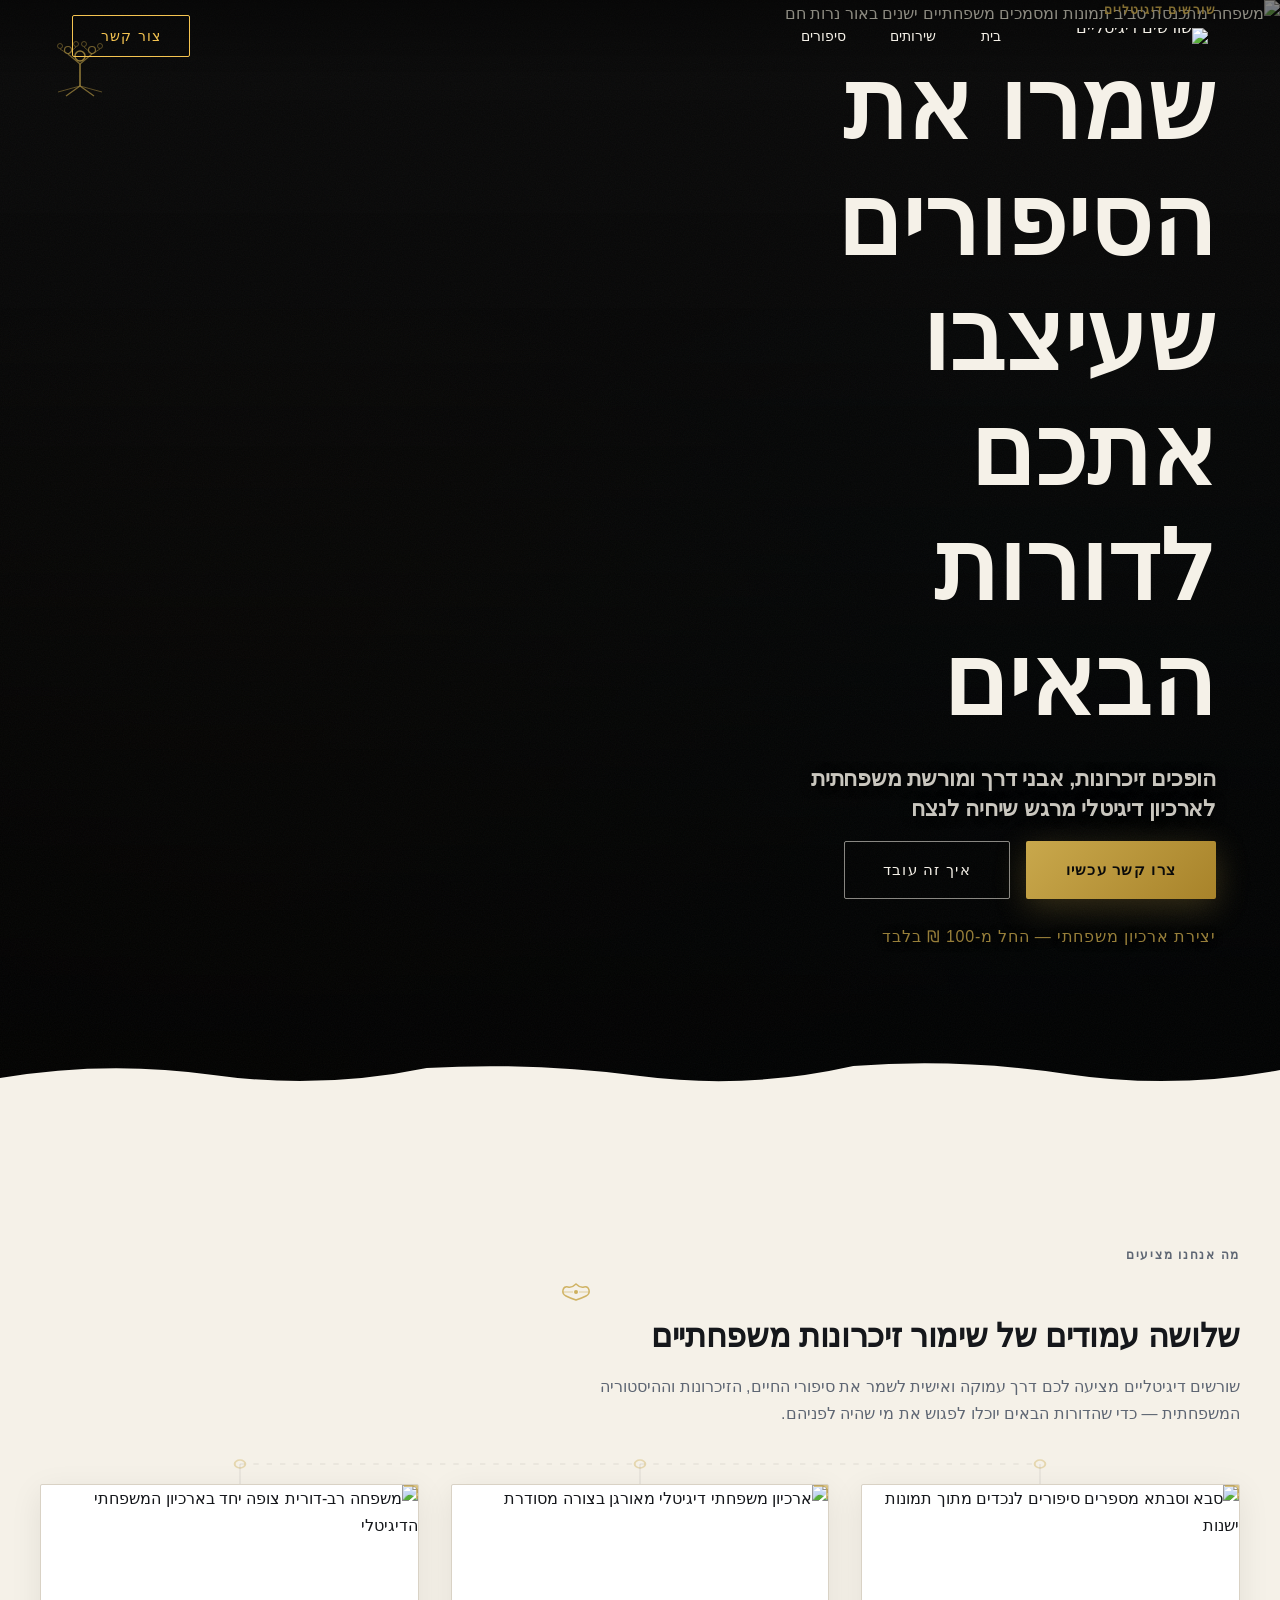
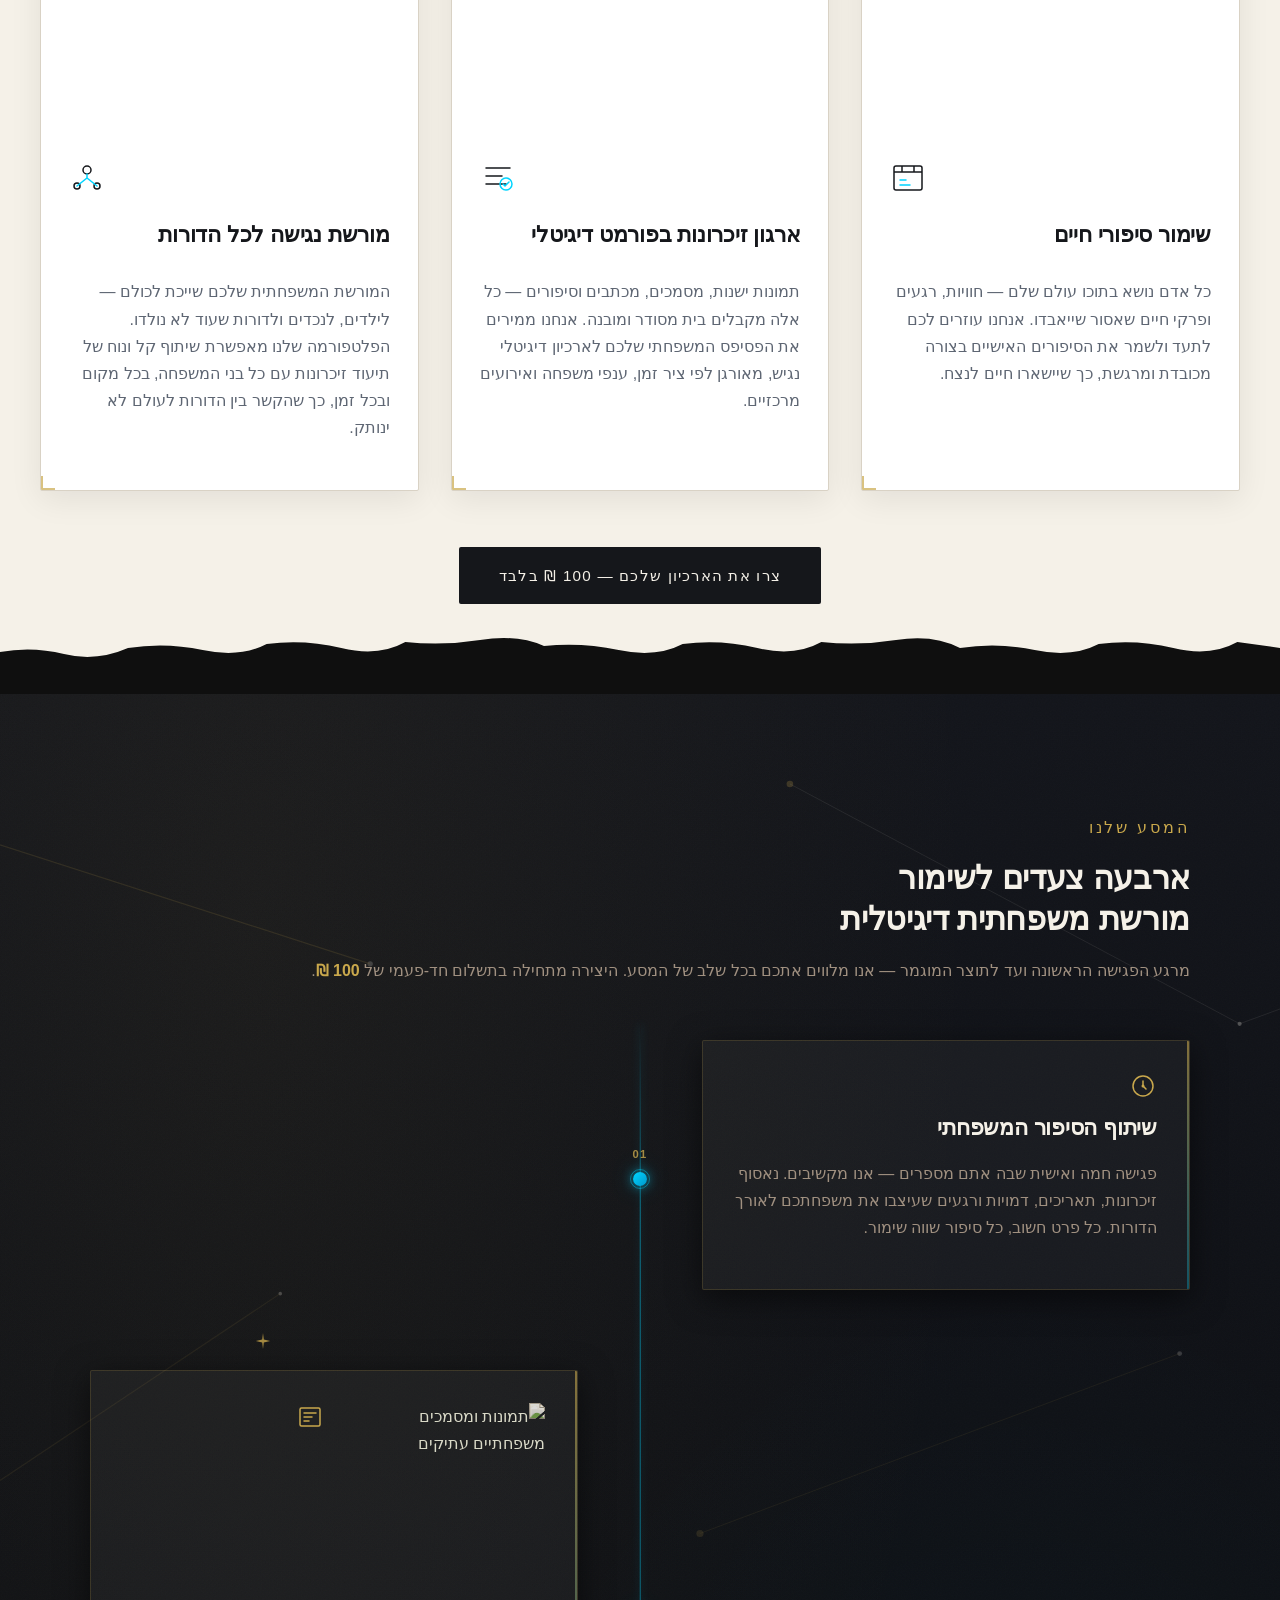
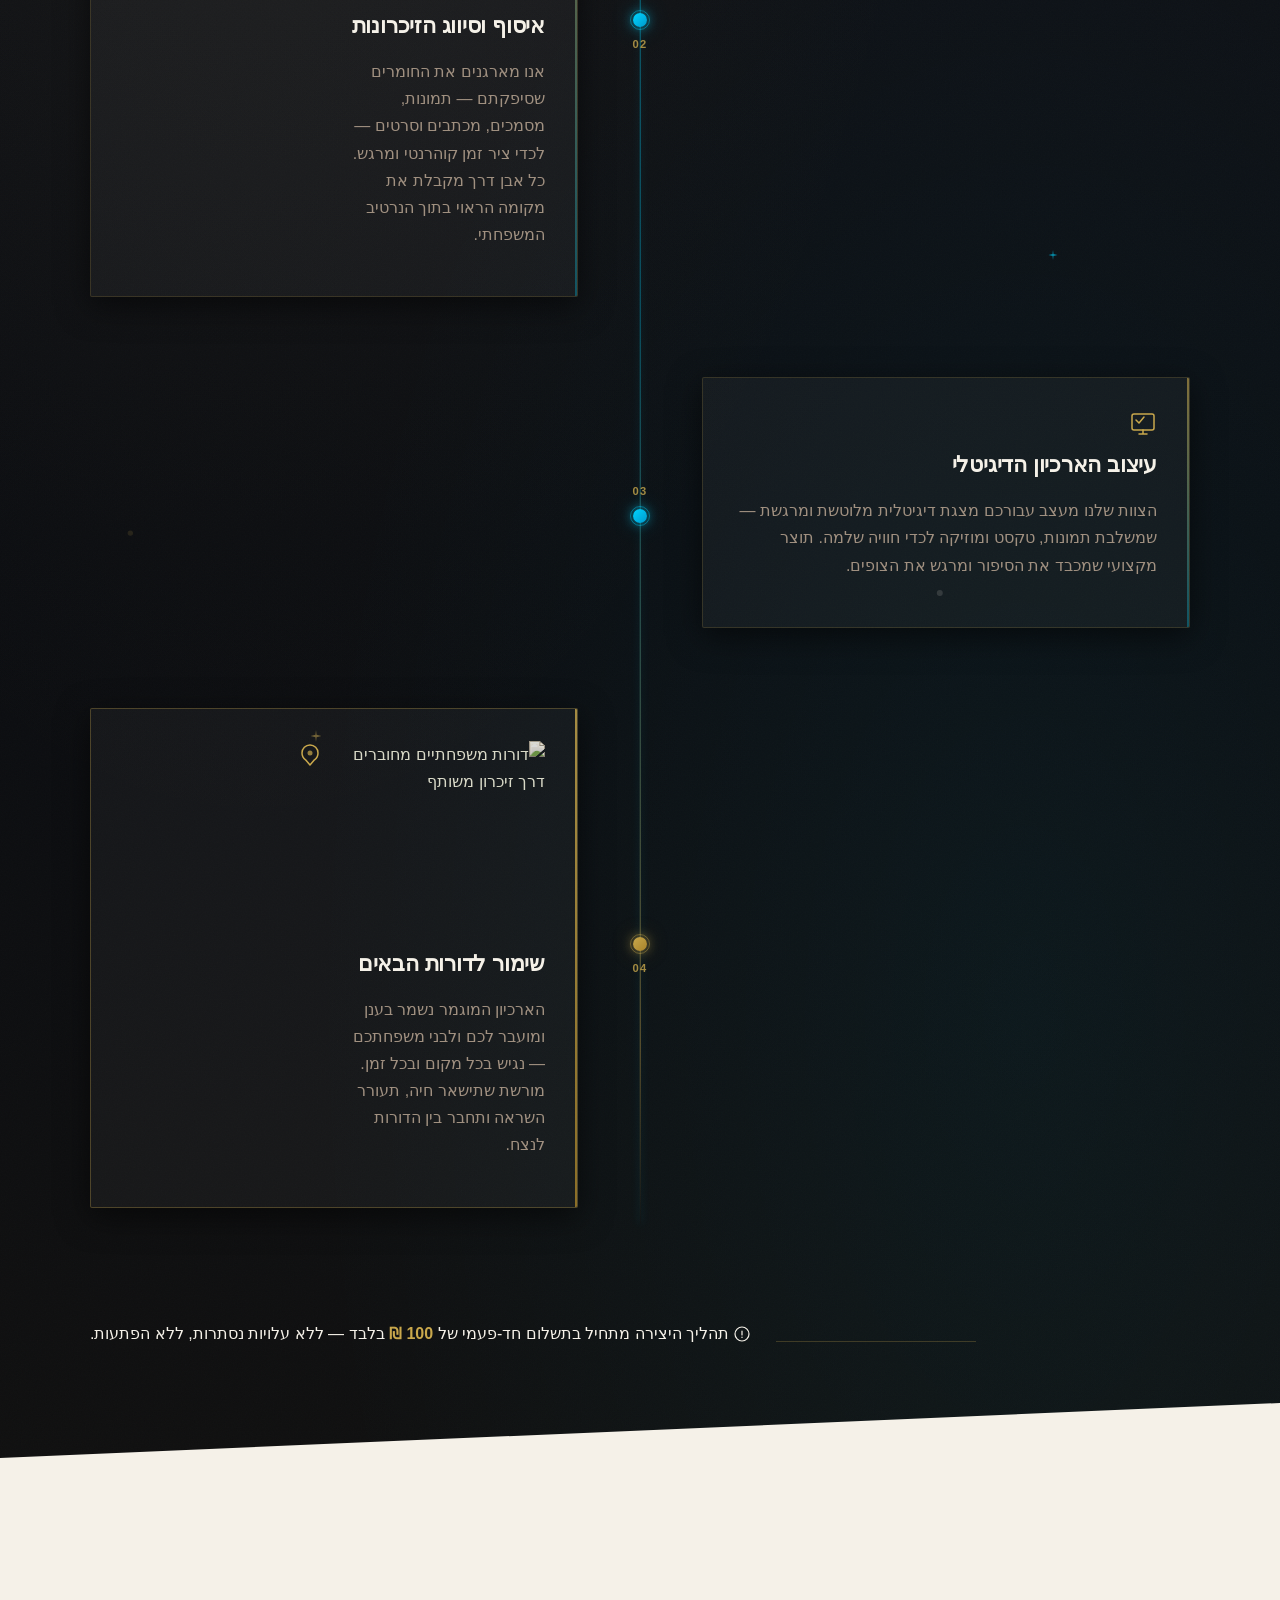
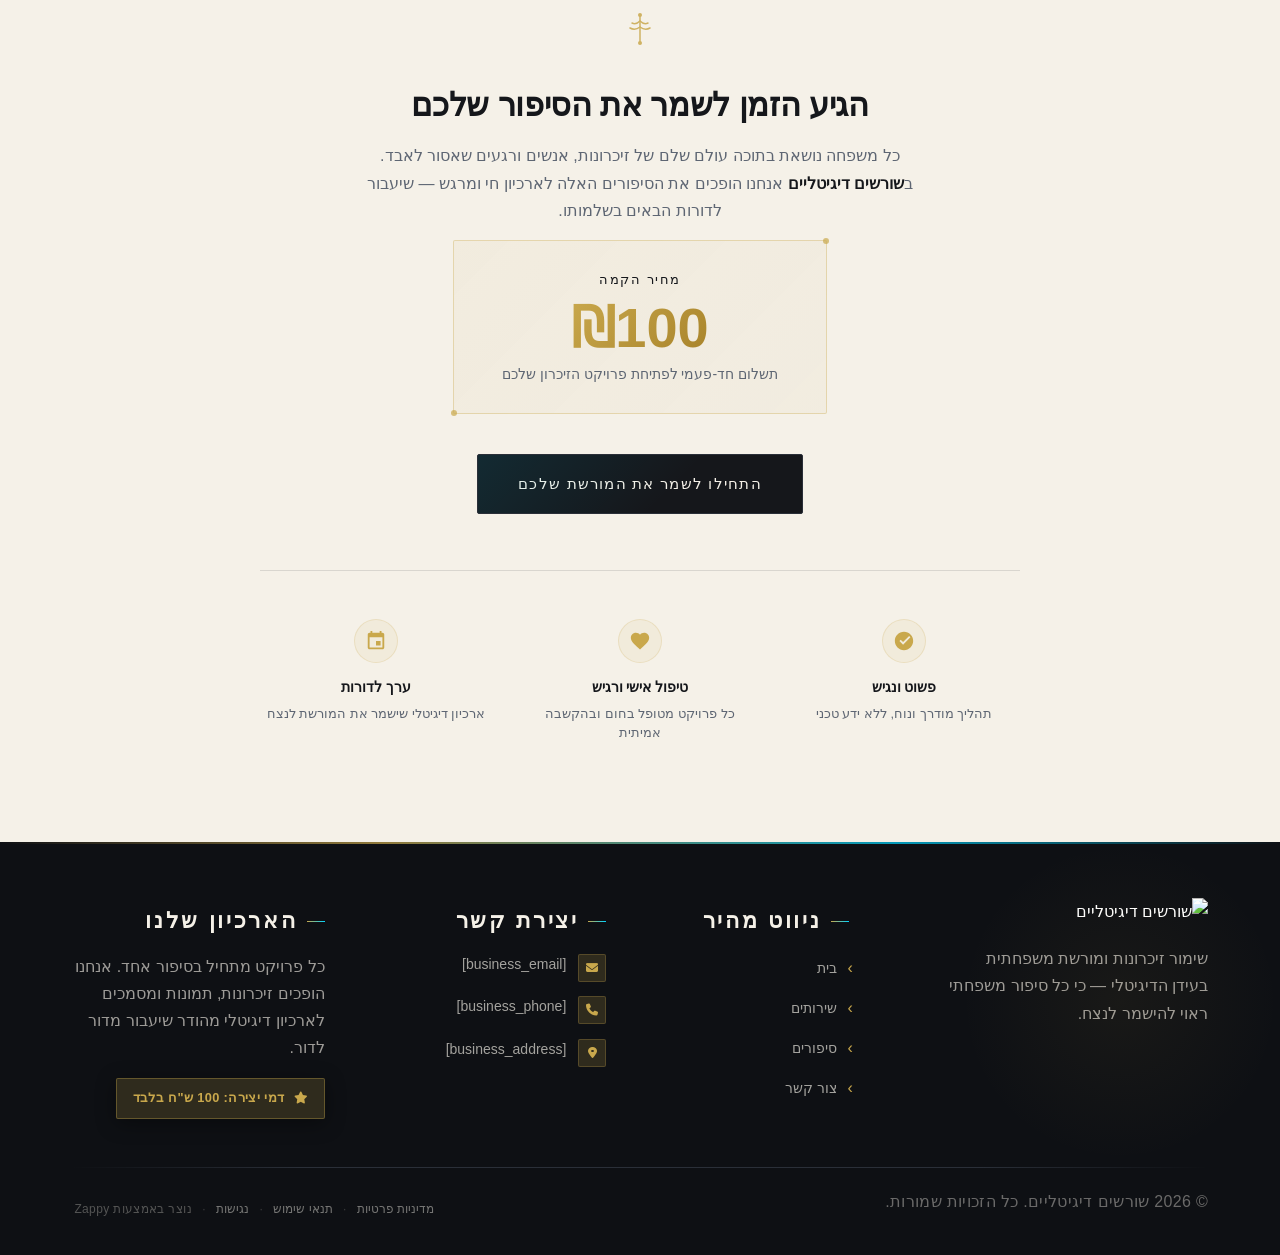
==== index.html @ 332e8a27 "Initial website commit" ====
<!DOCTYPE html>
<html lang="he" dir="rtl">
<head>
    <meta charset="UTF-8">
    <meta name="viewport" content="width=device-width, initial-scale=1.0">
    <meta name="robots" content="index, follow">
    <title>שורשים דיגיטליים — שורשים דיגיטליים</title>
    <meta name="description" content="שורשים דיגיטליים הופכת זיכרונות משפחתיים לאוצר דיגיטלי נצחי. גלו כיצד אנו שומרים על מורשת המשפחה שלכם לדורות הבאים בצורה חמה, אישית ונגישה.">
    <meta name="keywords" content="שורשים דיגיטליים, שימור זיכרונות משפחתיים דיגיטלי, מורשת משפחתית, תיעוד זיכרונות, גנאלוגיה ומורשת משפחתית בישראל">
    
    <!-- Favicons -->
    <link rel="icon" type="image/x-icon" href="/assets/favicon.ico">
    <link rel="icon" type="image/png" sizes="16x16" href="/assets/favicon-16x16.png">
    <link rel="icon" type="image/png" sizes="32x32" href="/assets/favicon-32x32.png">
    <link rel="icon" type="image/png" sizes="48x48" href="/assets/favicon-48x48.png">
    <link rel="icon" type="image/png" sizes="192x192" href="/assets/favicon-192x192.png">
    <link rel="icon" type="image/png" sizes="512x512" href="/assets/favicon-512x512.png">
    <link rel="apple-touch-icon" href="/assets/apple-touch-icon.png">
    <!-- Zappy Analytics -->
<script>
(function() {
  'use strict';
  
  // Configuration
  var config = {
    websiteId: '22e4fc38-8458-4682-b9a8-027683b38179',
    apiUrl: 'https://api.zappy5.com/api/analytics/track',
    sessionDuration: 30 * 60 * 1000, // 30 minutes
    visitorDuration: 30 * 24 * 60 * 60 * 1000, // 30 days
    trackPageViews: true,
    trackClicks: true,
    trackFormSubmissions: true
  };
  
  // Generate or retrieve persistent visitor ID (30 days)
  function getVisitorId() {
    var visitorKey = 'zappy_visitor_' + config.websiteId;
    var visitor = null;
    
    try {
      visitor = localStorage.getItem(visitorKey);
      if (visitor) {
        var visitorData = JSON.parse(visitor);
        var now = Date.now();
        
        // Check if visitor ID is still valid (30 days)
        if (now - visitorData.created < config.visitorDuration) {
          // Update last seen timestamp
          visitorData.lastSeen = now;
          localStorage.setItem(visitorKey, JSON.stringify(visitorData));
          return visitorData.id;
        }
      }
    } catch (e) {
      console.warn('Zappy Analytics: LocalStorage not available');
    }
    
    // Generate new visitor ID
    var newVisitorId = 'zv_' + Date.now() + '_' + Math.random().toString(36).substr(2, 9);
    
    try {
      localStorage.setItem(visitorKey, JSON.stringify({
        id: newVisitorId,
        created: Date.now(),
        lastSeen: Date.now()
      }));
    } catch (e) {
      // Continue without local storage
    }
    
    return newVisitorId;
  }
  
  // Generate or retrieve session ID (30 minutes)
  function getSessionId() {
    var sessionKey = 'zappy_session_' + config.websiteId;
    var session = null;
    
    try {
      session = sessionStorage.getItem(sessionKey);
      if (session) {
        var sessionData = JSON.parse(session);
        var now = Date.now();
        
        // Check if session is still valid
        if (now - sessionData.timestamp < config.sessionDuration) {
          // Update timestamp
          sessionData.timestamp = now;
          sessionStorage.setItem(sessionKey, JSON.stringify(sessionData));
          return sessionData.id;
        }
      }
    } catch (e) {
      console.warn('Zappy Analytics: SessionStorage not available');
    }
    
    // Generate new session ID
    var newSessionId = 'zs_' + Date.now() + '_' + Math.random().toString(36).substr(2, 9);
    
    try {
      sessionStorage.setItem(sessionKey, JSON.stringify({
        id: newSessionId,
        timestamp: Date.now()
      }));
    } catch (e) {
      // Continue without session storage
    }
    
    return newSessionId;
  }
  
  var visitorId = getVisitorId();
  var sessionId = getSessionId();
  
  // Track an event
  function trackEvent(eventType, data) {
    data = data || {};
    
    var eventData = {
      website_id: config.websiteId,
      event_type: eventType,
      page_path: window.location.pathname,
      referrer: document.referrer || 'direct',
      visitor_id: visitorId,
      session_id: sessionId,
      metadata: data
    };
    
    // Use sendBeacon if available (better for page unload events)
    if (navigator.sendBeacon) {
      var blob = new Blob([JSON.stringify(eventData)], { type: 'application/json' });
      navigator.sendBeacon(config.apiUrl, blob);
    } else {
      // Fallback to fetch
      fetch(config.apiUrl, {
        method: 'POST',
        headers: {
          'Content-Type': 'application/json'
        },
        body: JSON.stringify(eventData),
        keepalive: true
      }).catch(function(error) {
        console.warn('Zappy Analytics: Failed to track event', error);
      });
    }
  }
  
  // Track page view
  if (config.trackPageViews) {
    trackEvent('pageview', {
      title: document.title,
      url: window.location.href
    });
  }
  
  // Track clicks on important elements
  if (config.trackClicks) {
    document.addEventListener('click', function(e) {
      var target = e.target;
      
      // Track button clicks (counted as actions)
      if (target.tagName === 'BUTTON' || target.closest('button')) {
        var button = target.tagName === 'BUTTON' ? target : target.closest('button');
        trackEvent('click', {
          element: 'button',
          text: button.textContent.trim().substring(0, 100),
          id: button.id || null,
          class: button.className || null
        });
      }
      
      // Track link clicks (navigation - not counted as actions)
      else if (target.tagName === 'A' || target.closest('a')) {
        var link = target.tagName === 'A' ? target : target.closest('a');
        trackEvent('navigation', {
          element: 'link',
          text: link.textContent.trim().substring(0, 100),
          href: link.href,
          external: link.hostname !== window.location.hostname
        });
      }
    }, true);
  }
  
  // Track form submissions
  if (config.trackFormSubmissions) {
    document.addEventListener('submit', function(e) {
      var form = e.target;
      
      trackEvent('form_submit', {
        form_id: form.id || null,
        form_name: form.name || null,
        form_action: form.action || null,
        form_method: form.method || 'GET'
      });
    }, true);
  }
  
  // Track time on page (send on page unload)
  var pageLoadTime = Date.now();
  
  window.addEventListener('beforeunload', function() {
    var timeOnPage = Math.floor((Date.now() - pageLoadTime) / 1000); // in seconds
    
    trackEvent('page_unload', {
      time_on_page: timeOnPage,
      page_path: window.location.pathname
    });
  });
  
  // Expose tracking function globally for custom events
  window.zappyAnalytics = {
    track: trackEvent,
    getVisitorId: function() { return visitorId; },
    getSessionId: function() { return sessionId; }
  };
  
})();
</script>
<!-- End Zappy Analytics -->
    <meta property="og:title" content="שורשים דיגיטליים — שורשים דיגיטליים">
    <meta property="og:description" content="שורשים דיגיטליים הופכת זיכרונות משפחתיים לאוצר דיגיטלי נצחי. גלו כיצד אנו שומרים על מורשת המשפחה שלכם לדורות הבאים בצורה חמה, אישית ונגישה.">
    <meta name="twitter:card" content="summary_large_image">
    <meta name="twitter:title" content="שורשים דיגיטליים — שורשים דיגיטליים">
    <meta name="twitter:description" content="שורשים דיגיטליים הופכת זיכרונות משפחתיים לאוצר דיגיטלי נצחי. גלו כיצד אנו שומרים על מורשת המשפחה שלכם לדורות הבאים בצורה חמה, אישית ונגישה.">
    <meta property="og:type" content="website">
  <meta property="og:locale" content="he_IL">
  
  
  
  
  
  <link rel="stylesheet" href="https://cdnjs.cloudflare.com/ajax/libs/font-awesome/6.4.0/css/all.min.css">



  
    <!-- Favicons -->
    <link rel="icon" type="image/x-icon" href="/assets/favicon.ico">
    <link rel="icon" type="image/png" sizes="16x16" href="/assets/favicon-16x16.png">
    <link rel="icon" type="image/png" sizes="32x32" href="/assets/favicon-32x32.png">
    <link rel="icon" type="image/png" sizes="48x48" href="/assets/favicon-48x48.png">
    <link rel="icon" type="image/png" sizes="192x192" href="/assets/favicon-192x192.png">
    <link rel="icon" type="image/png" sizes="512x512" href="/assets/favicon-512x512.png">
    <link rel="apple-touch-icon" href="/assets/apple-touch-icon.png">
    <!-- Cookie Consent -->
    <link rel="stylesheet" href="https://cdn.jsdelivr.net/npm/vanilla-cookieconsent@3/dist/cookieconsent.css">
    <script src="https://cdn.jsdelivr.net/npm/vanilla-cookieconsent@3/dist/cookieconsent.umd.js"></script>
    <!-- Mickidum Accessibility Toolbar -->
    <script src="https://cdn.jsdelivr.net/gh/mickidum/acc_toolbar/acctoolbar/acctoolbar.min.js"></script>
    <link rel="stylesheet" href="/styles.css">

    <style id="zappy-dropdown-submenu-styles">
      /* ========== DESKTOP DROPDOWN SUBMENU STYLES ========== */
      /* Base styles for dropdown submenus - parent must be positioned */
      .nav-menu li:has(.sub-menu), nav li:has(.sub-menu), .navbar li:has(.sub-menu), #navMenu li:has(.sub-menu) { position: relative; }
      /* Submenu base - hidden by default */
      .nav-menu .sub-menu, nav .sub-menu, .navbar .sub-menu, #navMenu .sub-menu { display: block !important; position: absolute !important; top: 100%; left: 0; min-width: 220px; background: white; border-radius: 8px; box-shadow: 0 8px 25px rgba(0,0,0,0.15); padding: 8px 0; opacity: 0; visibility: hidden; transform: translateY(10px); transition: all 0.3s ease; z-index: 1000; list-style: none; pointer-events: none; }
      /* CRITICAL: Desktop hover styles to show dropdown */
      .nav-menu li:hover > .sub-menu, nav li:hover > .sub-menu, .navbar li:hover > .sub-menu, #navMenu li:hover > .sub-menu { opacity: 1 !important; visibility: visible !important; transform: translateY(0) !important; pointer-events: auto !important; }
      /* Submenu item styling */
      .sub-menu li { list-style: none; margin: 0; padding: 0; }
      .sub-menu a { display: block !important; padding: 10px 16px !important; color: var(--text-dark, #333) !important; font-weight: 500; text-decoration: none; white-space: nowrap; transition: background-color 0.2s; }
      .sub-menu .zappy-nav-child > a { padding-left: 28px !important; font-size: 0.9em !important; opacity: 0.85 !important; }
      [dir="rtl"] .sub-menu .zappy-nav-child > a, html[lang="he"] .sub-menu .zappy-nav-child > a, html[lang="ar"] .sub-menu .zappy-nav-child > a { padding-left: 10px !important; padding-right: 28px !important; }
      .sub-menu .zappy-nav-parent > a { font-weight: 600 !important; }
      .sub-menu a:hover { background-color: #f5f5f5; }
      /* RTL (Hebrew/Arabic) dropdown positioning */
      [dir="rtl"] .nav-menu .sub-menu, [dir="rtl"] nav .sub-menu, [dir="rtl"] .navbar .sub-menu, html[lang="he"] .nav-menu .sub-menu, html[lang="he"] nav .sub-menu, html[lang="he"] .navbar .sub-menu, html[lang="ar"] .nav-menu .sub-menu, html[lang="ar"] nav .sub-menu, html[lang="ar"] .navbar .sub-menu { left: auto !important; right: 0 !important; }
      /* Hide empty dropdown menus (exclude catalog sub-menus that use <a> children instead of <li>) */
      .sub-menu:empty, .sub-menu:not(:has(li:not(.zappy-hidden-menu-item))):not(:has(> a)), .sub-menu:not(:has(li)):not(:has(> a)) { display: none !important; opacity: 0 !important; visibility: hidden !important; pointer-events: none !important; }
      /* Desktop: show submenu on Menu Group hover */
      li:has(.menu-group-title):hover > .sub-menu { opacity: 1 !important; visibility: visible !important; transform: translateY(0) !important; pointer-events: auto !important; }
      /* Menu Group title styling */
      .nav-menu > li > .menu-group-title, #navMenu > li > .menu-group-title { display: inline-block; padding: 0.5rem 1rem; cursor: default; user-select: none; }
      
      /* ========== MOBILE SUBMENU STYLES ========== */
      @media (max-width: 768px) {
        .nav-menu .sub-menu, nav .sub-menu, .navbar .sub-menu, #navMenu .sub-menu { position: static !important; transform: none !important; box-shadow: none !important; background: transparent !important; max-height: 0; overflow: hidden; opacity: 0; visibility: hidden; transition: max-height 0.3s ease, opacity 0.3s ease; padding: 0 !important; border-radius: 0 !important; }
        .navbar .sub-menu.mobile-expanded, .nav-menu .sub-menu.mobile-expanded, #navMenu .sub-menu.mobile-expanded { max-height: none !important; overflow-y: visible !important; opacity: 1 !important; visibility: visible !important; padding: 8px 0 8px 16px !important; }
        [dir="rtl"] .sub-menu.mobile-expanded, html[lang="he"] .sub-menu.mobile-expanded { padding: 8px 16px 8px 0 !important; }
        /* Disable hover behavior on mobile */
        .nav-menu li:hover > .sub-menu, nav li:hover > .sub-menu, .navbar li:hover > .sub-menu, #navMenu li:hover > .sub-menu { opacity: 0; visibility: hidden; pointer-events: none; }
        .nav-menu li > .sub-menu.mobile-expanded, nav li > .sub-menu.mobile-expanded, .navbar li > .sub-menu.mobile-expanded, #navMenu li > .sub-menu.mobile-expanded { opacity: 1 !important; visibility: visible !important; pointer-events: auto !important; }
        .nav-menu li:has(.sub-menu), nav li:has(.sub-menu), .navbar li:has(.sub-menu), #navMenu li:has(.sub-menu) { display: flex !important; flex-wrap: wrap !important; align-items: center !important; position: relative !important; min-height: 44px !important; }
        .nav-menu li:has(.sub-menu) > a, nav li:has(.sub-menu) > a, .navbar li:has(.sub-menu) > a, #navMenu li:has(.sub-menu) > a { flex: 1 !important; min-width: 0 !important; }
        .nav-menu li:has(.sub-menu) > .menu-group-title, nav li:has(.sub-menu) > .menu-group-title, .navbar li:has(.sub-menu) > .menu-group-title, #navMenu li:has(.sub-menu) > .menu-group-title { flex: 1 !important; min-width: 0 !important; padding: 0 !important; line-height: inherit !important; }
        .nav-menu li:has(.sub-menu) > .sub-menu, nav li:has(.sub-menu) > .sub-menu, .navbar li:has(.sub-menu) > .sub-menu, #navMenu li:has(.sub-menu) > .sub-menu { flex-basis: 100% !important; width: 100% !important; }
        .nav-menu li:has(.sub-menu) > a [class*="chevron"], .nav-menu li:has(.sub-menu) > a [class*="arrow"], .nav-menu li:has(.sub-menu) > a .fa-chevron-down, .nav-menu li:has(.sub-menu) > a .fa-angle-down, nav li:has(.sub-menu) > a [class*="chevron"], nav li:has(.sub-menu) > a [class*="arrow"], #navMenu li:has(.sub-menu) > a [class*="chevron"], #navMenu li:has(.sub-menu) > a [class*="arrow"] { display: none !important; visibility: hidden !important; }
        .mobile-submenu-toggle { display: flex !important; align-items: center !important; justify-content: center !important; width: 44px !important; height: auto !important; background: transparent !important; border: none !important; cursor: pointer !important; color: var(--text-light) !important; position: static !important; flex-shrink: 0 !important; align-self: stretch !important; z-index: 2 !important; padding: 0 !important; margin: 0 !important; }
        .mobile-submenu-toggle::after { content: '' !important; width: 0 !important; height: 0 !important; border-left: 6px solid transparent !important; border-right: 6px solid transparent !important; border-top: 7px solid currentColor !important; transition: transform 0.3s ease !important; }
        .mobile-submenu-toggle.expanded::after { transform: rotate(180deg) !important; }
        .sub-menu a { padding: 10px 0 !important; display: block !important; color: var(--text-light) !important; white-space: normal !important; }
        .sub-menu .zappy-nav-child > a { padding-left: 28px !important; font-size: 0.9em !important; opacity: 0.85 !important; }
        [dir="rtl"] .sub-menu .zappy-nav-child > a, html[lang="he"] .sub-menu .zappy-nav-child > a, html[lang="ar"] .sub-menu .zappy-nav-child > a { padding-left: 0 !important; padding-right: 28px !important; }
        .sub-menu .zappy-nav-parent > a { font-weight: 600 !important; }
        .nav-menu.active, #navMenu.active { max-width: 100vw !important; overflow-x: hidden !important; box-sizing: border-box !important; }
        .navbar .sub-menu li a, nav.navbar .sub-menu li a, .zappy-products-dropdown .sub-menu a { color: var(--text-light) !important; }
      }
      @media (min-width: 769px) { .mobile-submenu-toggle { display: none !important; } }
    </style>

    <style id="zappy-widget-visibility">
      html[dir="rtl"] .whatsapp-float { right: 20px !important; left: auto !important; }
      html[dir="ltr"] .whatsapp-float, html:not([dir]) .whatsapp-float { left: 20px !important; right: auto !important; }
      html[dir="rtl"] #mic-access-tool-general-button, html[dir="rtl"] .mic-access-tool-general-button,
      html[dir="rtl"] #mic-init-access-tool .mic-access-tool-general-button,
      html[dir="rtl"] #mic-init-access-tool #mic-access-tool-general-button,
      html[dir="rtl"] ._access-icon { left: 20px !important; right: auto !important; }
      html[dir="ltr"] #mic-access-tool-general-button, html[dir="ltr"] .mic-access-tool-general-button,
      html[dir="ltr"] #mic-init-access-tool .mic-access-tool-general-button,
      html[dir="ltr"] #mic-init-access-tool #mic-access-tool-general-button,
      html[dir="ltr"] ._access-icon,
      html:not([dir]) #mic-access-tool-general-button, html:not([dir]) .mic-access-tool-general-button,
      html:not([dir]) #mic-init-access-tool .mic-access-tool-general-button,
      html:not([dir]) #mic-init-access-tool #mic-access-tool-general-button,
      html:not([dir]) ._access-icon { right: 20px !important; left: auto !important; }
      @media (max-width: 768px) { .whatsapp-float { display: flex !important; } }
      @media (min-width: 769px) { .whatsapp-float { display: flex !important; } }
      @media (max-width: 768px) {
        #mic-access-tool-general-button, .mic-access-tool-general-button,
        #mic-init-access-tool .mic-access-tool-general-button, #mic-init-access-tool #mic-access-tool-general-button,
        ._access-icon { display: flex !important; visibility: visible !important; opacity: 1 !important; pointer-events: auto !important; }
        #mic-access-tool-box.opened-mic-access-tool, .mic-access-tool-box.opened-mic-access-tool,
        #mic-init-access-tool #mic-access-tool-box.opened-mic-access-tool {
          visibility: visible !important; opacity: 1 !important; pointer-events: auto !important;
        }
      }
      @media (min-width: 769px) {
        #mic-access-tool-general-button, .mic-access-tool-general-button,
        #mic-init-access-tool .mic-access-tool-general-button, #mic-init-access-tool #mic-access-tool-general-button,
        ._access-icon { display: flex !important; visibility: visible !important; opacity: 1 !important; pointer-events: auto !important; }
        #mic-access-tool-box.opened-mic-access-tool, .mic-access-tool-box.opened-mic-access-tool,
        #mic-init-access-tool #mic-access-tool-box.opened-mic-access-tool {
          visibility: visible !important; opacity: 1 !important; pointer-events: auto !important;
        }
      }
    </style>
</head>
<body>
<nav class="navbar" dir="rtl">
  <button class="mobile-toggle" id="mobileToggle" aria-label="Menu">
    <svg class="hamburger-icon" width="24" height="24" viewBox="0 0 24 24" fill="none">
      <path d="M3 12h18M3 6h18M3 18h18" stroke="currentColor" stroke-width="2" stroke-linecap="round"></path>
    </svg>
    <svg class="close-icon" width="24" height="24" viewBox="0 0 24 24" fill="none" style="display: none;">
      <path d="M18 6L6 18M6 6l12 12" stroke="currentColor" stroke-width="2" stroke-linecap="round"></path>
    </svg>
  </button>

  <button class="phone-header-btn" data-phone="[business_phone]" aria-label="Call">
    <svg width="20" height="20" viewBox="0 0 24 24" fill="currentColor">
      <path d="M22 16.92v3a2 2 0 0 1-2.18 2 19.79 19.79 0 0 1-8.63-3.07 19.5 19.5 0 0 1-6-6 19.79 19.79 0 0 1-3.07-8.67A2 2 0 0 1 4.11 2h3a2 2 0 0 1 2 1.72 12.84 12.84 0 0 0 .7 2.81 2 2 0 0 1-.45 2.11L8.09 9.91a16 16 0 0 0 6 6l1.27-1.27a2 2 0 0 1 2.11-.45 12.84 12.84 0 0 0 2.81.7A2 2 0 0 1 22 16.92z"></path>
    </svg>
  </button>

  <div class="nav-container">
    <div class="nav-right-group"><div class="nav-brand">
      <a href="/" class="logo-link"><img class="logo" src="/assets/site-----image-1.webp" alt="שורשים דיגיטליים"></a>
    </div><ul class="nav-menu" id="navMenu"><li><a href="/">בית</a></li><li><a href="/services">שירותים</a></li><li><a href="/stories">סיפורים</a></li></ul></div>

    

    <div class="nav-cta-container">
      <a href="/contact" class="nav-cta-btn">צור קשר</a>
    </div>
  </div>
</nav>
<script>

// Navbar Mobile Menu Toggle and Contrast Fix
(function() {
  // Use 'load' event instead of 'DOMContentLoaded' to ensure we run AFTER all other scripts
  window.addEventListener('load', function() {
    
    // FIX MOBILE BUTTON CONTRAST
    // Detect navbar background color and apply contrasting color to mobile buttons
    const navbar = document.querySelector('.navbar, nav, header');
    if (!navbar) {
      console.log('[Navbar] Navbar element not found');
      return;
    }
    
    // DECLARE VARIABLES EARLY to avoid Temporal Dead Zone errors
    // These are used in multiple places below
    let mobileToggle = document.getElementById('mobileToggle') ||
                       document.querySelector('.mobile-toggle') ||
                       document.querySelector('.hamburger') ||
                       document.querySelector('.hamburger-menu') ||
                       document.querySelector('.menu-toggle') ||
                       document.querySelector('.burger-menu') ||
                       document.querySelector('[aria-label="Menu"]') ||
                       document.querySelector('[aria-label="תפריט"]');
    
    const phoneBtn = document.querySelector('.phone-header-btn');
    
    const computedStyle = window.getComputedStyle(navbar);
    let bgColor = computedStyle.backgroundColor;
    
    console.log('[Navbar] Initial navbar background:', bgColor);
    
    // Check if background is transparent or rgba with 0 alpha
    const isTransparent = bgColor === 'transparent' || 
                         bgColor === 'rgba(0, 0, 0, 0)' ||
                         (bgColor.startsWith('rgba') && bgColor.includes(', 0)'));
    
    if (isTransparent) {
      // Check for background-image or gradient
      const bgImage = computedStyle.backgroundImage;
      if (bgImage && bgImage !== 'none') {
        console.log('[Navbar] Navbar has background image/gradient, using dark text');
        bgColor = 'rgb(240, 240, 240)'; // Assume light background
      } else {
        // Transparent navbar - check body background
        const bodyBg = window.getComputedStyle(document.body).backgroundColor;
        console.log('[Navbar] Navbar transparent, using body background:', bodyBg);
        bgColor = bodyBg;
      }
    }
    
    // Calculate luminance to determine if background is light or dark
    const rgb = bgColor.match(/\d+/g);
    if (rgb && rgb.length >= 3) {
      const r = parseInt(rgb[0]);
      const g = parseInt(rgb[1]);
      const b = parseInt(rgb[2]);
      const luminance = (0.299 * r + 0.587 * g + 0.114 * b) / 255;
      
      // Mobile button colors are set by Claude's AI-generated CSS (same as .nav-menu a)
      // No dynamic color overrides needed - colors come from the generated navbar CSS
      console.log('[Navbar] Mobile button colors preserved from Claude CSS (luminance:', luminance.toFixed(2) + ')');
      
      // FIX ICON SIZES - Ensure SVGs are properly sized and visible
      // INJECT CRITICAL CSS TO OVERRIDE ANY CONFLICTING RULES
      const criticalCSS = document.createElement('style');
      criticalCSS.id = 'zappy-mobile-nav-fix';
      const htmlLang = document.documentElement.lang || 'en';
      const htmlDir = document.documentElement.dir || 'ltr';
      // Check both dir attribute AND lang for RTL detection
      // dir="rtl" is the most reliable indicator
      const isRTL = htmlDir === 'rtl' || htmlLang === 'he' || htmlLang === 'ar';
      
      criticalCSS.textContent = `
        /* Hide mobile buttons on desktop, show only on mobile */
        @media (min-width: 769px) {
          .mobile-toggle,
          .phone-header-btn {
            display: none !important;
          }
        }
        
        /* Show and position mobile buttons correctly on mobile */
        @media (max-width: 768px) {
          .mobile-toggle,
          .phone-header-btn {
            position: absolute !important;
            top: 0 !important;
            bottom: 0 !important;
            margin-top: auto !important;
            margin-bottom: auto !important;
            z-index: 1001 !important;
            display: flex !important;
            align-items: center !important;
            justify-content: center !important;
            width: 36px !important;
            height: 36px !important;
            border-radius: 50% !important;
            border: none !important;
            cursor: pointer !important;
            padding: 6px !important;
            background: none !important;
            color: var(--nav-text, var(--text-light)) !important;
            touch-action: manipulation !important;
            -webkit-tap-highlight-color: transparent !important;
          }
          
          /* LTR positioning (default): hamburger LEFT, phone RIGHT */
          html:not([dir="rtl"]):not([lang="he"]):not([lang="ar"]) .mobile-toggle,
          html[dir="ltr"] .mobile-toggle {
            left: 12px !important;
            right: auto !important;
          }
          html:not([dir="rtl"]):not([lang="he"]):not([lang="ar"]) .phone-header-btn,
          html[dir="ltr"] .phone-header-btn {
            right: 12px !important;
            left: auto !important;
          }
          
          /* RTL positioning: hamburger RIGHT, phone LEFT */
          html[dir="rtl"] .mobile-toggle,
          html[lang="he"] .mobile-toggle,
          html[lang="ar"] .mobile-toggle {
            right: 12px !important;
            left: auto !important;
          }
          html[dir="rtl"] .phone-header-btn,
          html[lang="he"] .phone-header-btn,
          html[lang="ar"] .phone-header-btn {
            left: 12px !important;
            right: auto !important;
          }
          
          /* CRITICAL: Ensure nav-container has min-height on mobile */
          /* All children are positioned absolutely/fixed on mobile, so height:auto collapses to 0 */
          .nav-container {
            min-height: 70px !important;
            position: relative !important;
          }
          
          /* Ensure SVG icons are properly sized and inherit color */
          .mobile-toggle svg,
          .phone-header-btn svg {
            width: 24px !important;
            height: 24px !important;
            /* Don't force display - let JavaScript control hamburger/close toggle */
          }
          
          /* Reset nav-cta-container on mobile - remove desktop box-shadow/padding */
          /* that creates a visible ghost box when CTA button is hidden */
          .nav-cta-container {
            box-shadow: none !important;
            padding: 0 !important;
          }
          
          /* Hide nav-cta-container entirely on mobile when there's no lang-switcher */
          /* (only the CTA button is inside, and it's hidden on mobile) */
          .nav-cta-container:not(:has(.lang-switcher)) {
            display: none !important;
          }
          
          /* CRITICAL: Prevent hero image fade gradient from bleeding over headline text */
          /* The .image-fade-gradient has bottom: -30px (extends below parent) */
          /* On mobile stacked layout, this overlaps the h1 text below the image */
          .hero-image-column {
            overflow: hidden !important;
          }
          .image-fade-gradient {
            bottom: 0 !important;
          }
          
          /* Hide desktop language switcher on mobile - hamburger menu handles it */
          /* High specificity to override stored CSS */
          .lang-switcher,
          .nav-cta-container .lang-switcher,
          .nav-container .lang-switcher,
          .navbar .lang-switcher,
          .navbar .nav-cta-container .lang-switcher {
            display: none !important;
          }
        }
      `;
      
      // Remove existing fix if present and inject new one
      const existing = document.getElementById('zappy-mobile-nav-fix');
      if (existing) existing.remove();
      document.head.appendChild(criticalCSS);
      
      console.log('[Navbar] Critical CSS injected for mobile nav positioning');
      
      // ONLY apply inline positioning styles on mobile viewport
      // On desktop, the CSS handles hiding these buttons with display: none
      // Inline styles were breaking desktop layout by overriding CSS
      const isMobileViewport = window.innerWidth <= 768;
      
      if (mobileToggle) {
        // Icon sizing applies to all viewports for consistency
        const hamburgerIcon = mobileToggle.querySelector('.hamburger-icon');
        const closeIcon = mobileToggle.querySelector('.close-icon');
        
        if (hamburgerIcon) {
          hamburgerIcon.style.setProperty('width', '24px', 'important');
          hamburgerIcon.style.setProperty('height', '24px', 'important');
          hamburgerIcon.style.setProperty('display', 'block', 'important'); // Show hamburger by default
        }
        if (closeIcon) {
          closeIcon.style.setProperty('width', '24px', 'important');
          closeIcon.style.setProperty('height', '24px', 'important');
          closeIcon.style.setProperty('display', 'none', 'important'); // Hide close icon by default
        }
        
        // ONLY set positioning inline styles on mobile
        if (isMobileViewport) {
          mobileToggle.style.setProperty('position', 'absolute', 'important');
          mobileToggle.style.setProperty('top', '0', 'important');
          mobileToggle.style.setProperty('bottom', '0', 'important');
          mobileToggle.style.setProperty('margin-top', 'auto', 'important');
          mobileToggle.style.setProperty('margin-bottom', 'auto', 'important');
          mobileToggle.style.setProperty('z-index', '1001', 'important');
          
          // Clear any inline left/right so CSS can take over based on html[dir]
          mobileToggle.style.removeProperty('left');
          mobileToggle.style.removeProperty('right');
          
          console.log('[Navbar] Mobile toggle positioning applied (mobile viewport)');
        } else {
          // On desktop, clear any positioning styles to let CSS handle it
          mobileToggle.style.removeProperty('position');
          mobileToggle.style.removeProperty('top');
          mobileToggle.style.removeProperty('transform');
          mobileToggle.style.removeProperty('z-index');
          mobileToggle.style.removeProperty('left');
          mobileToggle.style.removeProperty('right');
          console.log('[Navbar] Desktop viewport - cleared mobile toggle inline positioning');
        }
      }
      
      if (phoneBtn) {
        // Icon sizing applies to all viewports
        const phoneIcon = phoneBtn.querySelector('svg');
        if (phoneIcon) {
          phoneIcon.style.width = '24px';
          phoneIcon.style.height = '24px';
          phoneIcon.setAttribute('width', '24');
          phoneIcon.setAttribute('height', '24');
        }
        
        // ONLY set positioning inline styles on mobile
        if (isMobileViewport) {
          phoneBtn.style.setProperty('position', 'absolute', 'important');
          phoneBtn.style.setProperty('top', '0', 'important');
          phoneBtn.style.setProperty('bottom', '0', 'important');
          phoneBtn.style.setProperty('margin-top', 'auto', 'important');
          phoneBtn.style.setProperty('margin-bottom', 'auto', 'important');
          phoneBtn.style.setProperty('z-index', '1001', 'important');
          
          // Clear any inline left/right so CSS can take over based on html[dir]
          phoneBtn.style.removeProperty('left');
          phoneBtn.style.removeProperty('right');
          
          console.log('[Navbar] Phone button positioning applied (mobile viewport)');
        } else {
          // On desktop, clear any positioning styles to let CSS handle it
          phoneBtn.style.removeProperty('position');
          phoneBtn.style.removeProperty('top');
          phoneBtn.style.removeProperty('transform');
          phoneBtn.style.removeProperty('z-index');
          phoneBtn.style.removeProperty('left');
          phoneBtn.style.removeProperty('right');
          console.log('[Navbar] Desktop viewport - cleared phone button inline positioning');
        }
      }
    } else {
      console.log('[Navbar] Could not parse background color:', bgColor);
    }
    
    // MOBILE MENU TOGGLE
    // Re-query in case DOM changed (mobileToggle already declared at top of function)
    mobileToggle = document.getElementById('mobileToggle') ||
                   document.querySelector('.mobile-toggle') ||
                   document.querySelector('.hamburger') ||
                   document.querySelector('.hamburger-menu') ||
                   document.querySelector('.menu-toggle') ||
                   document.querySelector('.burger-menu') ||
                   document.querySelector('[aria-label="Menu"]') ||
                   document.querySelector('[aria-label="תפריט"]');
    
    // EXPANDED SEARCH: Find nav menu by ID or class
    const navMenu = document.getElementById('navMenu') ||
                  document.querySelector('.nav-menu') ||
                  document.querySelector('.nav-links') ||
                  document.querySelector('nav ul:not(.submenu)');
    
    if (!mobileToggle || !navMenu) {
      console.log('[Navbar] Mobile toggle or menu not found:', { toggle: !!mobileToggle, menu: !!navMenu });
      return;
    }
    
    // Ensure navMenu has ID for CSS targeting
    if (!navMenu.id) {
      navMenu.id = 'navMenu';
    }
    
    console.log('[Navbar] Initializing mobile menu...');
    
    // Remove any existing event listeners by cloning the button
    const newToggle = mobileToggle.cloneNode(true);
    mobileToggle.parentNode.replaceChild(newToggle, mobileToggle);
    
    // Toggle menu handler (shared by click and touchend)
    function handleToggle(e) {
      e.preventDefault();
      e.stopPropagation();
      
      const hamburgerIcon = newToggle.querySelector('.hamburger-icon');
      const closeIcon = newToggle.querySelector('.close-icon');
      const isActive = navMenu.classList.contains('active');
      
      if (isActive) {
        // Close menu
        navMenu.classList.remove('active');
        if (hamburgerIcon) hamburgerIcon.style.setProperty('display', 'block', 'important');
        if (closeIcon) closeIcon.style.setProperty('display', 'none', 'important');
        document.body.style.overflow = '';
        console.log('[Navbar] Menu closed');
      } else {
        // Open menu
        navMenu.classList.add('active');
        if (hamburgerIcon) hamburgerIcon.style.setProperty('display', 'none', 'important');
        if (closeIcon) closeIcon.style.setProperty('display', 'block', 'important');
        document.body.style.overflow = 'hidden';
        console.log('[Navbar] Menu opened');
      }
    }
    
    // Use click for desktop/emulation and touchend as iOS Safari fallback.
    // Prevent double-fire with a timestamp guard.
    var lastToggleTime = 0;
    function guardedToggle(e) {
      var now = Date.now();
      if (now - lastToggleTime < 300) return;
      lastToggleTime = now;
      handleToggle(e);
    }
    
    newToggle.addEventListener('click', guardedToggle);
    newToggle.addEventListener('touchend', guardedToggle);
    
    // Close menu when clicking nav links (but NOT dropdown toggles)
    const navLinks = navMenu.querySelectorAll('a');
    navLinks.forEach(function(link) {
      link.addEventListener('click', function() {
        // Don't close if it's a dropdown child (unless it's a real navigation link)
        if (this.getAttribute('href') === '#') return;
        
        const hamburgerIcon = newToggle.querySelector('.hamburger-icon');
        const closeIcon = newToggle.querySelector('.close-icon');
        
        navMenu.classList.remove('active');
        if (hamburgerIcon) hamburgerIcon.style.setProperty('display', 'block', 'important');
        if (closeIcon) closeIcon.style.setProperty('display', 'none', 'important');
        document.body.style.overflow = '';
        console.log('[Navbar] Menu closed (link clicked)');
      });
    });
    
    // DROPDOWN MENU TOGGLE (for mobile and touch devices)
    var dropdownToggles = navMenu.querySelectorAll('.dropdown-toggle');
    dropdownToggles.forEach(function(toggle) {
      toggle.addEventListener('click', function(e) {
        e.preventDefault();
        e.stopPropagation();
        var parent = this.closest('.nav-dropdown');
        if (!parent) return;
        
        // Close other open dropdowns at the same level
        var siblings = parent.parentNode.querySelectorAll('.nav-dropdown.open');
        siblings.forEach(function(sib) {
          if (sib !== parent) sib.classList.remove('open');
        });
        
        parent.classList.toggle('open');
        console.log('[Navbar] Dropdown toggled:', parent.classList.contains('open') ? 'open' : 'closed');
      });
    });
    
    // Close dropdowns when clicking outside
    document.addEventListener('click', function(e) {
      if (!e.target.closest('.nav-dropdown')) {
        var openDropdowns = document.querySelectorAll('.nav-dropdown.open');
        openDropdowns.forEach(function(dd) { dd.classList.remove('open'); });
      }
    });
    
    console.log('[Navbar] Dropdown handlers initialized for ' + dropdownToggles.length + ' dropdowns');
    
    // Phone button functionality (phoneBtn already declared at top of function)
    if (phoneBtn) {
      phoneBtn.addEventListener('click', function() {
        // Get phone number from placeholder in page or use default
        const phoneLinks = document.querySelectorAll('a[href^="tel:"]');
        const phoneNumber = phoneLinks.length > 0 
          ? phoneLinks[0].getAttribute('href').replace('tel:', '')
          : '[business_phone]';
        
        window.location.href = 'tel:' + phoneNumber;
        console.log('[Navbar] Phone button clicked');
      });
    }
    
    console.log('[Navbar] Mobile menu initialized successfully');
    
    // WhatsApp button visibility is now controlled via CSS (siteSettings).
    // No JS-based desktop hiding — the button is visible on both mobile and desktop by default.
  });
})();

</script>
  
  <main>
    <section data-band-index="0" class="index-hero-section" data-layout-spec="בית-hero" dir="rtl" data-hero-type="fullscreen-scrim">
  <!-- Background Image Layer -->
  <div class="index-hero-bg">
    <img data-hero-bg="true" data-placeholder="index-hero-image-1" data-context="A cinematic, low-light documentary photograph of a multigenerational Jewish family gathered around a wooden table covered with old sepia photographs, handwritten letters, and family documents. Warm candlelight illuminates their faces from below. The mood is intimate, reverent, and nostalgic. Monochromatic with subtle warm tones. Shot in the style of a fine art documentary photographer. The composition is wide and cinematic, suitable for a full-bleed hero background." width="1440" height="900" src="/assets/site-index-hero-image-1.webp" alt="משפחה מתכנסת סביב תמונות ומסמכים משפחתיים ישנים באור נרות חם">
  </div>

  <!-- Scrim Overlay -->
  <div class="index-hero-scrim" aria-hidden="true"></div>

  <!-- Grain Texture Overlay -->
  <div class="index-hero-grain" aria-hidden="true"></div>

  <!-- Decorative Family Tree Ornament -->
  <div class="index-hero-ornament" aria-hidden="true">
    <svg data-no-icon-edit="true" aria-hidden="true" width="64" height="64" viewBox="0 0 64 64" fill="none" xmlns="http://www.w3.org/2000/svg">
      <line x1="32" y1="50" x2="32" y2="28" stroke="#C9A84C" stroke-width="1.5" opacity="0.85"></line>
      <line x1="32" y1="50" x2="18" y2="60" stroke="#C9A84C" stroke-width="1.2" opacity="0.7"></line>
      <line x1="32" y1="50" x2="46" y2="60" stroke="#C9A84C" stroke-width="1.2" opacity="0.7"></line>
      <line x1="32" y1="50" x2="10" y2="56" stroke="#C9A84C" stroke-width="1" opacity="0.5"></line>
      <line x1="32" y1="50" x2="54" y2="56" stroke="#C9A84C" stroke-width="1" opacity="0.5"></line>
      <circle cx="32" cy="20" r="5" stroke="#C9A84C" stroke-width="1.5" opacity="0.9"></circle>
      <circle cx="20" cy="14" r="3.5" stroke="#C9A84C" stroke-width="1.2" opacity="0.75"></circle>
      <circle cx="44" cy="14" r="3.5" stroke="#C9A84C" stroke-width="1.2" opacity="0.75"></circle>
      <line x1="32" y1="28" x2="20" y2="18" stroke="#C9A84C" stroke-width="1.2" opacity="0.7"></line>
      <line x1="32" y1="28" x2="44" y2="18" stroke="#C9A84C" stroke-width="1.2" opacity="0.7"></line>
      <circle cx="12" cy="10" r="2.5" stroke="#C9A84C" stroke-width="1" opacity="0.55"></circle>
      <circle cx="28" cy="8" r="2.5" stroke="#C9A84C" stroke-width="1" opacity="0.55"></circle>
      <circle cx="36" cy="8" r="2.5" stroke="#C9A84C" stroke-width="1" opacity="0.55"></circle>
      <circle cx="52" cy="10" r="2.5" stroke="#C9A84C" stroke-width="1" opacity="0.55"></circle>
      <line x1="20" y1="18" x2="12" y2="13" stroke="#C9A84C" stroke-width="1" opacity="0.55"></line>
      <line x1="20" y1="18" x2="28" y2="11" stroke="#C9A84C" stroke-width="1" opacity="0.55"></line>
      <line x1="44" y1="18" x2="36" y2="11" stroke="#C9A84C" stroke-width="1" opacity="0.55"></line>
      <line x1="44" y1="18" x2="52" y2="13" stroke="#C9A84C" stroke-width="1" opacity="0.55"></line>
    </svg>
  </div>

  <!-- Hero Content Group -->
  <div class="index-hero-content-wrapper">
    <div class="index-hero-content">

      <!-- Label -->
      <span class="index-hero-label">שורשים דיגיטליים</span>

      <!-- H1 -->
      <h1 class="index-hero-h1">שמרו את הסיפורים שעיצבו אתכם<br>לדורות הבאים</h1>

      <!-- Subtitle -->
      <h3 class="index-hero-subtitle">הופכים זיכרונות, אבני דרך ומורשת משפחתית<br class="desktop-br"> לארכיון דיגיטלי מרגש שיחיה לנצח</h3>

      <!-- CTA Buttons -->
      <div class="index-hero-ctas">
        <a href="/contact" class="index-hero-btn-primary">צרו קשר עכשיו</a>
        <a href="/services" class="index-hero-btn-secondary">איך זה עובד</a>
      </div>

      <!-- Trust note -->
      <p class="index-hero-trust">יצירת ארכיון משפחתי — החל מ-100 ₪ בלבד</p>
    </div>
  </div>

  <!-- Bottom Divider -->
  <div class="index-hero-divider-wrapper">
    <svg data-no-icon-edit="true" aria-hidden="true" viewBox="0 0 1440 90" preserveAspectRatio="none" xmlns="http://www.w3.org/2000/svg">
      <path d="M0,90 L0,48 Q120,30 240,45 T480,38 Q600,32 720,46 T960,36 Q1080,28 1200,44 T1440,40 L1440,90 Z" fill="var(--bg-light)"></path>
    </svg>
  </div>
</section>

<section data-band-index="1" class="index-features-section" data-layout-spec="בית-features" dir="rtl">
  <div class="index-features-container">

    <!-- Intro Block -->
    <div class="index-features-intro">
      <span class="index-features-eyebrow">מה אנחנו מציעים</span>
      <div class="index-features-gold-ornament" aria-hidden="true">
        <svg data-no-icon-edit="true" aria-hidden="true" width="32" height="20" viewBox="0 0 32 20" xmlns="http://www.w3.org/2000/svg">
          <path d="M16 2 Q12 6 8 5 Q4 4 3 8 Q2 12 6 14 Q10 16 16 18 Q22 16 26 14 Q30 12 29 8 Q28 4 24 5 Q20 6 16 2Z" fill="none" stroke="#C9A84C" stroke-width="1.5" opacity="0.85"></path>
          <circle cx="16" cy="10" r="2" fill="#C9A84C" opacity="0.9"></circle>
          <line x1="3" y1="10" x2="13" y2="10" stroke="#C9A84C" stroke-width="1" opacity="0.5"></line>
          <line x1="19" y1="10" x2="29" y2="10" stroke="#C9A84C" stroke-width="1" opacity="0.5"></line>
        </svg>
      </div>
      <h2 class="index-features-title">שלושה עמודים של שימור זיכרונות משפחתיים</h2>
      <p class="index-features-subtitle">שורשים דיגיטליים מציעה לכם דרך עמוקה ואישית לשמר את סיפורי החיים, הזיכרונות וההיסטוריה המשפחתית — כדי שהדורות הבאים יוכלו לפגוש את מי שהיה לפניהם.</p>
    </div>

    <!-- Branch connector motif -->
    <div class="index-features-branch-connector" aria-hidden="true">
      <svg data-no-icon-edit="true" aria-hidden="true" viewBox="0 0 900 40" xmlns="http://www.w3.org/2000/svg" preserveAspectRatio="none">
        <line x1="150" y1="20" x2="750" y2="20" stroke="rgba(21,23,27,0.12)" stroke-width="1" stroke-dasharray="4 6"></line>
        <circle cx="150" cy="20" r="4" fill="none" stroke="rgba(201,168,76,0.45)" stroke-width="1.5"></circle>
        <circle cx="450" cy="20" r="4" fill="none" stroke="rgba(201,168,76,0.45)" stroke-width="1.5"></circle>
        <circle cx="750" cy="20" r="4" fill="none" stroke="rgba(201,168,76,0.45)" stroke-width="1.5"></circle>
        <line x1="150" y1="20" x2="150" y2="40" stroke="rgba(21,23,27,0.1)" stroke-width="1"></line>
        <line x1="450" y1="20" x2="450" y2="40" stroke="rgba(21,23,27,0.1)" stroke-width="1"></line>
        <line x1="750" y1="20" x2="750" y2="40" stroke="rgba(21,23,27,0.1)" stroke-width="1"></line>
      </svg>
    </div>

    <!-- Cards Grid -->
    <div class="index-features-grid">

      <!-- Card 1 -->
      <article class="index-features-card">
        <div class="index-features-card-corner index-features-card-corner--tl" aria-hidden="true"></div>
        <div class="index-features-card-corner index-features-card-corner--br" aria-hidden="true"></div>
        <div class="index-features-card-image-wrap">
          <img data-placeholder="index-features-image-1" data-context="An elderly grandparent and young grandchild sitting together at a warm wooden table, looking at old sepia photographs and handwritten letters. Soft golden light, nostalgic atmosphere, family connection across generations. Israeli family setting, heartfelt moment of storytelling." width="400" height="260" src="/assets/site-index-features-image-1.webp" alt="סבא וסבתא מספרים סיפורים לנכדים מתוך תמונות ישנות">
        </div>
        <div class="index-features-card-icon-wrap">
          <svg data-element-type="icon" data-icon-type="svg" xmlns="http://www.w3.org/2000/svg" width="36" height="36" viewBox="0 0 36 36" fill="none" aria-hidden="true">
            <rect x="4" y="6" width="28" height="24" rx="2" stroke="currentColor" stroke-width="1.5"></rect>
            <path d="M4 12h28" stroke="currentColor" stroke-width="1.5"></path>
            <path d="M12 6V12" stroke="currentColor" stroke-width="1.5"></path>
            <path d="M24 6V12" stroke="currentColor" stroke-width="1.5"></path>
            <path d="M10 20h6M10 25h10" stroke="#00D4FF" stroke-width="1.5" stroke-linecap="round"></path>
          </svg>
        </div>
        <div class="index-features-card-body">
          <h3 class="index-features-card-title">שימור סיפורי חיים</h3>
          <p class="index-features-card-text">כל אדם נושא בתוכו עולם שלם — חוויות, רגעים ופרקי חיים שאסור שייאבדו. אנחנו עוזרים לכם לתעד ולשמר את הסיפורים האישיים בצורה מכובדת ומרגשת, כך שיישארו חיים לנצח.</p>
        </div>
      </article>

      <!-- Card 2 -->
      <article class="index-features-card">
        <div class="index-features-card-corner index-features-card-corner--tl" aria-hidden="true"></div>
        <div class="index-features-card-corner index-features-card-corner--br" aria-hidden="true"></div>
        <div class="index-features-card-image-wrap">
          <img data-placeholder="index-features-image-2" data-context="A beautifully organized digital family archive displayed on a modern tablet screen, showing a structured timeline with old photographs, documents, and handwritten notes arranged chronologically. Clean, elegant interface design with warm tones. Concept of organizing family memories digitally." width="400" height="260" src="/assets/site-index-features-image-2.webp" alt="ארכיון משפחתי דיגיטלי מאורגן בצורה מסודרת">
        </div>
        <div class="index-features-card-icon-wrap">
          <svg data-element-type="icon" data-icon-type="svg" xmlns="http://www.w3.org/2000/svg" width="36" height="36" viewBox="0 0 36 36" fill="none" aria-hidden="true">
            <path d="M6 8h24M6 16h16M6 24h20" stroke="currentColor" stroke-width="1.5" stroke-linecap="round"></path>
            <circle cx="26" cy="24" r="6" stroke="#00D4FF" stroke-width="1.5"></circle>
            <path d="M23 24l2 2 4-4" stroke="#00D4FF" stroke-width="1.5" stroke-linecap="round" stroke-linejoin="round"></path>
          </svg>
        </div>
        <div class="index-features-card-body">
          <h3 class="index-features-card-title">ארגון זיכרונות בפורמט דיגיטלי</h3>
          <p class="index-features-card-text">תמונות ישנות, מסמכים, מכתבים וסיפורים — כל אלה מקבלים בית מסודר ומובנה. אנחנו ממירים את הפסיפס המשפחתי שלכם לארכיון דיגיטלי נגיש, מאורגן לפי ציר זמן, ענפי משפחה ואירועים מרכזיים.</p>
        </div>
      </article>

      <!-- Card 3 -->
      <article class="index-features-card">
        <div class="index-features-card-corner index-features-card-corner--tl" aria-hidden="true"></div>
        <div class="index-features-card-corner index-features-card-corner--br" aria-hidden="true"></div>
        <div class="index-features-card-image-wrap">
          <img data-placeholder="index-features-image-3" data-context="A multigenerational Israeli family gathered around a laptop or large screen, watching and sharing family history content together. Children, parents, and grandparents all engaged and emotional. Warm living room setting, sense of connection and heritage being passed down across generations." width="400" height="260" src="/assets/site-index-features-image-3.webp" alt="משפחה רב-דורית צופה יחד בארכיון המשפחתי הדיגיטלי">
        </div>
        <div class="index-features-card-icon-wrap">
          <svg data-element-type="icon" data-icon-type="svg" xmlns="http://www.w3.org/2000/svg" width="36" height="36" viewBox="0 0 36 36" fill="none" aria-hidden="true">
            <circle cx="18" cy="10" r="4" stroke="currentColor" stroke-width="1.5"></circle>
            <circle cx="8" cy="26" r="3" stroke="currentColor" stroke-width="1.5"></circle>
            <circle cx="28" cy="26" r="3" stroke="currentColor" stroke-width="1.5"></circle>
            <path d="M18 14v4M18 18l-10 8M18 18l10 8" stroke="#00D4FF" stroke-width="1.5" stroke-linecap="round"></path>
          </svg>
        </div>
        <div class="index-features-card-body">
          <h3 class="index-features-card-title">מורשת נגישה לכל הדורות</h3>
          <p class="index-features-card-text">המורשת המשפחתית שלכם שייכת לכולם — לילדים, לנכדים ולדורות שעוד לא נולדו. הפלטפורמה שלנו מאפשרת שיתוף קל ונוח של תיעוד זיכרונות עם כל בני המשפחה, בכל מקום ובכל זמן, כך שהקשר בין הדורות לעולם לא ינותק.</p>
        </div>
      </article>

    </div>
    <!-- End Cards Grid -->

    <!-- CTA -->
    <div class="index-features-cta-wrap">
      <a href="/contact" class="index-features-cta-btn">צרו את הארכיון שלכם — 100 ₪ בלבד</a>
    </div>

  </div>

  <!-- Bottom torn-paper SVG divider transitioning to dark section -->
  <div class="index-features-divider-wrapper">
    <svg data-no-icon-edit="true" aria-hidden="true" viewBox="0 0 1200 90" preserveAspectRatio="none" xmlns="http://www.w3.org/2000/svg">
      <path d="M0,90 L0,48 Q30,42 60,50 T120,44 Q155,38 190,46 T250,40 Q285,35 320,44 T380,38 Q415,42 450,36 T510,42 Q545,38 580,46 T640,40 Q675,35 710,44 T770,38 Q805,42 840,36 T900,44 Q935,38 970,46 T1030,40 Q1065,35 1100,44 T1160,38 L1200,44 L1200,90 Z" fill="#0F0F0F"></path>
      <filter id="torn-shadow">
        <feDropShadow dx="0" dy="-3" stdDeviation="4" flood-color="rgba(0,0,0,0.35)"></feDropShadow>
      </filter>
    </svg>
  </div>

</section>

<section data-band-index="2" class="index-timeline-section" data-layout-spec="בית-timeline" dir="rtl">
  <!-- Constellation background SVG -->
  <div class="index-timeline-section__constellation" aria-hidden="true">
    <svg data-no-icon-edit="true" aria-hidden="true" viewBox="0 0 1200 800" preserveAspectRatio="xMidYMid slice" xmlns="http://www.w3.org/2000/svg" style="position:absolute;inset:0;width:100%;height:100%;pointer-events:none;opacity:0.45;">
      <!-- Stars -->
      <circle cx="80" cy="60" r="1.2" fill="#C9A84C" opacity="0.7"></circle>
      <circle cx="220" cy="130" r="0.8" fill="#F5F1E8" opacity="0.5"></circle>
      <circle cx="370" cy="45" r="1.5" fill="#C9A84C" opacity="0.6"></circle>
      <circle cx="510" cy="90" r="0.9" fill="#F5F1E8" opacity="0.4"></circle>
      <circle cx="650" cy="30" r="1.1" fill="#C9A84C" opacity="0.5"></circle>
      <circle cx="800" cy="110" r="0.7" fill="#F5F1E8" opacity="0.6"></circle>
      <circle cx="950" cy="55" r="1.3" fill="#C9A84C" opacity="0.7"></circle>
      <circle cx="1100" cy="80" r="0.9" fill="#F5F1E8" opacity="0.4"></circle>
      <circle cx="140" cy="250" r="0.8" fill="#F5F1E8" opacity="0.3"></circle>
      <circle cx="300" cy="320" r="1.0" fill="#C9A84C" opacity="0.4"></circle>
      <circle cx="480" cy="200" r="0.6" fill="#F5F1E8" opacity="0.5"></circle>
      <circle cx="620" cy="280" r="1.2" fill="#C9A84C" opacity="0.3"></circle>
      <circle cx="780" cy="220" r="0.8" fill="#F5F1E8" opacity="0.4"></circle>
      <circle cx="920" cy="300" r="1.0" fill="#C9A84C" opacity="0.5"></circle>
      <circle cx="1060" cy="240" r="0.7" fill="#F5F1E8" opacity="0.3"></circle>
      <circle cx="50" cy="450" r="1.1" fill="#C9A84C" opacity="0.3"></circle>
      <circle cx="190" cy="520" r="0.8" fill="#F5F1E8" opacity="0.4"></circle>
      <circle cx="430" cy="480" r="0.9" fill="#C9A84C" opacity="0.3"></circle>
      <circle cx="700" cy="500" r="1.0" fill="#F5F1E8" opacity="0.3"></circle>
      <circle cx="880" cy="460" r="0.7" fill="#C9A84C" opacity="0.4"></circle>
      <circle cx="1130" cy="510" r="1.1" fill="#F5F1E8" opacity="0.3"></circle>
      <!-- Constellation lines -->
      <line x1="80" y1="60" x2="220" y2="130" stroke="#C9A84C" stroke-width="0.4" opacity="0.3"></line>
      <line x1="220" y1="130" x2="370" y2="45" stroke="#C9A84C" stroke-width="0.4" opacity="0.3"></line>
      <line x1="370" y1="45" x2="510" y2="90" stroke="#C9A84C" stroke-width="0.4" opacity="0.3"></line>
      <line x1="650" y1="30" x2="800" y2="110" stroke="#F5F1E8" stroke-width="0.3" opacity="0.2"></line>
      <line x1="800" y1="110" x2="950" y2="55" stroke="#F5F1E8" stroke-width="0.3" opacity="0.2"></line>
      <line x1="300" y1="320" x2="480" y2="200" stroke="#C9A84C" stroke-width="0.4" opacity="0.2"></line>
      <line x1="620" y1="280" x2="780" y2="220" stroke="#C9A84C" stroke-width="0.3" opacity="0.2"></line>
    </svg>
  </div>

  <!-- Film grain overlay -->
  <div class="index-timeline-section__grain" aria-hidden="true"></div>

  <div class="index-timeline-section__container">

    <!-- Section Header -->
    <header class="index-timeline-section__header">
      <p class="index-timeline-section__label">המסע שלנו</p>
      <h2 class="index-timeline-section__title">ארבעה צעדים לשימור<br>מורשת משפחתית דיגיטלית</h2>
      <p class="index-timeline-section__subtitle">מרגע הפגישה הראשונה ועד לתוצר המוגמר — אנו מלווים אתכם בכל שלב של המסע. היצירה מתחילה בתשלום חד-פעמי של <span class="index-timeline-section__price">100 ₪</span>.</p>
    </header>

    <!-- Timeline -->
    <div class="index-timeline-section__timeline">

      <!-- Vertical connector line -->
      <div class="index-timeline-section__spine" aria-hidden="true"></div>

      <!-- Step 1 — Right side -->
      <article class="index-timeline-section__node index-timeline-section__node--right">
        <div class="index-timeline-section__node-marker" aria-hidden="true">
          <span class="index-timeline-section__node-number">01</span>
          <div class="index-timeline-section__node-dot"></div>
          <div class="index-timeline-section__node-connector"></div>
        </div>
        <div class="index-timeline-section__node-card">
          <div class="index-timeline-section__node-icon" aria-hidden="true">
            <svg data-element-type="icon" data-icon-type="svg" width="28" height="28" viewBox="0 0 28 28" fill="none" xmlns="http://www.w3.org/2000/svg">
              <path d="M14 3C8.477 3 4 7.477 4 13s4.477 10 10 10 10-4.477 10-10S19.523 3 14 3z" stroke="currentColor" stroke-width="1.5" stroke-linecap="round"></path>
              <path d="M14 8v5l3 3" stroke="currentColor" stroke-width="1.5" stroke-linecap="round" stroke-linejoin="round"></path>
              <circle cx="14" cy="13" r="1.5" fill="currentColor"></circle>
            </svg>
          </div>
          <div class="index-timeline-section__node-content">
            <h3 class="index-timeline-section__node-title">שיתוף הסיפור המשפחתי</h3>
            <p class="index-timeline-section__node-text">פגישה חמה ואישית שבה אתם מספרים — אנו מקשיבים. נאסוף זיכרונות, תאריכים, דמויות ורגעים שעיצבו את משפחתכם לאורך הדורות. כל פרט חשוב, כל סיפור שווה שימור.</p>
          </div>
        </div>
      </article>

      <!-- Star accent -->
      <div class="index-timeline-section__star-accent index-timeline-section__star-accent--1" aria-hidden="true">
        <svg data-no-icon-edit="true" aria-hidden="true" width="16" height="16" viewBox="0 0 16 16" xmlns="http://www.w3.org/2000/svg"><path d="M8 0 L8.8 6.4 L15.2 8 L8.8 9.6 L8 16 L7.2 9.6 L0.8 8 L7.2 6.4 Z" fill="#C9A84C" opacity="0.8"></path></svg>
      </div>

      <!-- Step 2 — Left side (with image) -->
      <article class="index-timeline-section__node index-timeline-section__node--left">
        <div class="index-timeline-section__node-marker" aria-hidden="true">
          <div class="index-timeline-section__node-connector index-timeline-section__node-connector--left"></div>
          <div class="index-timeline-section__node-dot"></div>
          <span class="index-timeline-section__node-number">02</span>
        </div>
        <div class="index-timeline-section__node-card index-timeline-section__node-card--with-image">
          <div class="index-timeline-section__node-image-wrap">
            <img data-placeholder="index-timeline-image-1" data-context="Warm monochrome vintage photograph of old family photos, letters, and handwritten notes spread on a wooden table, sepia tones, archival documentary mood, memory curation concept for a family heritage preservation platform" width="280" height="180" src="/assets/site-index-timeline-image-1.webp" alt="תמונות ומסמכים משפחתיים עתיקים" class="index-timeline-section__node-image">
          </div>
          <div class="index-timeline-section__node-icon" aria-hidden="true">
            <svg data-element-type="icon" data-icon-type="svg" width="28" height="28" viewBox="0 0 28 28" fill="none" xmlns="http://www.w3.org/2000/svg">
              <rect x="4" y="5" width="20" height="18" rx="1.5" stroke="currentColor" stroke-width="1.5"></rect>
              <path d="M8 10h12M8 14h8M8 18h5" stroke="currentColor" stroke-width="1.5" stroke-linecap="round"></path>
            </svg>
          </div>
          <div class="index-timeline-section__node-content">
            <h3 class="index-timeline-section__node-title">איסוף וסיווג הזיכרונות</h3>
            <p class="index-timeline-section__node-text">אנו מארגנים את החומרים שסיפקתם — תמונות, מסמכים, מכתבים וסרטים — לכדי ציר זמן קוהרנטי ומרגש. כל אבן דרך מקבלת את מקומה הראוי בתוך הנרטיב המשפחתי.</p>
          </div>
        </div>
      </article>

      <!-- Star accent -->
      <div class="index-timeline-section__star-accent index-timeline-section__star-accent--2" aria-hidden="true">
        <svg data-no-icon-edit="true" aria-hidden="true" width="10" height="10" viewBox="0 0 16 16" xmlns="http://www.w3.org/2000/svg"><path d="M8 0 L8.8 6.4 L15.2 8 L8.8 9.6 L8 16 L7.2 9.6 L0.8 8 L7.2 6.4 Z" fill="#00D4FF" opacity="0.6"></path></svg>
      </div>

      <!-- Step 3 — Right side -->
      <article class="index-timeline-section__node index-timeline-section__node--right">
        <div class="index-timeline-section__node-marker" aria-hidden="true">
          <span class="index-timeline-section__node-number">03</span>
          <div class="index-timeline-section__node-dot"></div>
          <div class="index-timeline-section__node-connector"></div>
        </div>
        <div class="index-timeline-section__node-card">
          <div class="index-timeline-section__node-icon" aria-hidden="true">
            <svg data-element-type="icon" data-icon-type="svg" width="28" height="28" viewBox="0 0 28 28" fill="none" xmlns="http://www.w3.org/2000/svg">
              <rect x="3" y="4" width="22" height="16" rx="2" stroke="currentColor" stroke-width="1.5"></rect>
              <path d="M10 24h8M14 20v4" stroke="currentColor" stroke-width="1.5" stroke-linecap="round"></path>
              <path d="M7 10l3 3 5-6" stroke="currentColor" stroke-width="1.5" stroke-linecap="round" stroke-linejoin="round"></path>
            </svg>
          </div>
          <div class="index-timeline-section__node-content">
            <h3 class="index-timeline-section__node-title">עיצוב הארכיון הדיגיטלי</h3>
            <p class="index-timeline-section__node-text">הצוות שלנו מעצב עבורכם מצגת דיגיטלית מלוטשת ומרגשת — שמשלבת תמונות, טקסט ומוזיקה לכדי חוויה שלמה. תוצר מקצועי שמכבד את הסיפור ומרגש את הצופים.</p>
          </div>
        </div>
      </article>

      <!-- Star accent -->
      <div class="index-timeline-section__star-accent index-timeline-section__star-accent--3" aria-hidden="true">
        <svg data-no-icon-edit="true" aria-hidden="true" width="12" height="12" viewBox="0 0 16 16" xmlns="http://www.w3.org/2000/svg"><path d="M8 0 L8.8 6.4 L15.2 8 L8.8 9.6 L8 16 L7.2 9.6 L0.8 8 L7.2 6.4 Z" fill="#C9A84C" opacity="0.5"></path></svg>
      </div>

      <!-- Step 4 — Left side (with image) -->
      <article class="index-timeline-section__node index-timeline-section__node--left">
        <div class="index-timeline-section__node-marker" aria-hidden="true">
          <div class="index-timeline-section__node-connector index-timeline-section__node-connector--left"></div>
          <div class="index-timeline-section__node-dot index-timeline-section__node-dot--final"></div>
          <span class="index-timeline-section__node-number">04</span>
        </div>
        <div class="index-timeline-section__node-card index-timeline-section__node-card--with-image index-timeline-section__node-card--final">
          <div class="index-timeline-section__node-image-wrap">
            <img data-placeholder="index-timeline-image-2" data-context="Warm monochrome image of multiple generations of a family gathered together, grandparents and grandchildren, soft light, documentary style, emotional heritage preservation concept, sepia-tinted, timeless quality" width="280" height="180" src="/assets/site-index-timeline-image-2.webp" alt="דורות משפחתיים מחוברים דרך זיכרון משותף" class="index-timeline-section__node-image">
          </div>
          <div class="index-timeline-section__node-icon" aria-hidden="true">
            <svg data-element-type="icon" data-icon-type="svg" width="28" height="28" viewBox="0 0 28 28" fill="none" xmlns="http://www.w3.org/2000/svg">
              <path d="M14 4C9.582 4 6 7.582 6 12c0 2.8 1.4 5.28 3.54 6.8L14 24l4.46-5.2A8 8 0 0 0 22 12c0-4.418-3.582-8-8-8z" stroke="currentColor" stroke-width="1.5" stroke-linejoin="round"></path>
              <circle cx="14" cy="12" r="2.5" fill="currentColor" opacity="0.7"></circle>
            </svg>
          </div>
          <div class="index-timeline-section__node-content">
            <h3 class="index-timeline-section__node-title">שימור לדורות הבאים</h3>
            <p class="index-timeline-section__node-text">הארכיון המוגמר נשמר בענן ומועבר לכם ולבני משפחתכם — נגיש בכל מקום ובכל זמן. מורשת שתישאר חיה, תעורר השראה ותחבר בין הדורות לנצח.</p>
          </div>
        </div>
      </article>

    </div><!-- /.timeline -->

    <!-- Price note -->
    <div class="index-timeline-section__footnote">
      <div class="index-timeline-section__footnote-line" aria-hidden="true"></div>
      <p class="index-timeline-section__footnote-text">
        <svg data-element-type="icon" data-icon-type="svg" width="16" height="16" viewBox="0 0 16 16" fill="none" xmlns="http://www.w3.org/2000/svg" style="display:inline-block;vertical-align:middle;margin-inline-start:6px;"><circle cx="8" cy="8" r="7" stroke="currentColor" stroke-width="1.2"></circle><path d="M8 5v4M8 11v.5" stroke="currentColor" stroke-width="1.2" stroke-linecap="round"></path></svg>
        תהליך היצירה מתחיל בתשלום חד-פעמי של <strong>100 ₪</strong> בלבד — ללא עלויות נסתרות, ללא הפתעות.
      </p>
    </div>

  </div><!-- /.container -->

  <!-- Bottom diagonal divider -->
  <div class="index-timeline-section__divider-wrapper" aria-hidden="true">
    <svg data-no-icon-edit="true" aria-hidden="true" viewBox="0 0 1200 90" preserveAspectRatio="none" xmlns="http://www.w3.org/2000/svg">
      <path d="M0,90 L0,55 L1200,0 L1200,90 Z" fill="var(--bg-light)"></path>
    </svg>
  </div>

</section>

<section data-band-index="3" class="index-cta-section" data-layout-spec="בית-cta" dir="rtl">
  <div class="index-cta-container">

    <!-- Decorative gold ornament -->
    <div class="index-cta-ornament" aria-hidden="true">
      <svg data-no-icon-edit="true" aria-hidden="true" width="32" height="32" viewBox="0 0 32 32" fill="none" xmlns="http://www.w3.org/2000/svg">
        <path d="M16 2 L16 30" stroke="#C9A84C" stroke-width="1.5" stroke-linecap="round"></path>
        <path d="M16 8 Q20 12 24 10" stroke="#C9A84C" stroke-width="1.5" stroke-linecap="round" fill="none"></path>
        <path d="M16 8 Q12 12 8 10" stroke="#C9A84C" stroke-width="1.5" stroke-linecap="round" fill="none"></path>
        <path d="M16 14 Q21 18 26 15" stroke="#C9A84C" stroke-width="1.5" stroke-linecap="round" fill="none"></path>
        <path d="M16 14 Q11 18 6 15" stroke="#C9A84C" stroke-width="1.5" stroke-linecap="round" fill="none"></path>
        <circle cx="16" cy="30" r="2" fill="#C9A84C"></circle>
        <circle cx="16" cy="2" r="2" fill="#C9A84C"></circle>
      </svg>
    </div>

    <!-- Main content -->
    <div class="index-cta-content">
      <h2 class="index-cta-heading">הגיע הזמן לשמר את הסיפור שלכם</h2>
      <p class="index-cta-subtext">כל משפחה נושאת בתוכה עולם שלם של זיכרונות, אנשים ורגעים שאסור לאבד. ב<strong>שורשים דיגיטליים</strong> אנחנו הופכים את הסיפורים האלה לארכיון חי ומרגש — שיעבור לדורות הבאים בשלמותו.</p>

      <!-- Price line -->
      <div class="index-cta-price-line">
        <span class="index-cta-price-label">מחיר הקמה</span>
        <span class="index-cta-price-amount">₪100</span>
        <span class="index-cta-price-note">תשלום חד-פעמי לפתיחת פרויקט הזיכרון שלכם</span>
      </div>

      <!-- CTA Button -->
      <a href="/contact" class="index-cta-btn">התחילו לשמר את המורשת שלכם</a>
    </div>

    <!-- Hairline divider -->
    <div class="index-cta-rule" aria-hidden="true"></div>

    <!-- Reassurance row -->
    <div class="index-cta-reassurance">
      <div class="index-cta-reassurance-item">
        <span class="index-cta-reassurance-icon" aria-hidden="true">
          <svg data-element-type="icon" data-icon-type="svg" width="22" height="22" viewBox="0 0 24 24" fill="none" xmlns="http://www.w3.org/2000/svg">
            <path d="M12 2C6.48 2 2 6.48 2 12s4.48 10 10 10 10-4.48 10-10S17.52 2 12 2zm-1 14l-4-4 1.41-1.41L11 13.17l6.59-6.59L19 8l-8 8z" fill="#C9A84C"></path>
          </svg>
        </span>
        <div class="index-cta-reassurance-text">
          <strong>פשוט ונגיש</strong>
          <span>תהליך מודרך ונוח, ללא ידע טכני</span>
        </div>
      </div>

      <div class="index-cta-reassurance-item">
        <span class="index-cta-reassurance-icon" aria-hidden="true">
          <svg data-element-type="icon" data-icon-type="svg" width="22" height="22" viewBox="0 0 24 24" fill="none" xmlns="http://www.w3.org/2000/svg">
            <path d="M12 21.35l-1.45-1.32C5.4 15.36 2 12.28 2 8.5 2 5.42 4.42 3 7.5 3c1.74 0 3.41.81 4.5 2.09C13.09 3.81 14.76 3 16.5 3 19.58 3 22 5.42 22 8.5c0 3.78-3.4 6.86-8.55 11.54L12 21.35z" fill="#C9A84C"></path>
          </svg>
        </span>
        <div class="index-cta-reassurance-text">
          <strong>טיפול אישי ורגיש</strong>
          <span>כל פרויקט מטופל בחום ובהקשבה אמיתית</span>
        </div>
      </div>

      <div class="index-cta-reassurance-item">
        <span class="index-cta-reassurance-icon" aria-hidden="true">
          <svg data-element-type="icon" data-icon-type="svg" width="22" height="22" viewBox="0 0 24 24" fill="none" xmlns="http://www.w3.org/2000/svg">
            <path d="M17 12h-5v5h5v-5zM16 1v2H8V1H6v2H5c-1.11 0-1.99.9-1.99 2L3 19c0 1.1.89 2 2 2h14c1.1 0 2-.9 2-2V5c0-1.1-.9-2-2-2h-1V1h-2zm3 18H5V8h14v11z" fill="#C9A84C"></path>
          </svg>
        </span>
        <div class="index-cta-reassurance-text">
          <strong>ערך לדורות</strong>
          <span>ארכיון דיגיטלי שישמר את המורשת לנצח</span>
        </div>
      </div>
    </div>

  </div>
</section>
  </main>
  
  <footer class="site-footer" dir="rtl">
  <div class="footer-inner">
    <div class="footer-top">

      <!-- Column 1: Company Info -->
      <div class="footer-col footer-brand">
        <img src="/assets/logo.webp" alt="שורשים דיגיטליים" class="logo">
        <p class="footer-tagline">שימור זיכרונות ומורשת משפחתית בעידן הדיגיטלי — כי כל סיפור משפחתי ראוי להישמר לנצח.</p>
        <div class="footer-social">
          
          
          
        </div>
      </div>

      <!-- Column 2: Quick Links -->
      <div class="footer-col footer-links">
        <h3 class="footer-heading"><span class="heading-accent"></span>ניווט מהיר</h3>
        <ul class="footer-nav">
          <li><a href="/">בית</a></li>
          <li><a href="/services">שירותים</a></li>
          <li><a href="/stories">סיפורים</a></li>
          <li><a href="/contact">צור קשר</a></li>
        </ul>
      </div>

      <!-- Column 3: Contact Info -->
      <div class="footer-col footer-contact-col">
        <h3 class="footer-heading"><span class="heading-accent"></span>יצירת קשר</h3>
        <ul class="footer-contact">
          <li>
            <span class="contact-icon"><i class="fas fa-envelope"></i></span>
            <span class="contact-text"><a href="mailto:[business_email]">[business_email]</a></span>
          </li>
          <li>
            <span class="contact-icon"><i class="fas fa-phone"></i></span>
            <span class="contact-text"><a href="tel:[business_phone]">[business_phone]</a></span>
          </li>
          <li><a href="/"><span class="contact-icon"><i class="fas fa-map-marker-alt"></i></span>
            <span class="contact-text">[business_address]</span></a></li>
        </ul>
      </div>

      <!-- Column 4: About / Extra -->
      <div class="footer-col footer-extra">
        <h3 class="footer-heading"><span class="heading-accent"></span>הארכיון שלנו</h3>
        <p class="footer-extra-text">כל פרויקט מתחיל בסיפור אחד. אנחנו הופכים זיכרונות, תמונות ומסמכים לארכיון דיגיטלי מהודר שיעבור מדור לדור.</p>
        <div class="footer-badge">
          <span class="badge-icon"><i class="fas fa-star"></i></span>
          <span class="badge-text">דמי יצירה: 100 ש"ח בלבד</span>
        </div>
      </div>

    </div>

    <div class="footer-divider"></div>

    <!-- Bottom Bar -->
    <div class="footer-bottom">
      <p class="footer-copyright">© 2026 שורשים דיגיטליים. כל הזכויות שמורות.</p>
      <div class="footer-legal">
        <a href="/privacy">מדיניות פרטיות</a>
        <span class="legal-sep">·</span>
        <a href="/terms">תנאי שימוש</a>
        <span class="legal-sep">·</span>
        <a href="/accessibility">נגישות</a>
        <span class="legal-sep">·</span>
        <a href="https://zappy5.com" target="_blank" class="zappy-attribution">נוצר באמצעות Zappy</a>
      </div>
    </div>

  </div>
</footer>
  
  
  
  <div data-integration="accessibility:toolbar"></div>

    <script src="/script.js"></script>

    <script id="zappy-mobile-submenu-script">
    (function() {
      function initMobileSubmenuToggles() {
        if (window.innerWidth > 768) {
          document.querySelectorAll('.mobile-submenu-toggle').forEach(function(btn) { btn.remove(); });
          document.querySelectorAll('.sub-menu.mobile-expanded').forEach(function(menu) { menu.classList.remove('mobile-expanded'); });
          return;
        }
        var items = document.querySelectorAll('.nav-menu li:has(.sub-menu), nav li:has(.sub-menu), .navbar li:has(.sub-menu), #navMenu li:has(.sub-menu)');
        items.forEach(function(li) {
          if (li.querySelector('.mobile-submenu-toggle')) return;
          var submenu = li.querySelector('.sub-menu');
          var parentLink = li.querySelector(':scope > a');
          if (!submenu || !parentLink) return;
          var toggleBtn = document.createElement('button');
          toggleBtn.className = 'mobile-submenu-toggle';
          toggleBtn.setAttribute('aria-label', 'Toggle submenu');
          toggleBtn.setAttribute('type', 'button');
          parentLink.insertAdjacentElement('afterend', toggleBtn);
          toggleBtn.addEventListener('click', function(e) {
            e.preventDefault(); e.stopPropagation();
            document.querySelectorAll('.sub-menu.mobile-expanded').forEach(function(menu) {
              if (menu !== submenu) { menu.classList.remove('mobile-expanded'); var t = menu.parentElement.querySelector('.mobile-submenu-toggle'); if(t) t.classList.remove('expanded'); }
            });
            submenu.classList.toggle('mobile-expanded');
            toggleBtn.classList.toggle('expanded');
          });
        });
      }
      if (document.readyState === 'loading') { document.addEventListener('DOMContentLoaded', initMobileSubmenuToggles); }
      else { initMobileSubmenuToggles(); }
      var resizeTimer; window.addEventListener('resize', function() { clearTimeout(resizeTimer); resizeTimer = setTimeout(initMobileSubmenuToggles, 250); });
      // Re-initialize when mobile menu becomes visible (MutationObserver)
      var observer = new MutationObserver(function(mutations) {
        mutations.forEach(function(mutation) {
          if (mutation.type === 'attributes') {
            var target = mutation.target;
            if (target.classList && (target.classList.contains('active') || target.classList.contains('open'))) {
              setTimeout(initMobileSubmenuToggles, 100);
            }
          }
        });
      });
      setTimeout(function() {
        document.querySelectorAll('.mobile-menu, .nav-menu, #navMenu, nav').forEach(function(menu) {
          observer.observe(menu, { attributes: true, attributeFilter: ['class', 'style'] });
        });
      }, 500);
    })();
    </script>

    <script id="zappy-navbar-scroll-effect">
    (function(){
      var nb=document.querySelector('nav.navbar,.navbar:not(.zappy-catalog-menu)');
      var cm=document.querySelector('.zappy-catalog-menu,#zappy-catalog-menu');
      if(!nb)return;
      var fb='rgba(245,241,232,0.85)';
      var th=60;
      var rs=getComputedStyle(document.documentElement);
      var td=rs.getPropertyValue('--text-dark').trim()||'#1a1a1a';
      var tl=rs.getPropertyValue('--text-light').trim()||'#ffffff';
      var st=true?td:tl;
      nb.style.transition='background 0.3s ease,backdrop-filter 0.3s ease,-webkit-backdrop-filter 0.3s ease,box-shadow 0.3s ease';
      if(cm)cm.style.transition='background 0.3s ease,backdrop-filter 0.3s ease,-webkit-backdrop-filter 0.3s ease';
      var neSel='a,.navbar-brand,.navbar-brand a,.dropdown-toggle,.mobile-toggle,.phone-header-btn,.mobile-hamburger-btn,.mobile-close-btn,.mobile-submenu-toggle,.nav-link';
      var skipCls=['cart-link','login-link','nav-search-toggle','search-toggle'];
      function sTC(c,clr){var els=c.querySelectorAll(neSel);for(var i=0;i<els.length;i++){var sk=false;if(els[i].closest('.sub-menu')||els[i].closest('.dropdown-menu')){sk=true;}for(var j=0;j<skipCls.length;j++){if(els[i].classList.contains(skipCls[j])){sk=true;break;}}if(!sk)els[i].style.setProperty('color',clr,'important');}}
      function cTC(c){var els=c.querySelectorAll(neSel);for(var i=0;i<els.length;i++){if(els[i].closest('.sub-menu')||els[i].closest('.dropdown-menu'))continue;els[i].style.removeProperty('color');}}
      function applyScrolled(){
        nb.classList.add('scrolled');
        if(window.innerWidth>768){
          nb.style.setProperty('--frosted-text',st);
          nb.style.setProperty('background-image','none','important');
          nb.style.setProperty('background-color',fb,'important');
          nb.style.backdropFilter='blur(12px)';nb.style.webkitBackdropFilter='blur(12px)';nb.style.boxShadow='0 2px 16px rgba(0,0,0,0.12)';
          sTC(nb,st);
        }
        if(cm){cm.classList.add('scrolled');if(window.innerWidth>768){cm.style.setProperty('background',fb,'important');cm.style.setProperty('backdrop-filter','blur(12px)','important');cm.style.setProperty('-webkit-backdrop-filter','blur(12px)','important');sTC(cm,st);}}
      }
      function onS(){
        if(window._zappyNavNoDarkHero) return;
        if(window.innerWidth<=768){nb.classList.remove('scrolled');cTC(nb);if(cm){cm.classList.remove('scrolled');cTC(cm);}return;}
        var y=window.scrollY||window.pageYOffset;
        if(y>th){
          nb.classList.add('scrolled');nb.style.setProperty('background-color',fb,'important');nb.style.setProperty('background-image','none','important');
          nb.style.setProperty('--frosted-text',st);nb.style.backdropFilter='blur(12px)';nb.style.webkitBackdropFilter='blur(12px)';nb.style.boxShadow='0 2px 16px rgba(0,0,0,0.12)';
          sTC(nb,st);
          if(cm){cm.classList.add('scrolled');cm.style.setProperty('background',fb,'important');cm.style.setProperty('backdrop-filter','blur(12px)','important');cm.style.setProperty('-webkit-backdrop-filter','blur(12px)','important');sTC(cm,st);}
        }else{
          nb.classList.remove('scrolled');nb.style.setProperty('background-color','transparent','important');nb.style.removeProperty('background-image');
          nb.style.removeProperty('--frosted-text');nb.style.backdropFilter='none';nb.style.webkitBackdropFilter='none';nb.style.boxShadow='none';
          cTC(nb);
          if(cm){cm.classList.remove('scrolled');cm.style.setProperty('background','transparent','important');cm.style.setProperty('backdrop-filter','none','important');cm.style.setProperty('-webkit-backdrop-filter','none','important');cTC(cm);}
        }
      }
      function sLum(rv,gv,bv){rv/=255;gv/=255;bv/=255;rv=rv<=0.03928?rv/12.92:Math.pow((rv+0.055)/1.055,2.4);gv=gv<=0.03928?gv/12.92:Math.pow((gv+0.055)/1.055,2.4);bv=bv<=0.03928?bv/12.92:Math.pow((bv+0.055)/1.055,2.4);return 0.2126*rv+0.7152*gv+0.0722*bv;}
      window.addEventListener('scroll',onS,{passive:true});
      window.addEventListener('resize',onS,{passive:true});
      onS();
      var heroEl=document.querySelector('section[class*="hero"],[data-hero-type],main>section:first-child');
      var hasDH=false;
      if(heroEl){var hCs=getComputedStyle(heroEl);var hBI=hCs.backgroundImage;if(hBI&&hBI!=='none'){if(hBI.indexOf('url(')!==-1){var hM2=hCs.backgroundColor.match(/\d+/g);if(hM2&&hM2.length>=3){hasDH=sLum(parseInt(hM2[0]),parseInt(hM2[1]),parseInt(hM2[2]))<0.4;}else{hasDH=true;}}else if(hBI.indexOf('gradient')!==-1){var cM=hBI.match(/rgba?\(\s*(\d+)\s*,\s*(\d+)\s*,\s*(\d+)/g);if(cM&&cM.length>0){var tLm=0;for(var ci=0;ci<cM.length;ci++){var pts=cM[ci].match(/\d+/g);tLm+=sLum(parseInt(pts[0]),parseInt(pts[1]),parseInt(pts[2]));}hasDH=(tLm/cM.length)<0.4;}else{hasDH=true;}}else{hasDH=true;}}else{var hM=hCs.backgroundColor.match(/\d+/g);if(hM&&hM.length>=3){hasDH=sLum(parseInt(hM[0]),parseInt(hM[1]),parseInt(hM[2]))<0.4;}}}
      if(!hasDH){window.removeEventListener('scroll',onS);window.removeEventListener('resize',onS);applyScrolled();window._zappyNavNoDarkHero=true;}
    })();
    </script>
</body>
</html>
---- styles.css ----
/* Self-hosted fonts (Inter + Rubik for multi-language support) */

/* Inter font (English / LTR languages) */
@font-face {
  font-family: 'Inter';
  font-style: normal;
  font-weight: 400;
  font-display: swap;
  src: url('assets/fonts/Inter-Regular.woff2') format('woff2');
}

@font-face {
  font-family: 'Inter';
  font-style: normal;
  font-weight: 500;
  font-display: swap;
  src: url('assets/fonts/Inter-Medium.woff2') format('woff2');
}

@font-face {
  font-family: 'Inter';
  font-style: normal;
  font-weight: 600;
  font-display: swap;
  src: url('assets/fonts/Inter-SemiBold.woff2') format('woff2');
}

@font-face {
  font-family: 'Inter';
  font-style: normal;
  font-weight: 700;
  font-display: swap;
  src: url('assets/fonts/Inter-Bold.woff2') format('woff2');
}

/* Rubik font (Hebrew / RTL languages) */
@font-face {
  font-family: 'Rubik';
  font-style: normal;
  font-weight: 400;
  font-display: swap;
  src: url('assets/fonts/Rubik-Regular.woff2') format('woff2');
}

@font-face {
  font-family: 'Rubik';
  font-style: normal;
  font-weight: 500;
  font-display: swap;
  src: url('assets/fonts/Rubik-Medium.woff2') format('woff2');
}

@font-face {
  font-family: 'Rubik';
  font-style: normal;
  font-weight: 600;
  font-display: swap;
  src: url('assets/fonts/Rubik-SemiBold.woff2') format('woff2');
}

@font-face {
  font-family: 'Rubik';
  font-style: normal;
  font-weight: 700;
  font-display: swap;
  src: url('assets/fonts/Rubik-Bold.woff2') format('woff2');
}
@import url('https://fonts.googleapis.com/css2?family=Playfair+Display:wght@400;500;600;700;800&family=Inter:wght@300;400;500;600;700&display=swap');

:root {
  --primary: #15171B;
  --secondary: #F5F1E8;
  --accent: #00D4FF;
  --bg-light: #F5F1E8;
  --bg-dark: #15171B;
  --text-dark: #15171B;
  --text-light: #F5F1E8;
  --text-muted: #5E6673;
  --border-light: #D9D2C5;
  --border-dark: #2A2F38;
  --nav-bg: transparent;
  --nav-text: #F5F1E8;
  --nav-text-hover: #F5C451;

  --radius-sm: 2px;
  --radius-card: 2px;
  --radius-btn: 2px;
  --radius-img: 2px;
  --radius-badge: 2px;
  --radius-input: 2px;

  --shadow-subtle: 0 4px 20px rgba(0,0,0,0.4);
  --shadow-card: 0 8px 32px rgba(0,0,0,0.55);
  --shadow-elevated: 0 16px 60px rgba(0,0,0,0.7);
  --shadow-btn-hover: 0 8px 32px rgba(201,168,76,0.25);

  --spacing-section: 120px;
  --spacing-section-mobile: 64px;
  --spacing-card-padding: 40px;
  --spacing-card-gap: 32px;
  --spacing-element-gap: 24px;

  --transition-default: all 0.3s ease;
  --transition-hover: all 0.35s ease;

  --gradient-primary: linear-gradient(135deg, #C9A84C 0%, #A8832A 100%);
  --gradient-gold-shine: linear-gradient(90deg, #8B6914 0%, #C9A84C 40%, #F0D080 60%, #C9A84C 80%, #8B6914 100%);
  --gradient-secondary: linear-gradient(180deg, #1A1A1A 0%, #0A0A0A 100%);
  --gradient-gold-accent: linear-gradient(135deg, #D4A843 0%, #C9A84C 50%, #8B6914 100%);
  --gradient-dark-section: linear-gradient(180deg, #0A0A0A 0%, #111111 50%, #0A0A0A 100%);
  --gradient-overlay-dark: linear-gradient(to bottom, rgba(0,0,0,0.3) 0%, rgba(0,0,0,0.85) 100%);
  --gradient-light-section: linear-gradient(180deg, #1A1A1A 0%, #141414 100%);
  --gradient-overlay-light: linear-gradient(to top, rgba(10,10,10,0.95) 0%, rgba(10,10,10,0.4) 60%, transparent 100%);
}

*,
*::before,
*::after {
  box-sizing: border-box;
  margin: 0;
  padding: 0;
}

html {
  font-size: 16px !important;
  scroll-behavior: smooth;
  -webkit-text-size-adjust: 100%;
  direction: rtl;
}

body {
  font-size: 16px !important;
  line-height: 1.7 !important;
  font-family: 'Rubik', sans-serif;
  background-color: var(--bg-dark);
  color: var(--text-light);
  -webkit-font-smoothing: antialiased;
  -moz-osx-font-smoothing: grayscale;
  text-rendering: optimizeLegibility;
  overflow-x: clip;
}

img,
picture,
video,
canvas,
svg {
  display: block;
  max-width: 100%;
}

input,
button,
textarea,
select {
  font: inherit;
}

ul,
ol {
  list-style: none;
}

table {
  border-collapse: collapse;
  border-spacing: 0;
}

blockquote,
q {
  quotes: none;
}

h1,
h2,
h3,
h4,
h5,
h6 {
  font-family: 'Rubik', sans-serif;
  color: var(--text-light);
  font-weight: 700;
  letter-spacing: -0.01em;
}

h1 {
  font-size: 48px !important;
  font-weight: 700 !important;
  line-height: 1.2 !important;
  margin-bottom: 1rem !important;
  margin-top: 0.5rem !important;
}

h2 {
  font-size: 32px !important;
  font-weight: 600 !important;
  line-height: 1.3 !important;
  margin-bottom: 1rem !important;
  margin-top: 0.5rem !important;
}

h3 {
  font-size: 22px !important;
  font-weight: 600 !important;
  line-height: 1.4 !important;
  margin-bottom: 1rem !important;
  margin-top: 0.5rem !important;
}

h4 {
  font-size: 18px !important;
  font-weight: 600 !important;
  line-height: 1.4 !important;
  margin-bottom: 0.75rem !important;
  margin-top: 0.5rem !important;
}

h5 {
  font-size: 16px !important;
  font-weight: 600 !important;
  line-height: 1.5 !important;
  margin-bottom: 0.75rem !important;
  margin-top: 0.5rem !important;
}

h6 {
  font-size: 14px !important;
  font-weight: 600 !important;
  line-height: 1.5 !important;
  margin-bottom: 0.75rem !important;
  margin-top: 0.5rem !important;
}

p {
  font-size: 16px !important;
  font-weight: 400 !important;
  line-height: 1.7 !important;
  margin-bottom: 1rem !important;
  font-family: 'Rubik', sans-serif;
}

small,
.small-text {
  font-size: 14px !important;
  font-weight: 400 !important;
  line-height: 1.6 !important;
}

span,
div,
li,
td,
th,
label,
figcaption,
caption {
  font-family: 'Rubik', sans-serif;
}

a {
  color: var(--accent);
  text-decoration: none;
  transition: var(--transition-default);
}

a:hover {
  color: var(--nav-text-hover);
  text-decoration: none;
}

a:focus-visible {
  outline: 2px solid var(--accent);
  outline-offset: 3px;
  border-radius: var(--radius-sm);
}

.site-footer a {
  color: inherit;
}

.site-footer a:hover {
  color: var(--nav-text-hover);
}

@media (max-width: 1024px) {
  h1 {
    font-size: 36px !important;
  }

  h2 {
    font-size: 28px !important;
  }

  h3 {
    font-size: 20px !important;
  }

  p {
    font-size: 15px !important;
  }
}

@media (max-width: 768px) {
  h1 {
    font-size: 28px !important;
    margin-bottom: 1rem !important;
    margin-top: 0.5rem !important;
  }

  h2 {
    font-size: 22px !important;
    margin-bottom: 1rem !important;
    margin-top: 0.5rem !important;
  }

  h3 {
    font-size: 18px !important;
    margin-bottom: 1rem !important;
    margin-top: 0.5rem !important;
  }

  p {
    font-size: 14px !important;
  }
}

.container {
  max-width: 1200px;
  margin: 0 auto;
  padding: 0 20px;
  width: 100%;
}

@media (max-width: 768px) {
  .container {
    padding: 0 16px;
  }
}

@media (max-width: 480px) {
  .container {
    padding: 0 12px;
  }
}

.btn {
  display: inline-flex;
  align-items: center;
  justify-content: center;
  gap: 8px;
  border-radius: var(--radius-btn);
  padding: 16px 40px;
  font-weight: 500;
  font-size: 15px;
  text-transform: none;
  transition: var(--transition-hover);
  cursor: pointer;
  border: none;
  outline: none;
  text-decoration: none;
  font-family: 'Rubik', sans-serif;
  letter-spacing: 0.01em;
  position: relative;
  overflow: hidden;
  white-space: nowrap;
}

.btn:hover {
  box-shadow: var(--shadow-btn-hover);
  transform: translateY(-1px);
  text-decoration: none;
}

.btn:active {
  transform: translateY(0);
}

.btn:focus-visible {
  outline: 2px solid var(--accent);
  outline-offset: 3px;
}

.btn-primary {
  background: var(--gradient-primary);
  color: #fff;
  border: 1px solid transparent;
}

.btn-primary:hover {
  background: var(--gradient-gold-accent);
  color: #fff;
  box-shadow: var(--shadow-btn-hover);
}

.btn-secondary {
  background: transparent;
  color: var(--text-light);
  border: 1px solid var(--border-dark);
}

.btn-secondary:hover {
  background: rgba(255, 255, 255, 0.05);
  border-color: var(--accent);
  color: var(--accent);
  box-shadow: var(--shadow-btn-hover);
}

.btn-accent {
  background: var(--accent);
  color: var(--bg-dark);
  border: 1px solid transparent;
}

.btn-accent:hover {
  background: #00b8e0;
  color: var(--bg-dark);
}

.section {
  padding: var(--spacing-section) 0;
}

.section-light {
  background-color: var(--bg-light);
  color: var(--text-dark);
}

.section-light h1,
.section-light h2,
.section-light h3,
.section-light h4,
.section-light h5,
.section-light h6 {
  color: var(--text-dark);
}

.section-dark {
  background-color: var(--bg-dark);
  color: var(--text-light);
}

.text-center { text-align: center; }
.text-start { text-align: start; }
.text-end { text-align: end; }

.text-muted {
  color: var(--text-muted) !important;
}

.text-accent {
  color: var(--accent) !important;
}

.text-light-color {
  color: var(--text-light) !important;
}

.text-dark-color {
  color: var(--text-dark) !important;
}

.d-flex { display: flex; }
.d-grid { display: grid; }
.d-block { display: block; }
.d-none { display: none; }
.d-inline-flex { display: inline-flex; }

.align-center { align-items: center; }
.align-start { align-items: flex-start; }
.align-end { align-items: flex-end; }

.justify-center { justify-content: center; }
.justify-between { justify-content: space-between; }
.justify-start { justify-content: flex-start; }
.justify-end { justify-content: flex-end; }

.flex-wrap { flex-wrap: wrap; }
.flex-col { flex-direction: column; }

.gap-sm { gap: 8px; }
.gap-md { gap: var(--spacing-element-gap); }
.gap-lg { gap: var(--spacing-card-gap); }

.w-full { width: 100%; }
.h-full { height: 100%; }

.mt-0 { margin-top: 0 !important; }
.mb-0 { margin-bottom: 0 !important; }
.mt-1 { margin-top: 1rem !important; }
.mb-1 { margin-bottom: 1rem !important; }
.mt-2 { margin-top: 2rem !important; }
.mb-2 { margin-bottom: 2rem !important; }

.p-0 { padding: 0 !important; }
.p-card { padding: var(--spacing-card-padding) !important; }

.card {
  background: var(--bg-dark);
  border: 1px solid var(--border-dark);
  border-radius: var(--radius-card);
  padding: var(--spacing-card-padding);
  box-shadow: var(--shadow-card);
  transition: var(--transition-hover);
}

.card:hover {
  box-shadow: var(--shadow-elevated);
  transform: translateY(-2px);
}

.card-light {
  background: var(--bg-light);
  border-color: var(--border-light);
  color: var(--text-dark);
}

.badge {
  display: inline-flex;
  align-items: center;
  padding: 4px 12px;
  border-radius: var(--radius-badge);
  font-size: 12px;
  font-weight: 500;
  letter-spacing: 0.05em;
  text-transform: uppercase;
}

.badge-accent {
  background: rgba(0, 212, 255, 0.1);
  color: var(--accent);
  border: 1px solid rgba(0, 212, 255, 0.2);
}

.badge-gold {
  background: rgba(201, 168, 76, 0.1);
  color: #C9A84C;
  border: 1px solid rgba(201, 168, 76, 0.2);
}

input,
textarea,
select {
  border-radius: var(--radius-input);
  border: 1px solid var(--border-dark);
  background: rgba(255, 255, 255, 0.04);
  color: var(--text-light);
  padding: 12px 16px;
  font-size: 15px;
  font-family: 'Rubik', sans-serif;
  transition: var(--transition-default);
  width: 100%;
  outline: none;
}

input:focus,
textarea:focus,
select:focus {
  border-color: var(--accent);
  box-shadow: 0 0 0 3px rgba(0, 212, 255, 0.1);
}

input::placeholder,
textarea::placeholder {
  color: var(--text-muted);
}

.overlay-dark {
  background: var(--gradient-overlay-dark);
}

.overlay-light {
  background: var(--gradient-overlay-light);
}

.gradient-gold {
  background: var(--gradient-primary);
}

.gradient-gold-shine {
  background: var(--gradient-gold-shine);
}

.sr-only {
  position: absolute;
  width: 1px;
  height: 1px;
  padding: 0;
  margin: -1px;
  overflow: hidden;
  clip: rect(0, 0, 0, 0);
  white-space: nowrap;
  border-width: 0;
}

.whatsapp-float {
  position: fixed;
  bottom: 20px;
  width: 60px;
  height: 60px;
  background: #25D366;
  color: white;
  border-radius: 50%;
  display: flex;
  align-items: center;
  justify-content: center;
  font-size: 30px;
  z-index: 999;
  box-shadow: 0 4px 12px rgba(0, 0, 0, 0.15);
  text-decoration: none;
  transition: transform 0.3s, box-shadow 0.3s;
}

html[dir="rtl"] .whatsapp-float {
  right: 20px;
  left: auto;
}

html[dir="ltr"] .whatsapp-float,
html:not([dir]) .whatsapp-float {
  left: 20px;
  right: auto;
}

.whatsapp-float:hover {
  transform: scale(1.1);
  box-shadow: 0 6px 20px rgba(0, 0, 0, 0.2);
  color: white;
}

@media (max-width: 768px) {
  .section {
    padding: var(--spacing-section-mobile) 0;
  }

  .card {
    padding: 24px;
  }

  .btn {
    padding: 14px 28px;
    font-size: 14px;
  }

  .d-none-mobile {
    display: none !important;
  }
}

@media (min-width: 769px) {
  .d-none-desktop {
    display: none !important;
  }
}

@media (max-width: 480px) {
  .btn {
    padding: 12px 24px;
    font-size: 14px;
    width: 100%;
    justify-content: center;
  }

  .card {
    padding: 20px 16px;
  }

  .whatsapp-float {
    width: 52px;
    height: 52px;
    font-size: 26px;
    bottom: 16px;
  }

  html[dir="rtl"] .whatsapp-float {
    right: 16px;
  }

  html[dir="ltr"] .whatsapp-float,
  html:not([dir]) .whatsapp-float {
    left: 16px;
  }
}

@media (min-width: 1400px) {
  .container {
    max-width: 1320px;
  }
}

/* Navbar Styles */
:root {
  --nav-bg: transparent;
  --nav-text: #F5F1E8;
  --nav-text-hover: #F5C451;
  --primary: #15171B;
  --secondary: #F5F1E8;
  --accent: #00D4FF;
  --bg-light: #F5F1E8;
  --bg-dark: #15171B;
  --text-dark: #15171B;
  --text-light: #F5F1E8;
  --text-muted: #5E6673;
  --border-light: #D9D2C5;
  --border-dark: #2A2F38;
}

.navbar {
  position: fixed;
  top: 0;
  right: 0;
  left: 0;
  z-index: 1000;
  background: var(--nav-bg);
  background-image: linear-gradient(to bottom, rgba(21, 23, 27, 0.82) 0%, rgba(21, 23, 27, 0.0) 100%);
  padding: 0 24px;
  transition: background 0.4s ease, box-shadow 0.4s ease;
  direction: rtl;
}

.navbar.scrolled {
  background: rgba(21, 23, 27, 0.97);
  box-shadow: 0 2px 24px rgba(0, 0, 0, 0.45);
}

.nav-container {
  max-width: 1200px;
  margin: 0 auto;
  display: flex;
  align-items: center;
  height: 72px;
  gap: 0;
  direction: rtl;
}

.nav-brand {
  flex-shrink: 0;
  margin-left: 40px;
}

.logo-link {
  display: flex;
  align-items: center;
  text-decoration: none;
}

.logo {
  max-height: 40px;
  height: auto;
  width: auto;
  display: block;
}

.nav-menu {
  display: flex;
  align-items: center;
  list-style: none;
  margin: 0;
  padding: 0;
  gap: 8px;
  flex: 1;
}

.nav-item {
  position: relative;
}

.nav-link {
  display: inline-block;
  color: var(--nav-text);
  text-decoration: none;
  font-size: 0.95rem;
  font-weight: 400;
  letter-spacing: 0.04em;
  padding: 8px 16px;
  border-radius: 2px;
  transition: all 0.35s ease;
  position: relative;
}

.nav-link::after {
  content: '';
  position: absolute;
  bottom: 4px;
  right: 16px;
  left: 16px;
  height: 1px;
  background: var(--nav-text-hover);
  transform: scaleX(0);
  transform-origin: right center;
  transition: transform 0.35s ease;
}

.nav-link:hover {
  color: var(--nav-text-hover);
}

.nav-link:hover::after {
  transform: scaleX(1);
}

.nav-cta-container {
  margin-right: auto;
  margin-left: 0;
  flex-shrink: 0;
}

.nav-cta-btn {
  display: inline-block;
  background: transparent;
  color: var(--nav-text-hover);
  text-decoration: none;
  font-size: 0.9rem;
  font-weight: 500;
  letter-spacing: 0.08em;
  text-transform: none;
  padding: 10px 28px;
  border-radius: 2px;
  border: 1px solid var(--nav-text-hover);
  transition: all 0.35s ease;
  white-space: nowrap;
}

.nav-cta-btn:hover {
  background: var(--nav-text-hover);
  color: var(--primary);
  box-shadow: 0 8px 32px rgba(245, 196, 81, 0.25);
  border-color: var(--nav-text-hover);
}

.mobile-toggle {
  display: none;
  background: none;
  border: none;
  cursor: pointer;
  color: var(--nav-text);
  padding: 8px;
  border-radius: 4px;
  align-items: center;
  justify-content: center;
  transition: color 0.35s ease;
  position: absolute;
  left: 16px;
  top: 50%;
  transform: translateY(-50%);
  z-index: 1001;
}

.mobile-toggle:hover {
  color: var(--nav-text-hover);
}

.phone-header-btn {
  display: none;
  background: none;
  border: none;
  cursor: pointer;
  color: var(--nav-text);
  padding: 8px;
  border-radius: 4px;
  align-items: center;
  justify-content: center;
  transition: color 0.35s ease;
  position: absolute;
  left: 56px;
  top: 50%;
  transform: translateY(-50%);
  z-index: 1001;
}

.phone-header-btn:hover {
  color: var(--nav-text-hover);
}

@media (max-width: 768px) {
  .navbar {
    padding: 0 16px;
    background: rgba(21, 23, 27, 0.97);
  }

  .nav-container {
    height: 64px;
    justify-content: flex-end;
  }

  .nav-brand {
    margin-left: 0;
    flex: 1;
    display: flex;
    justify-content: center;
  }

  .mobile-toggle {
    display: flex;
  }

  .phone-header-btn {
    display: flex;
  }

  .nav-menu {
    display: none;
    position: absolute;
    top: 64px;
    right: 0;
    left: 0;
    background: rgba(21, 23, 27, 0.98);
    flex-direction: column;
    align-items: stretch;
    gap: 0;
    padding: 16px 0;
    border-top: 1px solid var(--border-dark);
    box-shadow: 0 8px 32px rgba(0, 0, 0, 0.5);
  }

  .nav-menu.is-open {
    display: flex;
  }

  .nav-item {
    width: 100%;
  }

  .nav-link {
    display: block;
    padding: 14px 24px;
    font-size: 1rem;
    border-radius: 0;
  }

  .nav-link::after {
    display: none;
  }

  .nav-cta-container {
    display: none;
  }
}

@media (max-width: 768px) {
  .navbar .nav-container .nav-cta-container {
    display: none;
  }
}
:root {
  --nav-bg: transparent;
  --nav-text: #F5F1E8;
  --nav-text-hover: #F5C451;
  --primary: #15171B;
  --secondary: #F5F1E8;
  --accent: #00D4FF;
  --bg-light: #F5F1E8;
  --bg-dark: #15171B;
  --text-dark: #15171B;
  --text-light: #F5F1E8;
  --text-muted: #5E6673;
  --border-light: #D9D2C5;
  --border-dark: #2A2F38;
}

.navbar {
  position: fixed;
  top: 0;
  right: 0;
  left: 0;
  z-index: 1000;
  background: var(--nav-bg);
  background-image: linear-gradient(to bottom, rgba(21, 23, 27, 0.82) 0%, rgba(21, 23, 27, 0.0) 100%);
  padding: 0 24px;
  transition: background 0.4s ease, box-shadow 0.4s ease;
  direction: rtl;
}

.navbar.scrolled {
  background: rgba(21, 23, 27, 0.97);
  box-shadow: 0 2px 24px rgba(0, 0, 0, 0.45);
}

.nav-container {
  max-width: 1200px;
  margin: 0 auto;
  display: flex;
  align-items: center;
  height: 72px;
  gap: 0;
  direction: rtl;
}

.nav-brand {
  flex-shrink: 0;
  margin-left: 40px;
}

.logo-link {
  display: flex;
  align-items: center;
  text-decoration: none;
}

.logo {
  max-height: 40px;
  height: auto;
  width: auto;
  display: block;
}

.nav-menu {
  display: flex;
  align-items: center;
  list-style: none;
  margin: 0;
  padding: 0;
  gap: 8px;
  flex: 1;
}

.nav-item {
  position: relative;
}

.nav-link {
  display: inline-block;
  color: var(--nav-text);
  text-decoration: none;
  font-size: 0.95rem;
  font-weight: 400;
  letter-spacing: 0.04em;
  padding: 8px 16px;
  border-radius: 2px;
  transition: all 0.35s ease;
  position: relative;
}

.nav-link::after {
  content: '';
  position: absolute;
  bottom: 4px;
  right: 16px;
  left: 16px;
  height: 1px;
  background: var(--nav-text-hover);
  transform: scaleX(0);
  transform-origin: right center;
  transition: transform 0.35s ease;
}

.nav-link:hover {
  color: var(--nav-text-hover);
}

.nav-link:hover::after {
  transform: scaleX(1);
}

.nav-cta-container {
  margin-right: auto;
  margin-left: 0;
  flex-shrink: 0;
}

.nav-cta-btn {
  display: inline-block;
  background: transparent;
  color: var(--nav-text-hover);
  text-decoration: none;
  font-size: 0.9rem;
  font-weight: 500;
  letter-spacing: 0.08em;
  text-transform: none;
  padding: 10px 28px;
  border-radius: 2px;
  border: 1px solid var(--nav-text-hover);
  transition: all 0.35s ease;
  white-space: nowrap;
}

.nav-cta-btn:hover {
  background: var(--nav-text-hover);
  color: var(--primary);
  box-shadow: 0 8px 32px rgba(245, 196, 81, 0.25);
  border-color: var(--nav-text-hover);
}

.mobile-toggle {
  display: none;
  background: none;
  border: none;
  cursor: pointer;
  color: var(--nav-text);
  padding: 8px;
  border-radius: 4px;
  align-items: center;
  justify-content: center;
  transition: color 0.35s ease;
  position: absolute;
  left: 16px;
  top: 50%;
  transform: translateY(-50%);
  z-index: 1001;
}

.mobile-toggle:hover {
  color: var(--nav-text-hover);
}

.phone-header-btn {
  display: none;
  background: none;
  border: none;
  cursor: pointer;
  color: var(--nav-text);
  padding: 8px;
  border-radius: 4px;
  align-items: center;
  justify-content: center;
  transition: color 0.35s ease;
  position: absolute;
  left: 56px;
  top: 50%;
  transform: translateY(-50%);
  z-index: 1001;
}

.phone-header-btn:hover {
  color: var(--nav-text-hover);
}

@media (max-width: 768px) {
  .navbar {
    padding: 0 16px;
    background: rgba(21, 23, 27, 0.97);
  }

  .nav-container {
    height: 64px;
    justify-content: flex-end;
  }

  .nav-brand {
    margin-left: 0;
    flex: 1;
    display: flex;
    justify-content: center;
  }

  .mobile-toggle {
    display: flex;
  }

  .phone-header-btn {
    display: flex;
  }

  .nav-menu {
    display: none;
    position: absolute;
    top: 64px;
    right: 0;
    left: 0;
    background: rgba(21, 23, 27, 0.98);
    flex-direction: column;
    align-items: stretch;
    gap: 0;
    padding: 16px 0;
    border-top: 1px solid var(--border-dark);
    box-shadow: 0 8px 32px rgba(0, 0, 0, 0.5);
  }

  .nav-menu.is-open {
    display: flex;
  }

  .nav-item {
    width: 100%;
  }

  .nav-link {
    display: block;
    padding: 14px 24px;
    font-size: 1rem;
    border-radius: 0;
  }

  .nav-link::after {
    display: none;
  }

  .nav-cta-container {
    display: none;
  }
}

@media (max-width: 768px) {
  .navbar .nav-container .nav-cta-container {
    display: none;
  }
}


/* ============================================
   NAVBAR LAYOUT - POST-GENERATION FIXES
   Structural layout only - colors from Claude
   ============================================ */

/* Base navbar styles - structural only, colors from AI */
.navbar {
  position: sticky;
  top: 0;
  width: 100%;
  z-index: 1000;
  /* Background color is set by Claude's CSS - don't override */
  box-shadow: 0 2px 4px rgba(0,0,0,0.1);
}

/* ============================================
   DESKTOP LAYOUT (>768px)
   ============================================ */

/* Nav container - constrains max width and provides padding */
.nav-container {
  display: flex;
  align-items: center;
  gap: 1rem;
  position: relative;
  max-width: 1400px;
  margin: 0 auto;
  padding: 1rem 2rem;
  width: 100%;
  box-sizing: border-box;
  min-height: 70px;
}

/* Logo styling (desktop) — mobile logo stays at 110px/35px, do not adjust */
.logo {
  max-height: 40px;
  max-width: 160px !important;
  height: auto;
  width: auto;
  display: block;
  object-fit: contain;
  transition: opacity 0.3s ease;
}

.logo:hover {
  opacity: 0.8;
}

.logo-link {
  display: inline-flex;
  align-items: center;
  text-decoration: none;
  line-height: 0;
}

.logo-link:focus {
  outline: none;
}

/* Remove browser default dark focus box on mouse-click; preserve for keyboard (:focus-visible). */
.navbar a:focus:not(:focus-visible),
.navbar button:focus:not(:focus-visible),
.nav-menu a:focus:not(:focus-visible) {
  outline: none;
}
.navbar a:focus-visible,
.navbar button:focus-visible,
.nav-menu a:focus-visible {
  outline: 2px solid var(--primary-color, var(--primary, #15171B));
  outline-offset: 2px;
}

/* Nav brand container */
.nav-brand {
  display: flex;
  align-items: center;
  flex-shrink: 0;
  margin: 0;
}

/* Navigation menu - positioned adjacent to logo */
.nav-menu {
  display: flex;
  list-style: none;
  gap: 0.2rem;
  margin: 0;
  padding: 0;
  align-items: center;
  flex-wrap: nowrap;
  flex: 1;
  min-width: 0;
}

.nav-menu li {
  margin: 0;
  padding: 0;
}

.nav-menu > li > a,
.nav-menu > .nav-item > a {
  text-decoration: none;
  transition: color 0.3s ease;
  font-weight: 500;
  font-size: 0.9rem;
  padding: 0.5rem 0.65rem;
  white-space: nowrap;
  color: var(--nav-text, var(--text-light)) !important;
}

.nav-menu > li > a:hover,
.nav-menu > .nav-item > a:hover {
  color: var(--nav-text-hover, var(--secondary)) !important;
}

/* CTA Container - pushed to end of navbar */
.nav-cta-container {
  margin-left: auto;
  display: flex;
  align-items: center;
  align-self: center;
  height: auto;
  max-height: none;
  padding-top: 0;
  padding-bottom: 0;
}

.nav-cta-item {
  list-style: none;
  margin: 0;
  padding: 0;
}

/* Search container inside CTA area — vertically center to match CTA button */
.nav-cta-container .zappy-search-container {
  align-self: center;
}
.nav-cta-container p {
  margin: 0 !important;
}

/* CTA button - prevent stretching to fill navbar height.
   AI CSS provides colors/gradients/etc - we only constrain sizing.
   display: inline-flex + max-height: 44px keeps it as a compact pill. */
.nav-cta-btn {
  display: inline-flex;
  align-items: center;
  align-self: center;
  height: auto;
  max-height: 44px;
  padding-top: 0.5rem;
  padding-bottom: 0.5rem;
  white-space: nowrap;
  box-sizing: border-box;
  overflow: hidden;
}

/* ============================================
   LTR DESKTOP LAYOUT (English, Spanish, French)
   ============================================ */
html[dir="ltr"] .nav-container,
html[lang="en"] .nav-container,
html[lang="es"] .nav-container,
html[lang="fr"] .nav-container {
  justify-content: flex-start;
}

html[dir="ltr"] .nav-menu,
html[lang="en"] .nav-menu,
html[lang="es"] .nav-menu,
html[lang="fr"] .nav-menu {
  margin-left: 0;
  margin-right: 0;
}

html[dir="ltr"] .nav-cta-container,
html[lang="en"] .nav-cta-container,
html[lang="es"] .nav-cta-container,
html[lang="fr"] .nav-cta-container {
  margin-left: auto;
  margin-right: 0;
}

/* ============================================
   RTL DESKTOP LAYOUT (Hebrew, Arabic)
   ============================================ */
html[dir="rtl"] .nav-container,
html[lang="he"] .nav-container,
html[lang="ar"] .nav-container {
  flex-direction: row-reverse;
  justify-content: space-between;
}

/* CTA on the left in RTL */
html[dir="rtl"] .nav-cta-container,
html[lang="he"] .nav-cta-container,
html[lang="ar"] .nav-cta-container {
  order: -1;
  margin: 0;
}

/* Wrapper groups menu and logo together on the right */
html[dir="rtl"] .nav-right-group,
html[lang="he"] .nav-right-group,
html[lang="ar"] .nav-right-group {
  display: flex;
  align-items: center;
  gap: 1rem;
  order: 1;
  flex: 1;
  min-width: 0;
  flex-direction: row-reverse;
}

/* Within wrapper: Logo on far right, menu to its left */
html[dir="rtl"] .nav-right-group .nav-brand,
html[lang="he"] .nav-right-group .nav-brand,
html[lang="ar"] .nav-right-group .nav-brand {
  order: 2;
}

html[dir="rtl"] .nav-right-group .nav-menu,
html[lang="he"] .nav-right-group .nav-menu,
html[lang="ar"] .nav-right-group .nav-menu {
  order: 1;
}

/* ============================================
   DROPDOWN MENUS (Desktop)
   ============================================ */
.nav-dropdown {
  position: relative;
}

.dropdown-toggle {
  background: none;
  border: none;
  cursor: pointer;
  font-family: 'Rubik', sans-serif;
  font-size: 0.9rem;
  font-weight: 500;
  display: inline-flex;
  align-items: center;
  gap: 4px;
  padding: 0.5rem 0.65rem;
  color: var(--nav-text, var(--text-light)) !important;
  transition: color 0.3s ease;
  white-space: nowrap;
}

.dropdown-toggle:hover {
  color: var(--nav-text-hover, var(--secondary)) !important;
}

.dropdown-arrow {
  width: 10px;
  height: 10px;
  flex-shrink: 0;
  transition: transform 0.2s ease;
}

.nav-dropdown:hover .dropdown-arrow,
.nav-dropdown.open .dropdown-arrow {
  transform: rotate(180deg);
}

.nav-dropdown {
  overflow: visible !important;
}

.dropdown-menu {
  display: none;
  position: absolute;
  top: calc(100% + 8px);
  min-width: 220px;
  background: var(--bg-light, #ffffff);
  box-shadow: 0 8px 24px rgba(0,0,0,0.15);
  border-radius: 8px;
  padding: 8px 0;
  z-index: 100001;
  list-style: none;
  margin: 0;
}

html[dir="rtl"] .dropdown-menu,
html[lang="he"] .dropdown-menu,
html[lang="ar"] .dropdown-menu {
  right: 0;
  left: auto;
}

html[dir="ltr"] .dropdown-menu,
html:not([dir="rtl"]):not([lang="he"]):not([lang="ar"]) .dropdown-menu {
  left: 0;
  right: auto;
}

@media (min-width: 769px) {
  .nav-dropdown:hover > .dropdown-menu {
    display: block;
  }
}

.dropdown-menu li {
  margin: 0;
  padding: 0;
}

.dropdown-menu li a {
  display: block;
  padding: 10px 20px;
  text-decoration: none;
  white-space: nowrap;
  font-weight: 400;
  font-size: 0.9em;
  color: var(--text-dark, #1a1a1a) !important;
  transition: background 0.2s ease, color 0.2s ease;
}

.dropdown-menu li a:hover {
  background: rgba(128,128,128,0.1);
  color: var(--nav-text-hover, var(--accent, var(--primary))) !important;
}

/* Desktop: Hide mobile-only elements */
@media (min-width: 769px) {
  .mobile-toggle,
  .phone-header-btn {
    display: none !important;
  }
  
  /* Hide Contact in nav-menu on desktop (it shows in CTA container instead) */
  .nav-menu .mobile-contact-link {
    display: none !important;
  }
  
  /* When .nav-right-group wrapper is absent, the nav-container has 3 direct
     children (brand, menu, CTA) with space-between. flex:1 makes the menu
     fill the gap, and justify-content:flex-start pushes items toward the
     logo side instead of centering them in the available space. */
  .nav-menu {
    flex: 1 !important;
    justify-content: flex-start !important;
  }
}

/* ============================================
   MOBILE RESPONSIVE (≤768px)
   ============================================ */
@media (max-width: 768px) {
  /* Reset nav-container for mobile */
  /* CRITICAL: Reset position properties to prevent conflict with AI-generated mobile CSS */
  /* Some AI generations set .nav-container to position:fixed for slide-out menus, */
  /* position:relative is needed so .nav-brand (position:absolute) centers within it */
  .nav-container {
    padding: 0.75rem 1rem;
    gap: 0;
    justify-content: center !important;
    position: relative !important;
    top: auto !important;
    right: auto !important;
    left: auto !important;
    height: auto !important;
    min-height: 70px !important; /* Ensure height for absolutely positioned mobile buttons */
    width: 100% !important;
  }
  
  /* Show mobile elements - positioned as direct children of navbar */
  .mobile-toggle {
    position: absolute;
    top: 0;
    bottom: 0;
    height: 36px !important;
    margin-top: auto;
    margin-bottom: auto;
    left: 12px; /* LTR default - hamburger on left */
    right: auto;
    display: flex !important;
    align-items: center;
    justify-content: center;
    background: none;
    border: none;
    cursor: pointer;
    padding: 6px;
    z-index: 1001;
    width: 36px !important;
    color: var(--nav-text, var(--text-light)) !important;
    touch-action: manipulation;
    -webkit-tap-highlight-color: transparent;
  }
  
  .phone-header-btn {
    position: absolute;
    top: 0;
    bottom: 0;
    height: 36px !important;
    margin-top: auto;
    margin-bottom: auto;
    right: 12px; /* LTR default - phone on right */
    left: auto;
    display: flex !important;
    align-items: center;
    justify-content: center;
    background: none;
    border: none;
    cursor: pointer;
    padding: 6px;
    z-index: 1001;
    width: 36px !important;
    color: var(--nav-text, var(--text-light)) !important;
    touch-action: manipulation;
    -webkit-tap-highlight-color: transparent;
  }
  
  /* Ensure logo-link is centered */
  .logo-link, .nav-brand a {
    display: flex !important;
    justify-content: center !important;
    margin: 0 auto !important;
  }
  
  .mobile-toggle svg,
  .phone-header-btn svg {
    width: 24px !important;
    height: 24px !important;
    color: inherit !important;
    fill: none !important;
    stroke: currentColor !important;
    stroke-width: 2 !important;
    transition: opacity 0.3s ease;
  }
  
  .mobile-toggle svg path,
  .phone-header-btn svg path {
    stroke: currentColor !important;
  }
  
  .mobile-toggle img,
  .phone-header-btn img {
    width: 24px !important;
    height: 24px !important;
    /* Filter removed - preserve original image colors */
    /* ColorContrastService will handle contrast adjustments */
  }
  
  .mobile-toggle:hover svg,
  .phone-header-btn:hover svg {
    opacity: 0.8;
  }
  
  /* Remove default button styles */
  .mobile-toggle:focus,
  .mobile-toggle:active,
  .phone-header-btn:focus,
  .phone-header-btn:active {
    outline: none;
    border: none;
    box-shadow: none;
  }
  
  /* Center logo on mobile - applies to both LTR and RTL */
  /* RTL selectors added for higher specificity to override desktop RTL rules */
  /* IMPORTANT: Do NOT use margin shorthand (margin: 0 auto) — it resets margin-top
     which breaks AI centering hacks (top:50% + margin-top:-Npx).
     Use explicit left/right + transform for robust vertical centering. */
  .nav-brand,
  html[dir="rtl"] .nav-brand,
  html[lang="he"] .nav-brand,
  html[lang="ar"] .nav-brand,
  html[dir="rtl"] .nav-right-group .nav-brand,
  html[lang="he"] .nav-right-group .nav-brand,
  html[lang="ar"] .nav-right-group .nav-brand {
    position: absolute !important;
    left: 50% !important;
    top: 50% !important;
    transform: translate(-50%, -50%) !important;
    margin: 0 !important;
    text-align: center;
    order: 0 !important;
  }
  
  /* Mobile logo size: fixed at 35px/110px — do not adjust, especially for e-commerce/catalog sites */
  .logo {
    max-height: 35px !important;
    max-width: 110px !important;
  }
  
  /* Hide RTL wrapper on mobile */
  .nav-right-group {
    display: contents !important;
  }
  
  /* Hide CTA container on mobile - Contact will be in hamburger menu */
  .nav-cta-container {
    display: none !important;
  }
  
  /* Mobile menu - hidden by default */
  /* CRITICAL: flex-direction: column must have !important to override any desktop rules */
  .nav-menu {
    position: fixed;
    top: 70px;
    width: 50%;
    max-width: 300px;
    /* Mobile menu is position:fixed so it CANNOT inherit background from navbar.
       When --nav-bg is transparent (hero-overlay navbars), the menu would be invisible.
       Always use a solid background derived from the palette. */
    background-color: var(--bg-dark, #1a1a1a) !important;
    flex-direction: column !important;
    gap: 0;
    padding: 20px 0;
    box-shadow: 0 4px 12px rgba(0,0,0,0.15);
    display: none;
    z-index: 999;
    margin: 0 !important;
    /* Align menu items to top, not center */
    align-items: stretch !important;
    justify-content: flex-start !important;
  }
  
  .nav-menu.active {
    display: flex !important;
    flex-direction: column !important;
  }
  
  .nav-menu li {
    width: 100%;
  }
  
  /* Show mobile-contact-link in hamburger menu */
  .nav-menu .mobile-contact-link {
    display: block !important;
  }
  
  /* LTR mobile menu text alignment - left aligned */
  html[dir="ltr"] .nav-menu a,
  html:not([dir="rtl"]):not([lang="he"]):not([lang="ar"]) .nav-menu a {
    text-align: left !important;
  }
  
  .nav-menu a {
    display: block;
    padding: 15px 30px;
    width: 100%;
    font-weight: 500;
  }
  
  /* Mobile dropdown menus */
  .nav-dropdown {
    position: static;
  }
  
  .dropdown-toggle {
    display: flex;
    width: 100%;
    padding: 15px 30px;
    font-weight: 500;
    justify-content: space-between;
  }
  
  .dropdown-menu {
    position: static !important;
    box-shadow: none !important;
    border-radius: 0 !important;
    padding: 0 !important;
    background: rgba(128,128,128,0.06) !important;
    min-width: auto !important;
    max-height: 0 !important;
    overflow: hidden !important;
    opacity: 1 !important;
    visibility: visible !important;
    transform: none !important;
    transition: max-height 0.3s ease !important;
  }
  
  .nav-dropdown .dropdown-menu {
    display: block;
    max-height: 0 !important;
    overflow: hidden !important;
  }
  
  .nav-dropdown.open > .dropdown-menu {
    display: block !important;
    max-height: none !important;
    overflow-y: visible !important;
    padding: 0.5rem 0 !important;
  }
  
  .dropdown-menu li a {
    padding: 12px 30px 12px 50px !important;
    font-size: 0.9em;
  }
  
  html[dir="rtl"] .dropdown-menu li a,
  html[lang="he"] .dropdown-menu li a,
  html[lang="ar"] .dropdown-menu li a {
    padding: 12px 50px 12px 30px !important;
  }

  /* Mobile submenu links: use nav panel text color instead of desktop submenu color.
     Desktop submenu uses light bg + dark text, but mobile submenu is inline (transparent)
     within the nav panel which may be dark. Cannot use 'inherit' because the container
     chain (.sub-menu, li) has dark color — only nav <a> tags get light color explicitly. */
  .navbar .sub-menu li a,
  nav.navbar .sub-menu li a,
  .nav-menu .sub-menu a,
  .zappy-products-dropdown .sub-menu a,
  .sub-menu a {
    color: var(--nav-text, var(--text-light)) !important;
    white-space: normal !important;
  }
  .mobile-submenu-toggle {
    color: var(--nav-text, var(--text-light)) !important;
  }

  /* Force sub-menu hidden by default on mobile */
  .navbar .zappy-products-dropdown .sub-menu,
  .navbar .zappy-products-dropdown > .sub-menu {
    display: none !important;
    position: static !important;
    max-height: 0 !important;
    overflow: hidden !important;
    
    visibility: hidden !important;
    pointer-events: none !important;
    box-shadow: none !important;
    border: none !important;
    padding: 0 !important;
    transform: none !important;
  }
  /* Disable hover-triggered dropdowns on mobile — only open via click (.open class) */
  .navbar .zappy-products-dropdown:hover .sub-menu,
  .navbar .zappy-products-dropdown:hover > .sub-menu,
  .navbar .zappy-products-dropdown:focus-within .sub-menu,
  .navbar .zappy-products-dropdown:focus-within > .sub-menu,
  .navbar .menu-item-has-children:hover > .sub-menu,
  .navbar .nav-dropdown:hover > .dropdown-menu {
    display: none !important;
    
    visibility: hidden !important;
    max-height: 0 !important;
    pointer-events: none !important;
  }
  .navbar .zappy-products-dropdown.open .sub-menu,
  .navbar .zappy-products-dropdown.open > .sub-menu,
  .navbar .zappy-products-dropdown .sub-menu.mobile-expanded,
  .navbar .zappy-products-dropdown > .sub-menu.mobile-expanded,
  .navbar .menu-item-has-children.open > .sub-menu,
  .navbar .menu-item-has-children > .sub-menu.mobile-expanded,
  .navbar .nav-dropdown.open > .dropdown-menu {
    display: block !important;
    opacity: 1 !important;
    visibility: visible !important;
    max-height: none !important;
    pointer-events: auto !important;
    position: static !important;
    overflow-y: visible !important;
    padding: 0.5rem 0 !important;
  }

  /* Prevent hero image fade gradient from bleeding over headline text below */
  /* The .image-fade-gradient has bottom: -30px which extends below parent; */
  /* on mobile stacked layout this overlaps the h1 text */
  .hero-image-column {
    overflow: hidden !important;
  }
  .image-fade-gradient {
    bottom: 0 !important;
  }
}

/* ============================================
   LTR POSITIONING (English, Spanish, French, etc.)
   For LTR mobile: hamburger on LEFT, phone on RIGHT
   Uses !important to override any inline styles
   ============================================ */
@media (max-width: 768px) {
  html[dir="ltr"] .mobile-toggle,
  html:not([dir="rtl"]):not([lang="he"]):not([lang="ar"]) .mobile-toggle {
    left: 12px !important;
    right: auto !important;
  }
  
  html[dir="ltr"] .phone-header-btn,
  html:not([dir="rtl"]):not([lang="he"]):not([lang="ar"]) .phone-header-btn {
    right: 12px !important;
    left: auto !important;
  }
  
  html[dir="ltr"] .nav-menu,
  html:not([dir="rtl"]):not([lang="he"]):not([lang="ar"]) .nav-menu {
    left: 0 !important;
    right: auto !important;
  }
}

/* ============================================
   RTL POSITIONING (Hebrew, Arabic)
   For RTL mobile: hamburger on RIGHT, phone on LEFT
   (natural mirror of LTR layout)
   Uses !important to override any inline styles
   ============================================ */
@media (max-width: 768px) {
  html[dir="rtl"] .mobile-toggle,
  html[lang="he"] .mobile-toggle,
  html[lang="ar"] .mobile-toggle {
    left: auto !important;
    right: 12px !important;
  }
  
  html[dir="rtl"] .phone-header-btn,
  html[lang="he"] .phone-header-btn,
  html[lang="ar"] .phone-header-btn {
    left: 12px !important;
    right: auto !important;
  }
  
  html[dir="rtl"] .nav-menu,
  html[lang="he"] .nav-menu,
  html[lang="ar"] .nav-menu {
    right: 0 !important;
    left: auto !important;
  }
  
  html[dir="rtl"] .nav-menu a,
  html[lang="he"] .nav-menu a,
  html[lang="ar"] .nav-menu a {
    text-align: right !important;
  }
  
  /* Hide desktop language switcher on mobile - hamburger menu handles it */
  /* High specificity to override stored CSS */
  .lang-switcher,
  .nav-cta-container .lang-switcher,
  .nav-container .lang-switcher,
  .navbar .lang-switcher,
  .navbar .nav-cta-container .lang-switcher {
    display: none !important;
  }
}

/* ============================================
   CLONED SITE NAVBAR FIXES
   For sites without nav-right-group wrapper
   ============================================ */

/* Force navbar to be truly full width */
header {
  width: 100% !important;
  max-width: 100% !important;
  margin: 0 !important;
  padding: 0 !important;
  box-sizing: border-box !important;
}

.navbar {
  width: 100% !important;
  max-width: 100% !important;
  margin: 0 !important;
  left: 0 !important;
  right: 0 !important;
}

nav.navbar {
  position: fixed;
  top: 0;
  left: 0;
  right: 0;
  width: 100% !important;
  max-width: none !important;
  overflow-x: clip !important;
  overflow-y: visible !important;
}

/* iOS Safari fix: When the page has hidden horizontal overflow (which iOS
   does not clip on the <html> element), width: 100% / 100vw on a fixed
   element resolves to the visual viewport width, which can exceed the
   actual layout viewport. This pushes children positioned with right:0
   off-screen to the right.

   Two-part fix:
   1. Navbar — left:0 + right:0 + width:auto + overflow-x:clip anchors
      the navbar to the real layout viewport on all mobile browsers.
      overflow-x:clip (instead of hidden) prevents Safari from creating
      a scroll container that intercepts touch events on child elements.
   2. Mobile dropdown menu — position:fixed + right:0 on the menu still
      anchors to the iOS visual viewport (regardless of its navbar parent).
      We use a CSS variable --ios-viewport-gap, set by a runtime JS snippet
      (see ensureIOSNavbarGapFix in githubService) to
      (window.innerWidth - document.documentElement.clientWidth). Shifting
      the menu's 'right' by that gap lands it on the real layout-viewport
      right edge on iOS, and is a no-op on every other browser (gap=0).  */
@media (max-width: 768px) {
  .navbar,
  nav.navbar {
    width: auto !important;
    max-width: none !important;
    left: 0 !important;
    right: 0 !important;
    overflow-x: clip !important;
    overflow-y: visible !important;
    box-sizing: border-box !important;
  }
  /* Selector list mirrors the RTL selectors used elsewhere in Zappy CSS so
     this rule wins the cascade via equal-or-higher specificity. */
  #navMenu,
  .nav-menu,
  html[dir="rtl"] .nav-menu,
  html[dir="rtl"] .navbar .nav-menu,
  html[dir="rtl"] nav .nav-menu,
  html[dir="rtl"] header .nav-menu,
  html[dir="rtl"] .nav-container .nav-menu,
  [dir="rtl"] .navbar .nav-menu,
  [dir="rtl"] nav .nav-menu,
  [dir="rtl"] header .nav-menu,
  [dir="rtl"] .nav-container .nav-menu,
  [dir="rtl"] .nav-menu,
  html[lang="he"] .nav-menu,
  html[lang="ar"] .nav-menu {
    position: fixed !important;
    top: var(--total-header-height, var(--zappy-navbar-bottom, 70px)) !important;
    right: var(--ios-viewport-gap, 0px) !important;
  }
}

/* Constrained nav-container - content limited to 1200px and centered */
.nav-container {
  width: 100% !important;
  max-width: 1200px !important;
  margin: 0 auto !important;
  padding: 0 2rem !important;
  box-sizing: border-box !important;
  display: flex !important;
  align-items: center !important;
  justify-content: space-between !important;
}

/* RTL layout for cloned sites (without nav-right-group) */
/* Base RTL styles - apply to all screens */
html[dir="rtl"] .nav-container,
html[lang="he"] .nav-container,
html[lang="ar"] .nav-container {
  justify-content: space-between !important;
}

/* Logo stays on right in RTL - DESKTOP ONLY */
/* On mobile, logo should be centered (handled by mobile media query) */
@media (min-width: 769px) {
  html[dir="rtl"] .nav-brand,
  html[dir="rtl"] .logo-link,
  html[lang="he"] .nav-brand,
  html[lang="he"] .logo-link,
  html[lang="ar"] .nav-brand,
  html[lang="ar"] .logo-link {
    order: 2 !important;
    margin-left: 1.5rem !important;
  }
}

/* Base RTL nav-menu styles - display:flex but NOT flex-direction (that's desktop-only) */
html[dir="rtl"] .nav-menu,
html[lang="he"] .nav-menu,
html[lang="ar"] .nav-menu {
  order: 1 !important;
  margin-right: 0 !important;
  margin-left: 0 !important;
}

/* CTA button pushed to far left in RTL */
html[dir="rtl"] .cta-button,
html[dir="rtl"] a.cta-button,
html[dir="rtl"] .nav-cta-btn,
html[lang="he"] .cta-button,
html[lang="he"] a.cta-button,
html[lang="he"] .nav-cta-btn,
html[lang="ar"] .cta-button,
html[lang="ar"] a.cta-button,
html[lang="ar"] .nav-cta-btn {
  order: 0 !important;
  margin-right: auto !important;
  margin-left: 0 !important;
}

/* DESKTOP ONLY: Horizontal flex layout for RTL navbar - prevents breaking mobile vertical menu */
@media (min-width: 769px) {
  html[dir="rtl"] .nav-container,
  html[lang="he"] .nav-container,
  html[lang="ar"] .nav-container {
    flex-direction: row-reverse !important;
  }
  
  html[dir="rtl"] .nav-menu,
  html[lang="he"] .nav-menu,
  html[lang="ar"] .nav-menu {
    display: flex !important;
    flex-direction: row !important;
    align-items: center !important;
    gap: 1.5rem !important;
    /* flex:1 ensures menu fills space between brand and CTA so items
       stay adjacent to the logo instead of centering when the
       .nav-right-group wrapper is absent (cloned sites, etc.).
       justify-content: flex-start pushes items toward the logo
       (in RTL, flex-start = right side, adjacent to the brand). */
    flex: 1 !important;
    justify-content: flex-start !important;
  }
}

/* ============================================
   END NAVBAR FIXES
   ============================================ */

/* Post-generation fix: Remove main element margin-top and padding-top */
main { margin-top: 0 !important; padding-top: 0 !important; }


/* Footer Styles */
.site-footer {
  --primary: #15171B;
  --secondary: #F5F1E8;
  --accent: #00D4FF;
  --bg-light: #F5F1E8;
  --bg-dark: #15171B;
  --text-dark: #15171B;
  --text-light: #F5F1E8;
  --text-muted: #5E6673;
  --border-light: #D9D2C5;
  --border-dark: #2A2F38;
  --gold: #C9A84C;
  --gold-muted: rgba(201,168,76,0.18);
  --footer-bg: #0E1014;
  --footer-bg-alt: #13161A;
  background-color: var(--footer-bg);
  color: var(--text-light);
  font-family: 'Rubik', sans-serif;
  direction: rtl;
  position: relative;
  overflow: hidden;
}

.site-footer::before {
  content: '';
  position: absolute;
  top: 0;
  right: 0;
  left: 0;
  height: 1.5px;
  background: linear-gradient(90deg, transparent 0%, var(--gold) 30%, var(--accent) 70%, transparent 100%);
  opacity: 0.7;
}

.site-footer::after {
  content: '';
  position: absolute;
  top: 0;
  right: 0;
  width: 320px;
  height: 320px;
  background: radial-gradient(circle, rgba(201,168,76,0.06) 0%, transparent 70%);
  pointer-events: none;
}

.footer-inner {
  max-width: 1200px;
  margin: 0 auto;
  padding: 3.5rem 2rem 0;
}

/* ── TOP GRID ── */
.footer-top {
  display: grid;
  grid-template-columns: 1.6fr 1fr 1.2fr 1.3fr;
  gap: 2.5rem 3rem;
  padding-bottom: 3rem;
}

/* ── COLUMN BASE ── */
.footer-col {}

/* ── BRAND COLUMN ── */
.footer-brand .logo {
  display: block;
  margin-bottom: 1.25rem;
  height: 40px;
  width: auto;
  max-width: 150px;
  object-fit: contain;
  filter: brightness(1.1);
}

.footer-tagline {
  font-size: 0.875rem;
  line-height: 1.75;
  color: rgba(245,241,232,0.62);
  margin: 0 0 1.5rem;
  max-width: 260px;
}

/* ── SOCIAL ── */
.footer-social {
  display: flex;
  gap: 0.75rem;
  flex-direction: row;
}

.footer-social a {
  display: inline-flex;
  align-items: center;
  justify-content: center;
  width: 38px;
  height: 38px;
  border-radius: 2px;
  background: var(--footer-bg-alt);
  border: 1px solid var(--border-dark);
  color: rgba(245,241,232,0.65);
  font-size: 0.9rem;
  text-decoration: none;
  transition: all 0.35s ease;
  box-shadow: 0 4px 20px rgba(0,0,0,0.4);
}

.footer-social a:hover {
  background: var(--gold-muted);
  border-color: var(--gold);
  color: var(--gold);
  transform: translateY(-2px);
  box-shadow: 0 6px 24px rgba(201,168,76,0.2);
}

/* ── HEADINGS ── */
.footer-heading {
  font-size: 0.8rem;
  font-weight: 700;
  letter-spacing: 0.12em;
  text-transform: uppercase;
  color: var(--text-light);
  margin: 0 0 1.25rem;
  display: flex;
  align-items: center;
  gap: 0.6rem;
}

.heading-accent {
  display: inline-block;
  width: 18px;
  height: 1.5px;
  background: linear-gradient(90deg, var(--gold), var(--accent));
  flex-shrink: 0;
}

/* ── NAV LINKS ── */
.footer-nav {
  list-style: none;
  margin: 0;
  padding: 0;
  display: flex;
  flex-direction: column;
  gap: 0.6rem;
}

.footer-nav li a {
  font-size: 0.9rem;
  color: rgba(245,241,232,0.65);
  text-decoration: none;
  border-radius: 2px;
  transition: all 0.35s ease;
  display: inline-flex;
  align-items: center;
  gap: 0.4rem;
  padding: 0.1rem 0;
  position: relative;
}

.footer-nav li a::before {
  content: '›';
  color: var(--gold);
  font-size: 1rem;
  
  transform: translateX(4px);
  transition: all 0.35s ease;
}

.footer-nav li a:hover {
  color: var(--text-light);
  padding-right: 0.3rem;
}

.footer-nav li a:hover::before {
  opacity: 1;
  transform: translateX(0);
}

/* ── CONTACT LIST ── */
.footer-contact {
  list-style: none;
  margin: 0;
  padding: 0;
  display: flex;
  flex-direction: column;
  gap: 0.85rem;
}

.footer-contact li {
  display: flex;
  align-items: flex-start;
  gap: 0.75rem;
}

.contact-icon {
  display: inline-flex;
  align-items: center;
  justify-content: center;
  width: 28px;
  height: 28px;
  border-radius: 2px;
  background: var(--gold-muted);
  border: 1px solid rgba(201,168,76,0.25);
  color: var(--gold);
  font-size: 0.75rem;
  flex-shrink: 0;
  margin-top: 1px;
}

.contact-text {
  font-size: 0.875rem;
  color: rgba(245,241,232,0.65);
  line-height: 1.6;
}

.contact-text a {
  color: rgba(245,241,232,0.65);
  text-decoration: none;
  border-radius: 2px;
  transition: all 0.35s ease;
}

.contact-text a:hover {
  color: var(--gold);
}

/* ── EXTRA COLUMN ── */
.footer-extra-text {
  font-size: 0.875rem;
  line-height: 1.75;
  color: rgba(245,241,232,0.62);
  margin: 0 0 1.25rem;
}

.footer-badge {
  display: inline-flex;
  align-items: center;
  gap: 0.6rem;
  padding: 0.55rem 1rem;
  background: var(--gold-muted);
  border: 1px solid rgba(201,168,76,0.35);
  border-radius: 2px;
  box-shadow: 0 4px 20px rgba(0,0,0,0.4);
}

.badge-icon {
  color: var(--gold);
  font-size: 0.75rem;
}

.badge-text {
  font-size: 0.8rem;
  font-weight: 600;
  color: var(--gold);
  letter-spacing: 0.03em;
}

/* ── DIVIDER ── */
.footer-divider {
  height: 1px;
  background: linear-gradient(90deg, transparent 0%, var(--border-dark) 20%, var(--border-dark) 80%, transparent 100%);
  margin: 0;
}

/* ── BOTTOM BAR ── */
.footer-bottom {
  display: flex;
  align-items: center;
  justify-content: space-between;
  flex-wrap: wrap;
  gap: 1rem;
  padding: 1.25rem 0 1.5rem;
}

.footer-copyright {
  font-size: 0.8rem;
  color: rgba(245,241,232,0.4);
  margin: 0;
  letter-spacing: 0.02em;
}

.footer-legal {
  display: flex;
  align-items: center;
  flex-wrap: wrap;
  gap: 0.5rem;
}

.footer-legal a {
  font-size: 0.78rem;
  color: rgba(245,241,232,0.45);
  text-decoration: none;
  border-radius: 2px;
  transition: all 0.35s ease;
  padding: 0.1rem 0.15rem;
}

.footer-legal a:hover {
  color: var(--gold);
}

.legal-sep {
  color: rgba(245,241,232,0.2);
  font-size: 0.75rem;
  user-select: none;
}

.zappy-attribution {
  font-size: 0.75rem !important;
  color: rgba(245,241,232,0.3) !important;
  letter-spacing: 0.03em;
}

.zappy-attribution:hover {
  color: var(--accent) !important;
}

/* ── RESPONSIVE ── */
@media (max-width: 1024px) {
  .footer-top {
    grid-template-columns: 1.4fr 1fr 1.2fr;
    gap: 2rem;
  }

  .footer-extra {
    grid-column: 1 / -1;
    display: flex;
    align-items: center;
    gap: 2rem;
  }

  .footer-extra-text {
    margin-bottom: 0;
    max-width: 480px;
  }
}

@media (max-width: 767px) {
  .footer-inner {
    padding: 2.5rem 1.25rem 0;
  }

  .footer-top {
    grid-template-columns: 1fr;
    gap: 2rem;
    padding-bottom: 2rem;
  }

  .footer-extra {
    flex-direction: column;
    align-items: flex-start;
    gap: 1rem;
  }

  .footer-tagline {
    max-width: 100%;
  }

  .footer-bottom {
    flex-direction: column;
    align-items: flex-start;
    gap: 0.75rem;
    padding: 1.25rem 0 1.25rem;
  }

  .footer-legal {
    gap: 0.4rem;
  }
}

/* Footer contact alignment fix */
.footer-contact li > a { display: flex; align-items: flex-start; gap: inherit; }
/* RTL footer contact: icon on the right (start) side, text on the left */
html[dir="rtl"] .footer-contact li,
html[dir="rtl"] .site-footer .footer-contact li,
html[dir="rtl"] .site-footer .footer-col:nth-child(3) .footer-contact li {
  flex-direction: row !important;
  justify-content: flex-start !important;
}
html[dir="rtl"] .footer-contact .contact-icon { order: 0 !important; }
html[dir="rtl"] .footer-contact .contact-text { order: 1 !important; }
html[dir="rtl"] .footer-contact li > a { flex-direction: row !important; }
/* hero */
.index-hero-section {
  position: relative;
  width: 100%;
  min-height: 100vh;
  overflow: visible;
  background-color: #0A0A0A;
  color: var(--text-light);
  direction: rtl;
  display: flex;
  align-items: flex-end;
  padding-bottom: 90px;
}

/* ── Background Image ── */
.index-hero-section .index-hero-bg {
  position: absolute;
  inset: 0;
  z-index: 0;
  overflow: hidden;
}

.index-hero-section .index-hero-bg img {
  width: 100%;
  height: 100%;
  object-fit: cover;
  object-position: center 30%;
  display: block;
  border-radius: 0;
  filter: sepia(20%) brightness(0.82) contrast(1.08) saturate(0.85);
}

/* ── Scrim Overlay ── */
.index-hero-section .index-hero-scrim {
  position: absolute;
  inset: 0;
  z-index: 1;
  pointer-events: none;
  background-image:
    linear-gradient(
      to top,
      rgba(0, 0, 0, 0.92) 0%,
      rgba(0, 0, 0, 0.78) 30%,
      rgba(0, 0, 0, 0.50) 60%,
      rgba(0, 0, 0, 0.20) 85%,
      rgba(0, 0, 0, 0.08) 100%
    ),
    radial-gradient(
      ellipse at 80% 90%,
      rgba(0, 212, 255, 0.04) 0%,
      transparent 55%
    ),
    radial-gradient(
      ellipse at 20% 80%,
      rgba(201, 168, 76, 0.06) 0%,
      transparent 50%
    );
}

/* ── Film Grain Texture ── */
.index-hero-section .index-hero-grain {
  position: absolute;
  inset: 0;
  z-index: 2;
  pointer-events: none;
  opacity: 0.04;
  background-image: url("data:image/svg+xml,%3Csvg xmlns='http://www.w3.org/2000/svg' width='200' height='200'%3E%3Cfilter id='noise'%3E%3CfeTurbulence type='fractalNoise' baseFrequency='0.85' numOctaves='4' stitchTiles='stitch'/%3E%3C/filter%3E%3Crect width='200' height='200' filter='url(%23noise)' opacity='1'/%3E%3C/svg%3E");
  background-repeat: repeat;
  background-size: 200px 200px;
}

/* ── Decorative Tree Ornament ── */
.index-hero-section .index-hero-ornament {
  position: absolute;
  top: 36px;
  inset-inline-end: 48px;
  z-index: 3;
  pointer-events: none;
  opacity: 0.85;
}

.index-hero-section .index-hero-ornament svg {
  display: block;
}

/* ── Content Wrapper ── */
.index-hero-section .index-hero-content-wrapper {
  position: relative;
  z-index: 10;
  width: 100%;
  max-width: 1200px;
  margin-inline-start: auto;
  margin-inline-end: auto;
  padding-inline-start: 24px;
  padding-inline-end: 24px;
  padding-bottom: 64px;
}

/* ── Content Block ── */
.index-hero-section .index-hero-content {
  max-width: 42%;
  display: flex;
  flex-direction: column;
  align-items: flex-start;
  gap: 0;
  text-align: right;
}

/* ── Label ── */
.index-hero-section .index-hero-label {
  display: inline-block;
  font-family: 'Rubik', sans-serif;
  font-size: 0.75rem;
  font-weight: 600;
  letter-spacing: 0.12em;
  text-transform: uppercase;
  color: #C9A84C;
  margin-bottom: 20px;
  opacity: 0.95;
  text-shadow: 0 1px 8px rgba(0,0,0,0.6);
}

/* ── H1 ── */
.index-hero-section .index-hero-h1 {font-family: 'Rubik', sans-serif;
  font-size: clamp(2.2rem, 4vw, 3.4rem);
  font-weight: 300;
  line-height: 1.18;
  letter-spacing: 0.01em;
  color: var(--text-light);
  margin: 0 0 24px 0;}

/* ── Subtitle ── */
.index-hero-section .index-hero-subtitle {
  font-family: 'Rubik', sans-serif;
  font-size: 1rem;
  font-weight: 400;
  line-height: 1.75;
  color: rgba(245, 241, 232, 0.82);
  margin: 0 0 36px 0;
  text-shadow: 0 1px 12px rgba(0,0,0,0.85);
}

.index-hero-section .index-hero-subtitle .desktop-br {
  display: none;
}

/* ── CTA Buttons ── */
.index-hero-section .index-hero-ctas {
  display: flex;
  flex-direction: row;
  align-items: center;
  gap: 16px;
  flex-wrap: wrap;
  margin-bottom: 24px;
}

.index-hero-section .index-hero-btn-primary {
  display: inline-block;
  background: linear-gradient(135deg, #C9A84C 0%, #A8832A 100%);
  color: #0A0A0A;
  padding: 16px 40px;
  border-radius: 2px;
  border: none;
  font-family: 'Rubik', sans-serif;
  font-size: 0.95rem;
  font-weight: 700;
  letter-spacing: 0.08em;
  text-decoration: none;
  cursor: pointer;
  transition: all 0.3s ease;
  box-shadow: 0 8px 32px rgba(201, 168, 76, 0.25);
  white-space: nowrap;
}

.index-hero-section .index-hero-btn-primary:hover {
  transform: translateY(-3px);
  box-shadow: 0 16px 40px rgba(201, 168, 76, 0.38);
  filter: brightness(1.08);
}

.index-hero-section .index-hero-btn-secondary {
  display: inline-block;
  background: transparent;
  color: #F5F1E8;
  padding: 15px 38px;
  border-radius: 2px;
  border: 1.5px solid rgba(245, 241, 232, 0.55);
  font-family: 'Rubik', sans-serif;
  font-size: 0.95rem;
  font-weight: 500;
  letter-spacing: 0.08em;
  text-decoration: none;
  cursor: pointer;
  transition: all 0.3s ease;
  white-space: nowrap;
}

.index-hero-section .index-hero-btn-secondary:hover {
  border-color: #C9A84C;
  color: #C9A84C;
  transform: translateY(-3px);
  box-shadow: 0 8px 32px rgba(0,0,0,0.4);
}

/* ── Trust Note ── */
.index-hero-section .index-hero-trust {
  font-family: 'Rubik', sans-serif;
  font-size: 0.8rem;
  color: rgba(201, 168, 76, 0.75);
  margin: 0;
  letter-spacing: 0.05em;
  text-shadow: 0 1px 8px rgba(0,0,0,0.7);
  line-height: 1.6;
}

/* ── Bottom Divider ── */
.index-hero-section .index-hero-divider-wrapper {
  position: absolute;
  bottom: 0;
  left: 0;
  width: 100%;
  height: 90px;
  pointer-events: none;
  z-index: 5;
}

.index-hero-section .index-hero-divider-wrapper svg {
  display: block;
  width: 100%;
  height: 100%;
}

/* ── RESPONSIVE: Tablet ── */
@media (min-width: 768px) {
  .index-hero-section .index-hero-subtitle .desktop-br {
    display: inline;
  }

  .index-hero-section .index-hero-ctas {
    flex-direction: row;
  }
}

/* ── RESPONSIVE: Mobile ── */
@media (max-width: 767px) {
  .index-hero-section {
    min-height: 100svh;
    align-items: flex-end;
    padding-bottom: 90px;
  }

  .index-hero-section .index-hero-ornament {
    top: 20px;
    inset-inline-end: 20px;
    opacity: 0.6;
    transform: scale(0.75);
    transform-origin: top right;
  }

  .index-hero-section .index-hero-content-wrapper {
    padding-inline-start: 20px;
    padding-inline-end: 20px;
    padding-bottom: 40px;
  }

  .index-hero-section .index-hero-content {
    max-width: 100%;
  }

  .index-hero-section .index-hero-h1 {
    font-size: clamp(1.8rem, 7vw, 2.6rem);
    margin-bottom: 18px;
  }

  .index-hero-section .index-hero-subtitle {
    font-size: 0.95rem;
    margin-bottom: 28px;
  }

  .index-hero-section .index-hero-ctas {
    flex-direction: column;
    align-items: stretch;
    gap: 12px;
    width: 100%;
  }

  .index-hero-section .index-hero-btn-primary,
  .index-hero-section .index-hero-btn-secondary {
    text-align: center;
    padding: 14px 24px;
  }

  .index-hero-section .index-hero-scrim {
    background-image:
      linear-gradient(
        to top,
        rgba(0, 0, 0, 0.96) 0%,
        rgba(0, 0, 0, 0.82) 35%,
        rgba(0, 0, 0, 0.55) 65%,
        rgba(0, 0, 0, 0.18) 100%
      );
  }
}
/* ZAPPY_POSTGEN_GUARD_HERO_FONT_CAP:index-hero */
.hero h1, .hero-section h1, [class*="hero-"] h1, [class~="hero"] h1, .hero .hero-title, .hero-title { font-size: min(var(--display-xl, 6rem), 6rem) !important; line-height: var(--leading-display, 1.05); }
@media (max-width: 768px) {
  .hero h1, .hero-section h1, [class*="hero-"] h1, [class~="hero"] h1, .hero .hero-title, .hero-title { font-size: clamp(2rem, 9vw, 3rem) !important; }
}

/* ZAPPY_POSTGEN_GUARD_HERO_TYPO:בית-hero (index-hero) — stripped 1 jarring hero headline effect(s) */


/* features */
.index-features-section {
  position: relative;
  overflow: visible;
  background: var(--bg-light);
  color: var(--text-dark);
  padding: 120px 24px 90px;
  direction: rtl;
}

.index-features-section .index-features-container {
  max-width: 1200px;
  margin: 0 auto;
  position: relative;
  z-index: 1;
}

/* ── Intro Block ── */
.index-features-section .index-features-intro {
  max-width: 680px;
  margin-inline-end: auto;
  margin-inline-start: 0;
  margin-bottom: 16px;
  text-align: right;
}

.index-features-section .index-features-eyebrow {
  display: inline-block;
  font-family: 'Rubik', sans-serif;
  font-size: 0.75rem;
  font-weight: 600;
  letter-spacing: 0.14em;
  text-transform: uppercase;
  color: var(--text-muted);
  margin-bottom: 16px;
}

.index-features-section .index-features-gold-ornament {
  display: flex;
  justify-content: flex-end;
  margin-bottom: 14px;
  pointer-events: none;
}

.index-features-section .index-features-title {
  font-family: 'Rubik', sans-serif;
  font-size: 2rem;
  font-weight: 600;
  line-height: 1.3;
  color: var(--text-dark);
  margin: 0 0 20px 0;
  text-align: right;
}

.index-features-section .index-features-subtitle {
  font-family: 'Rubik', sans-serif;
  font-size: 1rem;
  line-height: 1.7;
  color: var(--text-muted);
  margin: 0;
  text-align: right;
}

/* ── Branch Connector ── */
.index-features-section .index-features-branch-connector {
  width: 100%;
  height: 40px;
  margin-bottom: 0;
  pointer-events: none;
  opacity: 0.8;
}

.index-features-section .index-features-branch-connector svg {
  display: block;
  width: 100%;
  height: 40px;
}

/* ── Cards Grid ── */
.index-features-section .index-features-grid {
  display: grid;
  grid-template-columns: repeat(3, 1fr);
  gap: 32px;
  direction: rtl;
  margin-bottom: 56px;
}

/* ── Individual Card ── */
.index-features-section .index-features-card {
  position: relative;
  background: #FFFFFF;
  border: 1px solid var(--border-light);
  border-radius: 2px;
  padding: 0;
  box-shadow: 0 8px 32px rgba(0,0,0,0.08);
  display: flex;
  flex-direction: column;
  transition: transform 0.35s ease, box-shadow 0.35s ease;
  overflow: hidden;
}

.index-features-section .index-features-card:hover {
  transform: translateY(-4px);
  box-shadow: 0 16px 60px rgba(0,0,0,0.14);
}

/* Gold micro-highlights on card corners */
.index-features-section .index-features-card-corner {
  position: absolute;
  width: 14px;
  height: 14px;
  pointer-events: none;
  z-index: 2;
}

.index-features-section .index-features-card-corner--tl {
  top: 0;
  right: 0;
  border-top: 2px solid rgba(201,168,76,0.7);
  border-right: 2px solid rgba(201,168,76,0.7);
}

.index-features-section .index-features-card-corner--br {
  bottom: 0;
  left: 0;
  border-bottom: 2px solid rgba(201,168,76,0.7);
  border-left: 2px solid rgba(201,168,76,0.7);
}

/* Card Image */
.index-features-section .index-features-card-image-wrap {
  width: 100%;
  aspect-ratio: 3/2;
  overflow: hidden;
  flex-shrink: 0;
}

.index-features-section .index-features-card-image-wrap img {
  width: 100%;
  height: 100%;
  object-fit: cover;
  display: block;
  border-radius: 0;
  transition: transform 0.35s ease;
}

.index-features-section .index-features-card:hover .index-features-card-image-wrap img {
  transform: scale(1.03);
}

/* Card Icon */
.index-features-section .index-features-card-icon-wrap {
  display: flex;
  align-items: center;
  justify-content: flex-end;
  padding: 24px 28px 0 28px;
  color: var(--text-dark);
}

.index-features-section .index-features-card-icon-wrap svg {
  flex-shrink: 0;
}

/* Card Body */
.index-features-section .index-features-card-body {
  padding: 16px 28px 32px 28px;
  display: flex;
  flex-direction: column;
  gap: 12px;
  flex: 1;
  text-align: right;
}

.index-features-section .index-features-card-title {
  font-family: 'Rubik', sans-serif;
  font-size: 1.375rem;
  font-weight: 600;
  line-height: 1.4;
  color: var(--text-dark);
  margin: 0;
  text-align: right;
}

.index-features-section .index-features-card-text {
  font-family: 'Rubik', sans-serif;
  font-size: 1rem;
  line-height: 1.7;
  color: var(--text-muted);
  margin: 0;
  text-align: right;
}

/* ── CTA ── */
.index-features-section .index-features-cta-wrap {
  display: flex;
  justify-content: center;
  margin-top: 8px;
}

.index-features-section .index-features-cta-btn {
  display: inline-block;
  font-family: 'Rubik', sans-serif;
  font-size: 0.95rem;
  font-weight: 500;
  letter-spacing: 0.08em;
  color: var(--text-light);
  background: var(--bg-dark);
  border: none;
  border-radius: 2px;
  padding: 16px 40px;
  text-decoration: none;
  transition: all 0.3s ease;
  cursor: pointer;
}

.index-features-section .index-features-cta-btn:hover {
  background: #2A2F38;
  box-shadow: 0 8px 32px rgba(201,168,76,0.25);
  transform: translateY(-2px);
}

/* ── Bottom torn-paper SVG divider ── */
.index-features-section .index-features-divider-wrapper {
  position: absolute;
  bottom: 0;
  left: 0;
  width: 100%;
  height: 90px;
  pointer-events: none;
  z-index: 5;
}

.index-features-section .index-features-divider-wrapper svg {
  display: block;
  width: 100%;
  height: 100%;
}

/* ── Responsive ── */
@media (max-width: 1024px) {
  .index-features-section .index-features-grid {
    grid-template-columns: repeat(2, 1fr);
  }

  .index-features-section .index-features-grid .index-features-card:last-child {
    grid-column: span 1;
  }

  .index-features-section .index-features-branch-connector {
    display: none;
  }
}

@media (max-width: 768px) {
  .index-features-section {
    padding: 100px 16px 90px;
  }

  .index-features-section .index-features-intro {
    max-width: 100%;
    margin-inline-start: 0;
    margin-inline-end: 0;
  }

  .index-features-section .index-features-title {
    font-size: 1.6rem;
  }

  .index-features-section .index-features-grid {
    grid-template-columns: 1fr !important;
    gap: 20px;
  }

  .index-features-section .index-features-grid .index-features-card:last-child {
    grid-column: span 1;
  }

  .index-features-section .index-features-branch-connector {
    display: none;
  }

  .index-features-section .index-features-card-body {
    padding: 12px 20px 24px 20px;
  }

  .index-features-section .index-features-card-icon-wrap {
    padding: 20px 20px 0 20px;
  }

  .index-features-section .index-features-cta-btn {
    padding: 14px 28px;
    font-size: 0.9rem;
    letter-spacing: 0.05em;
  }
}

@media (min-width: 1200px) {
  .index-features-section .index-features-title {
    font-size: 2.2rem;
  }
}

/* timeline */
.index-timeline-section {
  position: relative;
  background-color: #0F0F0F;
  background-image:
    radial-gradient(ellipse at 20% 10%, rgba(201,168,76,0.06) 0%, transparent 50%),
    radial-gradient(ellipse at 80% 80%, rgba(0,212,255,0.05) 0%, transparent 50%),
    linear-gradient(180deg, #12141A 0%, #0A0C10 60%, #0F0F0F 100%);
  color: var(--text-light);
  padding: 120px 24px 130px;
  overflow: visible;
  direction: rtl;
}

/* Grain overlay */
.index-timeline-section__grain {
  position: absolute;
  inset: 0;
  background-image: url("data:image/svg+xml,%3Csvg xmlns='http://www.w3.org/2000/svg' width='300' height='300'%3E%3Cfilter id='n'%3E%3CfeTurbulence type='fractalNoise' baseFrequency='0.75' numOctaves='4' stitchTiles='stitch'/%3E%3C/filter%3E%3Crect width='300' height='300' filter='url(%23n)' opacity='0.04'/%3E%3C/svg%3E");
  pointer-events: none;
  z-index: 0;
  opacity: 0.6;
}

/* Constellation SVG container */
.index-timeline-section__constellation {
  position: absolute;
  inset: 0;
  pointer-events: none;
  z-index: 0;
  overflow: hidden;
}

/* Container */
.index-timeline-section__container {
  position: relative;
  z-index: 2;
  max-width: 1100px;
  margin: 0 auto;
  width: 100%;
}

/* ── HEADER ── */
.index-timeline-section__header {
  text-align: right;
  margin-bottom: 80px;
  max-width: 620px;
}

.index-timeline-section__label {
  font-family: 'Rubik', sans-serif;
  font-size: 0.75rem;
  font-weight: 600;
  letter-spacing: 0.18em;
  text-transform: uppercase;
  color: #C9A84C;
  margin-bottom: 14px;
  display: block;
}

.index-timeline-section__title {
  font-family: 'Rubik', sans-serif;
  font-size: 2rem;
  font-weight: 600;
  line-height: 1.3;
  color: var(--text-light);
  margin: 0 0 20px;
}

.index-timeline-section__subtitle {
  font-family: 'Rubik', sans-serif;
  font-size: 1rem;
  line-height: 1.75;
  color: #A09080;
  margin: 0;
}

.index-timeline-section__price {
  color: #C9A84C;
  font-weight: 700;
}

/* ── TIMELINE WRAPPER ── */
.index-timeline-section__timeline {
  position: relative;
  display: flex;
  flex-direction: column;
  gap: 0;
}

/* Vertical spine */
.index-timeline-section__spine {
  position: absolute;
  top: 24px;
  bottom: 24px;
  right: 50%;
  transform: translateX(50%);
  width: 1.5px;
  background: linear-gradient(
    to bottom,
    transparent 0%,
    rgba(0,212,255,0.5) 10%,
    rgba(0,212,255,0.4) 50%,
    rgba(201,168,76,0.5) 90%,
    transparent 100%
  );
  box-shadow: 0 0 8px rgba(0,212,255,0.3);
  pointer-events: none;
  z-index: 1;
}

/* ── TIMELINE NODE ── */
.index-timeline-section__node {
  display: grid;
  grid-template-columns: 1fr 60px 1fr;
  align-items: center;
  gap: 0;
  padding: 40px 0;
  position: relative;
  z-index: 2;
}

/* Right-side nodes: card on right, marker in center, empty on left */
.index-timeline-section__node--right .index-timeline-section__node-marker {
  order: 2;
  display: flex;
  flex-direction: column;
  align-items: center;
  gap: 8px;
  position: relative;
}

.index-timeline-section__node--right .index-timeline-section__node-card {
  order: 1;
  margin-inline-end: 32px;
}

.index-timeline-section__node--right::after {
  content: '';
  order: 3;
}

/* Left-side nodes: empty on right, marker in center, card on left */
.index-timeline-section__node--left .index-timeline-section__node-marker {
  order: 2;
  display: flex;
  flex-direction: column;
  align-items: center;
  gap: 8px;
  position: relative;
}

.index-timeline-section__node--left::before {
  content: '';
  order: 1;
}

.index-timeline-section__node--left .index-timeline-section__node-card {
  order: 3;
  margin-inline-start: 32px;
}

/* ── NODE MARKER ── */
.index-timeline-section__node-number {
  font-family: 'Rubik', sans-serif;
  font-size: 0.7rem;
  font-weight: 700;
  letter-spacing: 0.12em;
  color: #C9A84C;
  opacity: 0.8;
  display: block;
  text-align: center;
}

.index-timeline-section__node-dot {
  width: 14px;
  height: 14px;
  border-radius: 50%;
  background: linear-gradient(135deg, #00D4FF 0%, #0099CC 100%);
  box-shadow: 0 0 12px rgba(0,212,255,0.7), 0 0 24px rgba(0,212,255,0.3);
  position: relative;
  z-index: 3;
  flex-shrink: 0;
}

.index-timeline-section__node-dot--final {
  background: linear-gradient(135deg, #C9A84C 0%, #A8832A 100%);
  box-shadow: 0 0 12px rgba(201,168,76,0.7), 0 0 24px rgba(201,168,76,0.3);
}

.index-timeline-section__node-dot::after {
  content: '';
  position: absolute;
  inset: -3px;
  border-radius: 50%;
  border: 1px solid rgba(0,212,255,0.4);
}

.index-timeline-section__node-dot--final::after {
  border-color: rgba(201,168,76,0.4);
}

/* Connector from dot to card */
.index-timeline-section__node-connector {
  width: 32px;
  height: 1.5px;
  background: linear-gradient(to left, rgba(0,212,255,0.6), transparent);
  align-self: center;
  display: none;
}

.index-timeline-section__node-connector--left {
  background: linear-gradient(to right, rgba(0,212,255,0.6), transparent);
}

/* ── NODE CARD ── */
.index-timeline-section__node-card {
  background: rgba(255,255,255,0.04);
  border: 1px solid rgba(201,168,76,0.18);
  border-radius: 2px;
  padding: 32px;
  box-shadow: 0 8px 32px rgba(0,0,0,0.55);
  transition: all 0.35s ease;
  position: relative;
  overflow: hidden;
}

.index-timeline-section__node-card::before {
  content: '';
  position: absolute;
  inset-inline-start: 0;
  top: 0;
  bottom: 0;
  width: 2px;
  background: linear-gradient(to bottom, #C9A84C, rgba(0,212,255,0.5));
  opacity: 0.6;
}

.index-timeline-section__node-card:hover {
  transform: translateY(-4px);
  box-shadow: 0 16px 60px rgba(0,0,0,0.7);
  border-color: rgba(201,168,76,0.35);
}

.index-timeline-section__node-card--final {
  border-color: rgba(201,168,76,0.3);
}

.index-timeline-section__node-card--final::before {
  background: linear-gradient(to bottom, #C9A84C, #A8832A);
  opacity: 0.8;
}

/* Card with image */
.index-timeline-section__node-card--with-image {
  display: grid;
  grid-template-columns: 1fr;
  gap: 20px;
}

.index-timeline-section__node-image-wrap {
  border-radius: 2px;
  overflow: hidden;
  max-height: 160px;
}

.index-timeline-section__node-image {
  width: 100%;
  height: 160px;
  object-fit: cover;
  border-radius: 2px;
  display: block;
  filter: sepia(40%) contrast(1.05) brightness(0.85);
  box-shadow: 0 8px 32px rgba(0,0,0,0.7);
  transition: all 0.35s ease;
}

.index-timeline-section__node-card:hover .index-timeline-section__node-image {
  transform: scale(1.02);
}

/* Node icon */
.index-timeline-section__node-icon {
  color: #C9A84C;
  width: 28px;
  height: 28px;
  margin-bottom: 12px;
  flex-shrink: 0;
}

/* Node content */
.index-timeline-section__node-title {
  font-family: 'Rubik', sans-serif;
  font-size: 1.2rem;
  font-weight: 600;
  line-height: 1.4;
  color: var(--text-light);
  margin: 0 0 12px;
}

.index-timeline-section__node-text {
  font-family: 'Rubik', sans-serif;
  font-size: 1rem;
  line-height: 1.75;
  color: #A09080;
  margin: 0;
}

/* ── STAR ACCENTS ── */
.index-timeline-section__star-accent {
  position: absolute;
  pointer-events: none;
  z-index: 1;
}

.index-timeline-section__star-accent--1 {
  inset-inline-end: 15%;
  top: 18%;
}

.index-timeline-section__star-accent--2 {
  inset-inline-start: 12%;
  top: 46%;
}

.index-timeline-section__star-accent--3 {
  inset-inline-end: 20%;
  top: 72%;
}

/* ── FOOTNOTE ── */
.index-timeline-section__footnote {
  margin-top: 72px;
  display: flex;
  align-items: center;
  gap: 20px;
  justify-content: flex-end;
}

.index-timeline-section__footnote-line {
  flex: 1;
  height: 1px;
  background: rgba(201,168,76,0.25);
  max-width: 200px;
}

.index-timeline-section__footnote-text {
  font-family: 'Rubik', sans-serif;
  font-size: 0.875rem;
  line-height: 1.6;
  color: #7A7060;
  margin: 0;
  text-align: right;
}

.index-timeline-section__footnote-text strong {
  color: #C9A84C;
  font-weight: 700;
}

/* ── BOTTOM DIVIDER ── */
.index-timeline-section__divider-wrapper {
  position: absolute;
  bottom: 0;
  left: 0;
  width: 100%;
  height: 90px;
  pointer-events: none;
  z-index: 5;
}

.index-timeline-section__divider-wrapper svg {
  display: block;
  width: 100%;
  height: 100%;
}

/* ══════════════════════════════════════════════
   RESPONSIVE — TABLET
══════════════════════════════════════════════ */
@media (min-width: 769px) {
  .index-timeline-section__title {
    font-size: 2.2rem;
  }

  .index-timeline-section__node-card--with-image {
    grid-template-columns: 1fr 1fr;
    align-items: start;
  }

  .index-timeline-section__node-image-wrap {
    max-height: none;
  }

  .index-timeline-section__node-image {
    height: 180px;
  }
}

/* ══════════════════════════════════════════════
   RESPONSIVE — MOBILE
══════════════════════════════════════════════ */
@media (max-width: 768px) {
  .index-timeline-section {
    padding: 80px 16px 110px;
  }

  .index-timeline-section__header {
    margin-bottom: 48px;
  }

  .index-timeline-section__title {
    font-size: 1.5rem;
  }

  /* Spine hidden on mobile */
  .index-timeline-section__spine {
    display: none;
  }

  /* Nodes stack vertically, single column */
  .index-timeline-section__node {
    display: flex;
    flex-direction: column;
    gap: 0;
    padding: 0 0 40px;
  }

  .index-timeline-section__node--right .index-timeline-section__node-marker,
  .index-timeline-section__node--left .index-timeline-section__node-marker {
    order: 1;
    flex-direction: row;
    align-items: center;
    gap: 12px;
    margin-bottom: 16px;
  }

  .index-timeline-section__node--right .index-timeline-section__node-card,
  .index-timeline-section__node--left .index-timeline-section__node-card {
    order: 2;
    margin-inline-start: 0;
    margin-inline-end: 0;
    padding: 24px;
  }

  .index-timeline-section__node--right::after,
  .index-timeline-section__node--left::before {
    display: none;
  }

  .index-timeline-section__node-card--with-image {
    grid-template-columns: 1fr;
  }

  .index-timeline-section__node-image {
    height: 140px;
  }

  .index-timeline-section__star-accent {
    display: none;
  }

  .index-timeline-section__footnote {
    flex-direction: column;
    align-items: flex-end;
    gap: 12px;
    margin-top: 40px;
  }

  .index-timeline-section__footnote-line {
    width: 100%;
    max-width: none;
  }
}

/* cta */
.index-cta-section {
  background: var(--bg-light);
  color: var(--text-dark);
  padding: 120px 24px 100px;
  position: relative;
  overflow: visible;
  direction: rtl;
}

.index-cta-section .index-cta-container {
  max-width: 760px;
  margin: 0 auto;
  display: flex;
  flex-direction: column;
  align-items: center;
  gap: 0;
}

/* Ornament */
.index-cta-section .index-cta-ornament {
  display: flex;
  justify-content: center;
  margin-bottom: 32px;
  opacity: 0.85;
}

/* Main content */
.index-cta-section .index-cta-content {
  display: flex;
  flex-direction: column;
  align-items: center;
  text-align: center;
  width: 100%;
}

.index-cta-section .index-cta-heading {
  font-family: 'Rubik', sans-serif;
  font-size: clamp(1.75rem, 4vw, 2rem);
  font-weight: 700;
  line-height: 1.3;
  color: var(--text-dark);
  margin: 0 0 20px;
  text-align: center;
  max-width: none !important;
  letter-spacing: -0.01em;
}

.index-cta-section .index-cta-subtext {
  font-family: 'Rubik', sans-serif;
  font-size: 1rem;
  line-height: 1.8;
  color: var(--text-muted);
  text-align: center;
  max-width: 580px;
  margin: 0 auto 40px;
}

.index-cta-section .index-cta-subtext strong {
  color: var(--text-dark);
  font-weight: 600;
}

/* Price line */
.index-cta-section .index-cta-price-line {
  display: flex;
  flex-direction: column;
  align-items: center;
  gap: 6px;
  margin-bottom: 40px;
  padding: 28px 48px;
  border: 1px solid rgba(201, 168, 76, 0.35);
  border-radius: 2px;
  background: linear-gradient(135deg, rgba(201,168,76,0.06) 0%, rgba(168,131,42,0.04) 100%);
  position: relative;
}

.index-cta-section .index-cta-price-line::before,
.index-cta-section .index-cta-price-line::after {
  content: '';
  position: absolute;
  width: 6px;
  height: 6px;
  border-radius: 50%;
  background: #C9A84C;
  opacity: 0.7;
}

.index-cta-section .index-cta-price-line::before {
  top: -3px;
  inset-inline-start: -3px;
}

.index-cta-section .index-cta-price-line::after {
  bottom: -3px;
  inset-inline-end: -3px;
}

.index-cta-section .index-cta-price-label {
  font-family: 'Rubik', sans-serif;
  font-size: 0.8rem;
  font-weight: 500;
  letter-spacing: 0.12em;
  text-transform: uppercase;
  color: #C9A84C;
  text-align: center;
}

.index-cta-section .index-cta-price-amount {
  font-family: 'Rubik', sans-serif;
  font-size: clamp(2.5rem, 6vw, 3.5rem);
  font-weight: 700;
  line-height: 1.1;
  background: linear-gradient(135deg, #C9A84C 0%, #A8832A 100%);
  -webkit-background-clip: text;
  -webkit-text-fill-color: transparent;
  background-clip: text;
  text-align: center;
}

.index-cta-section .index-cta-price-note {
  font-family: 'Rubik', sans-serif;
  font-size: 0.875rem;
  color: var(--text-muted);
  text-align: center;
  line-height: 1.5;
}

/* CTA Button */
.index-cta-section .index-cta-btn {
  display: inline-block;
  background: var(--bg-dark);
  color: var(--text-light);
  font-family: 'Rubik', sans-serif;
  font-size: 0.95rem;
  font-weight: 500;
  letter-spacing: 0.08em;
  text-decoration: none;
  padding: 16px 40px;
  border-radius: 2px;
  border: 1px solid var(--border-dark);
  transition: all 0.3s ease;
  position: relative;
  overflow: hidden;
  margin-bottom: 0;
}

.index-cta-section .index-cta-btn::before {
  content: '';
  position: absolute;
  inset: 0;
  background: linear-gradient(135deg, rgba(0,212,255,0.1) 0%, transparent 60%);
  
  transition: opacity 0.3s ease;
}

.index-cta-section .index-cta-btn:hover {
  background: #1e2128;
  box-shadow: 0 8px 32px rgba(0,212,255,0.15), 0 4px 20px rgba(0,0,0,0.4);
  transform: translateY(-2px);
}

.index-cta-section .index-cta-btn:hover::before {
  opacity: 1;
}

/* Hairline rule */
.index-cta-section .index-cta-rule {
  width: 100%;
  height: 1px;
  background: rgba(21, 23, 27, 0.12);
  margin: 56px 0 48px;
}

/* Reassurance row */
.index-cta-section .index-cta-reassurance {
  display: grid;
  grid-template-columns: repeat(3, 1fr);
  gap: 32px;
  width: 100%;
  direction: rtl;
}

.index-cta-section .index-cta-reassurance-item {
  display: flex;
  flex-direction: column;
  align-items: center;
  text-align: center;
  gap: 12px;
}

.index-cta-section .index-cta-reassurance-icon {
  display: flex;
  align-items: center;
  justify-content: center;
  width: 44px;
  height: 44px;
  border-radius: 50%;
  background: rgba(201, 168, 76, 0.08);
  border: 1px solid rgba(201, 168, 76, 0.2);
  flex-shrink: 0;
}

.index-cta-section .index-cta-reassurance-text {
  display: flex;
  flex-direction: column;
  gap: 4px;
  align-items: center;
}

.index-cta-section .index-cta-reassurance-text strong {
  font-family: 'Rubik', sans-serif;
  font-size: 0.9rem;
  font-weight: 600;
  color: var(--text-dark);
  display: block;
}

.index-cta-section .index-cta-reassurance-text span {
  font-family: 'Rubik', sans-serif;
  font-size: 0.8rem;
  color: var(--text-muted);
  line-height: 1.5;
  display: block;
}

/* ── MOBILE ─────────────────────────────────────────── */
@media (max-width: 768px) {
  .index-cta-section {
    padding: 72px 16px 64px;
  }

  .index-cta-section .index-cta-container {
    gap: 0;
  }

  .index-cta-section .index-cta-heading {
    font-size: 1.6rem;
  }

  .index-cta-section .index-cta-subtext {
    font-size: 0.95rem;
    margin-bottom: 28px;
  }

  .index-cta-section .index-cta-price-line {
    padding: 20px 24px;
    margin-bottom: 28px;
    width: 100%;
    box-sizing: border-box;
  }

  .index-cta-section .index-cta-price-amount {
    font-size: 2.8rem;
  }

  .index-cta-section .index-cta-btn {
    width: 100%;
    text-align: center;
    padding: 16px 24px;
    box-sizing: border-box;
  }

  .index-cta-section .index-cta-rule {
    margin: 40px 0 36px;
  }

  .index-cta-section .index-cta-reassurance {
    grid-template-columns: 1fr !important;
    gap: 20px;
  }

  .index-cta-section .index-cta-reassurance-item {
    flex-direction: row;
    text-align: start;
    align-items: flex-start;
    gap: 14px;
  }

  .index-cta-section .index-cta-reassurance-text {
    align-items: flex-start;
  }
}

/* intro */
.services-intro-section {
  position: relative;
  overflow: visible;
  background-color: #0F0F0F;
  background-image:
    radial-gradient(ellipse at 70% 20%, rgba(201,168,76,0.07) 0%, transparent 55%),
    radial-gradient(ellipse at 20% 80%, rgba(0,212,255,0.04) 0%, transparent 50%),
    linear-gradient(180deg, #0A0A0A 0%, #111111 60%, #0F0F0F 100%);
  color: var(--text-light);
  direction: rtl;
  padding: 140px 24px 120px;
}

/* Film grain overlay */
.services-intro-section .services-intro-grain {
  position: absolute;
  inset: 0;
  background-image: url("data:image/svg+xml,%3Csvg xmlns='http://www.w3.org/2000/svg' width='200' height='200'%3E%3Cfilter id='noise'%3E%3CfeTurbulence type='fractalNoise' baseFrequency='0.9' numOctaves='4' stitchTiles='stitch'/%3E%3CfeColorMatrix type='saturate' values='0'/%3E%3C/filter%3E%3Crect width='200' height='200' filter='url(%23noise)' opacity='0.04'/%3E%3C/svg%3E");
  pointer-events: none;
  z-index: 0;
  opacity: 1;
}

/* Ambient glow decoration */
.services-intro-section .services-intro-glow {
  position: absolute;
  top: 0;
  inset-inline-start: 0;
  width: 100%;
  height: 100%;
  background: radial-gradient(ellipse 60% 40% at 65% 35%, rgba(201,168,76,0.06) 0%, transparent 70%);
  pointer-events: none;
  z-index: 0;
}

/* Main container */
.services-intro-section .services-intro-container {
  position: relative;
  z-index: 1;
  max-width: 1200px;
  margin: 0 auto;
  display: grid;
  grid-template-columns: 1fr 1fr;
  gap: 80px;
  align-items: center;
  direction: rtl;
}

/* ── CONTENT COLUMN (RIGHT / START) ── */
.services-intro-section .services-intro-content {
  display: flex;
  flex-direction: column;
  gap: 28px;
  text-align: right;
}

/* Eyebrow */
.services-intro-section .services-intro-eyebrow {
  display: flex;
  align-items: center;
  gap: 12px;
  flex-direction: row;
}

.services-intro-section .services-intro-eyebrow-line {
  display: block;
  width: 32px;
  height: 1.5px;
  background: linear-gradient(90deg, rgba(201,168,76,0.9), rgba(201,168,76,0.2));
  flex-shrink: 0;
}

.services-intro-section .services-intro-eyebrow-text {
  font-family: 'Rubik', sans-serif;
  font-size: 0.75rem;
  font-weight: 500;
  letter-spacing: 0.18em;
  text-transform: uppercase;
  color: #C9A84C;
}

/* Heading */
.services-intro-section .services-intro-heading {
  font-family: 'Rubik', sans-serif;
  font-size: 3rem;
  font-weight: 700;
  line-height: 1.2;
  color: var(--text-light);
  margin: 0;
  letter-spacing: -0.01em;
}

.services-intro-section .services-intro-heading em {
  font-style: italic;
  background: linear-gradient(135deg, #C9A84C 0%, #E8C96A 50%, #A8832A 100%);
  -webkit-background-clip: text;
  -webkit-text-fill-color: transparent;
  background-clip: text;
}

/* Body text */
.services-intro-section .services-intro-body {
  font-family: 'Rubik', sans-serif;
  font-size: 1rem !important;
  line-height: 1.8;
  color: rgba(240,232,216,0.7);
  margin: 0;
  max-width: 520px;
}

/* Tags */
.services-intro-section .services-intro-tags {
  display: flex;
  flex-wrap: wrap;
  gap: 10px;
  flex-direction: row;
}

.services-intro-section .services-intro-tag {
  font-family: 'Rubik', sans-serif;
  font-size: 0.75rem;
  font-weight: 500;
  letter-spacing: 0.06em;
  color: rgba(201,168,76,0.85);
  border: 1px solid rgba(201,168,76,0.25);
  border-radius: 2px;
  padding: 6px 14px;
  background: rgba(201,168,76,0.05);
}

/* CTA row */
.services-intro-section .services-intro-cta-row {
  display: flex;
  align-items: center;
  gap: 24px;
  flex-wrap: wrap;
  flex-direction: row;
}

.services-intro-section .services-intro-btn-primary {
  display: inline-block;
  font-family: 'Rubik', sans-serif;
  font-size: 0.9rem;
  font-weight: 500;
  letter-spacing: 0.08em;
  color: #0A0A0A;
  background: linear-gradient(135deg, #C9A84C 0%, #A8832A 100%);
  padding: 16px 40px;
  border-radius: 2px;
  text-decoration: none;
  transition: all 0.3s ease;
  white-space: nowrap;
}

.services-intro-section .services-intro-btn-primary:hover {
  box-shadow: 0 8px 32px rgba(201,168,76,0.35);
  transform: translateY(-2px);
  filter: brightness(1.08);
}

.services-intro-section .services-intro-price-note {
  font-family: 'Rubik', sans-serif;
  font-size: 0.875rem;
  color: rgba(240,232,216,0.5);
  line-height: 1.5;
}

.services-intro-section .services-intro-price-note strong {
  color: #C9A84C;
  font-weight: 600;
}

/* ── COLLAGE COLUMN (LEFT / END) ── */
.services-intro-section .services-intro-collage {
  position: relative;
  display: flex;
  align-items: center;
  justify-content: center;
  min-height: 440px;
}

/* Backplate — peeking from bottom-end corner */
.services-intro-section .services-intro-backplate {
  position: absolute;
  bottom: -20px;
  inset-inline-start: -20px;
  z-index: 1;
  opacity: 0.32;
  transform: rotate(-4deg);
}

.services-intro-section .services-intro-backplate img {
  display: block;
  width: 260px;
  height: 185px;
  object-fit: cover;
  border-radius: 2px;
  box-shadow: 0 8px 32px rgba(0,0,0,0.7);
  filter: sepia(0.3) brightness(0.75);
}

/* Main tile */
.services-intro-section .services-intro-main-tile {
  position: relative;
  z-index: 2;
}

.services-intro-section .services-intro-tile-glow {
  position: absolute;
  inset: -16px;
  border-radius: 2px;
  background: radial-gradient(ellipse at 50% 50%, rgba(201,168,76,0.12) 0%, transparent 70%);
  pointer-events: none;
  z-index: 0;
}

.services-intro-section .services-intro-main-tile img {
  display: block;
  width: 100%;
  max-width: 520px;
  height: auto;
  aspect-ratio: 3/2;
  object-fit: cover;
  border-radius: 2px;
  box-shadow: 0 16px 60px rgba(0,0,0,0.75), 0 0 0 1px rgba(201,168,76,0.15);
  position: relative;
  z-index: 1;
  filter: brightness(0.92) contrast(1.05);
  transition: all 0.35s ease;
}

.services-intro-section .services-intro-main-tile img:hover {
  transform: scale(1.02);
  box-shadow: 0 20px 70px rgba(0,0,0,0.8), 0 0 0 1px rgba(201,168,76,0.25);
}

/* Corner ornament SVG */
.services-intro-section .services-intro-corner-ornament {
  position: absolute;
  top: -8px;
  inset-inline-end: -8px;
  width: 48px;
  height: 48px;
  z-index: 3;
  pointer-events: none;
}

/* Scan label */
.services-intro-section .services-intro-scan-label {
  position: absolute;
  bottom: 14px;
  inset-inline-end: 14px;
  z-index: 3;
  display: flex;
  align-items: center;
  gap: 8px;
  flex-direction: row;
  background: rgba(10,10,10,0.75);
  border: 1px solid rgba(201,168,76,0.2);
  border-radius: 2px;
  padding: 6px 12px;
  font-family: 'Rubik', sans-serif;
  font-size: 0.7rem;
  font-weight: 500;
  letter-spacing: 0.1em;
  color: rgba(201,168,76,0.8);
  text-transform: uppercase;
}

.services-intro-section .services-intro-scan-dot {
  display: block;
  width: 6px;
  height: 6px;
  border-radius: 50%;
  background: #C9A84C;
  flex-shrink: 0;
  box-shadow: 0 0 6px rgba(201,168,76,0.6);
}

/* Accent tile (decorative document lines) */
.services-intro-section .services-intro-accent-tile {
  position: absolute;
  top: -28px;
  inset-inline-start: -28px;
  z-index: 1;
  opacity: 0.65;
  pointer-events: none;
}

/* ── BOTTOM DIVIDER ── */
.services-intro-section .services-intro-divider-wrapper {
  position: absolute;
  bottom: 0;
  left: 0;
  width: 100%;
  height: 100px;
  pointer-events: none;
  z-index: 5;
}

.services-intro-section .services-intro-divider-wrapper svg {
  display: block;
  width: 100%;
  height: 100%;
}

/* ── RESPONSIVE ── */
@media (max-width: 1024px) {
  .services-intro-section .services-intro-container {
    gap: 48px;
  }

  .services-intro-section .services-intro-heading {
    font-size: 2.4rem;
  }
}

@media (max-width: 768px) {
  .services-intro-section {
    padding: 100px 16px 100px;
  }

  .services-intro-section .services-intro-container {
    grid-template-columns: 1fr;
    gap: 40px;
  }

  .services-intro-section .services-intro-heading {
    font-size: 2rem;
  }

  .services-intro-section .services-intro-body {
    max-width: 100%;
  }

  .services-intro-section .services-intro-collage {
    min-height: 280px;
    order: -1;
  }

  .services-intro-section .services-intro-backplate {
    inset-inline-start: -10px;
    bottom: -10px;
    opacity: 0.25;
  }

  .services-intro-section .services-intro-backplate img {
    width: 160px;
    height: 115px;
  }

  .services-intro-section .services-intro-main-tile img {
    max-width: 100%;
  }

  .services-intro-section .services-intro-accent-tile {
    display: none;
  }

  .services-intro-section .services-intro-cta-row {
    flex-direction: column;
    align-items: flex-start;
    gap: 14px;
  }

  .services-intro-section .services-intro-btn-primary {
    width: 100%;
    text-align: center;
  }

  .services-intro-section .services-intro-tags {
    gap: 8px;
  }
}

/* services */
.services-services-section {
  position: relative;
  overflow: visible;
  background-color: var(--bg-light);
  color: var(--text-dark);
  padding: 120px 24px 100px;
  direction: rtl;
  font-family: 'Rubik', sans-serif;
}

.services-services-section .services-container {
  max-width: 1200px;
  margin: 0 auto;
  position: relative;
  z-index: 1;
}

/* ── SECTION HEADER ── */
.services-services-section .services-header {
  text-align: center;
  margin-bottom: 64px;
}

.services-services-section .services-eyebrow {
  display: inline-block;
  font-size: 0.75rem;
  font-weight: 600;
  letter-spacing: 0.18em;
  text-transform: uppercase;
  color: var(--text-muted);
  margin-bottom: 16px;
  border-bottom: 1px solid rgba(201, 168, 76, 0.4);
  padding-bottom: 6px;
}

.services-services-section .services-title {
  font-family: 'Rubik', sans-serif;
  font-size: 2rem;
  font-weight: 600;
  line-height: 1.3;
  color: var(--text-dark);
  margin: 0 0 20px;
  max-width: none !important;
}

.services-services-section .services-ornament {
  display: flex;
  justify-content: center;
  margin-bottom: 20px;
}

.services-services-section .services-subtitle {
  font-size: 1rem;
  line-height: 1.7;
  color: var(--text-muted);
  max-width: 600px;
  margin: 0 auto;
  text-align: center;
}

/* ── SERVICE GRID ── */
.services-services-section .services-grid {
  display: grid;
  grid-template-columns: 1fr 1fr;
  gap: 32px;
  direction: rtl;
}

/* ── SERVICE CARD ── */
.services-services-section .service-card {
  background: #FFFFFF;
  border-radius: 2px;
  border: 1px solid var(--border-light);
  box-shadow: 0 8px 32px rgba(0, 0, 0, 0.08);
  overflow: hidden;
  display: flex;
  flex-direction: column;
  transition: all 0.35s ease;
  min-width: 280px;
}

.services-services-section .service-card:hover {
  transform: translateY(-4px);
  box-shadow: 0 16px 60px rgba(0, 0, 0, 0.14);
}

/* ── CARD IMAGE ── */
.services-services-section .service-card-image-wrap {
  width: 100%;
  height: 200px;
  overflow: hidden;
  position: relative;
  background-color: var(--border-light);
}

.services-services-section .service-card-image-wrap img {
  width: 100%;
  height: 100%;
  object-fit: cover;
  border-radius: 2px 2px 0 0;
  display: block;
  transition: all 0.35s ease;
}

.services-services-section .service-card:hover .service-card-image-wrap img {
  transform: scale(1.02);
}

/* ── CARD BODY ── */
.services-services-section .service-card-body {
  padding: 32px;
  display: flex;
  flex-direction: column;
  gap: 14px;
  flex: 1;
  text-align: right;
}

/* ── CARD ICON ── */
.services-services-section .service-icon {
  width: 44px;
  height: 44px;
  border-radius: 2px;
  background-color: var(--bg-light);
  border: 1px solid var(--border-light);
  display: flex;
  align-items: center;
  justify-content: center;
  color: #C9A84C;
  flex-shrink: 0;
  margin-inline-start: auto;
}

/* ── CARD TITLE ── */
.services-services-section .service-card-title {
  font-family: 'Rubik', sans-serif;
  font-size: 1.375rem;
  font-weight: 600;
  line-height: 1.4;
  color: var(--text-dark);
  margin: 0;
}

/* ── CARD DESCRIPTION ── */
.services-services-section .service-card-desc {
  font-size: 1rem;
  line-height: 1.7;
  color: var(--text-muted);
  margin: 0;
  flex: 1;
}

/* ── CARD PRICE BADGE ── */
.services-services-section .service-card-price {
  display: inline-block;
  font-size: 0.8rem;
  font-weight: 600;
  letter-spacing: 0.06em;
  color: #C9A84C;
  border: 1px solid rgba(201, 168, 76, 0.35);
  border-radius: 2px;
  padding: 5px 12px;
  align-self: flex-start;
  margin-inline-start: auto;
  background: rgba(201, 168, 76, 0.05);
}

/* ── BOTTOM DIVIDER ── */
.services-services-section .services-divider-wrapper {
  position: absolute;
  bottom: 0;
  left: 0;
  width: 100%;
  height: 100px;
  pointer-events: none;
  z-index: 5;
}

.services-services-section .services-divider-wrapper svg {
  display: block;
  width: 100%;
  height: 100%;
}

/* ── RESPONSIVE ── */
@media (max-width: 768px) {
  .services-services-section {
    padding: 64px 16px 100px;
  }

  .services-services-section .services-title {
    font-size: 1.6rem;
  }

  .services-services-section .services-subtitle {
    font-size: 0.95rem;
  }

  .services-services-section .services-header {
    margin-bottom: 40px;
  }

  .services-services-section .services-grid {
    grid-template-columns: 1fr !important;
    gap: 24px;
  }

  .services-services-section .service-card-body {
    padding: 24px 20px;
    gap: 12px;
  }

  .services-services-section .service-card-image-wrap {
    height: 180px;
  }

  .services-services-section .service-card-title {
    font-size: 1.2rem;
  }
}

@media (min-width: 769px) and (max-width: 1024px) {
  .services-services-section .services-grid {
    grid-template-columns: 1fr 1fr;
    gap: 24px;
  }

  .services-services-section .service-card-body {
    padding: 28px;
  }
}

/* benefits */
.services-benefits-section {
  position: relative;
  overflow: visible;
  background-color: #0F0F0F;
  background-image:
    radial-gradient(ellipse at 20% 0%, rgba(201,168,76,0.06) 0%, transparent 55%),
    radial-gradient(ellipse at 80% 100%, rgba(0,212,255,0.04) 0%, transparent 50%),
    linear-gradient(180deg, #111111 0%, #0A0A0A 100%);
  color: var(--text-light);
  padding: 120px 0 80px;
  direction: rtl;
}

/* Grain overlay */
.services-benefits-section .services-benefits-grain {
  position: absolute;
  inset: 0;
  background-image: url("data:image/svg+xml,%3Csvg xmlns='http://www.w3.org/2000/svg' width='200' height='200'%3E%3Cfilter id='noise'%3E%3CfeTurbulence type='fractalNoise' baseFrequency='0.9' numOctaves='4' stitchTiles='stitch'/%3E%3C/filter%3E%3Crect width='200' height='200' filter='url(%23noise)' opacity='0.04'/%3E%3C/svg%3E");
  pointer-events: none;
  z-index: 0;
  opacity: 0.5;
}

/* Container */
.services-benefits-section .services-benefits-container {
  max-width: 1200px;
  margin: 0 auto;
  padding: 0 40px;
  position: relative;
  z-index: 1;
}

/* Header */
.services-benefits-section .services-benefits-header {
  text-align: center;
  max-width: 720px;
  margin: 0 auto 80px;
}

.services-benefits-section .services-benefits-label {
  display: inline-block;
  font-family: 'Rubik', sans-serif;
  font-size: 0.75rem;
  font-weight: 500;
  letter-spacing: 0.2em;
  text-transform: uppercase;
  color: #C9A84C;
  margin-bottom: 20px;
  opacity: 0.9;
}

.services-benefits-section .services-benefits-title {
  font-family: 'Rubik', sans-serif;
  font-size: 2rem;
  font-weight: 600;
  line-height: 1.3;
  color: var(--text-light);
  margin: 0 0 24px;
  text-align: center;
}

.services-benefits-section .services-benefits-intro {
  font-family: 'Rubik', sans-serif;
  font-size: 1rem;
  line-height: 1.8;
  color: rgba(240,232,216,0.65);
  margin: 0;
  text-align: center;
}

/* Rows container */
.services-benefits-section .services-benefits-rows {
  display: flex;
  flex-direction: column;
  gap: 0;
}

/* Individual row */
.services-benefits-section .services-benefits-row {
  padding: 48px 0;
}

.services-benefits-section .services-benefits-row-inner {
  display: grid;
  grid-template-columns: 320px 1fr;
  gap: 48px;
  align-items: start;
}

/* Row with image */
.services-benefits-section .services-benefits-row--with-image {
  display: grid;
  grid-template-columns: 1fr 400px;
  gap: 56px;
  align-items: center;
}

.services-benefits-section .services-benefits-row--with-image .services-benefits-row-inner {
  display: flex;
  flex-direction: column;
  gap: 0;
}

/* Row heading */
.services-benefits-section .services-benefits-row-heading {
  display: flex;
  flex-direction: column;
  gap: 12px;
  align-items: flex-end;
  text-align: end;
}

.services-benefits-section .services-benefits-number {
  font-family: 'Rubik', sans-serif;
  font-size: 0.75rem;
  font-weight: 400;
  letter-spacing: 0.2em;
  color: #C9A84C;
  opacity: 0.7;
}

.services-benefits-section .services-benefits-h3 {
  font-family: 'Rubik', sans-serif;
  font-size: 1.375rem;
  font-weight: 600;
  line-height: 1.4;
  color: var(--text-light);
  margin: 0;
  text-align: end;
}

/* Row body */
.services-benefits-section .services-benefits-row-body {
  padding-inline-start: 0;
  border-inline-start: 1.5px solid rgba(201,168,76,0.2);
  padding-inline-start: 40px;
}

.services-benefits-section .services-benefits-row-body p {
  font-family: 'Rubik', sans-serif;
  font-size: 1rem;
  line-height: 1.8;
  color: rgba(240,232,216,0.6);
  margin: 0;
  text-align: start;
}

/* Thin luminous divider */
.services-benefits-section .services-benefits-divider {
  height: 1px;
  background: linear-gradient(to left, transparent 0%, rgba(201,168,76,0.3) 30%, rgba(201,168,76,0.3) 70%, transparent 100%);
  width: 100%;
}

/* Image wrap */
.services-benefits-section .services-benefits-image-wrap {
  position: relative;
  flex-shrink: 0;
}

.services-benefits-section .services-benefits-image-wrap img {
  width: 100%;
  height: auto;
  aspect-ratio: 3/2;
  object-fit: cover;
  border-radius: 2px;
  box-shadow: 0 8px 32px rgba(0,0,0,0.7);
  display: block;
  transition: transform 0.35s ease;
}

.services-benefits-section .services-benefits-image-wrap img:hover {
  transform: scale(1.02);
}

/* Image ornament */
.services-benefits-section .services-benefits-img-ornament {
  position: absolute;
  bottom: -16px;
  inset-inline-end: -16px;
  pointer-events: none;
  z-index: 2;
  opacity: 0.8;
}

/* CTA Strip */
.services-benefits-section .services-benefits-cta-strip {
  display: flex;
  align-items: center;
  justify-content: space-between;
  gap: 32px;
  margin-top: 72px;
  padding: 36px 48px;
  border: 1px solid rgba(201,168,76,0.25);
  border-radius: 2px;
  background: rgba(201,168,76,0.04);
  flex-wrap: wrap;
}

.services-benefits-section .services-benefits-cta-text {
  font-family: 'Rubik', sans-serif;
  font-size: 1rem;
  line-height: 1.6;
  color: rgba(240,232,216,0.75);
  margin: 0;
  text-align: end;
}

.services-benefits-section .services-benefits-cta-text strong {
  color: #C9A84C;
  font-weight: 700;
  font-size: 1.1rem;
}

.services-benefits-section .services-benefits-cta-btn {
  display: inline-block;
  font-family: 'Rubik', sans-serif;
  font-size: 0.9rem;
  font-weight: 500;
  letter-spacing: 0.08em;
  color: #0A0A0A;
  background: linear-gradient(135deg, #C9A84C 0%, #A8832A 100%);
  padding: 16px 40px;
  border-radius: 2px;
  text-decoration: none;
  transition: all 0.3s ease;
  white-space: nowrap;
  flex-shrink: 0;
  box-shadow: 0 8px 32px rgba(201,168,76,0.25);
}

.services-benefits-section .services-benefits-cta-btn:hover {
  box-shadow: 0 16px 60px rgba(201,168,76,0.4);
  transform: translateY(-2px);
}

/* Bottom angled divider */
.services-benefits-section .services-benefits-divider-wrapper {
  position: absolute;
  bottom: 0;
  left: 0;
  width: 100%;
  height: 80px;
  pointer-events: none;
  z-index: 5;
}

.services-benefits-section .services-benefits-divider-wrapper svg {
  display: block;
  width: 100%;
  height: 100%;
}

/* ─── RESPONSIVE ─── */
@media (max-width: 1024px) {
  .services-benefits-section .services-benefits-row-inner {
    grid-template-columns: 260px 1fr;
    gap: 32px;
  }

  .services-benefits-section .services-benefits-row--with-image {
    grid-template-columns: 1fr 320px;
    gap: 40px;
  }
}

@media (max-width: 768px) {
  .services-benefits-section {
    padding: 64px 0 80px;
  }

  .services-benefits-section .services-benefits-container {
    padding: 0 20px;
  }

  .services-benefits-section .services-benefits-header {
    margin-bottom: 48px;
  }

  .services-benefits-section .services-benefits-title {
    font-size: 1.6rem;
  }

  .services-benefits-section .services-benefits-row {
    padding: 36px 0;
  }

  .services-benefits-section .services-benefits-row-inner {
    grid-template-columns: 1fr !important;
    gap: 20px;
  }

  .services-benefits-section .services-benefits-row-heading {
    flex-direction: row;
    align-items: center;
    gap: 16px;
    text-align: end;
  }

  .services-benefits-section .services-benefits-h3 {
    font-size: 1.2rem;
  }

  .services-benefits-section .services-benefits-row-body {
    border-inline-start: none;
    border-top: 1px solid rgba(201,168,76,0.2);
    padding-inline-start: 0;
    padding-top: 20px;
  }

  .services-benefits-section .services-benefits-row--with-image {
    display: flex !important;
    flex-direction: column;
    gap: 28px;
  }

  .services-benefits-section .services-benefits-image-wrap {
    width: 100%;
  }

  .services-benefits-section .services-benefits-img-ornament {
    display: none;
  }

  .services-benefits-section .services-benefits-cta-strip {
    flex-direction: column;
    align-items: flex-end;
    padding: 24px;
    gap: 20px;
    margin-top: 48px;
  }

  .services-benefits-section .services-benefits-cta-btn {
    width: 100%;
    text-align: center;
  }
}

/* pricing */
.services-pricing-section {
  position: relative;
  overflow: visible;
  background: var(--bg-light);
  color: var(--text-dark);
  padding: 120px 24px 80px;
  direction: rtl;
  font-family: 'Rubik', sans-serif;
}

/* ── Container ── */
.services-pricing-section .services-pricing-container {
  max-width: 680px;
  margin: 0 auto;
  display: flex;
  flex-direction: column;
  align-items: center;
  text-align: center;
}

/* ── Ornament ── */
.services-pricing-section .services-pricing-ornament {
  margin-bottom: 24px;
  display: flex;
  justify-content: center;
  pointer-events: none;
}

/* ── Section label ── */
.services-pricing-section .services-pricing-label {
  font-size: 0.75rem;
  font-weight: 600;
  letter-spacing: 0.18em;
  text-transform: uppercase;
  color: #C9A84C;
  margin: 0 0 16px 0;
  text-align: center;
}

/* ── Heading ── */
.services-pricing-section .services-pricing-heading {
  font-family: 'Rubik', sans-serif;
  font-size: 2rem;
  font-weight: 600;
  line-height: 1.3;
  color: var(--text-dark);
  margin: 0 0 20px 0;
  text-align: center;
  letter-spacing: -0.01em;
}

/* ── Sub paragraph ── */
.services-pricing-section .services-pricing-sub {
  color: var(--text-muted);
  line-height: 1.75;
  margin: 0 0 48px 0;
  max-width: 520px;
  text-align: center;
}

/* ── Pricing Card ── */
.services-pricing-section .services-pricing-card {
  width: 100%;
  background: #FFFFFF;
  border: 1px solid var(--border-light);
  border-radius: 2px;
  padding: 48px 48px 40px;
  box-shadow: 0 8px 32px rgba(0, 0, 0, 0.08);
  display: flex;
  flex-direction: column;
  align-items: center;
  gap: 0;
  transition: all 0.35s ease;
  position: relative;
}

.services-pricing-section .services-pricing-card::before {
  content: '';
  position: absolute;
  top: 0;
  left: 50%;
  transform: translateX(-50%);
  width: 60px;
  height: 2px;
  background: linear-gradient(135deg, #C9A84C 0%, #A8832A 100%);
  border-radius: 0 0 2px 2px;
}

/* ── Price block ── */
.services-pricing-section .services-pricing-price-block {
  display: flex;
  align-items: flex-start;
  justify-content: center;
  gap: 4px;
  margin-bottom: 32px;
  line-height: 1;
}

.services-pricing-section .services-pricing-currency {
  font-family: 'Rubik', sans-serif;
  font-size: 1.6rem;
  font-weight: 600;
  color: #C9A84C;
  margin-top: 10px;
  line-height: 1;
}

.services-pricing-section .services-pricing-amount {
  font-family: 'Rubik', sans-serif;
  font-size: 5rem;
  font-weight: 700;
  line-height: 1;
  background: linear-gradient(135deg, #C9A84C 0%, #A8832A 100%);
  -webkit-background-clip: text;
  -webkit-text-fill-color: transparent;
  background-clip: text;
  letter-spacing: -0.02em;
}

.services-pricing-section .services-pricing-period {
  font-size: 0.8rem;
  color: var(--text-muted);
  font-weight: 500;
  letter-spacing: 0.02em;
  margin-top: 14px;
  max-width: 80px;
  line-height: 1.4;
  text-align: start;
  align-self: flex-end;
  margin-bottom: 6px;
}

/* ── Card internal divider ── */
.services-pricing-section .services-pricing-card-divider {
  width: 100%;
  height: 1px;
  background: rgba(21, 23, 27, 0.1);
  margin-bottom: 32px;
}

/* ── Includes block ── */
.services-pricing-section .services-pricing-includes {
  width: 100%;
  text-align: right;
}

.services-pricing-section .services-pricing-includes-title {
  font-size: 0.8rem;
  font-weight: 600;
  letter-spacing: 0.08em;
  text-transform: uppercase;
  color: var(--text-muted);
  margin: 0 0 20px 0;
  text-align: right;
}

/* ── List ── */
.services-pricing-section .services-pricing-list {
  list-style: none;
  padding: 0;
  margin: 0 0 32px 0;
  display: flex;
  flex-direction: column;
  gap: 14px;
}

.services-pricing-section .services-pricing-list-item {
  display: flex;
  flex-direction: row;
  align-items: flex-start;
  gap: 12px;
  text-align: right;
  color: var(--text-dark);
  font-size: 0.9rem;
  line-height: 1.6;
}

.services-pricing-section .services-pricing-check {
  flex-shrink: 0;
  width: 20px;
  height: 20px;
  border: 1px solid rgba(201, 168, 76, 0.35);
  border-radius: 50%;
  display: flex;
  align-items: center;
  justify-content: center;
  background: rgba(201, 168, 76, 0.06);
  margin-top: 2px;
}

/* ── Supporting note ── */
.services-pricing-section .services-pricing-note {
  font-size: 0.8rem;
  color: var(--text-muted);
  line-height: 1.7;
  margin: 0 0 36px 0;
  text-align: center;
  padding: 16px 20px;
  background: rgba(201, 168, 76, 0.04);
  border: 1px solid rgba(201, 168, 76, 0.15);
  border-radius: 2px;
  width: 100%;
  box-sizing: border-box;
}

/* ── CTA wrapper ── */
.services-pricing-section .services-pricing-cta-wrap {
  display: flex;
  justify-content: center;
  width: 100%;
}

/* ── CTA Button ── */
.services-pricing-section .services-pricing-cta {
  display: inline-block;
  background: linear-gradient(135deg, #C9A84C 0%, #A8832A 100%);
  color: #15171B;
  text-decoration: none;
  font-size: 0.95rem;
  font-weight: 600;
  letter-spacing: 0.08em;
  padding: 16px 40px;
  border-radius: 2px;
  border: none;
  cursor: pointer;
  transition: all 0.3s ease;
  box-shadow: 0 4px 20px rgba(201, 168, 76, 0.2);
  white-space: nowrap;
}

.services-pricing-section .services-pricing-cta:hover {
  box-shadow: 0 8px 32px rgba(201, 168, 76, 0.35);
  transform: translateY(-2px);
  color: #15171B;
}

/* ── Bottom gradient band divider ── */
.services-pricing-section .services-pricing-divider-wrapper {
  position: absolute;
  bottom: 0;
  left: 0;
  width: 100%;
  height: 60px;
  pointer-events: none;
  z-index: 5;
}

.services-pricing-section .services-pricing-divider-wrapper svg {
  display: block;
  width: 100%;
  height: 100%;
}

/* ── Responsive ── */
@media (max-width: 768px) {
  .services-pricing-section {
    padding: 80px 16px 60px;
  }

  .services-pricing-section .services-pricing-heading {
    font-size: 1.6rem;
  }

  .services-pricing-section .services-pricing-card {
    padding: 32px 20px 28px;
  }

  .services-pricing-section .services-pricing-amount {
    font-size: 4rem;
  }

  .services-pricing-section .services-pricing-currency {
    font-size: 1.3rem;
    margin-top: 8px;
  }

  .services-pricing-section .services-pricing-period {
    max-width: 70px;
    font-size: 0.75rem;
  }

  .services-pricing-section .services-pricing-list-item {
    font-size: 0.875rem;
  }

  .services-pricing-section .services-pricing-cta {
    width: 100%;
    text-align: center;
    padding: 16px 24px;
  }
}

@media (min-width: 769px) {
  .services-pricing-section .services-pricing-heading {
    font-size: 2.2rem;
  }
}

/* faq */
.services-faq-section {
  background-color: #0A0A0A;
  background-image:
    radial-gradient(ellipse at 70% 20%, rgba(201,168,76,0.04) 0%, transparent 55%),
    radial-gradient(ellipse at 20% 80%, rgba(0,212,255,0.03) 0%, transparent 50%),
    linear-gradient(180deg, #0A0A0A 0%, #111111 100%);
  color: var(--text-light);
  padding: 120px 24px 100px;
  direction: rtl;
  position: relative;
  overflow: visible;
}

/* Grain texture overlay */
.services-faq-section::before {
  content: '';
  position: absolute;
  inset: 0;
  background-image: url("data:image/svg+xml,%3Csvg xmlns='http://www.w3.org/2000/svg' width='200' height='200'%3E%3Cfilter id='noise'%3E%3CfeTurbulence type='fractalNoise' baseFrequency='0.85' numOctaves='4' stitchTiles='stitch'/%3E%3CfeColorMatrix type='saturate' values='0'/%3E%3C/filter%3E%3Crect width='200' height='200' filter='url(%23noise)' opacity='0.04'/%3E%3C/svg%3E");
  pointer-events: none;
  z-index: 0;
  opacity: 0.5;
}

.services-faq-section .services-faq-container {
  max-width: 800px;
  margin: 0 auto;
  position: relative;
  z-index: 1;
}

/* ── Header ── */
.services-faq-section .services-faq-header {
  text-align: center;
  margin-block-end: 72px;
}

.services-faq-section .services-faq-accent-line {
  width: 48px;
  height: 1.5px;
  background: linear-gradient(90deg, transparent 0%, rgba(201,168,76,0.9) 40%, rgba(0,212,255,0.6) 100%);
  margin: 0 auto 28px;
  display: block;
}

.services-faq-section .services-faq-title {
  font-family: 'Rubik', sans-serif;
  font-size: 2rem;
  font-weight: 600;
  line-height: 1.3;
  color: var(--text-light);
  letter-spacing: 0.01em;
  margin: 0 0 16px;
  text-align: center;
}

.services-faq-section .services-faq-subtitle {
  font-family: 'Rubik', sans-serif;
  font-size: 1rem;
  line-height: 1.7;
  color: var(--text-muted);
  max-width: 520px;
  margin: 0 auto;
  text-align: center;
}

/* ── FAQ List ── */
.services-faq-section .services-faq-list {
  display: flex;
  flex-direction: column;
  gap: 0;
}

.services-faq-section .services-faq-item {
  border-top: 1px solid rgba(201,168,76,0.18);
  padding: 40px 0;
  position: relative;
}

.services-faq-section .services-faq-item--last {
  border-bottom: 1px solid rgba(201,168,76,0.18);
}

.services-faq-section .services-faq-item-inner {
  display: flex;
  flex-direction: column;
  gap: 16px;
}

/* ── Question Row ── */
.services-faq-section .services-faq-question-row {
  display: flex;
  flex-direction: row;
  align-items: baseline;
  gap: 20px;
}

.services-faq-section .services-faq-number {
  font-family: 'Rubik', sans-serif;
  font-size: 0.75rem;
  font-weight: 400;
  letter-spacing: 0.12em;
  color: rgba(201,168,76,0.55);
  flex-shrink: 0;
  line-height: 1;
  padding-top: 4px;
  min-width: 24px;
  text-align: right;
}

.services-faq-section .services-faq-question {
  font-family: 'Rubik', sans-serif;
  font-size: 1.375rem;
  font-weight: 600;
  line-height: 1.4;
  color: var(--text-light);
  margin: 0;
  flex: 1;
  text-align: right;
}

/* ── Answer ── */
.services-faq-section .services-faq-answer {
  padding-inline-start: 44px;
}

.services-faq-section .services-faq-answer p {
  font-family: 'Rubik', sans-serif;
  font-size: 1rem;
  line-height: 1.8;
  color: var(--text-muted);
  margin: 0;
  text-align: right;
}

/* ── Price Highlight ── */
.services-faq-section .services-faq-price {
  font-weight: 700;
  background: linear-gradient(135deg, #C9A84C 0%, #A8832A 100%);
  -webkit-background-clip: text;
  -webkit-text-fill-color: transparent;
  background-clip: text;
  font-family: 'Rubik', sans-serif;
  font-size: 1.05rem;
  letter-spacing: 0.02em;
}

/* ── Responsive ── */
@media (max-width: 768px) {
  .services-faq-section {
    padding: 80px 16px 64px;
  }

  .services-faq-section .services-faq-header {
    margin-block-end: 48px;
  }

  .services-faq-section .services-faq-title {
    font-size: 1.6rem;
  }

  .services-faq-section .services-faq-item {
    padding: 28px 0;
  }

  .services-faq-section .services-faq-question-row {
    gap: 14px;
  }

  .services-faq-section .services-faq-question {
    font-size: 1.15rem;
  }

  .services-faq-section .services-faq-answer {
    padding-inline-start: 0;
  }

  .services-faq-section .services-faq-number {
    display: none;
  }
}

@media (min-width: 769px) {
  .services-faq-section .services-faq-title {
    font-size: 2.2rem;
  }
}

/* story-intro */
.stories-story-intro-section {
  position: relative;
  background-color: var(--bg-light);
  color: var(--text-dark);
  padding: 140px 0 90px;
  overflow: visible;
  direction: rtl;
}

/* Paper texture overlay */
.stories-story-intro-section::before {
  content: '';
  position: absolute;
  inset: 0;
  background-image: url("data:image/svg+xml,%3Csvg xmlns='http://www.w3.org/2000/svg' width='300' height='300'%3E%3Cfilter id='n'%3E%3CfeTurbulence type='fractalNoise' baseFrequency='0.75' numOctaves='4' stitchTiles='stitch'/%3E%3C/filter%3E%3Crect width='300' height='300' filter='url(%23n)' opacity='0.04'/%3E%3C/svg%3E");
  opacity: 0.035;
  pointer-events: none;
  z-index: 0;
}

.stories-story-intro-section .stories-intro-container {
  max-width: 1200px;
  margin: 0 auto;
  padding: 0 32px;
  position: relative;
  z-index: 1;
}

/* ── Header ── */
.stories-story-intro-section .stories-intro-header {
  text-align: center;
  max-width: 720px;
  margin: 0 auto 60px;
}

.stories-story-intro-section .stories-intro-label {
  display: inline-block;
  font-family: 'Rubik', sans-serif;
  font-size: 0.75rem;
  font-weight: 600;
  letter-spacing: 0.18em;
  text-transform: uppercase;
  color: var(--text-muted);
  margin-bottom: 18px;
  border-bottom: 1px solid rgba(201, 168, 76, 0.4);
  padding-bottom: 6px;
}

.stories-story-intro-section .stories-intro-title {
  font-family: 'Rubik', sans-serif;
  font-size: 3rem;
  font-weight: 700;
  line-height: 1.2;
  color: var(--text-dark);
  margin: 0 0 20px;
  text-align: center;
}

.stories-story-intro-section .stories-intro-ornament {
  display: flex;
  justify-content: center;
  margin: 0 0 22px;
}

.stories-story-intro-section .stories-intro-lead {
  font-family: 'Rubik', sans-serif;
  font-size: 1rem;
  line-height: 1.8;
  color: var(--text-muted);
  text-align: center;
  max-width: none !important;
  margin: 0;
}

/* ── Mosaic ── */
.stories-story-intro-section .stories-mosaic {
  display: grid;
  grid-template-columns: 1fr 1.45fr 1fr;
  gap: 16px;
  align-items: end;
  direction: rtl;
  margin-bottom: 36px;
}

/* Side tiles */
.stories-story-intro-section .stories-tile {
  margin: 0;
  padding: 0;
  position: relative;
  overflow: hidden;
  border-radius: 2px;
  box-shadow: 0 8px 32px rgba(0, 0, 0, 0.55);
  transition: all 0.35s ease;
  background: var(--bg-dark);
}

.stories-story-intro-section .stories-tile:hover {
  transform: translateY(-4px);
  box-shadow: 0 16px 60px rgba(0, 0, 0, 0.7);
}

.stories-story-intro-section .stories-tile--side {
  height: 320px;
}

.stories-story-intro-section .stories-tile img {
  width: 100%;
  height: 100%;
  object-fit: cover;
  display: block;
  border-radius: 2px;
  filter: grayscale(30%) sepia(15%);
  transition: all 0.35s ease;
}

.stories-story-intro-section .stories-tile:hover img {
  transform: scale(1.02);
  filter: grayscale(15%) sepia(10%);
}

/* Caption overlay */
.stories-story-intro-section .stories-tile-caption {
  position: absolute;
  bottom: 0;
  right: 0;
  left: 0;
  padding: 28px 16px 14px;
  background: linear-gradient(to top, rgba(21,23,27,0.82) 0%, transparent 100%);
  font-family: 'Rubik', sans-serif;
  font-size: 0.8rem;
  font-weight: 500;
  letter-spacing: 0.08em;
  color: var(--text-light);
  text-align: center;
}

.stories-story-intro-section .stories-tile-caption--center {
  font-size: 0.875rem;
}

/* Center tile wrap */
.stories-story-intro-section .stories-tile-center-wrap {
  position: relative;
}

/* Backplate — peeks from end-bottom corner */
.stories-story-intro-section .stories-backplate {
  position: absolute;
  bottom: -18px;
  left: -22px;
  width: 55%;
  height: 65%;
  background: linear-gradient(135deg, #C9A84C 0%, #A8832A 100%);
  border-radius: 2px;
  opacity: 0.22;
  z-index: 0;
  pointer-events: none;
}

.stories-story-intro-section .stories-tile--center {
  height: 480px;
  position: relative;
  z-index: 1;
}

.stories-story-intro-section .stories-tile--center img {
  width: 100%;
  height: 100%;
  object-fit: cover;
  filter: grayscale(25%) sepia(18%);
}

/* ── Story types row ── */
.stories-story-intro-section .stories-types-row {
  display: flex;
  flex-wrap: wrap;
  justify-content: center;
  gap: 8px 32px;
  padding: 24px 0 0;
  border-top: 1px solid rgba(21,23,27,0.15);
}

.stories-story-intro-section .stories-type-item {
  display: flex;
  flex-direction: row;
  align-items: center;
  gap: 8px;
}

.stories-story-intro-section .stories-type-dot {
  display: inline-block;
  width: 6px;
  height: 6px;
  border-radius: 50%;
  background: #C9A84C;
  flex-shrink: 0;
}

.stories-story-intro-section .stories-type-label {
  font-family: 'Rubik', sans-serif;
  font-size: 0.875rem;
  font-weight: 500;
  color: var(--text-muted);
  white-space: nowrap;
}

/* ── Bottom ink-wash divider ── */
.stories-story-intro-section .stories-intro-divider-wrapper {
  position: absolute;
  bottom: 0;
  left: 0;
  width: 100%;
  height: 90px;
  pointer-events: none;
  z-index: 5;
}

.stories-story-intro-section .stories-intro-divider-wrapper svg {
  display: block;
  width: 100%;
  height: 100%;
}

/* ── RESPONSIVE ── */
@media (max-width: 900px) {
  .stories-story-intro-section .stories-mosaic {
    grid-template-columns: 1fr 1.3fr 1fr;
    gap: 12px;
  }
  .stories-story-intro-section .stories-tile--side {
    height: 260px;
  }
  .stories-story-intro-section .stories-tile--center {
    height: 380px;
  }
}

@media (max-width: 768px) {
  .stories-story-intro-section {
    padding: 100px 0 90px;
  }

  .stories-story-intro-section .stories-intro-container {
    padding: 0 16px;
  }

  .stories-story-intro-section .stories-intro-header {
    margin-bottom: 36px;
  }

  .stories-story-intro-section .stories-intro-title {
    font-size: 2rem;
  }

  .stories-story-intro-section .stories-mosaic {
    grid-template-columns: 1fr !important;
    gap: 12px;
  }

  .stories-story-intro-section .stories-tile--side {
    height: 220px;
  }

  .stories-story-intro-section .stories-tile--center {
    height: 280px;
  }

  .stories-story-intro-section .stories-backplate {
    display: none;
  }

  .stories-story-intro-section .stories-tile--start {
    order: 2;
  }

  .stories-story-intro-section .stories-tile-center-wrap {
    order: 1;
  }

  .stories-story-intro-section .stories-tile--end {
    order: 3;
  }

  .stories-story-intro-section .stories-types-row {
    gap: 8px 20px;
  }

  .stories-story-intro-section .stories-type-label {
    font-size: 0.8rem;
  }
}

/* showcase */
.stories-showcase-section {
  position: relative;
  background-color: #0F0F0F;
  background-image:
    radial-gradient(ellipse at 15% 20%, rgba(201,168,76,0.06) 0%, transparent 55%),
    radial-gradient(ellipse at 85% 75%, rgba(0,212,255,0.04) 0%, transparent 50%),
    linear-gradient(180deg, #111111 0%, #0A0A0A 100%);
  color: var(--text-light);
  padding: 120px 24px 100px;
  overflow: visible;
  direction: rtl;
}

/* Film grain texture */
.stories-showcase-section .stories-grain-overlay {
  position: absolute;
  inset: 0;
  background-image: url("data:image/svg+xml,%3Csvg xmlns='http://www.w3.org/2000/svg' width='200' height='200'%3E%3Cfilter id='n'%3E%3CfeTurbulence type='fractalNoise' baseFrequency='0.75' numOctaves='4' stitchTiles='stitch'/%3E%3C/filter%3E%3Crect width='200' height='200' filter='url(%23n)' opacity='0.04'/%3E%3C/svg%3E");
  background-size: 200px 200px;
  opacity: 1;
  pointer-events: none;
  z-index: 0;
}

/* ── Intro block ── */
.stories-showcase-section .stories-intro-container {
  position: relative;
  z-index: 1;
  max-width: 1200px;
  margin: 0 auto;
  margin-bottom: 72px;
}

.stories-showcase-section .stories-intro-inner {
  max-width: 680px;
}

.stories-showcase-section .stories-label-tag {
  display: inline-block;
  font-family: 'Rubik', sans-serif;
  font-size: 0.75rem;
  font-weight: 600;
  letter-spacing: 0.18em;
  text-transform: uppercase;
  color: #C9A84C;
  border: 1px solid rgba(201,168,76,0.35);
  border-radius: 2px;
  padding: 5px 14px;
  margin-bottom: 24px;
}

.stories-showcase-section .stories-heading {
  font-family: 'Rubik', sans-serif;
  font-size: 2.2rem;
  font-weight: 600;
  line-height: 1.25;
  color: var(--text-light);
  margin: 0 0 20px;
  text-align: right;
}

.stories-showcase-section .stories-ornament {
  display: block;
  margin-bottom: 22px;
  text-align: right;
}

.stories-showcase-section .stories-subheading {
  font-family: 'Rubik', sans-serif;
  font-size: 1rem;
  line-height: 1.8;
  color: rgba(240,232,216,0.7);
  margin: 0;
  text-align: right;
}

.stories-showcase-section .stories-subheading strong {
  color: var(--text-light);
  font-weight: 600;
}

/* ── Cards container ── */
.stories-showcase-section .stories-cards-container {
  position: relative;
  z-index: 1;
  max-width: 1200px;
  margin: 0 auto;
}

.stories-showcase-section .stories-grid {
  display: grid;
  grid-template-columns: 1fr 1fr;
  gap: 32px;
  direction: rtl;
  align-items: start;
}

/* ── Story card base ── */
.stories-showcase-section .story-card {
  background: rgba(255,255,255,0.04);
  border: 1px solid rgba(201,168,76,0.18);
  border-radius: 2px;
  overflow: hidden;
  box-shadow: 0 8px 32px rgba(0,0,0,0.55);
  transition: all 0.35s ease;
  display: flex;
  flex-direction: column;
}

.stories-showcase-section .story-card:hover {
  transform: translateY(-4px);
  box-shadow: 0 16px 60px rgba(0,0,0,0.7);
  border-color: rgba(201,168,76,0.4);
}

/* Asymmetric heights */
.stories-showcase-section .story-card--tall {
  /* taller by virtue of more content + taller image */
}

.stories-showcase-section .story-card--short {
  margin-top: 48px;
}

/* ── Image frame ── */
.stories-showcase-section .story-card-image-frame {
  position: relative;
  overflow: hidden;
  border-radius: 2px 2px 0 0;
  flex-shrink: 0;
}

.stories-showcase-section .story-card--tall .story-card-image-frame {
  height: 340px;
}

.stories-showcase-section .story-card--short .story-card-image-frame {
  height: 260px;
}

.stories-showcase-section .story-card-image-frame img {
  width: 100%;
  height: 100%;
  object-fit: cover;
  display: block;
  border-radius: 2px 2px 0 0;
  box-shadow: 0 8px 32px rgba(0,0,0,0.7);
  transition: transform 0.35s ease;
}

.stories-showcase-section .story-card:hover .story-card-image-frame img {
  transform: scale(1.02);
}

/* Luminous edge on image */
.stories-showcase-section .story-card-image-overlay {
  position: absolute;
  inset: 0;
  background: linear-gradient(
    to bottom,
    transparent 40%,
    rgba(10,10,10,0.75) 100%
  );
  pointer-events: none;
  z-index: 1;
}

/* Cyan edge glow on card 2 */
.stories-showcase-section .story-card--short {
  box-shadow: 0 8px 32px rgba(0,0,0,0.55), 0 0 0 1px rgba(0,212,255,0.08), inset 0 1px 0 rgba(0,212,255,0.12);
}

.stories-showcase-section .story-card--short:hover {
  box-shadow: 0 16px 60px rgba(0,0,0,0.7), 0 0 0 1px rgba(0,212,255,0.2), inset 0 1px 0 rgba(0,212,255,0.2);
}

/* Badge */
.stories-showcase-section .story-card-badge {
  position: absolute;
  top: 16px;
  right: 16px;
  z-index: 2;
  font-family: 'Rubik', sans-serif;
  font-size: 0.7rem;
  font-weight: 600;
  letter-spacing: 0.12em;
  text-transform: uppercase;
  color: #0A0A0A;
  background: linear-gradient(135deg, #C9A84C 0%, #A8832A 100%);
  padding: 4px 12px;
  border-radius: 2px;
}

.stories-showcase-section .story-card-badge--cyan {
  background: var(--accent);
  color: #0A0A0A;
}

/* ── Card body ── */
.stories-showcase-section .story-card-body {
  padding: 32px 32px 28px;
  display: flex;
  flex-direction: column;
  gap: 14px;
  flex: 1;
}

.stories-showcase-section .story-card-meta {
  display: flex;
  flex-direction: row;
  align-items: center;
  gap: 10px;
}

.stories-showcase-section .story-meta-dot {
  display: inline-block;
  width: 6px;
  height: 6px;
  border-radius: 50%;
  background: #C9A84C;
  flex-shrink: 0;
}

.stories-showcase-section .story-meta-dot--cyan {
  background: var(--accent);
}

.stories-showcase-section .story-meta-label {
  font-family: 'Rubik', sans-serif;
  font-size: 0.75rem;
  font-weight: 500;
  letter-spacing: 0.1em;
  text-transform: uppercase;
  color: rgba(240,232,216,0.45);
}

.stories-showcase-section .story-card-title {
  font-family: 'Rubik', sans-serif;
  font-size: 1.375rem;
  font-weight: 600;
  line-height: 1.4;
  color: var(--text-light);
  margin: 0;
  text-align: right;
}

.stories-showcase-section .story-card-desc {
  font-family: 'Rubik', sans-serif;
  font-size: 1rem;
  line-height: 1.75;
  color: rgba(240,232,216,0.65);
  margin: 0;
  text-align: right;
}

/* Card footer */
.stories-showcase-section .story-card-footer {
  margin-top: auto;
  padding-top: 20px;
  display: flex;
  flex-direction: column;
  gap: 10px;
}

.stories-showcase-section .story-card-accent-line {
  width: 48px;
  height: 1.5px;
  background: linear-gradient(90deg, #C9A84C, rgba(201,168,76,0.2));
  margin-inline-start: auto;
}

.stories-showcase-section .story-card-accent-line--cyan {
  background: linear-gradient(90deg, var(--accent), rgba(0,212,255,0.15));
}

.stories-showcase-section .story-card-cta-hint {
  font-family: 'Rubik', sans-serif;
  font-size: 0.8rem;
  color: rgba(201,168,76,0.7);
  text-align: right;
  letter-spacing: 0.04em;
}

/* ── Bottom curved divider ── */
.stories-showcase-section .stories-showcase-divider-wrapper {
  position: absolute;
  bottom: 0;
  left: 0;
  width: 100%;
  height: 80px;
  pointer-events: none;
  z-index: 5;
}

.stories-showcase-section .stories-showcase-divider-wrapper svg {
  display: block;
  width: 100%;
  height: 100%;
}

/* ── RESPONSIVE ── */
@media (max-width: 960px) {
  .stories-showcase-section .stories-grid {
    grid-template-columns: 1fr;
  }

  .stories-showcase-section .story-card--short {
    margin-top: 0;
  }

  .stories-showcase-section .story-card--tall .story-card-image-frame {
    height: 280px;
  }

  .stories-showcase-section .story-card--short .story-card-image-frame {
    height: 240px;
  }
}

@media (max-width: 768px) {
  .stories-showcase-section {
    padding: 80px 16px 90px;
  }

  .stories-showcase-section .stories-intro-container {
    margin-bottom: 48px;
  }

  .stories-showcase-section .stories-intro-inner {
    max-width: 100%;
  }

  .stories-showcase-section .stories-heading {
    font-size: 1.7rem;
  }

  .stories-showcase-section .stories-grid {
    grid-template-columns: 1fr;
    gap: 24px;
  }

  .stories-showcase-section .story-card--tall .story-card-image-frame {
    height: 220px;
  }

  .stories-showcase-section .story-card--short .story-card-image-frame {
    height: 200px;
  }

  .stories-showcase-section .story-card-body {
    padding: 24px 20px 20px;
  }

  .stories-showcase-section .story-card-title {
    font-size: 1.2rem;
  }
}

/* testimonials */
.stories-testimonials-section {
  position: relative;
  overflow: visible;
  background-color: var(--bg-light);
  color: var(--text-dark);
  padding: 120px 24px 90px;
  direction: rtl;
}

.stories-testimonials-section .stories-testimonials-container {
  max-width: 1200px;
  margin: 0 auto;
  position: relative;
  z-index: 1;
}

/* ── Header ── */
.stories-testimonials-section .stories-testimonials-header {
  text-align: center;
  margin-bottom: 64px;
}

.stories-testimonials-section .stories-testimonials-label {
  display: inline-block;
  font-family: 'Rubik', sans-serif;
  font-size: 0.75rem;
  font-weight: 600;
  letter-spacing: 0.18em;
  text-transform: uppercase;
  color: #C9A84C;
  margin-bottom: 16px;
}

.stories-testimonials-section .stories-testimonials-title {
  font-family: 'Rubik', sans-serif;
  font-size: 2rem;
  font-weight: 600;
  line-height: 1.3;
  color: var(--text-dark);
  margin: 0 auto 24px;
  max-width: 600px;
}

.stories-testimonials-section .stories-testimonials-rule {
  width: 64px;
  height: 1px;
  background: rgba(201, 168, 76, 0.5);
  margin: 0 auto;
}

/* ── Grid ── */
.stories-testimonials-section .stories-testimonials-grid {
  display: grid;
  grid-template-columns: repeat(3, 1fr);
  gap: 32px;
  direction: rtl;
}

/* ── Card ── */
.stories-testimonials-section .stories-testimonials-card {
  background: #FFFFFF;
  border: 1px solid var(--border-light);
  border-radius: 2px;
  padding: 40px;
  box-shadow: 0 8px 32px rgba(0, 0, 0, 0.07);
  display: flex;
  flex-direction: column;
  gap: 0;
  transition: all 0.35s ease;
  position: relative;
}

.stories-testimonials-section .stories-testimonials-card:hover {
  transform: translateY(-4px);
  box-shadow: 0 16px 60px rgba(0, 0, 0, 0.13);
}

/* ── Decorative line motif above title ── */
.stories-testimonials-section .stories-card-motif {
  display: flex;
  justify-content: flex-end;
  margin-bottom: 20px;
}

/* ── Opening quote icon ── */
.stories-testimonials-section .stories-card-quote-icon {
  display: flex;
  justify-content: flex-end;
  margin-bottom: 16px;
}

/* ── Quote title (H3) ── */
.stories-testimonials-section .stories-card-quote-title {
  font-family: 'Rubik', sans-serif;
  font-size: 1.25rem;
  font-weight: 600;
  line-height: 1.4;
  color: var(--text-dark);
  text-align: right;
  margin: 0 0 16px;
}

/* ── Body ── */
.stories-testimonials-section .stories-card-body {
  font-family: 'Rubik', sans-serif;
  font-size: 1rem !important;
  line-height: 1.75;
  color: var(--text-muted);
  text-align: right;
  margin: 0 0 32px;
  flex: 1;
}

/* ── Footer / Author ── */
.stories-testimonials-section .stories-card-footer {
  display: flex;
  flex-direction: row;
  align-items: center;
  gap: 14px;
  margin-top: auto;
  padding-top: 24px;
  border-top: 1px solid rgba(21, 23, 27, 0.1);
}

.stories-testimonials-section .stories-card-avatar {
  width: 44px;
  height: 44px;
  border-radius: 50%;
  background: linear-gradient(135deg, #C9A84C 0%, #A8832A 100%);
  display: flex;
  align-items: center;
  justify-content: center;
  font-family: 'Rubik', sans-serif;
  font-size: 0.75rem;
  font-weight: 700;
  color: #15171B;
  flex-shrink: 0;
  letter-spacing: 0.04em;
}

.stories-testimonials-section .stories-card-author-info {
  display: flex;
  flex-direction: column;
  gap: 3px;
  text-align: right;
}

.stories-testimonials-section .stories-card-author-name {
  font-family: 'Rubik', sans-serif;
  font-size: 0.9rem;
  font-weight: 600;
  color: var(--text-dark);
  line-height: 1.3;
}

.stories-testimonials-section .stories-card-author-role {
  font-family: 'Rubik', sans-serif;
  font-size: 0.8rem;
  color: var(--text-muted);
  line-height: 1.4;
}

/* ── Bottom Paper-Rip Divider ── */
.stories-testimonials-section .stories-testimonials-divider-wrapper {
  position: absolute;
  bottom: 0;
  left: 0;
  width: 100%;
  height: 90px;
  pointer-events: none;
  z-index: 5;
}

.stories-testimonials-section .stories-testimonials-divider-wrapper svg {
  display: block;
  width: 100%;
  height: 100%;
}

/* ── Responsive ── */
@media (max-width: 1024px) {
  .stories-testimonials-section .stories-testimonials-grid {
    grid-template-columns: repeat(2, 1fr);
  }

  .stories-testimonials-section .stories-testimonials-card:last-child {
    grid-column: span 2;
    max-width: 520px;
    margin-inline-start: auto;
    margin-inline-end: auto;
    width: 100%;
  }
}

@media (max-width: 768px) {
  .stories-testimonials-section {
    padding: 80px 16px 90px;
  }

  .stories-testimonials-section .stories-testimonials-header {
    margin-bottom: 40px;
  }

  .stories-testimonials-section .stories-testimonials-title {
    font-size: 1.6rem;
  }

  .stories-testimonials-section .stories-testimonials-grid {
    grid-template-columns: 1fr !important;
    gap: 24px;
  }

  .stories-testimonials-section .stories-testimonials-card:last-child {
    grid-column: span 1 !important;
    max-width: 100%;
    margin-inline-start: 0;
    margin-inline-end: 0;
  }

  .stories-testimonials-section .stories-testimonials-card {
    padding: 28px 20px;
  }
}

/* gallery */
.stories-gallery-section {
  position: relative;
  background-color: #0A0A0A;
  background-image:
    radial-gradient(ellipse at 20% 0%, rgba(201,168,76,0.06) 0%, transparent 55%),
    radial-gradient(ellipse at 80% 100%, rgba(201,168,76,0.04) 0%, transparent 50%),
    linear-gradient(180deg, #0A0A0A 0%, #111111 50%, #0A0A0A 100%);
  color: var(--text-light);
  padding: 120px 24px;
  overflow: visible;
  direction: rtl;
}

/* Grain texture overlay */
.stories-gallery-section .stories-gallery-grain {
  position: absolute;
  inset: 0;
  pointer-events: none;
  z-index: 0;
  opacity: 0.04;
  background-image: url("data:image/svg+xml,%3Csvg viewBox='0 0 256 256' xmlns='http://www.w3.org/2000/svg'%3E%3Cfilter id='noise'%3E%3CfeTurbulence type='fractalNoise' baseFrequency='0.9' numOctaves='4' stitchTiles='stitch'/%3E%3C/filter%3E%3Crect width='100%25' height='100%25' filter='url(%23noise)' opacity='1'/%3E%3C/svg%3E");
  background-size: 200px 200px;
}

.stories-gallery-section .stories-gallery-container {
  position: relative;
  z-index: 1;
  max-width: 1200px;
  margin: 0 auto;
}

/* ── Header ── */
.stories-gallery-section .stories-gallery-header {
  text-align: center;
  margin-bottom: 64px;
}

.stories-gallery-section .stories-gallery-eyebrow {
  display: inline-block;
  font-family: 'Rubik', sans-serif;
  font-size: 0.75rem;
  font-weight: 500;
  letter-spacing: 0.18em;
  text-transform: uppercase;
  color: #C9A84C;
  margin-bottom: 16px;
  opacity: 0.9;
}

.stories-gallery-section .stories-gallery-title {
  font-family: 'Rubik', sans-serif;
  font-size: 2rem;
  font-weight: 700;
  line-height: 1.3;
  color: var(--text-light);
  margin: 0 0 20px 0;
  text-align: center;
  max-width: none !important;
}

.stories-gallery-section .stories-gallery-ornament {
  display: flex;
  justify-content: center;
  margin-bottom: 24px;
}

.stories-gallery-section .stories-gallery-subtitle {
  font-family: 'Rubik', sans-serif;
  font-size: 1rem;
  line-height: 1.7;
  color: var(--text-muted);
  max-width: 640px;
  margin: 0 auto;
  text-align: center;
}

/* ── Gallery Grid ── */
.stories-gallery-section .stories-gallery-grid {
  display: grid;
  grid-template-columns: repeat(3, 1fr);
  grid-template-rows: auto auto;
  gap: 32px;
  direction: rtl;
  margin-bottom: 48px;
}

/* ── Tile ── */
.stories-gallery-section .stories-gallery-tile {
  position: relative;
  border-radius: 2px;
  overflow: hidden;
  cursor: pointer;
  transition: all 0.35s ease;
}

.stories-gallery-section .stories-gallery-tile:hover {
  transform: translateY(-4px);
  box-shadow: 0 16px 60px rgba(0,0,0,0.7);
}

.stories-gallery-section .stories-gallery-img-wrap {
  position: relative;
  width: 100%;
  aspect-ratio: 3 / 2;
  overflow: hidden;
  border-radius: 2px;
  border: 1px solid rgba(201,168,76,0.2);
  box-shadow: 0 8px 32px rgba(0,0,0,0.7);
}

.stories-gallery-section .stories-gallery-img-wrap img {
  display: block;
  width: 100%;
  height: 100%;
  object-fit: cover;
  border-radius: 2px;
  filter: sepia(20%) brightness(0.88) contrast(1.06) saturate(0.85);
  transition: transform 0.35s ease, filter 0.35s ease;
  background-color: #1a1a1a;
}

.stories-gallery-section .stories-gallery-tile:hover .stories-gallery-img-wrap img {
  transform: scale(1.04);
  filter: sepia(10%) brightness(0.95) contrast(1.04) saturate(0.9);
}

/* Tile overlay — muted glow at edges */
.stories-gallery-section .stories-gallery-tile-overlay {
  position: absolute;
  inset: 0;
  background:
    linear-gradient(
      to top,
      rgba(0,0,0,0.72) 0%,
      rgba(0,0,0,0.18) 45%,
      transparent 70%
    );
  border-radius: 2px;
  pointer-events: none;
  z-index: 2;
  transition: opacity 0.35s ease;
}

/* Subtle gold edge glow on hover */
.stories-gallery-section .stories-gallery-tile:hover .stories-gallery-tile-overlay {
  box-shadow: inset 0 0 0 1px rgba(201,168,76,0.35);
}

/* Tile label */
.stories-gallery-section .stories-gallery-tile-label {
  position: absolute;
  bottom: 0;
  right: 0;
  left: 0;
  z-index: 3;
  display: flex;
  flex-direction: row;
  align-items: center;
  justify-content: flex-end;
  gap: 8px;
  padding: 14px 16px;
  font-family: 'Rubik', sans-serif;
  font-size: 0.8rem;
  font-weight: 500;
  letter-spacing: 0.06em;
  color: var(--text-light);
  
  transform: translateY(6px);
  transition: opacity 0.3s ease, transform 0.3s ease;
}

.stories-gallery-section .stories-gallery-tile:hover .stories-gallery-tile-label {
  opacity: 1;
  transform: translateY(0);
}

.stories-gallery-section .stories-gallery-tile-label i {
  color: #C9A84C;
  font-size: 0.85rem;
  flex-shrink: 0;
}

.stories-gallery-section .stories-gallery-tile-label span {
  color: var(--text-light);
}

/* ── Timeline dots ── */
.stories-gallery-section .stories-gallery-timeline {
  margin: 0 auto 56px auto;
  max-width: 800px;
  display: flex;
  align-items: center;
  pointer-events: none;
  opacity: 0.85;
}

.stories-gallery-section .stories-gallery-timeline svg {
  width: 100%;
  height: 24px;
}

/* ── Bottom CTA ── */
.stories-gallery-section .stories-gallery-cta {
  text-align: center;
  display: flex;
  flex-direction: column;
  align-items: center;
  gap: 24px;
  padding-top: 8px;
  border-top: 1px solid rgba(201,168,76,0.15);
  padding-top: 40px;
}

.stories-gallery-section .stories-gallery-cta-text {
  font-family: 'Rubik', sans-serif;
  font-size: 1rem;
  line-height: 1.7;
  color: var(--text-muted);
  max-width: 560px;
  margin: 0;
  text-align: center;
}

.stories-gallery-section .stories-gallery-btn {
  display: inline-block;
  font-family: 'Rubik', sans-serif;
  font-size: 0.9rem;
  font-weight: 500;
  letter-spacing: 0.08em;
  color: var(--text-light);
  background: linear-gradient(135deg, #C9A84C 0%, #A8832A 100%);
  border-radius: 2px;
  padding: 16px 40px;
  text-decoration: none;
  transition: all 0.3s ease;
  box-shadow: 0 8px 32px rgba(201,168,76,0.25);
  border: none;
}

.stories-gallery-section .stories-gallery-btn:hover {
  transform: translateY(-3px);
  box-shadow: 0 12px 40px rgba(201,168,76,0.4);
  filter: brightness(1.08);
}

/* ── Responsive ── */
@media (max-width: 1024px) {
  .stories-gallery-section .stories-gallery-grid {
    grid-template-columns: repeat(2, 1fr);
    gap: 24px;
  }
}

@media (max-width: 768px) {
  .stories-gallery-section {
    padding: 64px 16px;
  }

  .stories-gallery-section .stories-gallery-header {
    margin-bottom: 40px;
  }

  .stories-gallery-section .stories-gallery-title {
    font-size: 1.6rem;
  }

  .stories-gallery-section .stories-gallery-grid {
    grid-template-columns: 1fr !important;
    gap: 20px;
  }

  .stories-gallery-section .stories-gallery-tile-label {
    opacity: 1;
    transform: translateY(0);
  }

  .stories-gallery-section .stories-gallery-timeline {
    margin-bottom: 36px;
  }

  .stories-gallery-section .stories-gallery-cta {
    padding-top: 28px;
    gap: 16px;
  }

  .stories-gallery-section .stories-gallery-btn {
    padding: 14px 28px;
    font-size: 0.85rem;
  }
}

/* contact-intro */
.contact-contact-intro-section {
  position: relative;
  overflow: visible;
  background-color: #15171B;
  background-image:
    radial-gradient(ellipse at 70% 20%, rgba(0,212,255,0.04) 0%, transparent 55%),
    radial-gradient(ellipse at 10% 80%, rgba(201,168,76,0.05) 0%, transparent 50%),
    linear-gradient(180deg, #0A0A0A 0%, #15171B 60%, #1A1D22 100%);
  color: var(--text-light);
  direction: rtl;
  padding: 140px 24px 100px;
  padding-bottom: 100px;
}

/* Film grain overlay */
.contact-contact-intro-section .contact-intro-grain {
  position: absolute;
  inset: 0;
  pointer-events: none;
  z-index: 0;
  opacity: 0.04;
  background-image: url("data:image/svg+xml,%3Csvg xmlns='http://www.w3.org/2000/svg' width='200' height='200'%3E%3Cfilter id='noise'%3E%3CfeTurbulence type='fractalNoise' baseFrequency='0.85' numOctaves='4' stitchTiles='stitch'/%3E%3C/filter%3E%3Crect width='200' height='200' filter='url(%23noise)'/%3E%3C/svg%3E");
  background-repeat: repeat;
  background-size: 200px 200px;
}

/* Cyan accent line */
.contact-contact-intro-section .contact-intro-accent-line {
  position: absolute;
  top: 0;
  inset-inline-start: 0;
  width: 100%;
  height: 1.5px;
  background: linear-gradient(to left, transparent 0%, rgba(0,212,255,0.5) 40%, rgba(0,212,255,0.8) 60%, transparent 100%);
  pointer-events: none;
  z-index: 1;
}

/* Container */
.contact-contact-intro-section .contact-intro-container {
  position: relative;
  z-index: 2;
  max-width: 1200px;
  margin: 0 auto;
  display: grid;
  grid-template-columns: 1fr 480px;
  gap: 80px;
  align-items: center;
  direction: rtl;
}

/* ── CONTENT COLUMN ── */
.contact-contact-intro-section .contact-intro-content {
  display: flex;
  flex-direction: column;
  gap: 24px;
}

/* Eyebrow */
.contact-contact-intro-section .contact-intro-eyebrow {
  display: flex;
  flex-direction: row;
  align-items: center;
  gap: 10px;
  font-family: 'Rubik', sans-serif;
  font-size: 0.8rem;
  font-weight: 500;
  letter-spacing: 0.14em;
  text-transform: uppercase;
  color: #C9A84C;
  direction: rtl;
}

.contact-contact-intro-section .contact-intro-eyebrow-dot {
  display: inline-block;
  width: 6px;
  height: 6px;
  border-radius: 50%;
  background: #00D4FF;
  flex-shrink: 0;
}

/* Heading */
.contact-contact-intro-section .contact-intro-heading {
  font-family: 'Rubik', sans-serif;
  font-size: clamp(2.4rem, 4vw, 3.4rem);
  font-weight: 700;
  line-height: 1.18;
  color: var(--text-light);
  margin: 0;
  direction: rtl;
  text-align: start;
}

/* Ornament divider */
.contact-contact-intro-section .contact-intro-divider-ornament {
  display: flex;
  flex-direction: row;
  justify-content: flex-start;
  margin-block: -4px;
}

/* Body paragraphs */
.contact-contact-intro-section .contact-intro-body {
  font-family: 'Rubik', sans-serif;
  font-size: 1rem;
  font-weight: 400;
  line-height: 1.8;
  color: rgba(240,232,216,0.72);
  margin: 0;
  direction: rtl;
  text-align: start;
  max-width: 520px;
}

/* Price note */
.contact-contact-intro-section .contact-intro-price-note {
  display: flex;
  flex-direction: row;
  align-items: flex-start;
  gap: 10px;
  background: rgba(201,168,76,0.07);
  border: 1px solid rgba(201,168,76,0.25);
  border-radius: 2px;
  padding: 14px 18px;
  font-family: 'Rubik', sans-serif;
  font-size: 0.875rem;
  line-height: 1.6;
  color: rgba(240,232,216,0.85);
  direction: rtl;
  text-align: start;
  max-width: 480px;
}

.contact-contact-intro-section .contact-intro-price-note strong {
  color: #C9A84C;
  font-weight: 700;
}

.contact-contact-intro-section .contact-intro-price-icon {
  flex-shrink: 0;
  margin-top: 1px;
  color: #C9A84C;
}

/* CTA row */
.contact-contact-intro-section .contact-intro-cta-row {
  display: flex;
  flex-direction: row;
  justify-content: flex-start;
  margin-top: 8px;
}

.contact-contact-intro-section .contact-intro-btn-primary {
  display: inline-block;
  background: linear-gradient(135deg, #C9A84C 0%, #A8832A 100%);
  color: #0A0A0A;
  font-family: 'Rubik', sans-serif;
  font-size: 0.95rem;
  font-weight: 700;
  letter-spacing: 0.06em;
  padding: 16px 40px;
  border-radius: 2px;
  text-decoration: none;
  transition: all 0.3s ease;
  box-shadow: 0 8px 32px rgba(201,168,76,0.25);
  white-space: nowrap;
}

.contact-contact-intro-section .contact-intro-btn-primary:hover {
  transform: translateY(-2px);
  box-shadow: 0 12px 40px rgba(201,168,76,0.4);
  background: linear-gradient(135deg, #D4B55A 0%, #B8922F 100%);
}

/* ── IMAGE COLUMN ── */
.contact-contact-intro-section .contact-intro-image-col {
  position: relative;
  display: flex;
  flex-direction: column;
  align-items: center;
}

.contact-contact-intro-section .contact-intro-image-frame {
  position: relative;
  width: 100%;
  max-width: 480px;
  border-radius: 2px;
  overflow: hidden;
  box-shadow: 0 16px 60px rgba(0,0,0,0.7);
}

.contact-contact-intro-section .contact-intro-img {
  display: block;
  width: 100%;
  height: auto;
  aspect-ratio: 3/4;
  object-fit: cover;
  border-radius: 2px;
  filter: sepia(0.15) brightness(0.88) contrast(1.05);
  transition: all 0.35s ease;
}

.contact-contact-intro-section .contact-intro-image-frame:hover .contact-intro-img {
  transform: scale(1.02);
  filter: sepia(0.1) brightness(0.92) contrast(1.05);
}

/* Corner accent decorations */
.contact-contact-intro-section .contact-intro-img-corner {
  position: absolute;
  width: 32px;
  height: 32px;
  pointer-events: none;
  z-index: 3;
}

.contact-contact-intro-section .contact-intro-img-corner--tl {
  top: 12px;
  inset-inline-start: 12px;
  border-top: 1.5px solid rgba(201,168,76,0.7);
  border-inline-start: 1.5px solid rgba(201,168,76,0.7);
}

.contact-contact-intro-section .contact-intro-img-corner--br {
  bottom: 12px;
  inset-inline-end: 12px;
  border-bottom: 1.5px solid rgba(201,168,76,0.7);
  border-inline-end: 1.5px solid rgba(201,168,76,0.7);
}

/* Floating label */
.contact-contact-intro-section .contact-intro-img-label {
  position: absolute;
  bottom: -16px;
  inset-inline-end: -16px;
  background: rgba(201,168,76,0.12);
  border: 1px solid rgba(201,168,76,0.3);
  border-radius: 2px;
  padding: 8px 16px;
  font-family: 'Rubik', sans-serif;
  font-size: 0.75rem;
  font-weight: 500;
  letter-spacing: 0.1em;
  color: #C9A84C;
  white-space: nowrap;
  direction: rtl;
  pointer-events: none;
}

/* ── BOTTOM DIVIDER ── */
.contact-contact-intro-section .contact-intro-divider-wrapper {
  position: absolute;
  bottom: 0;
  left: 0;
  width: 100%;
  height: 80px;
  pointer-events: none;
  z-index: 5;
}

.contact-contact-intro-section .contact-intro-divider-wrapper svg {
  display: block;
  width: 100%;
  height: 100%;
}

/* ── RESPONSIVE: TABLET ── */
@media (max-width: 1024px) {
  .contact-contact-intro-section .contact-intro-container {
    grid-template-columns: 1fr 380px;
    gap: 48px;
  }

  .contact-contact-intro-section .contact-intro-img-label {
    inset-inline-end: 0;
    bottom: -12px;
  }
}

/* ── RESPONSIVE: MOBILE ── */
@media (max-width: 768px) {
  .contact-contact-intro-section {
    padding: 100px 16px 100px;
  }

  .contact-contact-intro-section .contact-intro-container {
    grid-template-columns: 1fr;
    gap: 40px;
  }

  .contact-contact-intro-section .contact-intro-content {
    gap: 20px;
    order: 1;
  }

  .contact-contact-intro-section .contact-intro-image-col {
    order: 2;
  }

  .contact-contact-intro-section .contact-intro-heading {
    font-size: 2rem;
  }

  .contact-contact-intro-section .contact-intro-body {
    max-width: 100%;
  }

  .contact-contact-intro-section .contact-intro-price-note {
    max-width: 100%;
  }

  .contact-contact-intro-section .contact-intro-btn-primary {
    width: 100%;
    text-align: center;
    padding: 16px 24px;
  }

  .contact-contact-intro-section .contact-intro-cta-row {
    justify-content: center;
  }

  .contact-contact-intro-section .contact-intro-image-frame {
    max-width: 100%;
  }

  .contact-contact-intro-section .contact-intro-img-label {
    position: static;
    margin-top: 12px;
    align-self: flex-end;
  }
}

/* contact-form */
.contact-contact-form-section {
  position: relative;
  overflow: visible;
  background-color: var(--bg-light);
  color: var(--text-dark);
  padding: 120px 24px 100px;
  direction: rtl;
}

.contact-contact-form-section .contact-cform-container {
  max-width: 1200px;
  margin: 0 auto;
  display: grid;
  grid-template-columns: 1fr 1fr;
  gap: 64px;
  align-items: start;
  direction: rtl;
}

/* ── FORM COLUMN ───────────────────────────────────────────── */
.contact-contact-form-section .contact-cform-form-col {
  width: 100%;
}

.contact-contact-form-section .contact-cform-form-card {
  background: #FFFFFF;
  border: 1px solid var(--border-light);
  border-radius: 2px;
  padding: 40px;
  box-shadow: 0 8px 32px rgba(0,0,0,0.08);
}

.contact-contact-form-section .contact-cform-form-title {
  font-family: 'Rubik', sans-serif;
  font-size: 1.375rem;
  font-weight: 600;
  line-height: 1.4;
  color: var(--text-dark);
  margin: 0 0 8px 0;
  text-align: right;
}

.contact-contact-form-section .contact-cform-form-subtitle {
  font-size: 0.875rem;
  line-height: 1.6;
  color: var(--text-muted);
  margin: 0 0 32px 0;
  text-align: right;
}

/* ── FORM FIELDS ───────────────────────────────────────────── */
.contact-contact-form-section .contact-cform-field {
  margin-bottom: 24px;
}

.contact-contact-form-section .contact-cform-label {
  display: block;
  font-size: 0.875rem;
  font-weight: 500;
  color: var(--text-dark);
  margin-bottom: 8px;
  text-align: right;
  letter-spacing: 0.02em;
}

.contact-contact-form-section .contact-cform-input {
  width: 100%;
  background: #FAFAF8;
  border: 1px solid var(--border-light);
  border-radius: 2px;
  padding: 14px 16px;
  font-size: 1rem;
  line-height: 1.5;
  color: var(--text-dark);
  direction: rtl;
  text-align: right;
  transition: border-color 0.3s ease, box-shadow 0.3s ease;
  outline: none;
  box-sizing: border-box;
  font-family: 'Rubik', sans-serif;
}

.contact-contact-form-section .contact-cform-input::placeholder {
  color: var(--text-muted);
  opacity: 0.7;
}

.contact-contact-form-section .contact-cform-input:focus {
  border-color: #C9A84C;
  box-shadow: 0 0 0 3px rgba(201, 168, 76, 0.12);
  background: #FFFFFF;
}

.contact-contact-form-section .contact-cform-textarea {
  resize: vertical;
  min-height: 130px;
}

/* ── PRIVACY CONSENT ───────────────────────────────────────── */
.contact-contact-form-section .privacy-consent {
  margin-bottom: 24px;
  color: var(--text-dark);
}

.contact-contact-form-section .privacy-consent-label {
  display: flex;
  flex-direction: row;
  align-items: flex-start;
  gap: 10px;
  cursor: pointer;
  font-size: 0.875rem;
  line-height: 1.6;
  color: var(--text-dark);
  text-align: right;
}

.contact-contact-form-section .privacy-consent-checkbox {
  margin-top: 3px;
  flex-shrink: 0;
  accent-color: #C9A84C;
  width: 16px;
  height: 16px;
  cursor: pointer;
}

.contact-contact-form-section .privacy-consent-label a {
  color: #C9A84C;
  text-decoration: underline;
  text-underline-offset: 2px;
  transition: opacity 0.2s ease;
}

.contact-contact-form-section .privacy-consent-label a:hover {
  opacity: 0.8;
}

/* ── SUBMIT BUTTON ─────────────────────────────────────────── */
.contact-contact-form-section .contact-cform-submit {
  width: 100%;
  background: linear-gradient(135deg, #C9A84C 0%, #A8832A 100%);
  color: #15171B;
  border: none;
  border-radius: 2px;
  padding: 16px 40px;
  font-size: 1rem;
  font-weight: 600;
  letter-spacing: 0.08em;
  cursor: pointer;
  transition: all 0.3s ease;
  font-family: 'Rubik', sans-serif;
  text-align: center;
}

.contact-contact-form-section .contact-cform-submit:hover {
  box-shadow: 0 8px 32px rgba(201, 168, 76, 0.35);
  transform: translateY(-2px);
  background: linear-gradient(135deg, #D4B45C 0%, #B8922F 100%);
}

/* ── TEXT COLUMN ───────────────────────────────────────────── */
.contact-contact-form-section .contact-cform-text-col {
  width: 100%;
}

.contact-contact-form-section .contact-cform-text-inner {
  padding-top: 8px;
}

.contact-contact-form-section .contact-cform-eyebrow {
  display: inline-block;
  font-size: 0.75rem;
  font-weight: 600;
  letter-spacing: 0.18em;
  text-transform: uppercase;
  color: #C9A84C;
  margin-bottom: 16px;
  text-align: right;
}

.contact-contact-form-section .contact-cform-heading {
  font-family: 'Rubik', sans-serif;
  font-size: 2rem;
  font-weight: 600;
  line-height: 1.3;
  color: var(--text-dark);
  margin: 0 0 20px 0;
  text-align: right;
}

.contact-contact-form-section .contact-cform-gold-divider {
  margin-bottom: 24px;
  text-align: right;
}

.contact-contact-form-section .contact-cform-desc {
  font-size: 1rem;
  line-height: 1.7;
  color: var(--text-muted);
  margin: 0 0 40px 0;
  text-align: right;
}

/* ── REASSURANCE LIST ──────────────────────────────────────── */
.contact-contact-form-section .contact-cform-reassurances {
  list-style: none;
  padding: 0;
  margin: 0 0 40px 0;
  display: flex;
  flex-direction: column;
  gap: 28px;
}

.contact-contact-form-section .contact-cform-reassurance-item {
  display: grid;
  grid-template-columns: 36px 1fr;
  gap: 16px;
  align-items: flex-start;
  direction: rtl;
}

.contact-contact-form-section .contact-cform-reassurance-icon {
  width: 36px;
  height: 36px;
  display: flex;
  align-items: center;
  justify-content: center;
  background: rgba(201, 168, 76, 0.08);
  border: 1px solid rgba(201, 168, 76, 0.2);
  border-radius: 2px;
  flex-shrink: 0;
}

.contact-contact-form-section .contact-cform-reassurance-content {
  text-align: right;
}

.contact-contact-form-section .contact-cform-reassurance-title {
  font-family: 'Rubik', sans-serif;
  font-size: 1rem;
  font-weight: 600;
  line-height: 1.4;
  color: var(--text-dark);
  margin: 0 0 6px 0;
  text-align: right;
}

.contact-contact-form-section .contact-cform-reassurance-text {
  font-size: 0.875rem;
  line-height: 1.65;
  color: var(--text-muted);
  margin: 0;
  text-align: right;
}

/* ── CONTACT INFO ──────────────────────────────────────────── */
.contact-contact-form-section .contact-cform-contact-info {
  display: flex;
  flex-direction: column;
  gap: 12px;
  padding-top: 32px;
  border-top: 1px solid rgba(21, 23, 27, 0.12);
}

.contact-contact-form-section .contact-cform-contact-link {
  display: flex;
  flex-direction: row;
  align-items: center;
  gap: 12px;
  color: var(--text-muted);
  text-decoration: none;
  font-size: 0.875rem;
  line-height: 1.5;
  transition: color 0.3s ease;
  text-align: right;
  justify-content: flex-end;
}

.contact-contact-form-section .contact-cform-contact-link i {
  color: #C9A84C;
  font-size: 0.875rem;
  flex-shrink: 0;
  
}

.contact-contact-form-section .contact-cform-contact-link span {
  
}

.contact-contact-form-section .contact-cform-contact-link:hover {
  color: var(--text-dark);
}

/* ── DIAGONAL DIVIDER ──────────────────────────────────────── */
.contact-contact-form-section .contact-cform-divider-wrapper {
  position: absolute;
  bottom: 0;
  left: 0;
  width: 100%;
  height: 80px;
  pointer-events: none;
  z-index: 5;
}

.contact-contact-form-section .contact-cform-divider-wrapper svg {
  display: block;
  width: 100%;
  height: 100%;
}

/* ── RESPONSIVE ────────────────────────────────────────────── */
@media (max-width: 900px) {
  .contact-contact-form-section .contact-cform-container {
    grid-template-columns: 1fr;
    gap: 48px;
  }

  .contact-contact-form-section .contact-cform-text-col {
    
  }
}

@media (max-width: 768px) {
  .contact-contact-form-section {
    padding: 100px 16px 90px;
  }

  .contact-contact-form-section .contact-cform-container {
    gap: 36px;
  }

  .contact-contact-form-section .contact-cform-form-card {
    padding: 28px 20px;
  }

  .contact-contact-form-section .contact-cform-heading {
    font-size: 1.6rem;
  }

  .contact-contact-form-section .contact-cform-reassurance-item {
    grid-template-columns: 32px 1fr;
    gap: 12px;
  }

  .contact-contact-form-section .contact-cform-reassurance-icon {
    width: 32px;
    height: 32px;
  }

  .contact-contact-form-section .contact-cform-contact-link {
    justify-content: flex-start;
    flex-direction: row-reverse;
  }

  .contact-contact-form-section .contact-cform-contact-link i {
    
  }

  .contact-contact-form-section .contact-cform-contact-link span {
    
  }
}
/* ZAPPY_POSTGEN_GUARD_RTL_ORDER:צור קשר-contact-form — stripped 5 order declaration(s) conflicting with RTL grid */


/* contact-details */
.contact-contact-details-section {
  position: relative;
  overflow: visible;
  background-color: #0A0A0A;
  background-image:
    radial-gradient(ellipse at 20% 0%, rgba(0,212,255,0.04) 0%, transparent 55%),
    radial-gradient(ellipse at 80% 100%, rgba(201,168,76,0.05) 0%, transparent 55%),
    linear-gradient(180deg, #111111 0%, #0A0A0A 60%, #0F0F0F 100%);
  color: var(--text-light);
  padding: 120px 24px 100px;
  direction: rtl;
}

/* Noise texture */
.contact-contact-details-section .ccd-noise {
  position: absolute;
  inset: 0;
  background-image: url("data:image/svg+xml,%3Csvg viewBox='0 0 256 256' xmlns='http://www.w3.org/2000/svg'%3E%3Cfilter id='noise'%3E%3CfeTurbulence type='fractalNoise' baseFrequency='0.9' numOctaves='4' stitchTiles='stitch'/%3E%3C/filter%3E%3Crect width='100%25' height='100%25' filter='url(%23noise)' opacity='0.04'/%3E%3C/svg%3E");
  background-size: 256px 256px;
  pointer-events: none;
  z-index: 0;
  opacity: 0.04;
}

/* Container */
.contact-contact-details-section .ccd-container {
  position: relative;
  z-index: 1;
  max-width: 1200px;
  margin: 0 auto;
}

/* Header */
.contact-contact-details-section .ccd-header {
  text-align: center;
  margin-block-end: 56px;
}

.contact-contact-details-section .ccd-title {
  font-family: 'Rubik', sans-serif;
  font-size: 2rem;
  font-weight: 600;
  line-height: 1.3;
  color: var(--text-light);
  margin: 0 0 16px;
  letter-spacing: 0.01em;
}

.contact-contact-details-section .ccd-gold-ornament {
  display: flex;
  justify-content: center;
  margin-block-end: 20px;
}

.contact-contact-details-section .ccd-subtitle {
  font-family: 'Rubik', sans-serif;
  font-size: 1rem;
  line-height: 1.75;
  color: var(--text-muted);
  max-width: 560px;
  margin: 0 auto;
  text-align: center;
}

/* Cards grid */
.contact-contact-details-section .ccd-cards-grid {
  display: grid;
  grid-template-columns: repeat(3, 1fr);
  gap: 32px;
  direction: rtl;
}

/* Individual card */
.contact-contact-details-section .ccd-card {
  position: relative;
  background: rgba(255,255,255,0.04);
  border: 1px solid rgba(0,212,255,0.12);
  border-radius: 2px;
  padding: 40px;
  box-shadow: 0 8px 32px rgba(0,0,0,0.55);
  transition: all 0.35s ease;
  overflow: hidden;
  display: flex;
  flex-direction: column;
  gap: 20px;
}

.contact-contact-details-section .ccd-card:hover {
  transform: translateY(-4px);
  box-shadow: 0 16px 60px rgba(0,0,0,0.7);
  border-color: rgba(0,212,255,0.25);
}

.contact-contact-details-section .ccd-card:hover .ccd-card-glow {
  opacity: 1;
}

/* Subtle glow behind card on hover */
.contact-contact-details-section .ccd-card-glow {
  position: absolute;
  inset-inline-start: 0;
  top: 0;
  width: 100%;
  height: 100%;
  background: radial-gradient(ellipse at 50% 0%, rgba(0,212,255,0.06) 0%, transparent 70%);
  pointer-events: none;
  
  transition: opacity 0.35s ease;
  z-index: 0;
}

/* Icon wrap */
.contact-contact-details-section .ccd-card-icon-wrap {
  position: relative;
  z-index: 1;
  width: 52px;
  height: 52px;
  background: rgba(0,212,255,0.06);
  border: 1px solid rgba(0,212,255,0.2);
  border-radius: 2px;
  display: flex;
  align-items: center;
  justify-content: center;
  flex-shrink: 0;
}

/* Card body */
.contact-contact-details-section .ccd-card-body {
  position: relative;
  z-index: 1;
  display: flex;
  flex-direction: column;
  gap: 12px;
}

.contact-contact-details-section .ccd-card-title {
  font-family: 'Rubik', sans-serif;
  font-size: 1.375rem;
  font-weight: 600;
  line-height: 1.4;
  color: var(--text-light);
  margin: 0;
}

.contact-contact-details-section .ccd-card-text {
  font-family: 'Rubik', sans-serif;
  font-size: 1rem;
  line-height: 1.75;
  color: var(--text-muted);
  margin: 0;
}

.contact-contact-details-section .ccd-contact-link {
  font-family: 'Rubik', sans-serif;
  font-size: 0.9rem;
  color: #00D4FF;
  text-decoration: none;
  letter-spacing: 0.03em;
  transition: all 0.3s ease;
  border-block-end: 1px solid rgba(0,212,255,0.3);
  padding-block-end: 2px;
  display: inline-block;
}

.contact-contact-details-section .ccd-contact-link:hover {
  color: #66E5FF;
  border-block-end-color: rgba(0,212,255,0.7);
}

.contact-contact-details-section .ccd-response-badge {
  display: inline-block;
  background: rgba(201,168,76,0.1);
  border: 1px solid rgba(201,168,76,0.35);
  color: #C9A84C;
  font-family: 'Rubik', sans-serif;
  font-size: 0.875rem;
  font-weight: 500;
  letter-spacing: 0.06em;
  padding: 6px 14px;
  border-radius: 2px;
}

/* Hairline divider */
.contact-contact-details-section .ccd-hairline {
  width: 100%;
  height: 1px;
  background: rgba(201,168,76,0.3);
  margin: 56px 0 28px;
}

/* Bottom note */
.contact-contact-details-section .ccd-bottom-note {
  font-family: 'Rubik', sans-serif;
  font-size: 0.875rem;
  line-height: 1.6;
  color: var(--text-muted);
  text-align: center;
  margin: 0;
  opacity: 0.75;
}

/* Bottom gradient fade to light section */
.contact-contact-details-section .ccd-bottom-divider {
  position: absolute;
  bottom: 0;
  left: 0;
  width: 100%;
  height: 80px;
  background: linear-gradient(to bottom, transparent 0%, var(--bg-light) 100%);
  pointer-events: none;
  z-index: 5;
}

/* ── RESPONSIVE ──────────────────────────────────────── */
@media (max-width: 900px) {
  .contact-contact-details-section .ccd-cards-grid {
    grid-template-columns: 1fr;
    gap: 24px;
  }
}

@media (max-width: 768px) {
  .contact-contact-details-section {
    padding: 100px 16px 80px;
  }

  .contact-contact-details-section .ccd-title {
    font-size: 1.6rem;
  }

  .contact-contact-details-section .ccd-header {
    margin-block-end: 40px;
  }

  .contact-contact-details-section .ccd-cards-grid {
    grid-template-columns: 1fr !important;
    gap: 20px;
  }

  .contact-contact-details-section .ccd-card {
    padding: 28px 24px;
  }

  .contact-contact-details-section .ccd-hairline {
    margin: 40px 0 20px;
  }
}

/* final-cta */
.contact-final-cta-section {
  background: var(--bg-light);
  color: var(--text-dark);
  padding: 120px 24px;
  position: relative;
  direction: rtl;
  text-align: center;
}

.contact-final-cta-section .contact-final-cta-container {
  max-width: 680px;
  margin: 0 auto;
  display: flex;
  flex-direction: column;
  align-items: center;
  gap: 0;
}

/* Top ornament */
.contact-final-cta-section .cta-top-ornament {
  margin-bottom: 32px;
  display: flex;
  align-items: center;
  justify-content: center;
}

/* Heading */
.contact-final-cta-section .cta-heading {
  font-family: 'Rubik', sans-serif;
  font-size: 2rem;
  font-weight: 700;
  line-height: 1.3;
  color: var(--text-dark);
  text-align: center;
  margin: 0 0 24px 0;
  letter-spacing: -0.01em;
}

/* Subtext */
.contact-final-cta-section .cta-subtext {
  font-family: 'Rubik', sans-serif;
  font-size: 1rem;
  line-height: 1.7;
  color: var(--text-muted);
  text-align: center;
  margin: 0 0 48px 0;
  max-width: 560px;
}

/* Pricing block */
.contact-final-cta-section .cta-price-block {
  display: flex;
  align-items: center;
  justify-content: center;
  gap: 20px;
  margin-bottom: 20px;
  width: 100%;
}

.contact-final-cta-section .cta-price-rule {
  flex: 1;
  height: 1px;
  background: linear-gradient(90deg, transparent, rgba(201,168,76,0.5), transparent);
  max-width: 160px;
}

.contact-final-cta-section .cta-price-text {
  display: flex;
  flex-direction: column;
  align-items: center;
  gap: 4px;
  margin: 0;
  padding: 16px 28px;
  border: 1px solid rgba(201,168,76,0.35);
  border-radius: 2px;
  background: rgba(201,168,76,0.05);
  white-space: nowrap;
}

.contact-final-cta-section .cta-price-label {
  font-family: 'Rubik', sans-serif;
  font-size: 0.75rem;
  font-weight: 500;
  letter-spacing: 0.12em;
  text-transform: uppercase;
  color: var(--text-muted);
  display: block;
}

.contact-final-cta-section .cta-price-amount {
  font-family: 'Rubik', sans-serif;
  font-size: 1.75rem;
  font-weight: 700;
  color: #C9A84C;
  display: block;
  line-height: 1.2;
  letter-spacing: 0.02em;
}

/* Footnote */
.contact-final-cta-section .cta-footnote {
  font-family: 'Rubik', sans-serif;
  font-size: 0.875rem;
  line-height: 1.6;
  color: var(--text-muted);
  text-align: center;
  margin: 0 0 48px 0;
}

/* CTA Button */
.contact-final-cta-section .cta-btn-primary {
  display: inline-block;
  background: linear-gradient(135deg, #C9A84C 0%, #A8832A 100%);
  color: #15171B;
  font-family: 'Rubik', sans-serif;
  font-size: 1rem;
  font-weight: 600;
  letter-spacing: 0.08em;
  padding: 16px 40px;
  border-radius: 2px;
  text-decoration: none;
  border: none;
  cursor: pointer;
  transition: all 0.3s ease;
  box-shadow: 0 4px 20px rgba(0,0,0,0.15);
}

.contact-final-cta-section .cta-btn-primary:hover {
  box-shadow: 0 8px 32px rgba(201,168,76,0.35);
  transform: translateY(-2px);
  filter: brightness(1.05);
}

/* Hairline divider at top of section */
.contact-final-cta-section::before {
  content: '';
  display: block;
  position: absolute;
  top: 0;
  left: 0;
  width: 100%;
  height: 1px;
  background: rgba(21,23,27,0.12);
}

/* ── RESPONSIVE ── */
@media (max-width: 768px) {
  .contact-final-cta-section {
    padding: 64px 20px;
  }

  .contact-final-cta-section .cta-heading {
    font-size: 1.5rem;
  }

  .contact-final-cta-section .cta-subtext {
    font-size: 1rem;
    margin-bottom: 36px;
  }

  .contact-final-cta-section .cta-price-block {
    gap: 12px;
  }

  .contact-final-cta-section .cta-price-rule {
    max-width: 60px;
  }

  .contact-final-cta-section .cta-price-text {
    padding: 12px 20px;
  }

  .contact-final-cta-section .cta-price-amount {
    font-size: 1.5rem;
  }

  .contact-final-cta-section .cta-btn-primary {
    padding: 14px 28px;
    font-size: 0.95rem;
    width: 100%;
    text-align: center;
  }
}



/* Global font override - exclude icon fonts and special elements */
*:not(.fas):not(.far):not(.fab):not(.fa):not([class*="fa-"]):not(.iconify):not([class*="icon"]):not(code):not(pre):not(i[class*="fa"]) {
  font-family: 'Rubik', sans-serif !important;
}


/* Logo size constraint - enforce max-height only */
.logo, img.logo, .logo img, .logo-link img, .nav-brand img {
  max-height: 40px !important;
  height: auto !important;
  width: auto !important;
  object-fit: contain !important;
}


/* Footer contact alignment fix */
.footer-contact li > a { display: flex; align-items: flex-start; gap: inherit; }

/* RTL footer contact: icon on the right (start) side, text on the left */
html[dir="rtl"] .footer-contact li, html[dir="rtl"] .site-footer .footer-contact li, html[dir="rtl"] .site-footer .footer-col:nth-child(3) .footer-contact li { flex-direction: row !important; justify-content: flex-start !important; }
html[dir="rtl"] .footer-contact .contact-icon { order: 0 !important; }
html[dir="rtl"] .footer-contact .contact-text { order: 1 !important; }
html[dir="rtl"] .footer-contact li > a { flex-direction: row !important; }


/* ============================================
   MOBILE RESPONSIVE FIXES (Auto-generated)
   Safe, minimal fixes for common overflow issues
   ============================================ */

@media (max-width: 768px) {
  
  /* 1. GLOBAL FIXES - Essential for preventing horizontal scroll */
  html, body {
    width: 100% !important;
    max-width: 100vw !important;
    overflow-x: clip !important;
    box-sizing: border-box !important;
  }
  
  *, *::before, *::after {
    box-sizing: border-box !important;
  }

  /* 2. FORM FIXES - Forms often have fixed widths */
  input[type="text"],
  input[type="email"],
  input[type="tel"],
  input[type="number"],
  input[type="url"],
  input[type="search"],
  select,
  textarea {
    width: 100% !important;
    max-width: 100% !important;
    min-width: 0 !important;
    box-sizing: border-box !important;
  }

  .form-field,
  .form-group,
  .input-group {
    width: 100% !important;
    max-width: 100% !important;
    box-sizing: border-box !important;
  }

  /* 3. GRID TO COLUMN CONVERSION */
  /* Only convert grids that don't have proper mobile handling */
  [style*="display: grid"]:not([data-zappy-auto-grid="true"]):not(.zappy-preserve-css-grid),
  [style*="display:grid"]:not([data-zappy-auto-grid="true"]):not(.zappy-preserve-css-grid),
  .grid:not([data-zappy-auto-grid="true"]):not(.zappy-preserve-css-grid) {
    display: flex !important;
    flex-direction: column !important;
    gap: 1rem !important;
  }
  
  /* Ensure auto-grids use single column on mobile */
  [data-zappy-auto-grid="true"] {
    display: grid !important;
    grid-template-columns: 1fr !important;
    gap: 1.5rem !important;
  }
  
  /* Force single-column for AI-generated grids with class names like gallery-grid, features-grid, etc. */
  /* These often have fixed column counts (repeat(3, 1fr) or repeat(4, 1fr)) that don't fit mobile */
  [class*="-grid"]:not([data-zappy-auto-grid="true"]):not([data-zappy-explicit-columns="true"]) {
    grid-template-columns: 1fr !important;
  }
  
  /* Reset any column/row spanning items on mobile - they cause overflow */
  [class*="-grid"] > [class*="-large"],
  [class*="-grid"] > [class*="-item-large"],
  [class*="-grid"] > [style*="grid-column: span"],
  [class*="-grid"] > [style*="grid-row: span"] {
    grid-column: span 1 !important;
    grid-row: span 1 !important;
  }
  
  /* Fix zoom wrapper images to be responsive on mobile */
  [data-zappy-zoom-wrapper="true"] {
    width: 100% !important;
    max-width: 100% !important;
    height: auto !important;
  }
  
  [data-zappy-zoom-wrapper="true"] img {
    position: relative !important;
    width: 100% !important;
    height: auto !important;
    max-height: 300px !important;
    object-fit: cover !important;
    top: 0 !important;
    left: 0 !important;
  }

  /* Hero sections need extra padding-top to clear the sticky navbar */
  /* The navbar is ~70px tall, so hero needs at least 100px padding-top */
  /* IMPORTANT: Use section tag to avoid matching child elements like buttons that contain "-hero-section" in their BEM class */
  section[class*="-hero-section"]:first-of-type,
  main > section:first-child {
    padding-top: 100px !important;
  }

  /* 4. TYPOGRAPHY SCALING - Only headings, NOT spans (breaks icons) */
  h1 {
    font-size: clamp(28px, 8vw, 48px) !important;
  }
  
  h2 {
    font-size: clamp(24px, 6vw, 36px) !important;
  }
  
  h3 {
    font-size: clamp(20px, 5vw, 28px) !important;
  }
  
  h4 {
    font-size: clamp(18px, 4vw, 24px) !important;
  }

  /* Body text scaling - exclude spans to avoid breaking icons */
  p, li {
    font-size: clamp(14px, 4vw, 18px) !important;
  }

  /* 5. IMAGE RESPONSIVENESS */
  img {
    max-width: 100% !important;
    height: auto !important;
  }

  /* 5b. HERO BG IMAGE EXCEPTION - fullscreen hero backgrounds must fill their
     absolute-positioned wrapper, not shrink to natural aspect-ratio height.
     data-hero-bg is added deterministically by sectionGenerationService. */
  img[data-hero-bg] {
    height: 100% !important;
    width: 100% !important;
    object-fit: cover !important;
  }

  /* 6. MULTI-COLUMN LAYOUTS */
  .columns,
  [style*="column-count"],
  [style*="columns:"] {
    column-count: 1 !important;
    columns: 1 !important;
  }

  /* 7. TABLES */
  table {
    width: 100% !important;
    display: block !important;
    overflow-x: auto !important;
  }

  /* 8. CARDS/BLOCKS */
  .card,
  .block,
  .box {
    width: 100% !important;
    max-width: 100% !important;
  }

  /* 9. HERO SECTIONS - Targeted selectors only */
  section.hero,
  section.hero-section,
  section[class*="hero-section"] {
    min-height: auto !important;
    height: auto !important;
    padding: 2rem 1rem !important;
  }

  /* 9b. HERO SECTION CHILDREN - prevent 100vh min-height on inner wrappers
     AI often sets content-wrappers / scrim divs to min-height:100vh which
     creates huge empty space on mobile. Reset direct children so the section
     sizes to its content. Absolute-positioned backgrounds are unaffected. */
  section.hero > *,
  section.hero-section > *,
  section[class*="hero-section"] > * {
    min-height: auto !important;
  }

  /* 9c. FULLSCREEN HERO EXCEPTION — from sharedMobileCss.js */

  section[data-hero-type*="fullscreen"] {
    height: auto !important;
    min-height: 100svh !important;
    padding: 0 0 90px 0 !important;
  }
  section[data-hero-type*="fullscreen"] > [class*="-container"]:not([class*="bg"]):not([class*="scrim"]):not([class*="divider"]),
  section[data-hero-type*="fullscreen"] > .container {
    padding-bottom: 100px !important;
    min-height: auto !important;
  }

  /* 10. HERO TITLE ACCENTS - ensure inline display for proper text flow */
  h1 span[class*="accent"],
  h2 span[class*="accent"],
  .hero-title span,
  .hero-heading span {
    display: inline !important;
  }

  /* 11. PACKAGES/CARDS GRIDS - Specific class targeting */
  .packages-grid,
  .cards-grid,
  .pricing-grid {
    display: flex !important;
    flex-direction: column !important;
    width: 100% !important;
  }

  /* 12. PREVENT HORIZONTAL SCROLL - Safety net */
  body > * {
    max-width: 100vw !important;
  }
}

/* END MOBILE RESPONSIVE FIXES */

/* === NAVBAR STYLE OVERRIDES START === */
.navbar { background-color: transparent !important; background-image: linear-gradient(to bottom, rgba(0,0,0,var(--nav-overlay-opacity,0.35)), transparent) !important; transition: background-color 0.3s ease, background-image 0.3s ease, backdrop-filter 0.3s ease, -webkit-backdrop-filter 0.3s ease, box-shadow 0.3s ease !important; }
.zappy-catalog-menu, #zappy-catalog-menu { background-image: linear-gradient(to bottom, rgba(0,0,0,var(--nav-overlay-opacity,0.35)), transparent) !important; transition: background 0.3s ease, background-image 0.3s ease, backdrop-filter 0.3s ease, -webkit-backdrop-filter 0.3s ease !important;}
.navbar .nav-menu > li > a,
.navbar .nav-menu > .nav-item > a,
.navbar .nav-link,
.navbar .navbar-nav .nav-link,
.navbar a:not(.nav-cta-btn) { color: #F5F1E8 !important; }
.navbar .nav-menu > li > a:hover,
.navbar .nav-menu > .nav-item > a:hover,
.navbar .nav-link:hover,
.navbar a:not(.nav-cta-btn):hover { color: #F5C451 !important; }
.navbar .navbar-brand, .navbar .navbar-brand a { color: #F5F1E8 !important; }
.navbar .dropdown-toggle { color: #F5F1E8 !important; }
.navbar .dropdown-toggle:hover { color: #F5C451 !important; }
.navbar .mobile-hamburger-btn, .navbar .mobile-close-btn { color: #F5F1E8 !important; }
.navbar-toggler { color: #F5F1E8 !important; border-color: #F5F1E844 !important; }
.navbar-toggler-icon { background-image: url("data:image/svg+xml,%3csvg xmlns='http://www.w3.org/2000/svg' viewBox='0 0 30 30'%3e%3cpath stroke='%23F5F1E8' stroke-linecap='round' stroke-miterlimit='10' stroke-width='2' d='M4 7h22M4 15h22M4 23h22'/%3e%3c/svg%3e") !important; }
.navbar .dropdown-menu { background-color: #15171B !important; }
.navbar .dropdown-menu li a,
.navbar .dropdown-menu .dropdown-item { color: #F5F1E8 !important; }
.navbar .dropdown-menu li a:hover,
.navbar .dropdown-menu .dropdown-item:hover { color: #F5C451 !important; background-color: rgba(128,128,128,0.1) !important; }
.navbar .sub-menu,
.navbar ul.sub-menu,
nav.navbar .sub-menu { background-color: #15171B !important; }
.navbar .sub-menu a,
.navbar .sub-menu li a,
.navbar .nav-menu .sub-menu a,
.navbar .nav-menu .sub-menu li a,
.navbar .zappy-products-dropdown .sub-menu a,
nav.navbar .sub-menu li a { color: #F5F1E8 !important; }
.navbar .sub-menu a:hover,
.navbar .sub-menu li a:hover,
nav.navbar .sub-menu li a:hover { color: #F5C451 !important; background-color: rgba(128,128,128,0.1) !important; }
.navbar .mobile-submenu-toggle { color: #F5F1E8 !important; }
.navbar .phone-header-btn { color: #F5F1E8 !important; }
.navbar .nav-search-input,
.navbar .nav-search-box .nav-search-input { color: #15171B !important; }
.navbar .nav-search-input::placeholder { color: var(--text-muted, rgba(128,128,128,0.6)) !important; }
@media (min-width: 769px) {
  .navbar .nav-search-box .nav-search-btn { color: #15171B !important; }
  .navbar .nav-search-box .nav-search-btn svg { stroke: #15171B !important; fill: none !important; }
}
.navbar .nav-search-result-name { color: #15171B !important; }
.navbar .nav-search-result-item a { color: #15171B !important; }
.navbar .nav-search-result-price { color: var(--accent, var(--primary)) !important; }
.navbar .nav-search-no-results,
.navbar .search-no-results { color: var(--text-muted, rgba(128,128,128,0.6)) !important; }
.zappy-catalog-menu, #zappy-catalog-menu { background: transparent !important; }
.zappy-catalog-menu .catalog-menu-item,
.zappy-catalog-menu .catalog-menu-all { color: #F5F1E8 !important; }
.zappy-catalog-menu .catalog-menu-item:hover,
.zappy-catalog-menu .catalog-menu-all:hover { color: #F5C451 !important; background: rgba(128,128,128,0.1) !important; }
.navbar .cart-link.nav-cart,
.navbar .login-link.nav-login,
.navbar .nav-search-toggle,
.navbar .search-toggle { background: var(--bg-light, #ffffff) !important; color: var(--text-dark, #1a1a1a) !important; }
.navbar .cart-link.nav-cart:hover,
.navbar .login-link.nav-login:hover,
.navbar .nav-search-toggle:hover,
.navbar .search-toggle:hover { background: rgba(128,128,128,0.15) !important; color: var(--text-dark, #1a1a1a) !important; }
.navbar .cart-link.nav-cart svg, .navbar .login-link.nav-login svg, .navbar .nav-search-toggle svg, .navbar .search-toggle svg { color: inherit !important; fill: none !important; stroke: currentColor !important; }

@media (min-width: 769px) {
  .navbar:not(.scrolled) .dropdown-menu { background-color: #15171B !important; }
  .navbar:not(.scrolled) .dropdown-menu li a,
  .navbar:not(.scrolled) .dropdown-menu .dropdown-item { color: #F5F1E8 !important; }
  .navbar:not(.scrolled) .dropdown-menu li a:hover,
  .navbar:not(.scrolled) .dropdown-menu .dropdown-item:hover { color: var(--nav-text-hover, var(--accent)) !important; }
  .navbar:not(.scrolled) .sub-menu { background-color: #15171B !important; }
  .navbar:not(.scrolled) .sub-menu a,
  .navbar:not(.scrolled) .sub-menu li a,
  .navbar:not(.scrolled) .nav-menu .sub-menu a,
  .navbar:not(.scrolled) .zappy-products-dropdown .sub-menu a { color: #F5F1E8 !important; }
  .navbar:not(.scrolled) .sub-menu a:hover,
  .navbar:not(.scrolled) .sub-menu li a:hover { color: var(--nav-text-hover, var(--accent)) !important; }
}
.navbar.scrolled { background-color: rgba(21,23,27,0.85) !important; background-image: none !important; backdrop-filter: blur(12px) !important; -webkit-backdrop-filter: blur(12px) !important; box-shadow: 0 2px 16px rgba(0,0,0,0.12) !important; }
.navbar.scrolled::before, .navbar.scrolled::after { background: transparent !important; opacity: 0 !important; }
.navbar.scrolled ~ .zappy-catalog-menu, .navbar.scrolled ~ #zappy-catalog-menu, .zappy-catalog-menu.scrolled, #zappy-catalog-menu.scrolled { background: rgba(21,23,27,0.85) !important; background-image: none !important; backdrop-filter: blur(12px) !important; -webkit-backdrop-filter: blur(12px) !important; }
.zappy-catalog-menu.scrolled .catalog-menu-item,
.zappy-catalog-menu.scrolled .catalog-menu-all,
#zappy-catalog-menu.scrolled .catalog-menu-item,
#zappy-catalog-menu.scrolled .catalog-menu-all,
.navbar.scrolled ~ .zappy-catalog-menu .catalog-menu-item,
.navbar.scrolled ~ .zappy-catalog-menu .catalog-menu-all,
.navbar.scrolled ~ #zappy-catalog-menu .catalog-menu-item,
.navbar.scrolled ~ #zappy-catalog-menu .catalog-menu-all { color: var(--frosted-text, #F5F1E8) !important; }
.zappy-catalog-menu.scrolled .catalog-menu-item:hover,
.zappy-catalog-menu.scrolled .catalog-menu-all:hover,
#zappy-catalog-menu.scrolled .catalog-menu-item:hover,
#zappy-catalog-menu.scrolled .catalog-menu-all:hover,
.navbar.scrolled ~ .zappy-catalog-menu .catalog-menu-item:hover,
.navbar.scrolled ~ .zappy-catalog-menu .catalog-menu-all:hover,
.navbar.scrolled ~ #zappy-catalog-menu .catalog-menu-item:hover,
.navbar.scrolled ~ #zappy-catalog-menu .catalog-menu-all:hover { color: var(--nav-text-hover, var(--accent)) !important; }
.navbar.scrolled .nav-menu > li > a,
.navbar.scrolled .nav-menu > .nav-item > a,
.navbar.scrolled .nav-link,
.navbar.scrolled a:not(.nav-cta-btn) { color: var(--frosted-text, #F5F1E8) !important; }
.navbar.scrolled .nav-menu > li > a:hover,
.navbar.scrolled .nav-menu > .nav-item > a:hover,
.navbar.scrolled .nav-link:hover,
.navbar.scrolled a:not(.nav-cta-btn):hover { color: var(--nav-text-hover, var(--accent)) !important; }
.navbar.scrolled .navbar-brand, .navbar.scrolled .navbar-brand a { color: var(--frosted-text, #F5F1E8) !important; }
.navbar.scrolled .dropdown-toggle { color: var(--frosted-text, #F5F1E8) !important; }
.navbar.scrolled .mobile-hamburger-btn, .navbar.scrolled .mobile-close-btn { color: var(--frosted-text, #F5F1E8) !important; }
.navbar.scrolled .phone-header-btn { color: var(--frosted-text, #F5F1E8) !important; }
.navbar.scrolled .mobile-toggle { color: var(--frosted-text, #F5F1E8) !important; }
.navbar.scrolled .mobile-toggle svg { color: inherit !important; }
.navbar.scrolled .mobile-toggle svg path { stroke: currentColor !important; }
.navbar.scrolled .mobile-hamburger-btn svg,
.navbar.scrolled .mobile-close-btn svg,
.navbar.scrolled .phone-header-btn svg,
.navbar.scrolled .navbar-brand svg,
.navbar.scrolled .logo-link svg { color: inherit !important; stroke: currentColor !important; }
.navbar.scrolled .mobile-hamburger-btn svg path,
.navbar.scrolled .mobile-close-btn svg path,
.navbar.scrolled .phone-header-btn svg path,
.navbar.scrolled .navbar-brand svg path,
.navbar.scrolled .logo-link svg path { stroke: currentColor !important; }
.navbar.scrolled .nav-search-btn { color: var(--frosted-text, #F5F1E8) !important; }
.navbar.scrolled .nav-search-btn svg { stroke: var(--frosted-text, #F5F1E8) !important; fill: none !important; }
@media (min-width: 769px) {
  .navbar.scrolled .sub-menu,
  .navbar.scrolled ul.sub-menu,
  nav.navbar.scrolled .sub-menu { background-color: var(--bg-light, #ffffff) !important; border-radius: 8px !important; box-shadow: 0 4px 20px rgba(0,0,0,0.15) !important; }
  .navbar.scrolled .sub-menu a,
  .navbar.scrolled .sub-menu li a,
  .navbar.scrolled .nav-menu .sub-menu a,
  .navbar.scrolled .nav-menu .sub-menu li a,
  .navbar.scrolled .zappy-products-dropdown .sub-menu a,
  nav.navbar.scrolled .sub-menu li a { color: #15171B !important; }
  .navbar.scrolled .sub-menu a:hover,
  .navbar.scrolled .sub-menu li a:hover,
  .navbar.scrolled .nav-menu .sub-menu a:hover,
  nav.navbar.scrolled .sub-menu li a:hover { color: #F5C451 !important; background-color: rgba(128,128,128,0.1) !important; }
  .navbar.scrolled .dropdown-menu { background-color: var(--bg-light, #ffffff) !important; }
  .navbar.scrolled .dropdown-menu li a,
  .navbar.scrolled .dropdown-menu .dropdown-item { color: #15171B !important; }
  .navbar.scrolled .dropdown-menu li a:hover,
  .navbar.scrolled .dropdown-menu .dropdown-item:hover { color: #F5C451 !important; background-color: rgba(128,128,128,0.1) !important; }
  .navbar.scrolled .mobile-submenu-toggle { color: #15171B !important; }
}

.navbar.scrolled .cart-link.nav-cart,
.navbar.scrolled .login-link.nav-login,
.navbar.scrolled .nav-search-toggle,
.navbar.scrolled .search-toggle { background: var(--bg-light, #ffffff) !important; color: var(--text-dark, #1a1a1a) !important; }
@media (max-width: 768px) {
  .navbar { background-color: transparent !important; background-image: none !important; backdrop-filter: none !important; -webkit-backdrop-filter: none !important; box-shadow: none !important; }
  .zappy-catalog-menu, #zappy-catalog-menu { background-image: none !important; }
  .navbar::before, .navbar::after { background: transparent !important; opacity: 0 !important; }
  body.menu-open .navbar, body.nav-open .navbar, body.mobile-menu-open .navbar, .navbar.scrolled, .navbar.active, .navbar.open, .navbar.show, .navbar.menu-open, .navbar:has(.nav-menu.active), .navbar:has(#navMenu.active), .navbar:has(.mobile-menu.active), .navbar:has(.mobile-toggle.active), .navbar:has(#mobileToggle.active) { background-color: #15171B !important; }
  .nav-menu, .nav-menu.active, .nav-menu.nav-menu-active, #navMenu, #navMenu.active, .mobile-menu, .mobile-menu.active, .mobile-nav, .mobile-nav.active { background-color: #15171B !important; background: #15171B !important; }
  .nav-menu.active, .nav-menu.nav-menu-active, #navMenu.active, .mobile-menu.active, .mobile-nav.active { max-height: calc(100dvh - 70px) !important; overflow-y: auto !important; }
  .nav-menu a, .nav-menu > li > a, #navMenu a, #navMenu > li > a { color: #F5F1E8 !important; }
  .nav-menu a:hover, .nav-menu > li > a:hover { color: #F5C451 !important; }
  .nav-menu .dropdown-menu { background: rgba(128,128,128,0.06) !important; }
  .nav-menu .dropdown-menu a, .nav-menu .dropdown-menu li a { color: #F5F1E8 !important; }
  .nav-menu .dropdown-menu a:hover { color: #F5C451 !important; }
  .nav-menu .sub-menu a { color: #F5F1E8 !important; white-space: normal !important; }
  .nav-menu .sub-menu a:hover { color: #F5C451 !important; }
  .nav-menu > li { position: relative !important; }
  .navbar .nav-menu .mobile-submenu-toggle { color: #F5F1E8 !important; position: static !important; height: auto !important; flex-shrink: 0 !important; align-self: stretch !important; }
  .mobile-toggle { color: #F5F1E8 !important; }
  .mobile-toggle svg { color: inherit !important; }
  .mobile-toggle svg path { stroke: currentColor !important; }
  
  /* When menu is open or navbar is scrolled in mobile, the background is dropdownBg, so text should be mobileMenuText */
  .navbar.scrolled .mobile-toggle, .navbar.scrolled .mobile-hamburger-btn, .navbar.scrolled .mobile-close-btn,
  .navbar.scrolled .navbar-brand, .navbar.scrolled .dropdown-toggle, .navbar.scrolled .phone-header-btn,
  body.menu-open .navbar .mobile-toggle, body.nav-open .navbar .mobile-toggle, body.mobile-menu-open .navbar .mobile-toggle,
  .navbar.active .mobile-toggle, .navbar.open .mobile-toggle, .navbar.show .mobile-toggle, .navbar.menu-open .mobile-toggle,
  .navbar:has(.nav-menu.active) .mobile-toggle, .navbar:has(#navMenu.active) .mobile-toggle, .navbar:has(.mobile-menu.active) .mobile-toggle, .navbar:has(.mobile-toggle.active) .mobile-toggle,
  body.menu-open .navbar .navbar-brand, body.nav-open .navbar .navbar-brand, body.mobile-menu-open .navbar .navbar-brand,
  .navbar.active .navbar-brand, .navbar.open .navbar-brand, .navbar.show .navbar-brand, .navbar.menu-open .navbar-brand,
  .navbar:has(.nav-menu.active) .navbar-brand, .navbar:has(#navMenu.active) .navbar-brand, .navbar:has(.mobile-menu.active) .navbar-brand, .navbar:has(.mobile-toggle.active) .navbar-brand,
  body.menu-open .navbar .phone-header-btn, body.nav-open .navbar .phone-header-btn, body.mobile-menu-open .navbar .phone-header-btn,
  .navbar.active .phone-header-btn, .navbar.open .phone-header-btn, .navbar.show .phone-header-btn, .navbar.menu-open .phone-header-btn,
  .navbar:has(.nav-menu.active) .phone-header-btn, .navbar:has(#navMenu.active) .phone-header-btn, .navbar:has(.mobile-menu.active) .phone-header-btn, .navbar:has(.mobile-toggle.active) .phone-header-btn {
    color: #F5F1E8 !important;
  }
  .navbar.scrolled .mobile-toggle svg, .navbar.scrolled .mobile-hamburger-btn svg, .navbar.scrolled .mobile-close-btn svg,
  .navbar.scrolled .navbar-brand svg, .navbar.scrolled .dropdown-toggle svg, .navbar.scrolled .phone-header-btn svg,
  body.menu-open .navbar .mobile-toggle svg, body.nav-open .navbar .mobile-toggle svg, body.mobile-menu-open .navbar .mobile-toggle svg,
  .navbar.active .mobile-toggle svg, .navbar.open .mobile-toggle svg, .navbar.show .mobile-toggle svg, .navbar.menu-open .mobile-toggle svg,
  .navbar:has(.nav-menu.active) .mobile-toggle svg, .navbar:has(#navMenu.active) .mobile-toggle svg, .navbar:has(.mobile-menu.active) .mobile-toggle svg, .navbar:has(.mobile-toggle.active) .mobile-toggle svg,
  body.menu-open .navbar .phone-header-btn svg, body.nav-open .navbar .phone-header-btn svg, body.mobile-menu-open .navbar .phone-header-btn svg,
  .navbar.active .phone-header-btn svg, .navbar.open .phone-header-btn svg, .navbar.show .phone-header-btn svg, .navbar.menu-open .phone-header-btn svg,
  .navbar:has(.nav-menu.active) .phone-header-btn svg, .navbar:has(#navMenu.active) .phone-header-btn svg, .navbar:has(.mobile-menu.active) .phone-header-btn svg, .navbar:has(.mobile-toggle.active) .phone-header-btn svg,
  body.menu-open .navbar .navbar-brand svg, body.nav-open .navbar .navbar-brand svg, body.mobile-menu-open .navbar .navbar-brand svg,
  .navbar.active .navbar-brand svg, .navbar.open .navbar-brand svg, .navbar.show .navbar-brand svg, .navbar.menu-open .navbar-brand svg,
  .navbar:has(.nav-menu.active) .navbar-brand svg, .navbar:has(#navMenu.active) .navbar-brand svg, .navbar:has(.mobile-menu.active) .navbar-brand svg, .navbar:has(.mobile-toggle.active) .navbar-brand svg {
    color: #F5F1E8 !important;
    stroke: currentColor !important;
  }
  .navbar.scrolled .mobile-toggle svg path, .navbar.scrolled .mobile-hamburger-btn svg path, .navbar.scrolled .mobile-close-btn svg path,
  .navbar.scrolled .navbar-brand svg path, .navbar.scrolled .dropdown-toggle svg path, .navbar.scrolled .phone-header-btn svg path,
  body.menu-open .navbar .mobile-toggle svg path, body.nav-open .navbar .mobile-toggle svg path, body.mobile-menu-open .navbar .mobile-toggle svg path,
  .navbar.active .mobile-toggle svg path, .navbar.open .mobile-toggle svg path, .navbar.show .mobile-toggle svg path, .navbar.menu-open .mobile-toggle svg path,
  .navbar:has(.nav-menu.active) .mobile-toggle svg path, .navbar:has(#navMenu.active) .mobile-toggle svg path, .navbar:has(.mobile-menu.active) .mobile-toggle svg path, .navbar:has(.mobile-toggle.active) .mobile-toggle svg path,
  body.menu-open .navbar .phone-header-btn svg path, body.nav-open .navbar .phone-header-btn svg path, body.mobile-menu-open .navbar .phone-header-btn svg path,
  .navbar.active .phone-header-btn svg path, .navbar.open .phone-header-btn svg path, .navbar.show .phone-header-btn svg path, .navbar.menu-open .phone-header-btn svg path,
  .navbar:has(.nav-menu.active) .phone-header-btn svg path, .navbar:has(#navMenu.active) .phone-header-btn svg path, .navbar:has(.mobile-menu.active) .phone-header-btn svg path, .navbar:has(.mobile-toggle.active) .phone-header-btn svg path,
  body.menu-open .navbar .navbar-brand svg path, body.nav-open .navbar .navbar-brand svg path, body.mobile-menu-open .navbar .navbar-brand svg path,
  .navbar.active .navbar-brand svg path, .navbar.open .navbar-brand svg path, .navbar.show .navbar-brand svg path, .navbar.menu-open .navbar-brand svg path,
  .navbar:has(.nav-menu.active) .navbar-brand svg path, .navbar:has(#navMenu.active) .navbar-brand svg path, .navbar:has(.mobile-menu.active) .navbar-brand svg path, .navbar:has(.mobile-toggle.active) .navbar-brand svg path {
    stroke: currentColor !important;
  }
  
  .navbar.scrolled .mobile-toggle svg { color: inherit !important; }
  .navbar.scrolled .mobile-toggle svg path { stroke: currentColor !important; }
  
  .navbar.scrolled .nav-menu > li > a,
  .navbar.scrolled .nav-menu > .nav-item > a,
  .navbar.scrolled .nav-link,
  .navbar.scrolled a:not(.nav-cta-btn) { color: #F5F1E8 !important; }
  .cart-link.nav-cart,
  .login-link.nav-login,
  .nav-search-toggle,
  .search-toggle { background: var(--bg-light, #ffffff) !important; color: var(--text-dark, #1a1a1a) !important; }
  .cart-link.nav-cart svg,
  .login-link.nav-login svg,
  .nav-search-toggle svg,
  .search-toggle svg { stroke: var(--text-dark, #1a1a1a) !important; color: var(--text-dark, #1a1a1a) !important; }
  .mobile-search-panel { color: #F5F1E8 !important; }
  .mobile-search-panel input { color: #F5F1E8 !important; background: rgba(255,255,255,0.12) !important; }
  .mobile-search-panel .close-search { color: #F5F1E8 !important; background: rgba(255,255,255,0.15) !important; }
  .mobile-search-panel .close-search svg { stroke: #F5F1E8 !important; color: #F5F1E8 !important; }
  .mobile-search-panel .close-search:hover { color: #F5F1E8 !important; background: rgba(255,255,255,0.25) !important; }
  .mobile-search-panel .close-search:hover svg { stroke: #F5F1E8 !important; color: #F5F1E8 !important; }
  .navbar .zappy-products-dropdown .sub-menu,
  .navbar .zappy-products-dropdown > .sub-menu {
    display: none !important; position: static !important; max-height: 0 !important;
    overflow: hidden !important; opacity: 0 !important; visibility: hidden !important;
    pointer-events: none !important; box-shadow: none !important; border: none !important;
    padding: 0 !important; transform: none !important;
  }
  .navbar .zappy-products-dropdown:hover .sub-menu,
  .navbar .zappy-products-dropdown:hover > .sub-menu,
  .navbar .zappy-products-dropdown:focus-within .sub-menu,
  .navbar .zappy-products-dropdown:focus-within > .sub-menu,
  .navbar .menu-item-has-children:hover > .sub-menu,
  .navbar .nav-dropdown:hover > .dropdown-menu {
    display: none !important; opacity: 0 !important; visibility: hidden !important;
    max-height: 0 !important; pointer-events: none !important;
  }
  .navbar .zappy-products-dropdown.open .sub-menu,
  .navbar .zappy-products-dropdown.open > .sub-menu,
  .navbar .zappy-products-dropdown .sub-menu.mobile-expanded,
  .navbar .zappy-products-dropdown > .sub-menu.mobile-expanded,
  .navbar .menu-item-has-children.open > .sub-menu,
  .navbar .menu-item-has-children > .sub-menu.mobile-expanded,
  .navbar .nav-dropdown.open > .dropdown-menu {
    display: block !important; opacity: 1 !important; visibility: visible !important;
    max-height: none !important; pointer-events: auto !important; position: static !important;
    overflow-y: visible !important; padding: 0.5rem 0 !important;
  }
}
/* === NAVBAR STYLE OVERRIDES END === */

/* Legal Pages Content Styles */

/* Legal Pages Content Styles */
.legal-page-content {
  padding: 120px 0 60px;
  min-height: 60vh;
  color: #f5f5f5;
}

.legal-page-content .container {
  max-width: 800px;
  margin: 0 auto;
  padding: 0 20px;
}

.legal-page-content h1 {
  font-size: 2.5rem;
  margin-bottom: 1rem;
  color: inherit;
}

.legal-page-content .last-updated {
  color: #999;
  margin-bottom: 2rem;
  font-style: italic;
}

.legal-page-content h2 {
  font-size: 1.5rem;
  margin-top: 2rem;
  margin-bottom: 1rem;
  color: inherit;
}

.legal-page-content p {
  margin-bottom: 1rem;
  line-height: 1.7;
}

.legal-page-content ul {
  margin-bottom: 1.5rem;
  padding-left: 1.5rem;
}

[dir="rtl"] .legal-page-content ul {
  padding-left: 0;
  padding-right: 1.5rem;
}

.legal-page-content li {
  margin-bottom: 0.5rem;
  line-height: 1.6;
}

.legal-page-content .contact-box,
.legal-page-content .contact-info {
  background: rgba(255, 255, 255, 0.05);
  padding: 1.5rem;
  border-radius: 8px;
  margin-top: 1.5rem;
  border: 1px solid rgba(255, 255, 255, 0.1);
}

.legal-page-content .contact-box a,
.legal-page-content .contact-info a {
  color: inherit;
  text-decoration: underline;
}

.legal-page-content .contact-box a:hover,
.legal-page-content .contact-info a:hover {
  opacity: 0.8;
}

.legal-page-content .important-notice,
.legal-page-content .legal-reference {
  background: rgba(255, 255, 255, 0.05);
  padding: 1rem 1.5rem;
  border-radius: 8px;
  margin: 1.5rem 0;
  border-left: 4px solid currentColor;
}

[dir="rtl"] .legal-page-content .important-notice,
[dir="rtl"] .legal-page-content .legal-reference {
  border-left: none;
  border-right: 4px solid currentColor;
}

/* Cookie Consent Styles */

/* Cookie Consent Customizations ccCssV13 */
:root {
  /* --cc-bg has to STAY translucent (with the matching backdrop-filter on
   * the bar below) so the slim bar reads as a frosted overlay rather than
   * a solid horizontal stripe slapped on top of the page. The preferences
   * modal — which doesn't use backdrop-filter — overrides this to a solid
   * white below so it doesn't render see-through against the page. */
  --cc-bg: rgba(255, 255, 255, 0.96);
  --cc-modal-bg: #ffffff;
  --cc-primary-color: #1f2937;
  --cc-secondary-color: #4b5563;
  --cc-btn-primary-bg: #15171b;
  --cc-btn-primary-color: #ffffff;
  --cc-btn-primary-border: #15171b;
  --cc-btn-primary-hover-bg: #000002;
  --cc-btn-primary-hover-border: #000002;
  --cc-btn-primary-hover-color: #ffffff;
  /* --cc-btn-secondary-* are used by BOTH the bar's "Customize" link and
   * the preferences modal's "Accept Necessary" / "Save Preferences" pills.
   * We keep the token defaults sensible (light grey fill, dark text) so
   * the preferences-modal buttons stay visible, then override only
   * .zappy-cookie-banner__button--customize directly to render the
   * Customize link as a transparent underlined text. */
  --cc-btn-secondary-bg: #f3f4f6;
  --cc-btn-secondary-color: #1f2937;
  --cc-btn-secondary-border: #e5e7eb;
  --cc-btn-secondary-hover-bg: #e5e7eb;
  --cc-btn-secondary-hover-color: #111827;
  --cc-btn-secondary-hover-border: #d1d5db;
  --cc-toggle-on-bg: #15171b;
}

#cc-main,
#cc--main {
  font-family: inherit !important;
  color: var(--cc-primary-color);
}

/* === Zappy-owned slim bottom bar ===
 * Single-row inline layout: [description text] ......... [Customize] [Accept]
 * The banner is our DOM (#zappy-cookie-banner), not the library's #cm
 * consent modal. That avoids vanilla-cookieconsent's internal
 * <button><span>Label</span></button> structure entirely.
 */
#zappy-cookie-banner {
  position: fixed !important;
  inset: auto 0 0 0 !important;
  width: 100% !important;
  max-width: 100% !important;
  margin: 0 !important;
  padding: 10px 56px 10px 20px !important;
  background: var(--cc-bg) !important;
  -webkit-backdrop-filter: saturate(180%) blur(12px);
  backdrop-filter: saturate(180%) blur(12px);
  border: none !important;
  border-top: 1px solid rgba(21, 23, 27, 0.18) !important;
  border-radius: 0 !important;
  box-shadow: 0 -1px 12px rgba(0, 0, 0, 0.04) !important;
  display: flex !important;
  align-items: center !important;
  min-height: 52px !important;
  font-size: 13px !important;
  line-height: 1.4 !important;
  z-index: 2147483646;
}

#zappy-cookie-banner .zappy-cookie-banner__inner {
  display: flex !important;
  flex-direction: row !important;
  align-items: center !important;
  flex-wrap: nowrap !important;
  gap: 16px !important;
  max-width: 1200px;
  width: 100% !important;
  margin: 0 auto;
  padding: 0 !important;
  min-height: 32px !important;
}

#zappy-cookie-banner .zappy-cookie-banner__text {
  flex: 1 1 auto;
  min-width: 0;
  padding: 0 !important;
  margin: 0 !important;
  display: block !important;
  font-size: 13px !important;
  font-weight: 400 !important;
  color: var(--cc-primary-color) !important;
  height: 32px !important;
  min-height: 32px !important;
  line-height: 32px !important;
  white-space: nowrap;
  overflow: hidden;
  text-overflow: ellipsis;
}

#zappy-cookie-banner .zappy-cookie-banner__actions {
  display: flex !important;
  flex-direction: row !important;
  align-items: center !important;
  gap: 8px !important;
  flex: 0 0 auto;
  border: none !important;
  padding: 0 !important;
  background: transparent !important;
}

#zappy-cookie-banner .zappy-cookie-banner__button {
  display: inline-flex !important;
  align-items: center !important;
  justify-content: center !important;
  font-size: 13px !important;
  font-weight: 500 !important;
  padding: 0 16px !important;
  height: 32px !important;
  min-height: 0 !important;
  line-height: 1 !important;
  border-radius: 999px !important;
  transition: background-color 0.15s ease, color 0.15s ease;
  cursor: pointer;
}

/* Primary "Accept" — filled pill in site primary color */
#zappy-cookie-banner .zappy-cookie-banner__button--accept {
  background-color: var(--cc-btn-primary-bg) !important;
  color: var(--cc-btn-primary-color) !important;
  border: 1px solid var(--cc-btn-primary-border) !important;
}

#zappy-cookie-banner .zappy-cookie-banner__button--accept:hover {
  background-color: var(--cc-btn-primary-hover-bg) !important;
  border-color: var(--cc-btn-primary-hover-border) !important;
}

/* Secondary "Customize" — borderless underlined text link.
 * Same height as the Accept pill so the row stays perfectly aligned, but
 * with no fill, no border, and an underline that sits 3px below the
 * baseline (text-underline-offset). Hard-coded brand color so this rule
 * doesn't depend on --cc-btn-secondary-* (which have to stay sensible
 * defaults for the preferences modal's two secondary pills). */
#zappy-cookie-banner .zappy-cookie-banner__button--customize {
  background-color: transparent !important;
  color: #15171b !important;
  border: none !important;
  padding: 0 8px !important;
  height: 32px !important;
  text-decoration: underline;
  text-underline-offset: 3px;
  border-radius: 6px !important;
}

#zappy-cookie-banner .zappy-cookie-banner__button--customize:hover {
  color: #000002 !important;
  background-color: transparent !important;
}

#zappy-cookie-banner .zappy-cookie-banner__close {
  position: absolute !important;
  top: 8px !important;
  right: 12px !important;
  width: 28px !important;
  height: 28px !important;
  padding: 0 !important;
  margin: 0 !important;
  display: inline-flex !important;
  align-items: center !important;
  justify-content: center !important;
  background: transparent !important;
  border: none !important;
  border-radius: 999px !important;
  color: var(--cc-secondary-color) !important;
  font-size: 20px !important;
  font-weight: 400 !important;
  line-height: 1 !important;
  cursor: pointer;
  transition: background-color 0.15s ease, color 0.15s ease;
}
#zappy-cookie-banner .zappy-cookie-banner__close:hover {
  background-color: rgba(0, 0, 0, 0.06) !important;
  color: var(--cc-primary-color) !important;
}
#zappy-cookie-banner .zappy-cookie-banner__button:focus-visible,
#zappy-cookie-banner .zappy-cookie-banner__close:focus-visible {
  outline: 2px solid var(--cc-btn-primary-bg) !important;
  outline-offset: 2px;
}
/* RTL: anchor the X to the top-LEFT and shift body padding accordingly. */
[dir="rtl"] #zappy-cookie-banner {
  padding: 10px 20px 10px 56px !important;
}
[dir="rtl"] #zappy-cookie-banner .zappy-cookie-banner__close {
  right: auto !important;
  left: 12px !important;
}

/* === Preferences modal — minimalist restyle ===
 * The modal opens when "Customize" is clicked. It MUST render as a solid
 * card — pre-fix it inherited the bar's translucent --cc-bg without the
 * matching backdrop-filter, leaving the page footer visibly bleeding
 * through the modal box, the title, the toggle rows, and the bottom
 * button row. Solid white box + clean shadow + an explicit slightly
 * darker scrim on the overlay restores proper modal hierarchy. */
/* The scrim belongs on wrapper layers only. In vanilla-cookieconsent v3,
 * .pm / #pm is the preferences card itself, so styling .pm as the dark
 * overlay makes the card look transparent. */
#cc-main .pm-wrapper,
#cc--main .pm-wrapper,
#cc-main .pm-wrapper.pm--box,
#cc--main .pm-wrapper.pm--box {
  background: rgba(0, 0, 0, 0.32) !important;
}

#cc-main #pm,
#cc--main #pm,
#cc-main .pm,
#cc--main .pm,
#cc-main .pm .pm__box,
#cc--main .pm .pm__box,
#cc-main .pm__box,
#cc--main .pm__box {
  background: var(--cc-modal-bg) !important;
  -webkit-backdrop-filter: none !important;
  backdrop-filter: none !important;
  border-radius: 14px !important;
  border: 1px solid rgba(0, 0, 0, 0.06) !important;
  box-shadow: 0 12px 48px rgba(0, 0, 0, 0.18) !important;
}

#cc-main .pm__header,
#cc--main .pm__header,
#cc-main .pm__body,
#cc--main .pm__body,
#cc-main .pm__footer,
#cc--main .pm__footer,
#cc-main .pm__section,
#cc--main .pm__section {
  background: var(--cc-modal-bg) !important;
}

#cc-main .pm__title,
#cc--main .pm__title {
  font-weight: 600 !important;
  color: var(--cc-primary-color) !important;
}

#cc-main .pm__btn[data-role="accept-all"],
#cc--main .pm__btn[data-role="accept-all"] {
  background-color: var(--cc-btn-primary-bg) !important;
  border-color: var(--cc-btn-primary-border) !important;
  color: var(--cc-btn-primary-color) !important;
  border-radius: 999px !important;
}

#cc-main .pm__btn[data-role="accept-all"]:hover,
#cc--main .pm__btn[data-role="accept-all"]:hover {
  background-color: var(--cc-btn-primary-hover-bg) !important;
  border-color: var(--cc-btn-primary-hover-border) !important;
}

/* Secondary modal pills — "Accept Necessary" + "Save Preferences".
 * Must be a visible solid fill (light grey on white card) so users can
 * actually find them. Pre-fix these inherited --cc-btn-secondary-bg:
 * transparent (used by the bar's Customize text link), making them
 * invisible against the modal background. */
#cc-main .pm__btn,
#cc--main .pm__btn {
  border-radius: 999px !important;
}
#cc-main .pm__btn[data-role="necessary"],
#cc--main .pm__btn[data-role="necessary"],
#cc-main .pm__btn[data-role="save"],
#cc--main .pm__btn[data-role="save"] {
  background-color: var(--cc-btn-secondary-bg) !important;
  color: var(--cc-btn-secondary-color) !important;
  border: 1px solid var(--cc-btn-secondary-border) !important;
}
#cc-main .pm__btn[data-role="necessary"]:hover,
#cc--main .pm__btn[data-role="necessary"]:hover,
#cc-main .pm__btn[data-role="save"]:hover,
#cc--main .pm__btn[data-role="save"]:hover {
  background-color: var(--cc-btn-secondary-hover-bg) !important;
  color: var(--cc-btn-secondary-hover-color) !important;
  border-color: var(--cc-btn-secondary-hover-border) !important;
}

/* Toggle thumbs in brand color when on */
#cc-main .section__toggle:checked + .toggle__icon,
#cc--main .section__toggle:checked + .toggle__icon,
#cc-main .section__toggle:checked ~ .toggle__icon,
#cc--main .section__toggle:checked ~ .toggle__icon {
  background-color: var(--cc-toggle-on-bg) !important;
}

/* Mobile fallback: two rows (description on top, buttons below) */
@media (max-width: 640px) {
  #zappy-cookie-banner {
    padding: 10px 14px !important;
  }
  #zappy-cookie-banner .zappy-cookie-banner__inner {
    flex-direction: column !important;
    align-items: stretch !important;
    gap: 8px !important;
  }
  #zappy-cookie-banner .zappy-cookie-banner__text {
    white-space: normal;
    overflow: visible;
    text-overflow: clip;
    height: auto !important;
    min-height: 0 !important;
    line-height: 1.4 !important;
  }
  #zappy-cookie-banner .zappy-cookie-banner__actions {
    width: 100%;
    justify-content: space-between;
  }
  #zappy-cookie-banner .zappy-cookie-banner__button--accept {
    flex: 1 1 auto;
    text-align: center;
  }
}

/* Cookie preferences button in legal footer keeps default behavior */
.cookie-preferences-btn:hover {
  text-decoration: none !important;
}

/* Accessibility Styles */

/* Basic Accessibility Enhancements */
:root {
  --accessibility-focus: #c9a84c;
}

/* Skip link styles */
.skip-link:focus {
  position: absolute !important;
  top: 6px !important;
  left: 6px !important;
  background: #000 !important;
  color: white !important;
  padding: 8px !important;
  text-decoration: none !important;
  z-index: 10000 !important;
  border-radius: 4px !important;
}

/* Enhanced focus indicators */
*:focus {
  outline: 2px solid var(--accessibility-focus) !important;
  outline-offset: 2px !important;
}

/* High contrast mode support */
@media (prefers-contrast: high) {
  * {
    border-color: currentColor !important;
  }
}

/* Reduced motion support */
@media (prefers-reduced-motion: reduce) {
  *,
  *::before,
  *::after {
    animation-duration: 0.01ms !important;
    animation-iteration-count: 1 !important;
    transition-duration: 0.01ms !important;
    scroll-behavior: auto !important;
  }
}

/* Screen reader only content */
.sr-only {
  position: absolute !important;
  width: 1px !important;
  height: 1px !important;
  padding: 0 !important;
  margin: -1px !important;
  overflow: hidden !important;
  clip: rect(0, 0, 0, 0) !important;
  white-space: nowrap !important;
  border: 0 !important;
}


/* Custom Accessibility Toolbar Styling - Zappy Style */

/* Main button icon - ONLY target the floating button, not menu elements */
#mic-access-tool-general-button {
  background-color: transparent !important;
  background: transparent !important;
  border: none !important;
  width: 32px !important;
  height: 32px !important;
  min-width: 32px !important;
  min-height: 32px !important;
  display: flex !important;
  align-items: center !important;
  justify-content: center !important;
  padding: 0 !important;
  line-height: 0 !important;
  position: relative !important;
  overflow: hidden !important;
}

/* AGGRESSIVELY hide all text in the button */
#mic-access-tool-general-button,
#mic-access-tool-general-button *:not(svg):not(path):not(circle):not(rect):not(polygon):not(ellipse):not(line):not(polyline):not(g) {
  font-size: 0 !important;
  color: transparent !important;
  text-indent: -9999px !important;
  line-height: 0 !important;
  letter-spacing: -999em !important;
  white-space: nowrap !important;
}

/* Hide text nodes specifically */

/* Hover state - keep text hidden */
#mic-access-tool-general-button:hover {
  background-color: rgba(201, 168, 76, 0.1) !important;
  background: rgba(201, 168, 76, 0.1) !important;
  box-shadow: 0 2px 8px rgba(201, 168, 76, 0.2) !important;
  font-size: 0 !important;
  color: transparent !important;
  text-indent: -9999px !important;
}

/* Target the SVG and make it the selected color */
#mic-access-tool-general-button svg {
  width: 18px !important;
  height: 18px !important;
  max-width: 18px !important;
  max-height: 18px !important;
  position: absolute !important;
  top: 50% !important;
  left: 50% !important;
  transform: translate(-50%, -50%) !important;
  margin: 0 !important;
  /* Convert green to selected color using dynamic CSS filter */
  filter: invert(50%) sepia(100%) saturate(500%) hue-rotate(0deg) brightness(100%) contrast(100%) !important;
}

/* Also directly target all SVG elements to be the selected color */
#mic-access-tool-general-button svg,
#mic-access-tool-general-button svg *,
#mic-access-tool-general-button svg path,
#mic-access-tool-general-button svg circle,
#mic-access-tool-general-button svg rect,
#mic-access-tool-general-button svg polygon,
#mic-access-tool-general-button svg ellipse,
#mic-access-tool-general-button svg line,
#mic-access-tool-general-button svg polyline,
#mic-access-tool-general-button svg g {
  fill: #c9a84c !important;
  stroke: #c9a84c !important;
  color: #c9a84c !important;
}

/* Target images if the icon is an img instead of SVG */
#mic-access-tool-general-button img,
#mic-access-tool-general-button i {
  width: 18px !important;
  height: 18px !important;
  position: absolute !important;
  top: 50% !important;
  left: 50% !important;
  transform: translate(-50%, -50%) !important;
  /* Convert green to selected color using dynamic filter */
  filter: invert(50%) sepia(100%) saturate(500%) hue-rotate(0deg) brightness(100%) contrast(100%) !important;
}

/* Menu header with selected color */
#mic-access-tool-box .mic-access-tool-box-header,
.mic-access-tool-box-header,
div[id*="mic-access-tool-box"] header,
div[id*="mic-access-tool-box"] .header {
  background: #c9a84c !important;
  color: white !important;
}

/* Make header text white - title and close button */
#mic-access-tool-box .mic-access-tool-box-header *,
.mic-access-tool-box-header *,
div[id*="mic-access-tool-box"] header *,
div[id*="mic-access-tool-box"] .header * {
  color: white !important;
}

/* Close button text */
#mic-access-tool-box .mic-access-tool-box-header button,
#mic-access-tool-box .mic-access-tool-box-header a,
#mic-access-tool-box [class*="close"],
#mic-access-tool-box button[title*="close"],
#mic-access-tool-box button[title*="Close"] {
  color: white !important;
  background: transparent !important;
}

/* Active buttons and highlights in menu */
#mic-access-tool-box button.active,
#mic-access-tool-box button:hover,
div[id*="mic-access-tool-box"] button.active,
div[id*="mic-access-tool-box"] button:hover {
  border-color: #c9a84c !important;
  color: #c9a84c !important;
  background-color: rgba(201, 168, 76, 0.1) !important;
}

/* Reset button */
#mic-access-tool-box button[title*="reset"],
#mic-access-tool-box button[title*="Reset"],
#mic-access-tool-box [class*="reset"],
div[id*="mic-access-tool-box"] button[class*="reset"] {
  background: #c9a84c !important;
  color: white !important;
}

/* Reset button text and icon */
#mic-access-tool-box button[title*="reset"] *,
#mic-access-tool-box button[title*="Reset"] *,
#mic-access-tool-box [class*="reset"] *,
div[id*="mic-access-tool-box"] button[class*="reset"] * {
  color: white !important;
}

/* Accessibility widget - displayed by default on both mobile and desktop */
/* Position: opposite side from WhatsApp button (RTL sites → left, LTR sites → right) */
#mic-access-tool-general-button,
.mic-access-tool-general-button,
#mic-init-access-tool .mic-access-tool-general-button,
#mic-init-access-tool #mic-access-tool-general-button,
._access-icon {
  display: flex !important;
}
/* mobile-submenu-overflow-fix */
@media (max-width: 768px) {
  .navbar .sub-menu.mobile-expanded,
  .nav-menu .sub-menu.mobile-expanded,
  #navMenu .sub-menu.mobile-expanded,
  .zappy-products-dropdown .sub-menu.mobile-expanded,
  .zappy-products-dropdown > .sub-menu.mobile-expanded,
  .menu-item-has-children > .sub-menu.mobile-expanded {
    max-height: none !important;
    overflow-y: visible !important;
  }
  .menu-item-has-children,
  .zappy-products-dropdown,
  .nav-menu > li.menu-item-has-children {
    flex-shrink: 0 !important;
  }
  .sub-menu a,
  .navbar .sub-menu a,
  .navbar .sub-menu li a,
  nav.navbar .sub-menu li a,
  .zappy-products-dropdown .sub-menu a {
    white-space: normal !important;
  }
}


/* zappy-nav-child-indent */
.zappy-products-dropdown .zappy-nav-child > a,
.sub-menu .zappy-nav-child > a {
  padding-left: 28px !important;
  font-size: 0.9em !important;
  opacity: 0.85 !important;
}
[dir="rtl"] .zappy-products-dropdown .zappy-nav-child > a,
[dir="rtl"] .sub-menu .zappy-nav-child > a,
html[lang="he"] .zappy-products-dropdown .zappy-nav-child > a,
html[lang="he"] .sub-menu .zappy-nav-child > a,
html[lang="ar"] .zappy-products-dropdown .zappy-nav-child > a,
html[lang="ar"] .sub-menu .zappy-nav-child > a {
  padding-left: 0 !important;
  padding-right: 28px !important;
}
.zappy-products-dropdown .zappy-nav-parent > a,
.sub-menu .zappy-nav-parent > a {
  font-weight: 600 !important;
}
@media (max-width: 768px) {
  .nav-menu.active,
  #navMenu.active {
    max-width: 100vw !important;
    overflow-x: hidden !important;
    box-sizing: border-box !important;
  }
}


/* ========== EMPTY SUBMENU HIDING (Auto-added by Zappy) ========== */
.sub-menu:empty,
.dropdown-menu:empty,
.sub-menu.zappy-empty-submenu,
.dropdown-menu.zappy-empty-submenu,
.nav-menu .sub-menu.zappy-empty-submenu,
nav .sub-menu.zappy-empty-submenu,
.navbar .sub-menu.zappy-empty-submenu,
#navMenu .sub-menu.zappy-empty-submenu,
#navMenu .dropdown-menu.zappy-empty-submenu {
  display: none !important;
}


/* ========== RTL MOBILE NAVBAR FIX (zappy-rtl-mobile-fix) ========== */
/* High-specificity rules to ensure RTL positioning wins over any [lang="en"] conflicts */
/* For RTL sites: hamburger on RIGHT, phone on LEFT (mirror of LTR layout) */
/* NOTE: Includes both html[dir="rtl"] AND [dir="rtl"] selectors as fallback */
/* because some pages may be wrapped with <html lang="en"> (missing dir="rtl" on html) */
/* but still have dir="rtl" on <body> or other ancestor elements */

@media (max-width: 768px) {
  /* RTL Mobile Toggle (hamburger) - positioned on RIGHT */
  /* Using multiple parent selectors for higher specificity */
  html[dir="rtl"] .navbar .mobile-toggle,
  html[dir="rtl"] nav .mobile-toggle,
  html[dir="rtl"] header .mobile-toggle,
  html[dir="rtl"] .nav-container .mobile-toggle,
  html[dir="rtl"] .mobile-toggle,
  [dir="rtl"] .navbar .mobile-toggle,
  [dir="rtl"] nav .mobile-toggle,
  [dir="rtl"] header .mobile-toggle,
  [dir="rtl"] .nav-container .mobile-toggle,
  [dir="rtl"] .mobile-toggle,
  html[lang="he"] .mobile-toggle,
  html[lang="ar"] .mobile-toggle {
    left: auto !important;
    right: 15px !important;
  }
  
  /* RTL Phone Button - positioned on LEFT */
  html[dir="rtl"] .navbar .phone-header-btn,
  html[dir="rtl"] nav .phone-header-btn,
  html[dir="rtl"] header .phone-header-btn,
  html[dir="rtl"] .nav-container .phone-header-btn,
  html[dir="rtl"] .phone-header-btn,
  [dir="rtl"] .navbar .phone-header-btn,
  [dir="rtl"] nav .phone-header-btn,
  [dir="rtl"] header .phone-header-btn,
  [dir="rtl"] .nav-container .phone-header-btn,
  [dir="rtl"] .phone-header-btn,
  html[lang="he"] .phone-header-btn,
  html[lang="ar"] .phone-header-btn {
    left: 15px !important;
    right: auto !important;
  }
  
  /* RTL Mobile Menu - slides from RIGHT */
  html[dir="rtl"] .navbar .nav-menu,
  html[dir="rtl"] nav .nav-menu,
  html[dir="rtl"] header .nav-menu,
  html[dir="rtl"] .nav-container .nav-menu,
  html[dir="rtl"] .nav-menu,
  [dir="rtl"] .navbar .nav-menu,
  [dir="rtl"] nav .nav-menu,
  [dir="rtl"] header .nav-menu,
  [dir="rtl"] .nav-container .nav-menu,
  [dir="rtl"] .nav-menu,
  html[lang="he"] .nav-menu,
  html[lang="ar"] .nav-menu {
    left: auto !important;
    right: 0 !important;
  }
  
  /* RTL Mobile Menu Links - text align right */
  html[dir="rtl"] .nav-menu a,
  html[dir="rtl"] .nav-menu li,
  [dir="rtl"] .nav-menu a,
  [dir="rtl"] .nav-menu li,
  html[lang="he"] .nav-menu a,
  html[lang="he"] .nav-menu li,
  html[lang="ar"] .nav-menu a,
  html[lang="ar"] .nav-menu li {
    text-align: right !important;
  }
}

/* ========== END RTL MOBILE NAVBAR FIX ========== */


/* ========== NAV CONTAINER MIN-HEIGHT FIX (nav-container-min-height-fix) ========== */
/* On mobile, all nav children are position:absolute/fixed (out of flow), */
/* so height:auto collapses to 0px. min-height ensures the navbar is visible. */

/* DEFENSIVE: Ensure CTA container is visible on desktop */
/* This guards against CSS minifiers (CleanCSS level 2) that may pull */
/* the mobile display:none rule out of its @media query */
@media (min-width: 769px) {
  .nav-cta-container,
  .nav-cta-container:not(:has(.lang-switcher)) {
    display: flex !important;
    align-items: center !important;
  }
}

@media (max-width: 768px) {
  .nav-container {
    min-height: 70px !important;
    position: relative !important;
  }
  /* Reset nav-cta-container desktop styling (box-shadow/padding) on mobile */
  .nav-cta-container {
    box-shadow: none !important;
    padding: 0 !important;
  }
  /* Hide nav-cta-container when no lang-switcher (only CTA btn, which is hidden on mobile) */
  .nav-cta-container:not(:has(.lang-switcher)) {
    display: none !important;
  }
}

/* ========== END NAV CONTAINER MIN-HEIGHT FIX ========== */


/* ========== HERO IMAGE GRADIENT FIX (hero-image-gradient-fix) ========== */
/* Prevent hero image fade gradient from bleeding over headline text below. */
/* The .image-fade-gradient has bottom: -30px which extends below its parent; */
/* on mobile stacked layout this overlaps the h1 text. */

@media (max-width: 768px) {
  .hero-image-column {
    overflow: hidden !important;
  }
  .image-fade-gradient {
    bottom: 0 !important;
  }
}

/* ========== END HERO IMAGE GRADIENT FIX ========== */


/* ========== FULLSCREEN HERO OVERFLOW FIX (fullscreen-hero-overflow-fix) ========== */
@media (max-width: 768px) {

  section[data-hero-type*="fullscreen"] {
    height: auto !important;
    min-height: 100svh !important;
    padding: 0 0 90px 0 !important;
  }
  section[data-hero-type*="fullscreen"] > [class*="-container"]:not([class*="bg"]):not([class*="scrim"]):not([class*="divider"]),
  section[data-hero-type*="fullscreen"] > .container {
    padding-bottom: 100px !important;
    min-height: auto !important;
  }
}
/* ========== END FULLSCREEN HERO OVERFLOW FIX ========== */


/* ========== PRODUCT ICON STYLES (product-icon-styles) ========== */
.product-title-row { display: flex; align-items: flex-start; justify-content: space-between; gap: 16px; width: 100%; }
.product-title-row h1 { flex: 1; min-width: 0; }
.product-icon-actions { display: flex; gap: 8px; flex-shrink: 0; padding-top: 6px; }
.icon-btn { width: 36px; height: 36px; border: none; background: transparent; cursor: pointer; display: flex; align-items: center; justify-content: center; transition: color 0.2s; color: currentColor; padding: 0; }
.icon-btn:hover { color: var(--primary-color, #ff0083); }
.icon-btn.active { color: #e74c3c; }
.icon-btn.active .heart-outline { display: none !important; }
.icon-btn.active .heart-filled { display: block !important; }
.profile-section, .addresses-section, .favorites-section, .orders-section { border: 1px solid var(--border-color, rgba(128,128,128,0.2)); border-radius: 12px; padding: 24px; margin-bottom: 24px; background: transparent; }
.favorites-section h2 { font-size: 1.25rem; color: var(--text-color, #1f2937); margin-bottom: 20px; }
.favorites-loading { text-align: center; padding: 20px; color: var(--text-secondary, #6b7280); }
.favorites-empty { text-align: center; padding: 32px; color: var(--text-secondary, #6b7280); }
.favorites-empty p { margin-bottom: 16px; }
.favorites-grid { display: grid; grid-template-columns: repeat(auto-fill, minmax(180px, 1fr)); gap: 16px; }
.favorite-card { background: transparent; border: 1px solid var(--border-color, rgba(128,128,128,0.2)); border-radius: 10px; overflow: hidden; transition: box-shadow 0.2s; position: relative; }
.favorite-card:hover { box-shadow: 0 2px 12px rgba(0,0,0,0.08); }
.favorite-card-img { width: 100%; aspect-ratio: 1; object-fit: cover; }
.favorite-card-body { padding: 12px; }
.favorite-card-body h4 { font-size: 0.875rem; font-weight: 500; color: var(--text-color, #1f2937); margin: 0 0 6px 0; overflow: hidden; text-overflow: ellipsis; white-space: nowrap; }
.favorite-price { font-weight: 600; color: var(--primary-color, #ff0083); font-size: 0.9rem; }
.favorite-remove-btn { position: absolute; top: 8px; right: 8px; width: 28px; height: 28px; border-radius: 50%; border: none; background: rgba(255,255,255,0.9); color: #dc2626; cursor: pointer; display: flex; align-items: center; justify-content: center; font-size: 16px; transition: all 0.2s; box-shadow: 0 1px 4px rgba(0,0,0,0.1); }
.favorite-remove-btn:hover { background: #dc2626; color: white; }
@media (max-width: 480px) { .favorites-grid { grid-template-columns: repeat(2, 1fr); gap: 10px; } }
/* ========== END PRODUCT ICON STYLES ========== */

/* ========== ORPHANED_ZOOM_IMG_FIX ========== */
@media (max-width: 768px) {
  .zappy-preserve-css-grid > img[data-zappy-zoom],
  [class*="-grid"] > img[data-zappy-zoom] {
    position: relative !important;
    width: 100% !important;
    height: auto !important;
    max-width: 100% !important;
    max-height: 300px !important;
    object-fit: cover !important;
    left: auto !important;
    top: auto !important;
  }
}
/* ========== END ORPHANED_ZOOM_IMG_FIX ========== */


/* ========== GRID RESPONSIVE FIX (zappy-grid-mobile-fix) ========== */
/* Ensures grids with explicit columns use CSS variable and are responsive on mobile */

/* DESKTOP: Explicit column grids use CSS variable for grid-template-columns */
/* The deployment process ensures --zappy-grid-cols is always set in inline styles */
[data-zappy-explicit-columns="true"] {
  display: grid !important;
  grid-template-columns: var(--zappy-grid-cols, repeat(2, minmax(0, 1fr))) !important;
}
/* Carousel mode overrides grid display to allow flex-based track layout */
.zappy-carousel-mode,
[data-zappy-display-mode="carousel"] {
  display: block !important;
}

/* ZOOM WRAPPER: Ensure overflow:hidden and position:relative for crop zoom effect */
/* The wrapper clips the oversized image to create the zoom/crop effect */
/* position:relative is needed so absolutely positioned images stay within the wrapper */
[data-zappy-zoom-wrapper="true"] {
  overflow: hidden !important;
  position: relative !important;
}

/* Prevent inserted elements from exceeding their container width.
   max-width uses no !important so inline styles can set a specific constraint. */
.zappy-inserted-element {
  max-width: 100%;
  box-sizing: border-box !important;
}

@media (max-width: 768px) {
  /* Auto-grid (AI-generated) grids - force single column on mobile */
  .zappy-preserve-css-grid[data-zappy-auto-grid="true"],
  [data-zappy-auto-grid="true"] {
    grid-template-columns: 1fr !important;
    gap: 1.5rem !important;
  }
  
  /* Grid children: override min-width:auto so children with fixed-width
     content (e.g. zoom wrappers with width:448px!important) can shrink
     to fit the 1fr column instead of overflowing the grid container. */
  .zappy-preserve-css-grid[data-zappy-auto-grid="true"] > *,
  [data-zappy-auto-grid="true"] > *,
  [data-zappy-explicit-columns="true"] > * {
    min-width: 0 !important;
    max-width: 100% !important;
  }
  
  /* Featured grids - force single column on mobile */
  .featured-grid {
    grid-template-columns: 1fr !important;
  }
  
  /* Neutralize centering transforms on mobile */
  [data-zappy-center-transform] {
    transform: none !important;
  }
  
  /* Media-only grid items - constrain height on mobile */
  .zappy-preserve-css-grid[data-zappy-auto-grid="true"] > .zappy-grid-item-media-only,
  [data-zappy-auto-grid="true"] > .zappy-grid-item-media-only {
    height: auto !important;
    max-height: 300px !important;
  }
  
  .zappy-preserve-css-grid[data-zappy-auto-grid="true"] > .zappy-grid-item-media-only img,
  [data-zappy-auto-grid="true"] > .zappy-grid-item-media-only img {
    height: auto !important;
    max-height: 300px !important;
  }
  
  /* Full-width mode zoom wrappers - ensure image is visible (not collapsed) */
  [data-zappy-zoom-wrapper-width-mode="full"] img {
    position: relative !important;
    width: 100% !important;
    height: auto !important;
    max-width: 100% !important;
    max-height: 300px !important;
    left: auto !important;
    top: auto !important;
    object-fit: cover !important;
  }
  
  /* MOBILE: Explicit column grids - force single column on mobile */
  [data-zappy-explicit-columns="true"] {
    grid-template-columns: 1fr !important;
  }
  
  /* Inline grid with fixed pixel columns - make responsive */
  .zappy-inline-grid-active.zappy-preserve-css-grid {
    grid-template-columns: 1fr !important;
  }
  
  /* AI-generated section grids with common naming patterns */
  /* These often have fixed pixel column widths that don't adapt to mobile */
  [class*="-grid"]:not([data-zappy-auto-grid]):not(.zappy-preserve-css-grid):not([data-zappy-explicit-columns="true"]) {
    grid-template-columns: 1fr !important;
  }
  
  /* Reset any column/row spanning items on mobile - they cause overflow */
  /* Gallery grids often have -large items that span multiple columns */
  [class*="-grid"] > [class*="-large"],
  [class*="-grid"] > [class*="-item-large"],
  [class*="-grid"] > [style*="grid-column: span"],
  [class*="-grid"] > [style*="grid-row: span"] {
    grid-column: span 1 !important;
    grid-row: span 1 !important;
  }
  
  /* Common AI-generated visual/frame containers that may overflow */
  [class*="-visual"],
  [class*="-frame"] {
    width: 100% !important;
    max-width: 100% !important;
    min-width: 0 !important;
  }
  
  /* CRITICAL: Constrain zoom wrappers on mobile without breaking saved crop geometry */
  [data-zappy-zoom-wrapper="true"] {
    width: 100% !important;
    max-width: 100% !important;
    min-width: 0 !important;
    overflow: hidden !important;
    position: relative !important;
  }

  /* The zoom wrapper's image is position:absolute (so it contributes 0 to the
     wrapper's intrinsic content width). Inserted-element parents that carry a
     desktop pixel height (e.g. height:234px) collapse to 0px wide on mobile
     because nothing in the subtree pushes back on the cross-axis. Force them
     to fill the parent container so the wrapper's aspect-ratio chain resolves. */
  .zappy-inserted-element:has(> [data-zappy-zoom-wrapper="true"]) {
    width: 100% !important;
    max-width: 100% !important;
    height: auto !important;
    min-height: 0 !important;
  }

  /* Reset zoom wrapper images on mobile to responsive display.
     Images with explicit mobile crop overrides are excluded - the JS runtime
     applies their crop/zoom after page load. */
  [data-zappy-zoom-wrapper="true"]:not([data-zappy-zoom-wrapper-width-mode="full"]) img:not([data-zappy-mobile-object-position]):not([data-zappy-mobile-zoom]) {
    position: relative !important;
    width: 100% !important;
    height: auto !important;
    max-height: 300px !important;
    max-width: 100% !important;
    object-fit: cover !important;
    top: auto !important;
    left: auto !important;
    right: auto !important;
    bottom: auto !important;
  }
  
  /* Carousel: ensure block display on mobile */
  .zappy-carousel-mode,
  [data-zappy-display-mode="carousel"] {
    display: block !important;
  }
  /* JS-initialized carousel: constrain wrapper on mobile */
  .zappy-carousel-js-init .zappy-carousel-container-wrapper {
    max-width: calc(100% - 20px) !important;
  }
  .zappy-carousel-js-init .zappy-carousel-item {
    min-width: 0 !important;
    max-width: 100% !important;
  }
  /* CSS-only fallback: if JS didn't initialize, stack items vertically */
  .zappy-carousel-mode:not(.zappy-carousel-js-init) .zappy-carousel-container-wrapper {
    width: 100% !important;
    max-width: 100% !important;
    overflow: visible !important;
  }
  .zappy-carousel-mode:not(.zappy-carousel-js-init) .zappy-carousel-track {
    flex-direction: column !important;
    transform: none !important;
    gap: 1.5rem !important;
  }
  .zappy-carousel-mode:not(.zappy-carousel-js-init) .zappy-carousel-item {
    width: 100% !important;
    min-width: 0 !important;
    max-width: 100% !important;
    flex: 0 0 auto !important;
  }
  .zappy-carousel-mode:not(.zappy-carousel-js-init) > :not(style):not(script):not(.zappy-carousel-btn):not(.zappy-carousel-dots):not(.zappy-carousel-container-wrapper) {
    width: 100% !important;
    min-width: 0 !important;
    max-width: 100% !important;
    flex: none !important;
  }
  .zappy-carousel-mode:not(.zappy-carousel-js-init) .zappy-carousel-btn,
  .zappy-carousel-mode:not(.zappy-carousel-js-init) .zappy-carousel-dots {
    display: none !important;
  }
  /* Carousel items: fix zoom wrapper padding creating excess spacing */
  .zappy-carousel-item [data-zappy-zoom-wrapper="true"],
  .zappy-carousel-mode > div [data-zappy-zoom-wrapper="true"] {
    padding-bottom: 0 !important;
    min-height: 0 !important;
    height: auto !important;
  }
  /* Carousel buttons: position inside the card area on mobile */
  .zappy-carousel-js-init > .zappy-carousel-btn {
    left: 4px !important;
    right: auto !important;
    width: 36px !important;
    height: 36px !important;
    font-size: 16px !important;
    background: rgba(255,255,255,0.9) !important;
  }
  .zappy-carousel-js-init > .zappy-carousel-btn.zappy-carousel-right {
    left: auto !important;
    right: 4px !important;
  }
  
  /* ========== MAIN PADDING FIX ========== */
  /* Fix double-padding from old V2 mobile CSS that applied padding to both main and sections */
  /* Exclude ecommerce-page which needs its own horizontal padding for proper mobile layout */
  main:not(.ecommerce-page) {
    padding-left: 0 !important;
    padding-right: 0 !important;
  }
  
  /* Hero sections need flex-column on mobile for proper stacking */
  section[class*="hero"],
  .home-Hero-section {
    flex-direction: column !important;
  }
  
  /* Hero sections need extra padding-top to clear the sticky navbar */
  /* The navbar is ~70px tall, so hero needs at least 100px padding-top */
  /* IMPORTANT: Use section tag to avoid matching child elements like buttons that contain "-hero-section" in their BEM class */
  section[class*="-hero-section"]:first-of-type,
  main > section:first-child {
    padding-top: 100px !important;
  }
  
  /* ========== HERO CONTAINER FULL-WIDTH (FULLSCREEN HEROES ONLY) ========== */
  /* Only strip container padding/width for heroes with actual background images.
     Text-only and side-by-side hero sections on inner pages need normal padding. */
  .hero-container,
  /* V2 generation-time fullscreen heroes */
  section[data-hero-type="fullscreen-scrim"] > .container,
  section[data-hero-type="fullscreen-card"] > .container,
  /* Editor-applied background images on hero sections */
  section[class*="hero"][data-zappy-bg-type="image"] > .container,
  section[class*="hero"][data-zappy-bg-type="video"] > .container,
  /* V1 fallback: hero sections with known bg structures */
  section[class*="hero"]:has(.hero-bg-container) > .container,
  section[class*="hero"]:has([data-hero-bg]) > .container {
    width: 100% !important;
    max-width: 100% !important;
  }
  
  /* ========== HERO WIDTH FIX ========== */
  /* Remove nested horizontal padding for fullscreen-type heroes only */
  .home-Hero-section .hero-container,
  .home-Hero-section .hero-content,
  .home-Hero-section .hero-metrics,
  .home-Hero-section .hero-image-column,
  .home-Hero-section .hero-image-frame,
  .home-Hero-section .container,
  .home-Hero-section .wrapper,
  /* V2 fullscreen heroes */
  section[data-hero-type="fullscreen-scrim"] .hero-container,
  section[data-hero-type="fullscreen-scrim"] .hero-content,
  section[data-hero-type="fullscreen-scrim"] .container,
  section[data-hero-type="fullscreen-card"] .hero-container,
  section[data-hero-type="fullscreen-card"] .hero-content,
  section[data-hero-type="fullscreen-card"] .container,
  /* Editor-applied background images on hero sections */
  section[class*="hero"][data-zappy-bg-type="image"] .hero-container,
  section[class*="hero"][data-zappy-bg-type="image"] .hero-content,
  section[class*="hero"][data-zappy-bg-type="image"] .container,
  section[class*="hero"][data-zappy-bg-type="video"] .hero-container,
  section[class*="hero"][data-zappy-bg-type="video"] .hero-content,
  section[class*="hero"][data-zappy-bg-type="video"] .container,
  /* V1 fallback: hero sections with known bg structures */
  section[class*="hero"]:has(.hero-bg-container) .hero-container,
  section[class*="hero"]:has(.hero-bg-container) .hero-content,
  section[class*="hero"]:has(.hero-bg-container) .container,
  section[class*="hero"]:has([data-hero-bg]) .hero-container,
  section[class*="hero"]:has([data-hero-bg]) .hero-content,
  section[class*="hero"]:has([data-hero-bg]) .container {
    padding-left: 0 !important;
    padding-right: 0 !important;
    padding-inline-start: 0 !important;
    padding-inline-end: 0 !important;
  }
  
  /* ========== HERO VERTICAL SPACING FIX ========== */
  .home-Hero-section .hero-content,
  .home-Hero-section .hero-container,
  .home-Hero-section .hero-image-column {
    padding-top: 8px !important;
    padding-bottom: 8px !important;
  }
  
  .hero-cta-row {
    padding: 8px 0 !important;
    margin: 8px 0 12px !important;
  }
  
  .hero-content {
    gap: 12px !important;
  }
  
  .hero-metrics {
    gap: 10px !important;
  }
  
  .metric-card {
    padding: 12px !important;
  }
  
  .hero-container {
    gap: 16px !important;
  }

  /* ========== GRID OVERFLOW FIX ========== */
  /* CSS Grid items default to min-width:auto, preventing them from shrinking
     below their content's intrinsic size. Fixed-width zoom wrappers or large
     images inside grid items can force the column wider than the viewport. */
  .hero-container > * {
    min-width: 0 !important;
    overflow: hidden !important;
  }

  /* Zappy-inserted image elements with fixed-width zoom wrappers must
     respect the parent container width on mobile */
  .zappy-inserted-element,
  [data-zappy-zoom-wrapper] {
    max-width: 100% !important;
  }

  /* ========== FULLSCREEN HERO OVERFLOW FIX ========== */

  section[data-hero-type*="fullscreen"] {
    height: auto !important;
    min-height: 100svh !important;
    padding: 0 0 90px 0 !important;
  }
  section[data-hero-type*="fullscreen"] > [class*="-container"]:not([class*="bg"]):not([class*="scrim"]):not([class*="divider"]),
  section[data-hero-type*="fullscreen"] > .container {
    padding-bottom: 100px !important;
    min-height: auto !important;
  }
}

/* ========== HERO SECTION WIDTH CONSTRAINT (ALL VIEWPORTS) ========== */
/* Prevent hero sections from exceeding viewport width.                */
/* Root cause: AI-generated CSS may use width:100vw or add horizontal  */
/* padding to the section, causing it to overflow the viewport.        */
/* NOTE: Do NOT add overflow:hidden here — it clips SVG bottom dividers */
/* that need overflow:visible to extend into the next section.          */
section[class*="hero" i],
section[class*="Hero"],
section[data-hero-type] {
  max-width: 100% !important;
  box-sizing: border-box !important;
}

/* ========== SVG DIVIDER OVERLAY FIX ========== */
/* Many AI sections place .section-divider absolutely at the bottom of a section,
   which can overlap/cut off the last row of content. The safest CSS-only fix
   is to prevent overlay by forcing the divider into normal flow. */
.section-divider {
  position: relative !important;
  bottom: auto !important;
  top: auto !important;
  left: auto !important;
  right: auto !important;
  z-index: auto !important;
  margin-top: 16px !important;
}

.section-divider svg {
  display: block !important;
  width: 100% !important;
  height: auto !important;
}

/* Exclude small icon SVGs from full-width sizing - these are decorative icons, not wave dividers */
.section-divider svg.divider-icon,
.section-divider svg[width="32"],
.section-divider svg[width="24"],
.section-divider svg[width="48"],
.section-divider svg[viewBox="0 0 32 32"],
.section-divider svg[viewBox="0 0 24 24"],
.section-divider svg[viewBox="0 0 48 48"] {
  width: auto !important;
  height: auto !important;
  max-width: 64px !important;
  max-height: 64px !important;
}

/* ========== END SVG DIVIDER OVERLAY FIX ========== */

/* ========== HORIZONTAL-PAIR GRID MEDIA FIX ========== */
/* Ensures media in horizontal-pair grids fills columns correctly */

/* Image/video media cells: stretch to fill the grid cell */
.zappy-horizontal-grid[data-zappy-grid-kind="horizontal-pair"] [data-zappy-media-cell="true"]:not([data-element-type="icon"]) {
  position: relative !important;
  display: flex !important;
  flex-direction: column !important;
  align-items: stretch !important;
  justify-content: stretch !important;
  min-height: 0 !important;
}

/* Icon media cells: use flex for centering but allow alignment to be controlled by the editor */
.zappy-horizontal-grid[data-zappy-grid-kind="horizontal-pair"] [data-zappy-media-cell="true"][data-element-type="icon"] {
  position: relative !important;
  display: flex !important;
  min-height: 0 !important;
}

/* Images/videos: preserve aspect ratio while filling column width */
.zappy-horizontal-grid[data-zappy-grid-kind="horizontal-pair"] [data-zappy-media-cell="true"] > img,
.zappy-horizontal-grid[data-zappy-grid-kind="horizontal-pair"] [data-zappy-media-cell="true"] > video {
  width: 100% !important;
  max-width: 100% !important;
  height: auto !important;
  max-height: none !important;
  flex: 0 0 auto !important;
  min-height: 0 !important;
  display: block !important;
  object-fit: contain !important;
  object-position: center !important;
}

/* Icons/SVG: respect their explicit pixel size from the editor */
/* Do NOT force width/height: 100% - icons should use their inline size */
.zappy-horizontal-grid[data-zappy-grid-kind="horizontal-pair"] [data-zappy-media-cell="true"] > svg,
.zappy-horizontal-grid[data-zappy-grid-kind="horizontal-pair"] [data-zappy-media-cell="true"] > .iconify,
.zappy-horizontal-grid[data-zappy-grid-kind="horizontal-pair"] [data-zappy-media-cell="true"] > .iconify svg {
  flex: 0 0 auto !important;
  min-height: 0 !important;
  display: inline-block !important;
}

/* Non-media grid items (buttons, text, etc.) should NOT stretch */
.zappy-horizontal-grid[data-zappy-grid-kind="horizontal-pair"] > .zappy-inserted-element:not([data-zappy-media-cell]) {
  align-self: start !important;
  height: auto !important;
  width: auto !important;
  max-width: 100% !important;
}

/* Buttons inside non-media grid items should NOT stretch horizontally */
.zappy-horizontal-grid[data-zappy-grid-kind="horizontal-pair"] > .zappy-inserted-element:not([data-zappy-media-cell]) .btn,
.zappy-horizontal-grid[data-zappy-grid-kind="horizontal-pair"] > .zappy-inserted-element:not([data-zappy-media-cell]) [data-element-type="button"] {
  width: auto !important;
  flex: 0 0 auto !important;
}

/* ========== END HORIZONTAL-PAIR GRID MEDIA FIX ========== */

/* ========== END GRID RESPONSIVE FIX ========== */


/* ZAPPY_NAVBAR_CTA_ALIGNMENT_FIX */
.nav-cta-container .zappy-search-container,
.zappy-search-container { align-self: center; }
.nav-cta-container p { margin: 0 !important; }


/* ZAPPY_SECTION_BG_TYPE_FIX */
[data-zappy-bg-type="color"] { background-image: none !important; background-color: var(--zappy-bg-color, transparent) !important; }
[data-zappy-bg-type="image"] { background-image: linear-gradient(var(--zappy-bg-overlay, rgba(0,0,0,0)), var(--zappy-bg-overlay, rgba(0,0,0,0))), var(--zappy-bg-image, none) !important; background-size: cover !important; background-position: center !important; background-repeat: no-repeat !important; }
[data-zappy-bg-type="video"] { background-image: none !important; }


/* ZAPPY_IOS_NAVBAR_GAP_FIX */
/* iOS Safari does not clip overflow-x:hidden on <html>, so a page with any
   horizontal overflow ends up with visual viewport > layout viewport.
   position:fixed children anchored with right:0 (the mobile dropdown menu)
   then pin to the visual viewport right edge — off-screen past the navbar.
   Companion JS (ZAPPY_IOS_VIEWPORT_GAP_FIX in script.js) measures the gap
   and exposes it as --ios-viewport-gap; this rule uses it to shift the
   menu inward so it lands on the real layout-viewport right edge. On every
   other browser the gap is 0 and the rule is a no-op.

   The selector list below intentionally mirrors the RTL selectors used
   elsewhere in the stylesheet — we need equal-or-higher specificity to
   win the cascade (!important alone can't beat higher specificity). */
@media (max-width: 768px) {
  .navbar,
  nav.navbar {
    width: auto !important;
    max-width: none !important;
    left: 0 !important;
    right: 0 !important;
    overflow-x: clip !important;
    box-sizing: border-box !important;
  }
  #navMenu,
  .nav-menu,
  html[dir="rtl"] .nav-menu,
  html[dir="rtl"] .navbar .nav-menu,
  html[dir="rtl"] nav .nav-menu,
  html[dir="rtl"] header .nav-menu,
  html[dir="rtl"] .nav-container .nav-menu,
  [dir="rtl"] .navbar .nav-menu,
  [dir="rtl"] nav .nav-menu,
  [dir="rtl"] header .nav-menu,
  [dir="rtl"] .nav-container .nav-menu,
  [dir="rtl"] .nav-menu,
  html[lang="he"] .nav-menu,
  html[lang="ar"] .nav-menu {
    /* Force position:fixed so the --ios-viewport-gap shift is measured
       against the (visual) viewport, not whatever container the menu may
       have been reparented into by earlier v1/v2 patches.
       --zappy-navbar-bottom is set by the runtime JS companion and
       defaults to 70px — this lets us override the v2 `top: 100%` (which
       with position:fixed would resolve to the full viewport height and
       push the menu off-screen). */
    position: fixed !important;
    top: var(--zappy-navbar-bottom, 70px) !important;
    right: var(--ios-viewport-gap, 0px) !important;
  }
}


/* ZAPPY_PRODUCTS_DROPDOWN_LTR_INDENT */
/* LTR mirror of the [dir="rtl"] indentation block. Equal-or-higher
   specificity than the shorthand .navbar .sub-menu li a override so the
   nested sub-category items keep their visual indent on every LTR page —
   English, Spanish, French, Russian, German, etc. The selectors target
   dir="ltr" (the source of truth set on <html> by per-language page
   generation), NOT a specific language code, so the rule stays generic
   across every site / language combination. */
[dir="ltr"] .sub-menu .zappy-nav-child > a,
[dir="ltr"] .zappy-products-dropdown .zappy-nav-child > a,
html[dir="ltr"] .sub-menu .zappy-nav-child > a,
html[dir="ltr"] .zappy-products-dropdown .zappy-nav-child > a {
  padding-left: 28px !important;
  padding-right: 16px !important;
  font-size: 0.9em !important;
  opacity: 0.85 !important;
}
@media (max-width: 768px) {
  [dir="ltr"] .navbar .zappy-products-dropdown > .sub-menu .zappy-nav-child > a,
  [dir="ltr"] nav.navbar .zappy-products-dropdown > .sub-menu .zappy-nav-child > a,
  html[dir="ltr"] .navbar .zappy-products-dropdown > .sub-menu .zappy-nav-child > a,
  html[dir="ltr"] nav.navbar .zappy-products-dropdown > .sub-menu .zappy-nav-child > a {
    padding-left: 36px !important;
    padding-right: 16px !important;
  }
}


/* ZAPPY_MOBILE_NAV_MENU_ITEM_PADDING */
@media (max-width: 768px) {
  .navbar .nav-menu.active > li > a,
  nav.navbar .nav-menu.active > li > a,
  #navMenu.active > li > a,
  .nav-menu.open > li > a {
    display: flex !important;
    align-items: center !important;
    width: 100% !important;
    box-sizing: border-box !important;
    padding: 12px 16px !important;
    height: auto !important;
    min-height: 44px !important;
    line-height: 1.4 !important;
  }
  .navbar .nav-menu.active > li,
  nav.navbar .nav-menu.active > li,
  #navMenu.active > li,
  .nav-menu.open > li {
    margin: 4px 0 !important;
  }
  .navbar .nav-menu.active > li.zappy-products-dropdown > a,
  nav.navbar .nav-menu.active > li.zappy-products-dropdown > a,
  #navMenu.active > li.zappy-products-dropdown > a,
  .nav-menu.open > li.zappy-products-dropdown > a {
    padding-right: 56px !important;
  }
  html[dir="rtl"] .navbar .nav-menu.active > li.zappy-products-dropdown > a,
  html[dir="rtl"] nav.navbar .nav-menu.active > li.zappy-products-dropdown > a,
  html[dir="rtl"] #navMenu.active > li.zappy-products-dropdown > a,
  html[dir="rtl"] .nav-menu.open > li.zappy-products-dropdown > a {
    padding-right: 16px !important;
    padding-left: 56px !important;
  }
}

html[dir="rtl"] #mic-access-tool-general-button, html[dir="rtl"] .mic-access-tool-general-button,
html[dir="rtl"] #mic-init-access-tool .mic-access-tool-general-button,
html[dir="rtl"] #mic-init-access-tool #mic-access-tool-general-button,
html[dir="rtl"] ._access-icon { left: 20px !important; right: auto !important; }
html[dir="ltr"] #mic-access-tool-general-button, html[dir="ltr"] .mic-access-tool-general-button,
html[dir="ltr"] #mic-init-access-tool .mic-access-tool-general-button,
html[dir="ltr"] #mic-init-access-tool #mic-access-tool-general-button,
html[dir="ltr"] ._access-icon,
html:not([dir]) #mic-access-tool-general-button, html:not([dir]) .mic-access-tool-general-button,
html:not([dir]) #mic-init-access-tool .mic-access-tool-general-button,
html:not([dir]) #mic-init-access-tool #mic-access-tool-general-button,
html:not([dir]) ._access-icon { right: 20px !important; left: auto !important; }

/* LTR: keep image on left for solution-reverse sections */
html[dir="ltr"] .solution-item.solution-reverse .solution-image { order: -1 !important; }
html[dir="ltr"] .solution-item.solution-reverse .solution-content { order: 1 !important; }
html[dir="ltr"] .service-detail.service-reverse .service-detail-image { order: -1 !important; }
html[dir="ltr"] .service-detail.service-reverse .service-detail-content { order: 1 !important; }

/* Spec table BiDi fix: isolate cells so mixed LTR/RTL content renders correctly */
.specs-table th, .specs-table td { unicode-bidi: plaintext !important; }
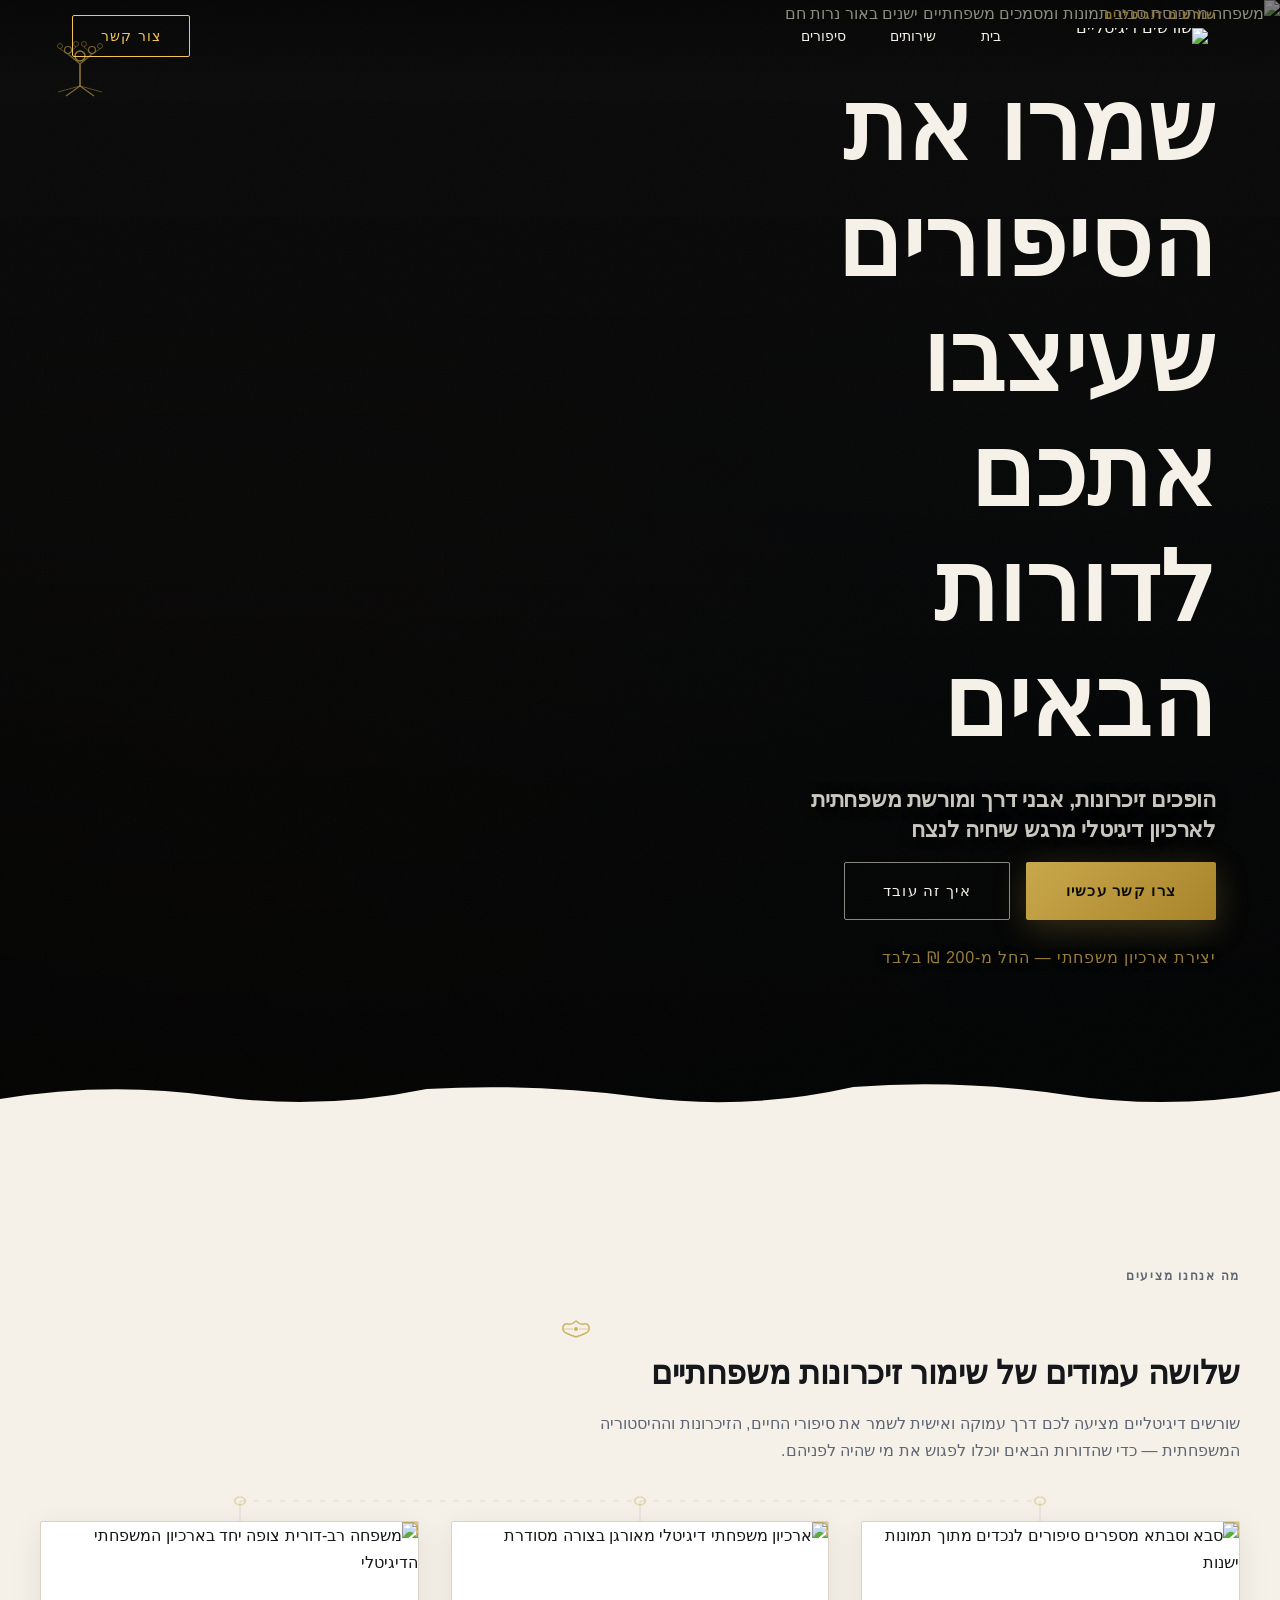
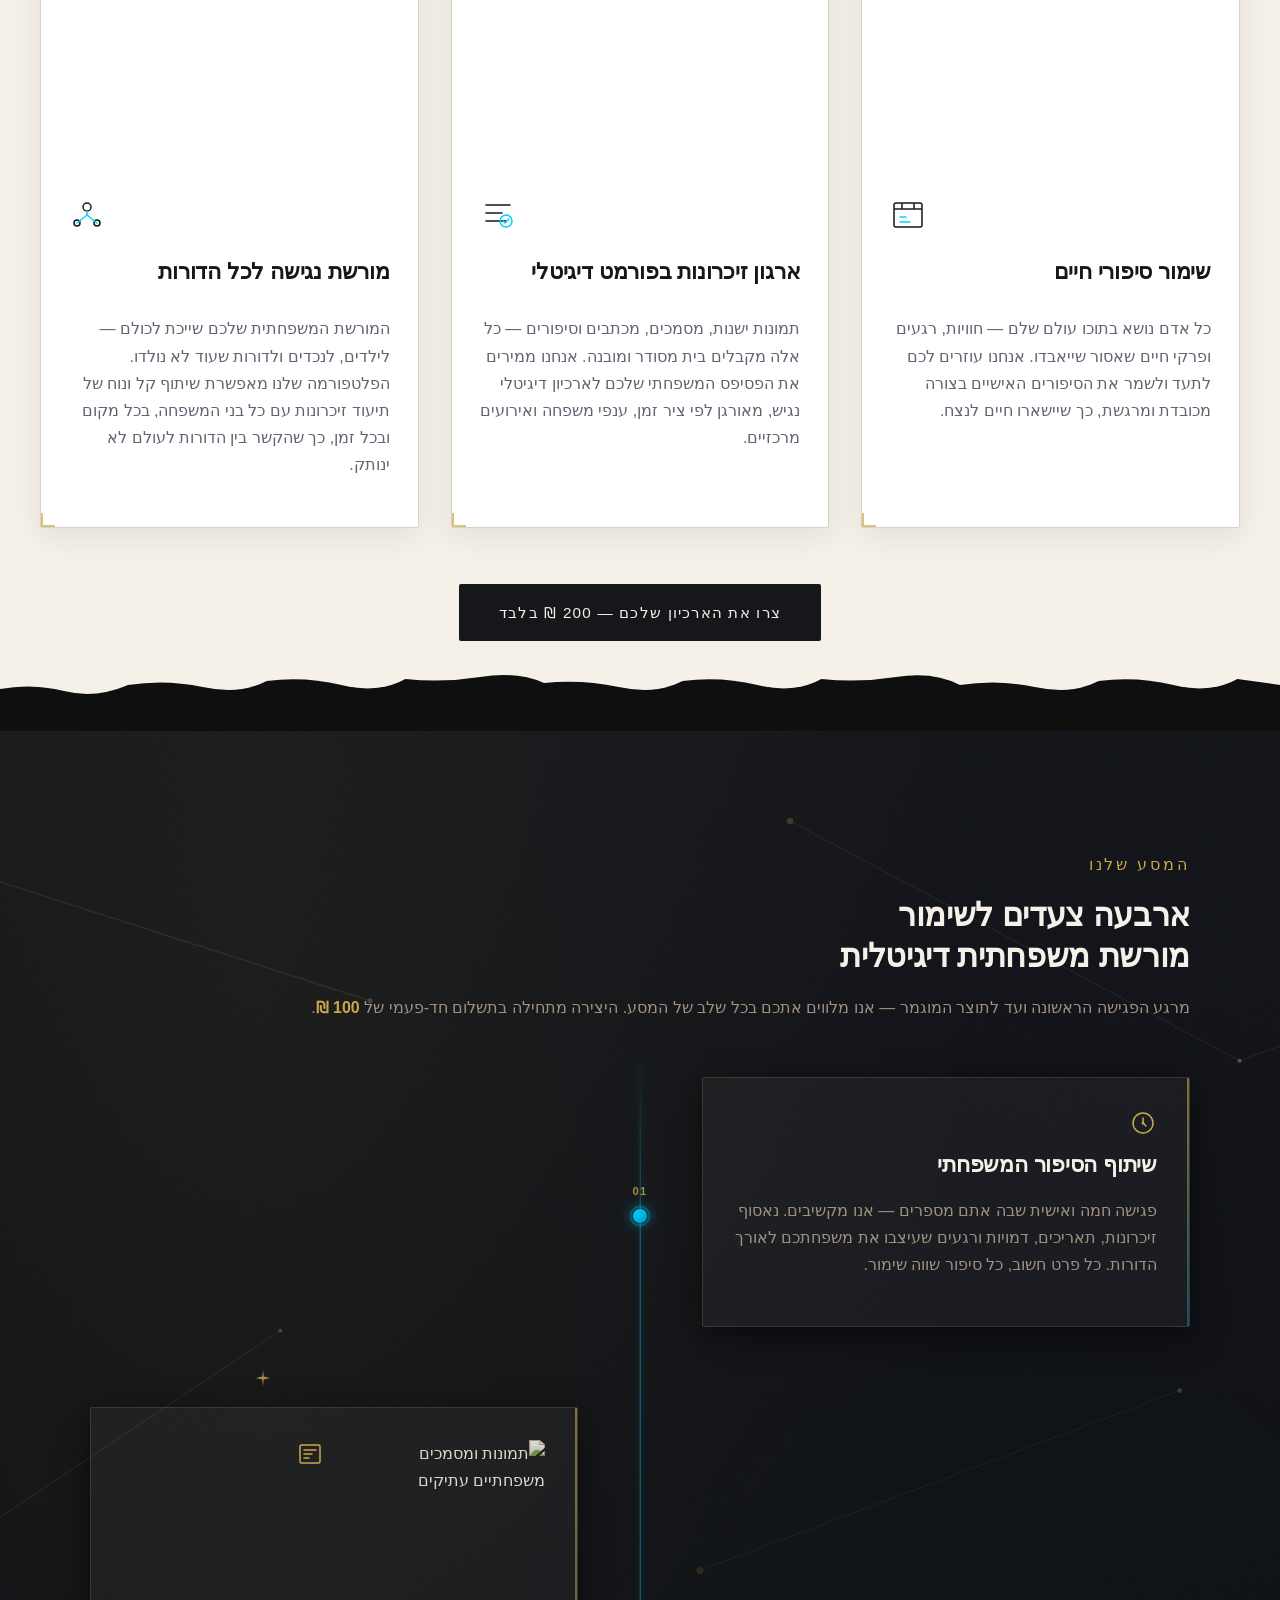
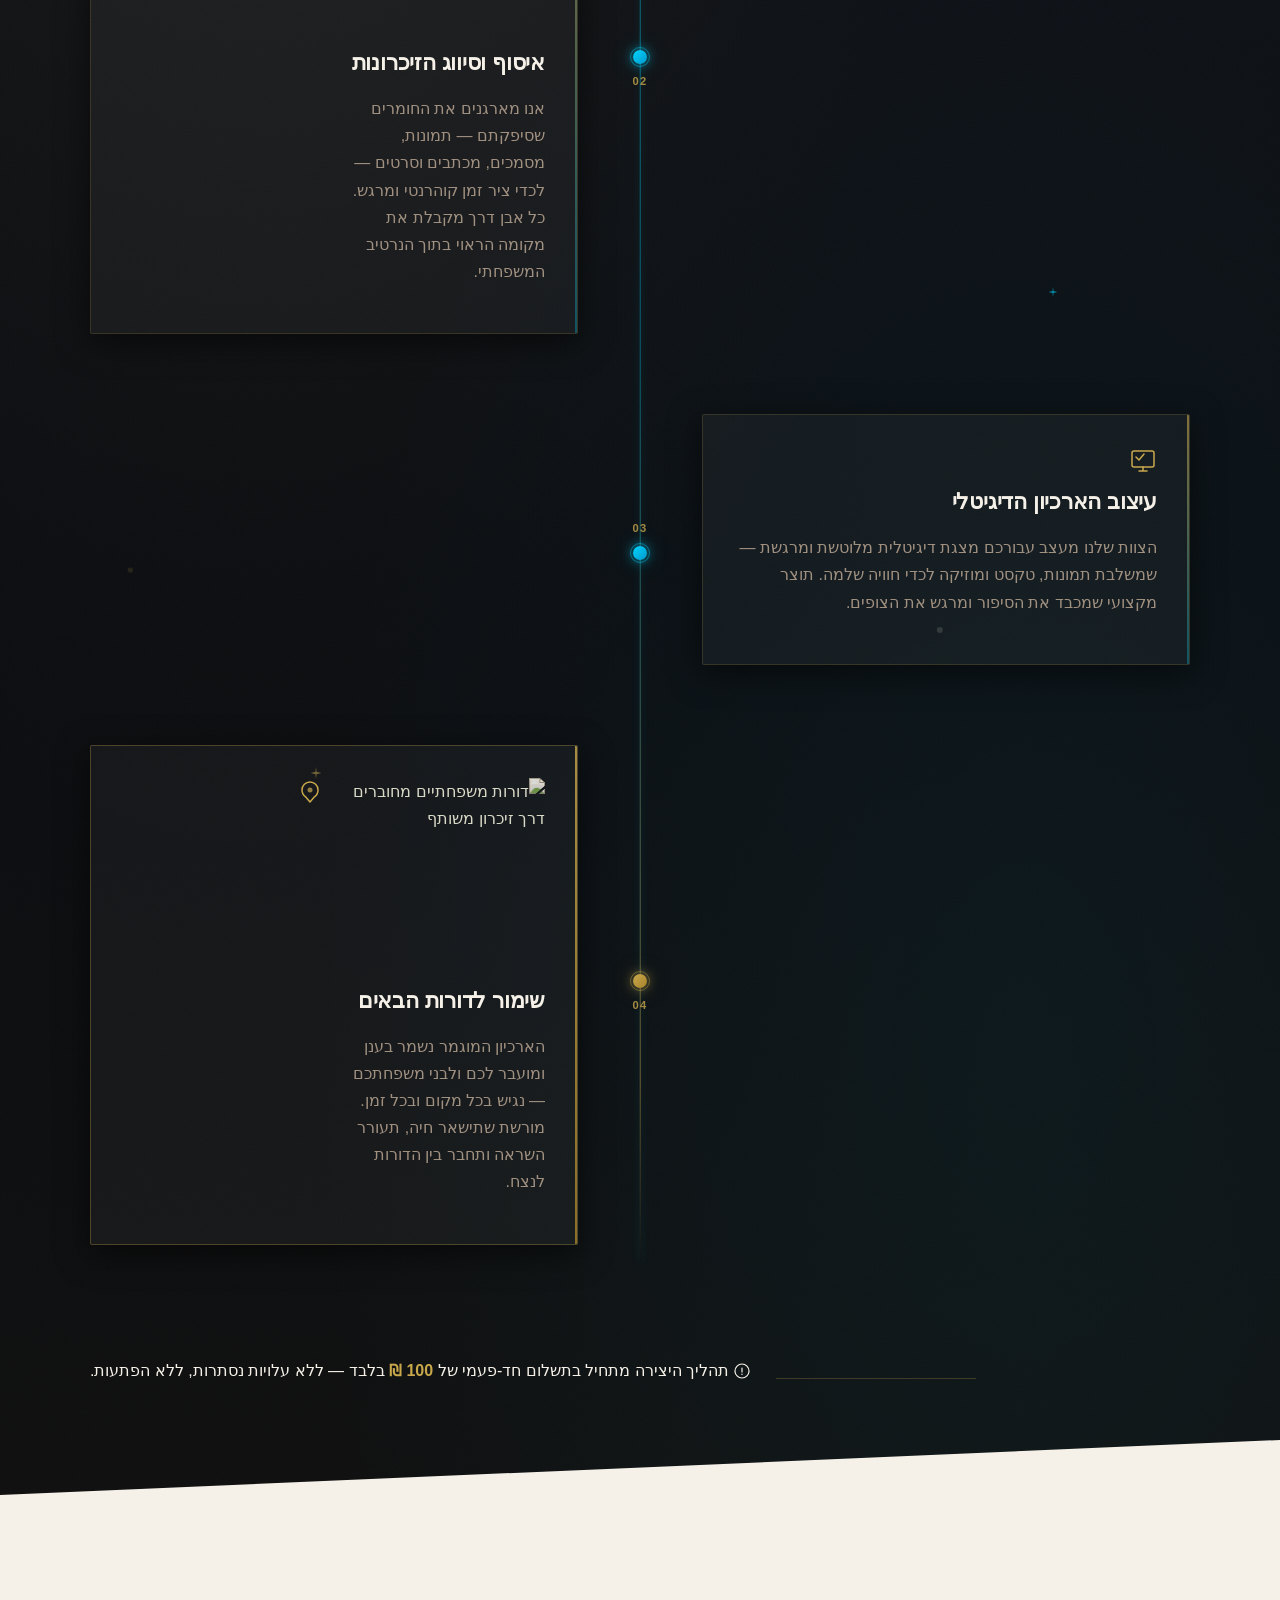
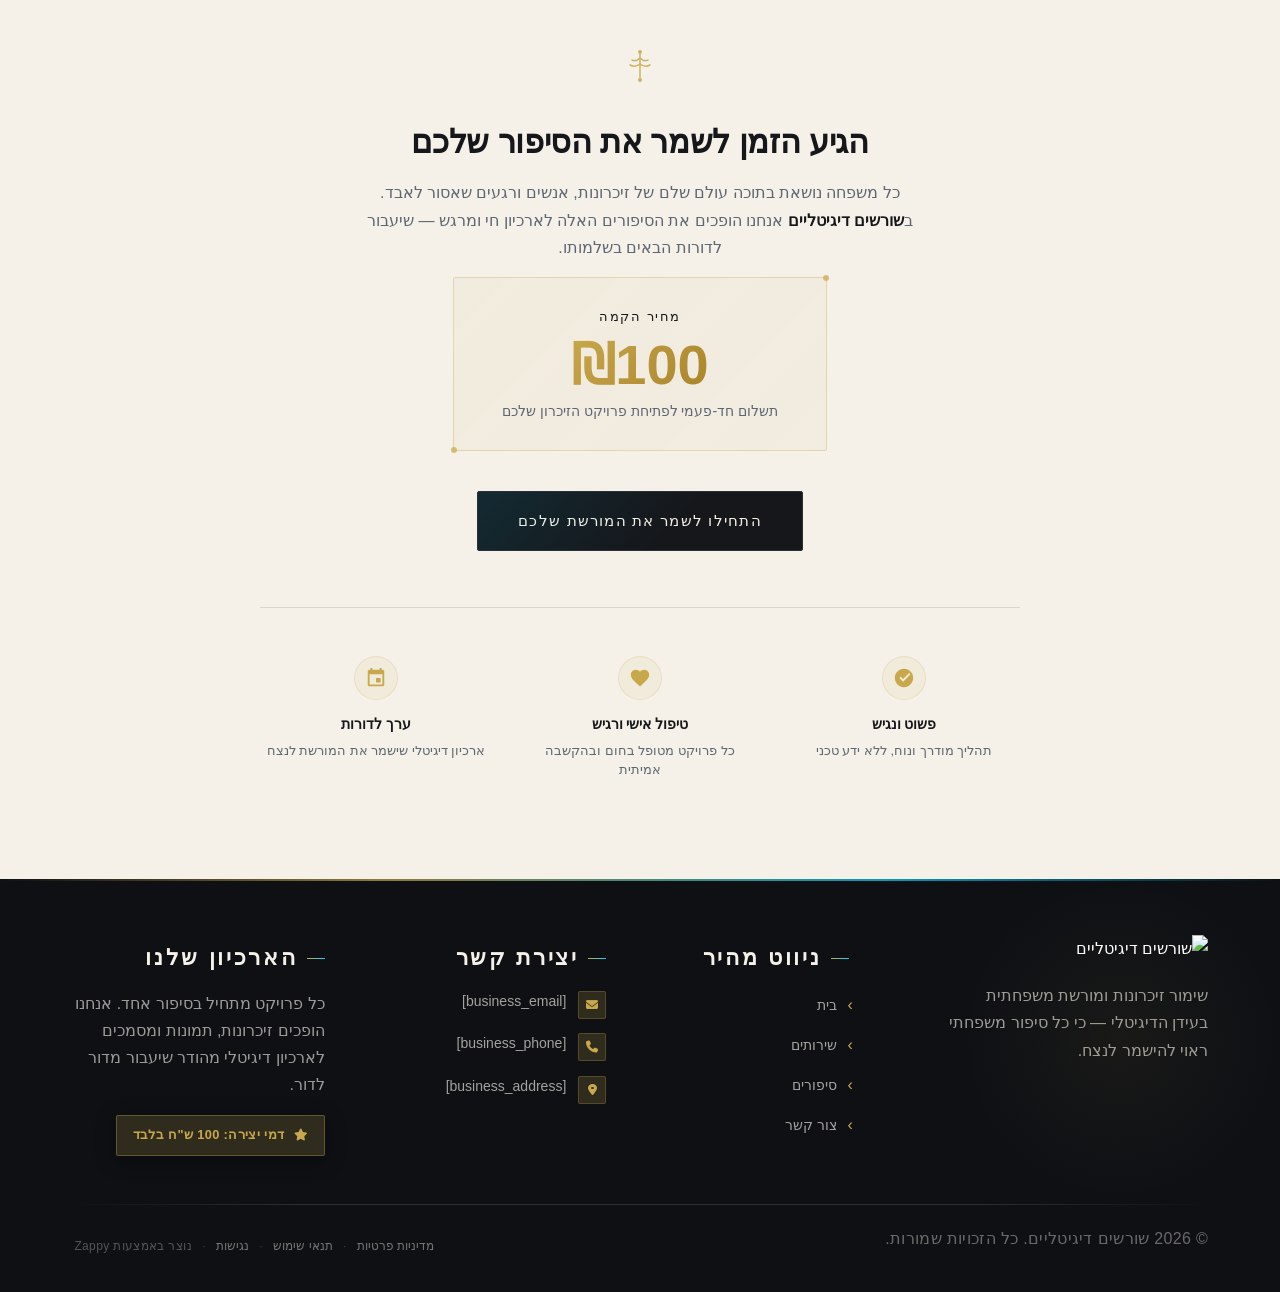
==== commit 9254cccc: "Incremental sync: 1 page(s) — update_text" ====
--- a/index.html
+++ b/index.html
@@ -787,10 +787,10 @@
 </script>
   
   <main>
-    <section data-band-index="0" class="index-hero-section" data-layout-spec="בית-hero" dir="rtl" data-hero-type="fullscreen-scrim">
+    <section data-band-index="0" class="index-hero-section" data-layout-spec="בית-hero" dir="rtl" data-hero-type="fullscreen-scrim" id="index-hero-section">
   <!-- Background Image Layer -->
   <div class="index-hero-bg">
-    <img data-hero-bg="true" data-placeholder="index-hero-image-1" data-context="A cinematic, low-light documentary photograph of a multigenerational Jewish family gathered around a wooden table covered with old sepia photographs, handwritten letters, and family documents. Warm candlelight illuminates their faces from below. The mood is intimate, reverent, and nostalgic. Monochromatic with subtle warm tones. Shot in the style of a fine art documentary photographer. The composition is wide and cinematic, suitable for a full-bleed hero background." width="1440" height="900" src="/assets/site-index-hero-image-1.webp" alt="משפחה מתכנסת סביב תמונות ומסמכים משפחתיים ישנים באור נרות חם">
+    <img data-hero-bg="true" data-placeholder="index-hero-image-1" data-context="A cinematic, low-light documentary photograph of a multigenerational Jewish family gathered around a wooden table covered with old sepia photographs, handwritten letters, and family documents. Warm candlelight illuminates their faces from below. The mood is intimate, reverent, and nostalgic. Monochromatic with subtle warm tones. Shot in the style of a fine art documentary photographer. The composition is wide and cinematic, suitable for a full-bleed hero background." width="1440" height="900" src="/assets/site-index-hero-image-1.webp" alt="משפחה מתכנסת סביב תמונות ומסמכים משפחתיים ישנים באור נרות חם" data-hero-background="true" data-element-type="image" data-element-id="img-1778438816997-9b7ess5u3">
   </div>
 
   <!-- Scrim Overlay -->
@@ -828,22 +828,22 @@
     <div class="index-hero-content">
 
       <!-- Label -->
-      <span class="index-hero-label">שורשים דיגיטליים</span>
-
-      <!-- H1 -->
-      <h1 class="index-hero-h1">שמרו את הסיפורים שעיצבו אתכם<br>לדורות הבאים</h1>
+      <p><span class="index-hero-label">שורשים דיגיטליים</span>
+
+      
+      </p><!-- H1 --><h1 class="index-hero-h1">שמרו את הסיפורים שעיצבו אתכם<br>לדורות הבאים</h1>
 
       <!-- Subtitle -->
       <h3 class="index-hero-subtitle">הופכים זיכרונות, אבני דרך ומורשת משפחתית<br class="desktop-br"> לארכיון דיגיטלי מרגש שיחיה לנצח</h3>
 
       <!-- CTA Buttons -->
       <div class="index-hero-ctas">
-        <a href="/contact" class="index-hero-btn-primary">צרו קשר עכשיו</a>
-        <a href="/services" class="index-hero-btn-secondary">איך זה עובד</a>
+        <a href="/contact" class="index-hero-btn-primary" data-element-type="button" data-element-id="btn-1778438816989-lcvhiud6m" data-native-element="true">צרו קשר עכשיו</a>
+        <a href="/services" class="index-hero-btn-secondary" data-element-type="button" data-element-id="btn-1778438816989-y9o3l2i2e" data-native-element="true">איך זה עובד</a>
       </div>
 
       <!-- Trust note -->
-      <p class="index-hero-trust">יצירת ארכיון משפחתי — החל מ-100 ₪ בלבד</p>
+      <p class="index-hero-trust" style="">יצירת ארכיון משפחתי — החל מ-200 ₪ בלבד</p>
     </div>
   </div>
 
@@ -855,13 +855,13 @@
   </div>
 </section>
 
-<section data-band-index="1" class="index-features-section" data-layout-spec="בית-features" dir="rtl">
+<section data-band-index="1" class="index-features-section" data-layout-spec="בית-features" dir="rtl" id="index-features-section">
   <div class="index-features-container">
 
     <!-- Intro Block -->
     <div class="index-features-intro">
-      <span class="index-features-eyebrow">מה אנחנו מציעים</span>
-      <div class="index-features-gold-ornament" aria-hidden="true">
+      <p class="zappy-editable"><span class="index-features-eyebrow">מה אנחנו מציעים</span>
+      </p><div class="index-features-gold-ornament" aria-hidden="true">
         <svg data-no-icon-edit="true" aria-hidden="true" width="32" height="20" viewBox="0 0 32 20" xmlns="http://www.w3.org/2000/svg">
           <path d="M16 2 Q12 6 8 5 Q4 4 3 8 Q2 12 6 14 Q10 16 16 18 Q22 16 26 14 Q30 12 29 8 Q28 4 24 5 Q20 6 16 2Z" fill="none" stroke="#C9A84C" stroke-width="1.5" opacity="0.85"></path>
           <circle cx="16" cy="10" r="2" fill="#C9A84C" opacity="0.9"></circle>
@@ -890,11 +890,11 @@
     <div class="index-features-grid">
 
       <!-- Card 1 -->
-      <article class="index-features-card">
+      <article class="index-features-card" data-grid-item-index="0">
         <div class="index-features-card-corner index-features-card-corner--tl" aria-hidden="true"></div>
         <div class="index-features-card-corner index-features-card-corner--br" aria-hidden="true"></div>
         <div class="index-features-card-image-wrap">
-          <img data-placeholder="index-features-image-1" data-context="An elderly grandparent and young grandchild sitting together at a warm wooden table, looking at old sepia photographs and handwritten letters. Soft golden light, nostalgic atmosphere, family connection across generations. Israeli family setting, heartfelt moment of storytelling." width="400" height="260" src="/assets/site-index-features-image-1.webp" alt="סבא וסבתא מספרים סיפורים לנכדים מתוך תמונות ישנות">
+          <img data-placeholder="index-features-image-1" data-context="An elderly grandparent and young grandchild sitting together at a warm wooden table, looking at old sepia photographs and handwritten letters. Soft golden light, nostalgic atmosphere, family connection across generations. Israeli family setting, heartfelt moment of storytelling." width="400" height="260" src="/assets/site-index-features-image-1.webp" alt="סבא וסבתא מספרים סיפורים לנכדים מתוך תמונות ישנות" data-element-type="image" data-element-id="img-1778438816997-zm9amcrhv" style="">
         </div>
         <div class="index-features-card-icon-wrap">
           <svg data-element-type="icon" data-icon-type="svg" xmlns="http://www.w3.org/2000/svg" width="36" height="36" viewBox="0 0 36 36" fill="none" aria-hidden="true">
@@ -912,11 +912,11 @@
       </article>
 
       <!-- Card 2 -->
-      <article class="index-features-card">
+      <article class="index-features-card" data-grid-item-index="1">
         <div class="index-features-card-corner index-features-card-corner--tl" aria-hidden="true"></div>
         <div class="index-features-card-corner index-features-card-corner--br" aria-hidden="true"></div>
         <div class="index-features-card-image-wrap">
-          <img data-placeholder="index-features-image-2" data-context="A beautifully organized digital family archive displayed on a modern tablet screen, showing a structured timeline with old photographs, documents, and handwritten notes arranged chronologically. Clean, elegant interface design with warm tones. Concept of organizing family memories digitally." width="400" height="260" src="/assets/site-index-features-image-2.webp" alt="ארכיון משפחתי דיגיטלי מאורגן בצורה מסודרת">
+          <img data-placeholder="index-features-image-2" data-context="A beautifully organized digital family archive displayed on a modern tablet screen, showing a structured timeline with old photographs, documents, and handwritten notes arranged chronologically. Clean, elegant interface design with warm tones. Concept of organizing family memories digitally." width="400" height="260" src="/assets/site-index-features-image-2.webp" alt="ארכיון משפחתי דיגיטלי מאורגן בצורה מסודרת" data-element-type="image" data-element-id="img-1778438816997-w2y8lg1yu" style="">
         </div>
         <div class="index-features-card-icon-wrap">
           <svg data-element-type="icon" data-icon-type="svg" xmlns="http://www.w3.org/2000/svg" width="36" height="36" viewBox="0 0 36 36" fill="none" aria-hidden="true">
@@ -932,11 +932,11 @@
       </article>
 
       <!-- Card 3 -->
-      <article class="index-features-card">
+      <article class="index-features-card" data-grid-item-index="2">
         <div class="index-features-card-corner index-features-card-corner--tl" aria-hidden="true"></div>
         <div class="index-features-card-corner index-features-card-corner--br" aria-hidden="true"></div>
         <div class="index-features-card-image-wrap">
-          <img data-placeholder="index-features-image-3" data-context="A multigenerational Israeli family gathered around a laptop or large screen, watching and sharing family history content together. Children, parents, and grandparents all engaged and emotional. Warm living room setting, sense of connection and heritage being passed down across generations." width="400" height="260" src="/assets/site-index-features-image-3.webp" alt="משפחה רב-דורית צופה יחד בארכיון המשפחתי הדיגיטלי">
+          <img data-placeholder="index-features-image-3" data-context="A multigenerational Israeli family gathered around a laptop or large screen, watching and sharing family history content together. Children, parents, and grandparents all engaged and emotional. Warm living room setting, sense of connection and heritage being passed down across generations." width="400" height="260" src="/assets/site-index-features-image-3.webp" alt="משפחה רב-דורית צופה יחד בארכיון המשפחתי הדיגיטלי" data-element-type="image" data-element-id="img-1778438816998-v884wo0lf" style="">
         </div>
         <div class="index-features-card-icon-wrap">
           <svg data-element-type="icon" data-icon-type="svg" xmlns="http://www.w3.org/2000/svg" width="36" height="36" viewBox="0 0 36 36" fill="none" aria-hidden="true">
@@ -957,7 +957,7 @@
 
     <!-- CTA -->
     <div class="index-features-cta-wrap">
-      <a href="/contact" class="index-features-cta-btn">צרו את הארכיון שלכם — 100 ₪ בלבד</a>
+      <a href="/contact" class="index-features-cta-btn" data-element-type="button" data-element-id="btn-1778438816989-a6b12pfb9" data-native-element="true" style="outline: none;">צרו את הארכיון שלכם — 200 ₪ בלבד</a>
     </div>
 
   </div>
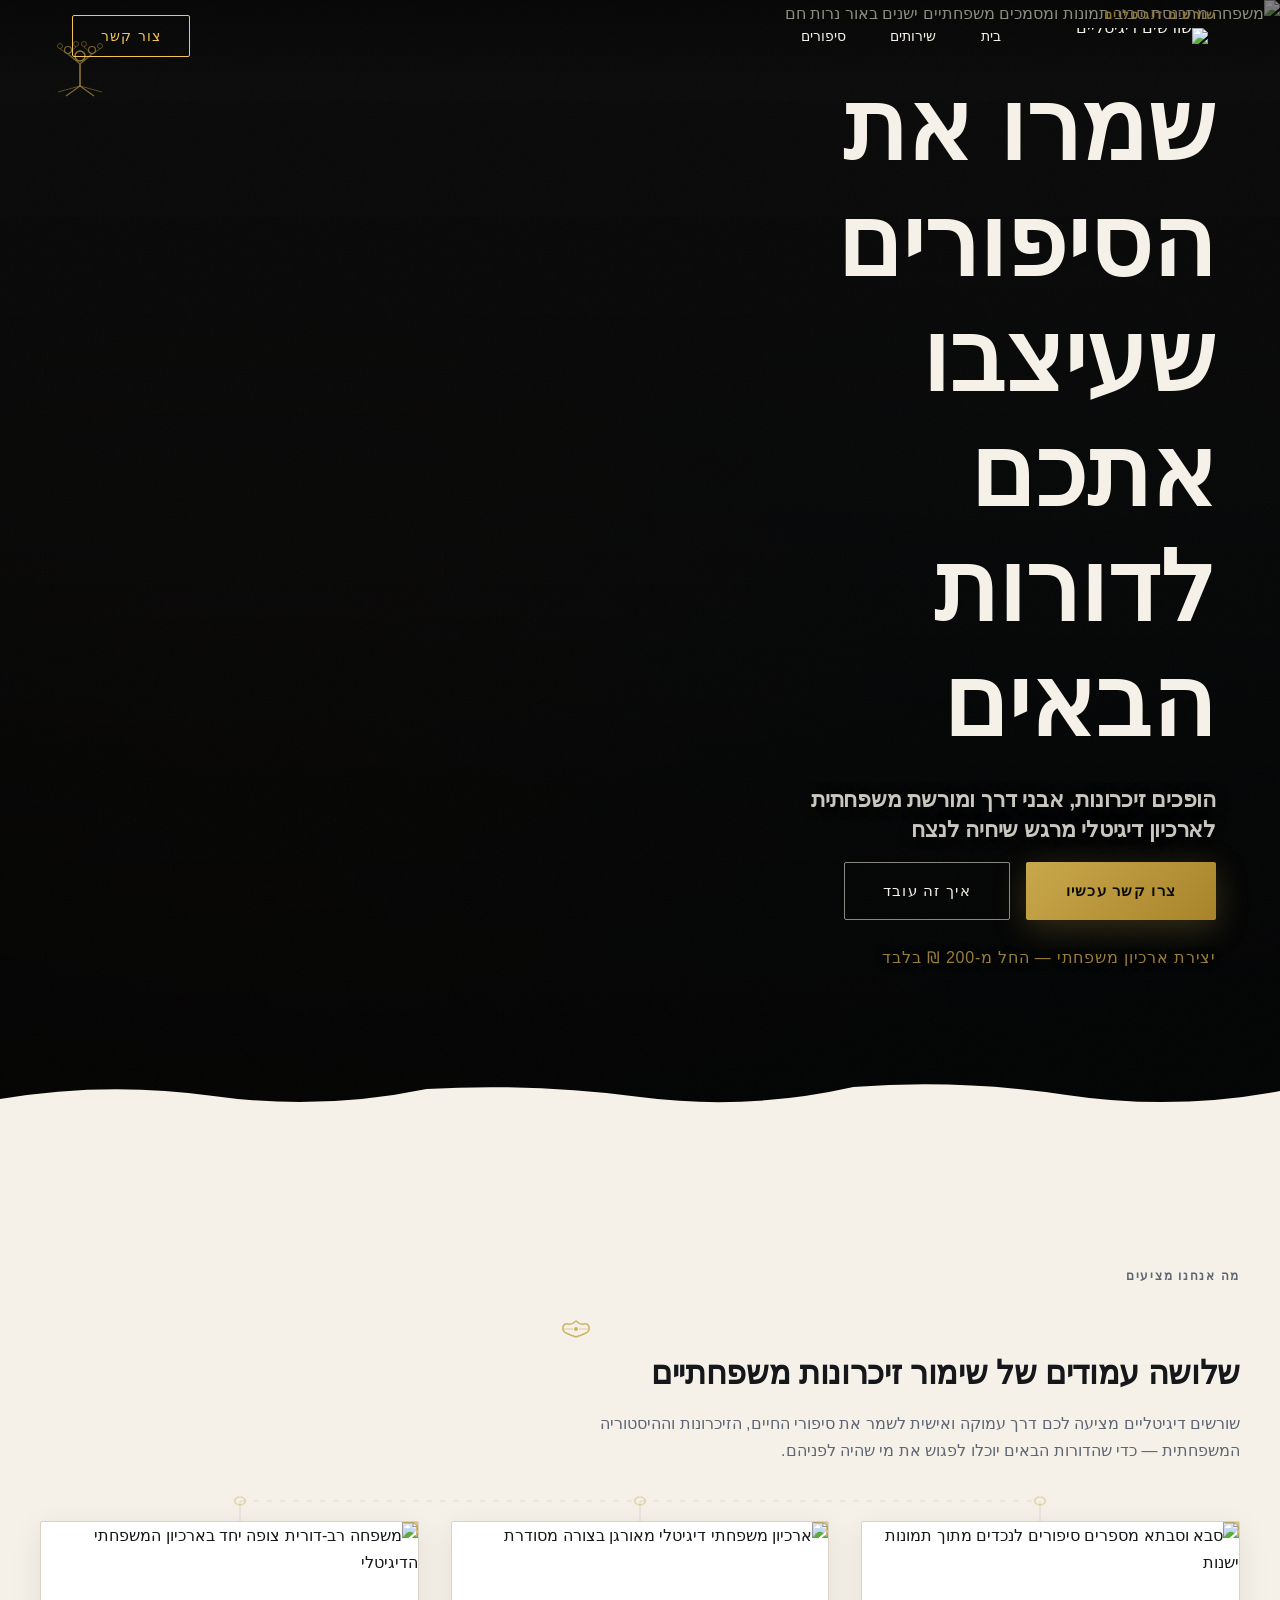
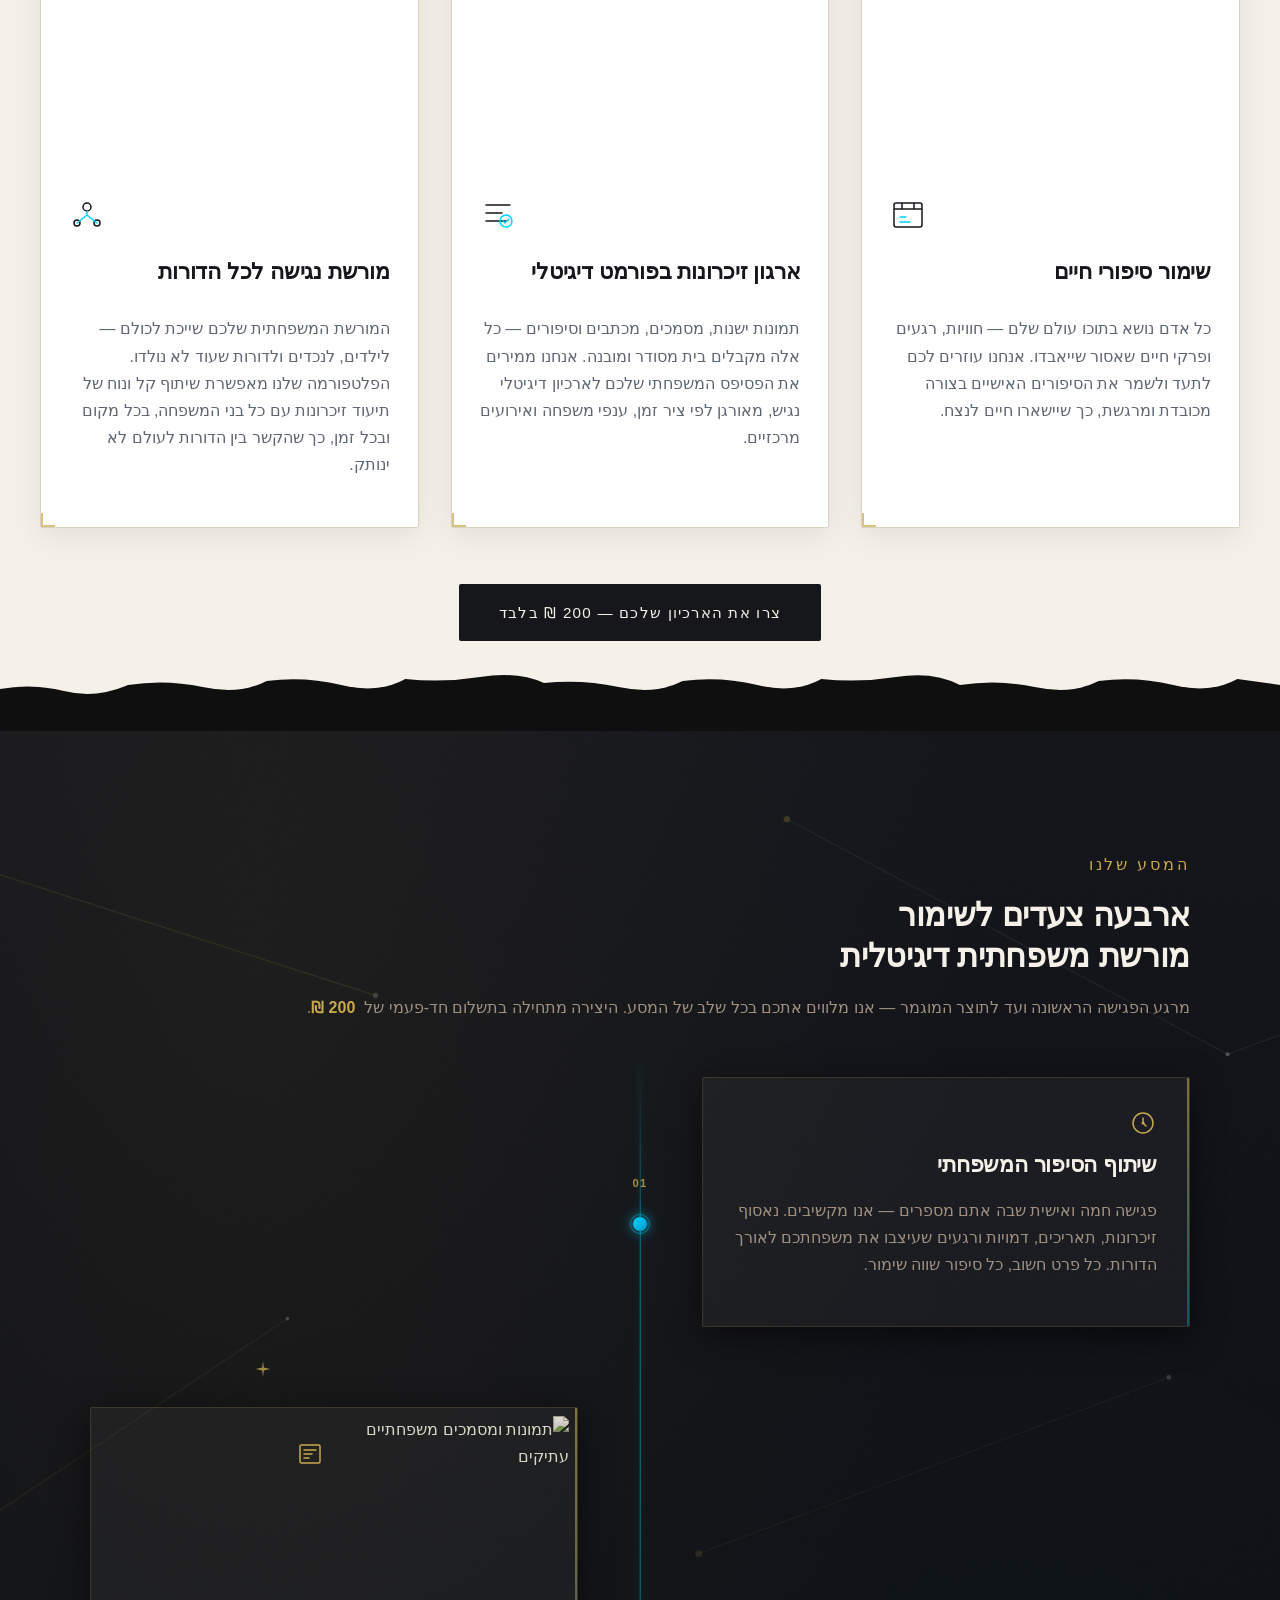
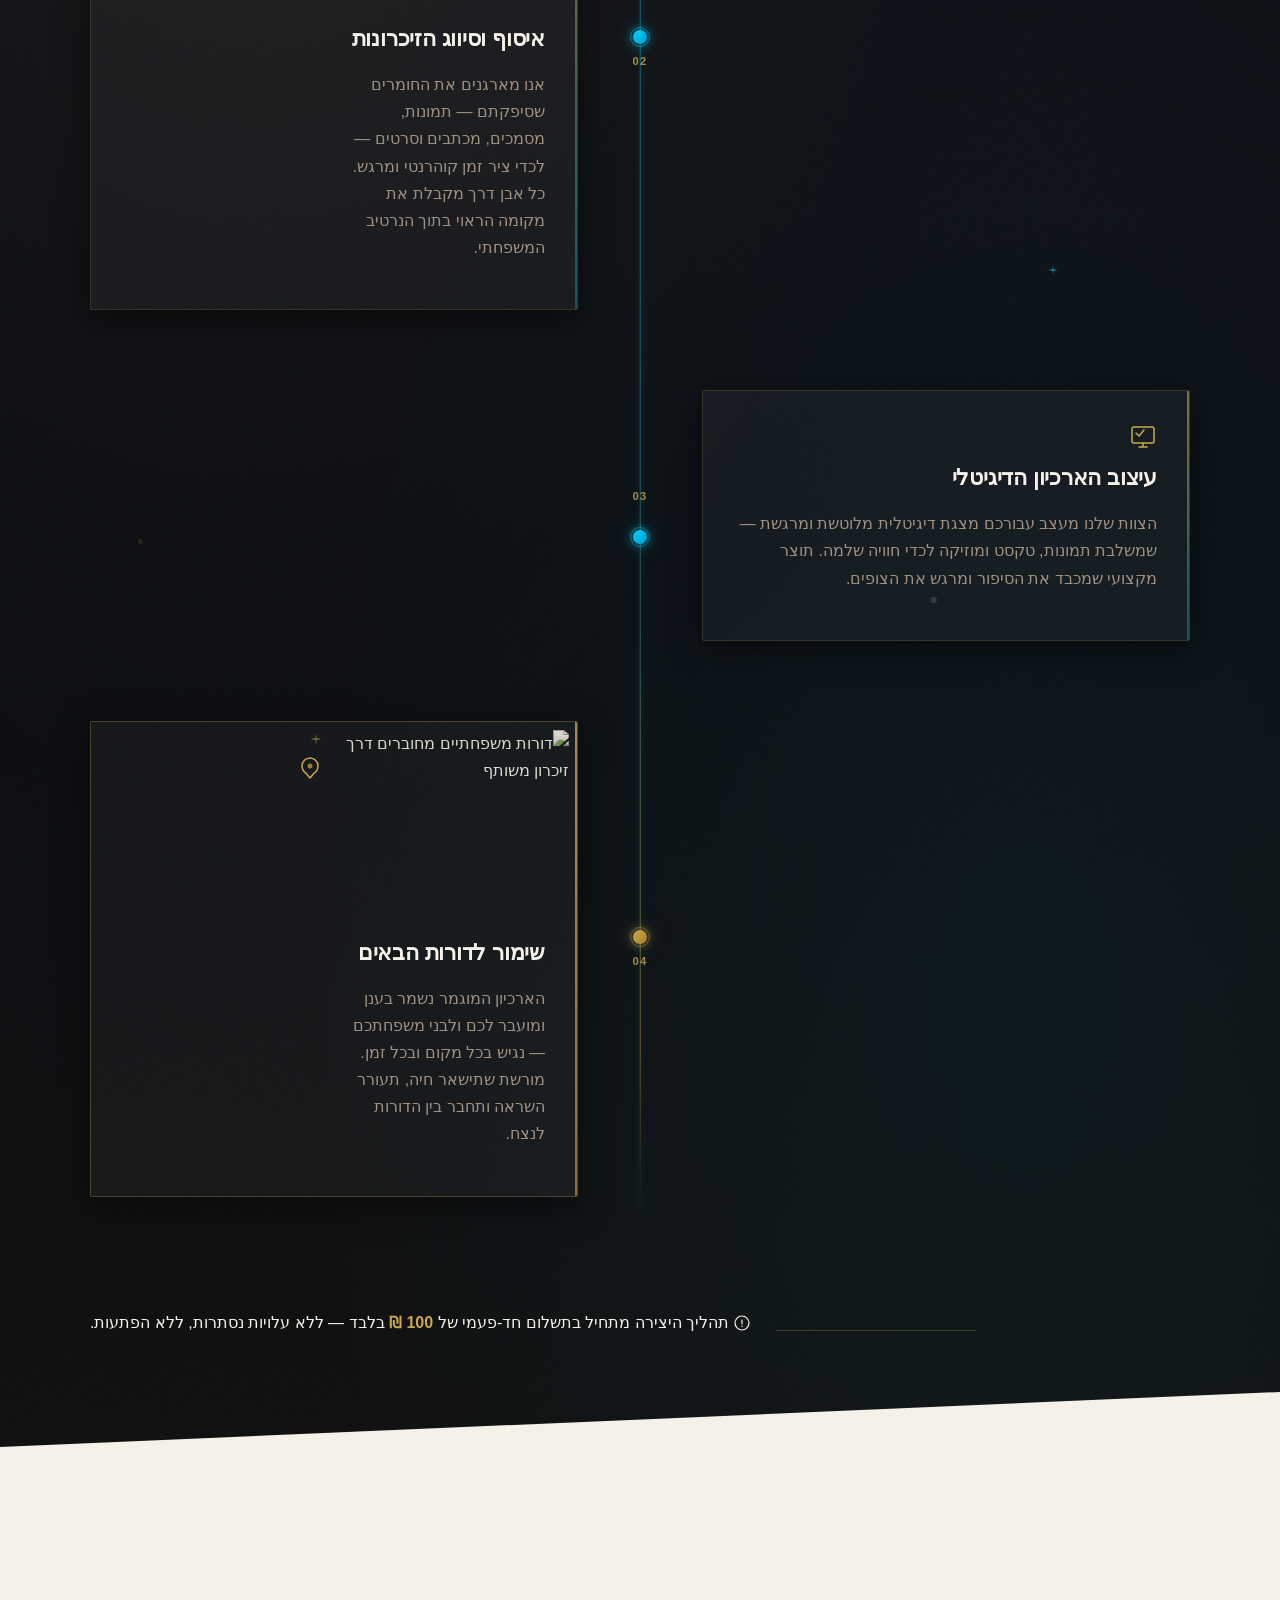
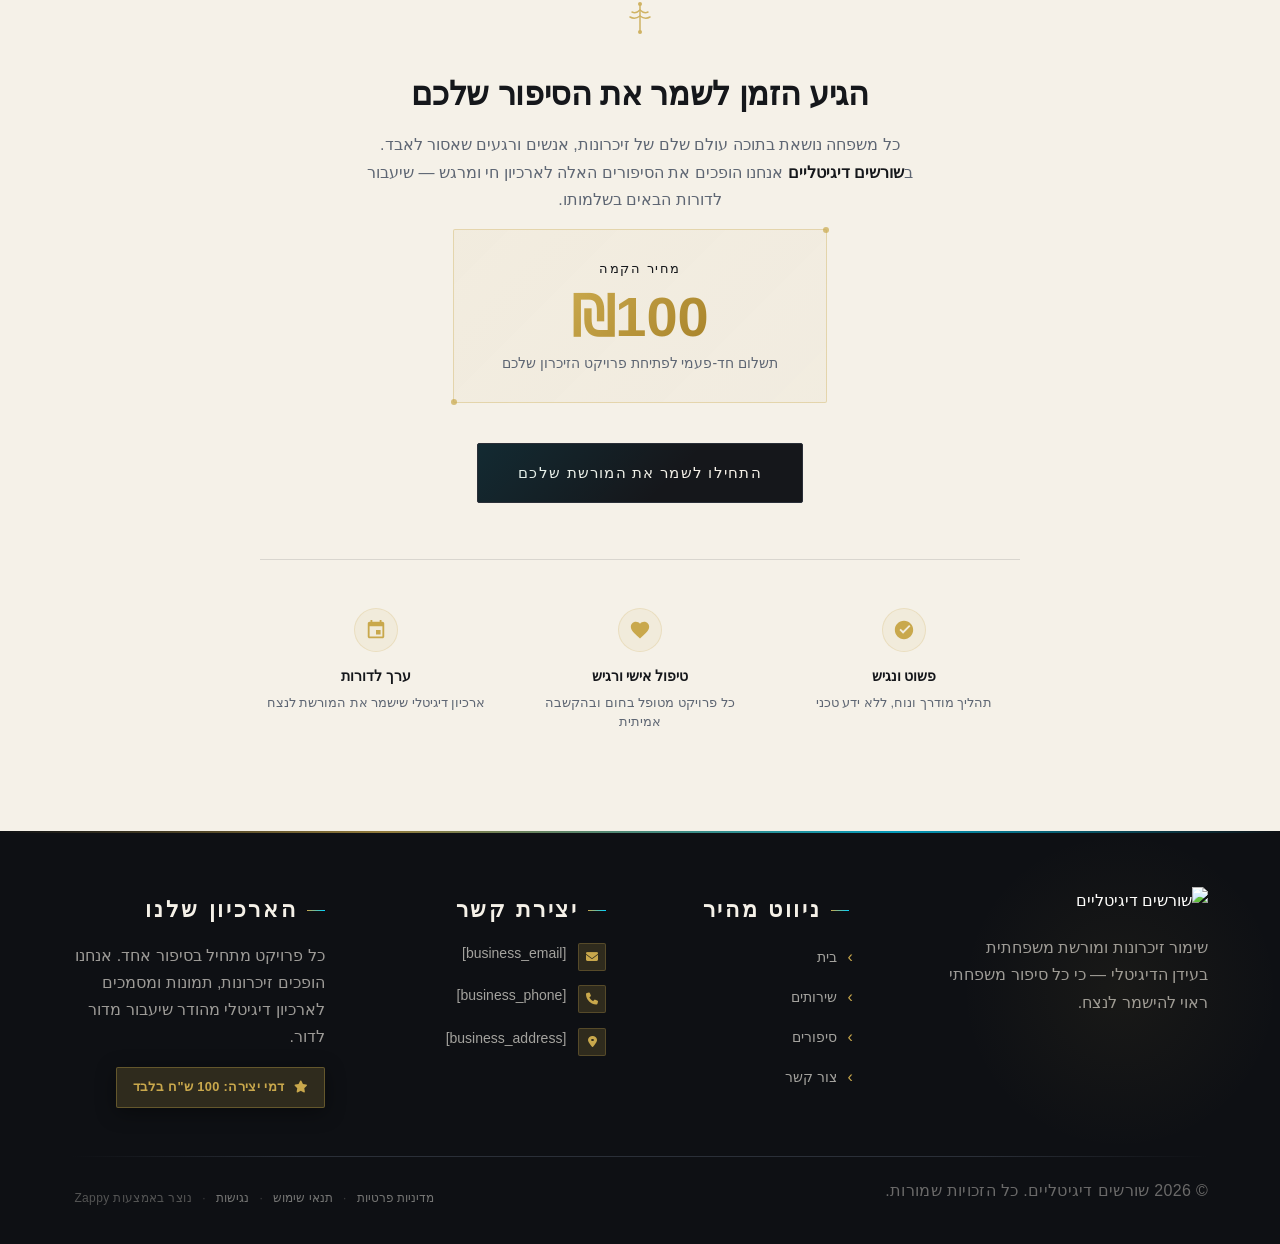
==== commit 8cc00fd4: "Incremental sync: 1 page(s) — update_text" ====
--- a/index.html
+++ b/index.html
@@ -974,7 +974,7 @@
 
 </section>
 
-<section data-band-index="2" class="index-timeline-section" data-layout-spec="בית-timeline" dir="rtl">
+<section data-band-index="2" class="index-timeline-section" data-layout-spec="בית-timeline" dir="rtl" id="index-timeline-section">
   <!-- Constellation background SVG -->
   <div class="index-timeline-section__constellation" aria-hidden="true">
     <svg data-no-icon-edit="true" aria-hidden="true" viewBox="0 0 1200 800" preserveAspectRatio="xMidYMid slice" xmlns="http://www.w3.org/2000/svg" style="position:absolute;inset:0;width:100%;height:100%;pointer-events:none;opacity:0.45;">
@@ -1020,7 +1020,7 @@
     <header class="index-timeline-section__header">
       <p class="index-timeline-section__label">המסע שלנו</p>
       <h2 class="index-timeline-section__title">ארבעה צעדים לשימור<br>מורשת משפחתית דיגיטלית</h2>
-      <p class="index-timeline-section__subtitle">מרגע הפגישה הראשונה ועד לתוצר המוגמר — אנו מלווים אתכם בכל שלב של המסע. היצירה מתחילה בתשלום חד-פעמי של <span class="index-timeline-section__price">100 ₪</span>.</p>
+      <p class="index-timeline-section__subtitle" style="">מרגע הפגישה הראשונה ועד לתוצר המוגמר — אנו מלווים אתכם בכל שלב של המסע. היצירה מתחילה בתשלום חד-פעמי של <span class="index-timeline-section__price">&nbsp;200 ₪</span>.</p>
     </header>
 
     <!-- Timeline -->
@@ -1032,8 +1032,8 @@
       <!-- Step 1 — Right side -->
       <article class="index-timeline-section__node index-timeline-section__node--right">
         <div class="index-timeline-section__node-marker" aria-hidden="true">
-          <span class="index-timeline-section__node-number">01</span>
-          <div class="index-timeline-section__node-dot"></div>
+          <p class="zappy-editable"><span class="index-timeline-section__node-number">01</span>
+          </p><div class="index-timeline-section__node-dot"></div>
           <div class="index-timeline-section__node-connector"></div>
         </div>
         <div class="index-timeline-section__node-card">
@@ -1061,11 +1061,11 @@
         <div class="index-timeline-section__node-marker" aria-hidden="true">
           <div class="index-timeline-section__node-connector index-timeline-section__node-connector--left"></div>
           <div class="index-timeline-section__node-dot"></div>
-          <span class="index-timeline-section__node-number">02</span>
-        </div>
+          <p class="zappy-editable"><span class="index-timeline-section__node-number">02</span>
+        </p></div>
         <div class="index-timeline-section__node-card index-timeline-section__node-card--with-image">
-          <div class="index-timeline-section__node-image-wrap">
-            <img data-placeholder="index-timeline-image-1" data-context="Warm monochrome vintage photograph of old family photos, letters, and handwritten notes spread on a wooden table, sepia tones, archival documentary mood, memory curation concept for a family heritage preservation platform" width="280" height="180" src="/assets/site-index-timeline-image-1.webp" alt="תמונות ומסמכים משפחתיים עתיקים" class="index-timeline-section__node-image">
+          <div class="index-timeline-section__node-image-wrap" data-zappy-mobile-bleed="1" style="margin-left: -24px !important; margin-right: -24px !important; margin-top: -24px !important; width: calc(100% + 48px) !important; max-width: calc(100% + 48px) !important;">
+            <img data-placeholder="index-timeline-image-1" data-context="Warm monochrome vintage photograph of old family photos, letters, and handwritten notes spread on a wooden table, sepia tones, archival documentary mood, memory curation concept for a family heritage preservation platform" width="280" height="180" src="/assets/site-index-timeline-image-1.webp" alt="תמונות ומסמכים משפחתיים עתיקים" class="index-timeline-section__node-image" data-element-type="image" data-element-id="img-1778438816998-b8v9vyomv" style="">
           </div>
           <div class="index-timeline-section__node-icon" aria-hidden="true">
             <svg data-element-type="icon" data-icon-type="svg" width="28" height="28" viewBox="0 0 28 28" fill="none" xmlns="http://www.w3.org/2000/svg">
@@ -1088,8 +1088,8 @@
       <!-- Step 3 — Right side -->
       <article class="index-timeline-section__node index-timeline-section__node--right">
         <div class="index-timeline-section__node-marker" aria-hidden="true">
-          <span class="index-timeline-section__node-number">03</span>
-          <div class="index-timeline-section__node-dot"></div>
+          <p class="zappy-editable"><span class="index-timeline-section__node-number">03</span>
+          </p><div class="index-timeline-section__node-dot"></div>
           <div class="index-timeline-section__node-connector"></div>
         </div>
         <div class="index-timeline-section__node-card">
@@ -1117,11 +1117,11 @@
         <div class="index-timeline-section__node-marker" aria-hidden="true">
           <div class="index-timeline-section__node-connector index-timeline-section__node-connector--left"></div>
           <div class="index-timeline-section__node-dot index-timeline-section__node-dot--final"></div>
-          <span class="index-timeline-section__node-number">04</span>
-        </div>
+          <p class="zappy-editable"><span class="index-timeline-section__node-number">04</span>
+        </p></div>
         <div class="index-timeline-section__node-card index-timeline-section__node-card--with-image index-timeline-section__node-card--final">
-          <div class="index-timeline-section__node-image-wrap">
-            <img data-placeholder="index-timeline-image-2" data-context="Warm monochrome image of multiple generations of a family gathered together, grandparents and grandchildren, soft light, documentary style, emotional heritage preservation concept, sepia-tinted, timeless quality" width="280" height="180" src="/assets/site-index-timeline-image-2.webp" alt="דורות משפחתיים מחוברים דרך זיכרון משותף" class="index-timeline-section__node-image">
+          <div class="index-timeline-section__node-image-wrap" data-zappy-mobile-bleed="1" style="margin-left: -24px !important; margin-right: -24px !important; margin-top: -24px !important; width: calc(100% + 48px) !important; max-width: calc(100% + 48px) !important;">
+            <img data-placeholder="index-timeline-image-2" data-context="Warm monochrome image of multiple generations of a family gathered together, grandparents and grandchildren, soft light, documentary style, emotional heritage preservation concept, sepia-tinted, timeless quality" width="280" height="180" src="/assets/site-index-timeline-image-2.webp" alt="דורות משפחתיים מחוברים דרך זיכרון משותף" class="index-timeline-section__node-image" data-element-type="image" data-element-id="img-1778438816998-z9r5j1ii3" style="">
           </div>
           <div class="index-timeline-section__node-icon" aria-hidden="true">
             <svg data-element-type="icon" data-icon-type="svg" width="28" height="28" viewBox="0 0 28 28" fill="none" xmlns="http://www.w3.org/2000/svg">
@@ -1141,7 +1141,7 @@
     <!-- Price note -->
     <div class="index-timeline-section__footnote">
       <div class="index-timeline-section__footnote-line" aria-hidden="true"></div>
-      <p class="index-timeline-section__footnote-text">
+      <p class="index-timeline-section__footnote-text" style="color: rgb(245, 241, 232) !important;">
         <svg data-element-type="icon" data-icon-type="svg" width="16" height="16" viewBox="0 0 16 16" fill="none" xmlns="http://www.w3.org/2000/svg" style="display:inline-block;vertical-align:middle;margin-inline-start:6px;"><circle cx="8" cy="8" r="7" stroke="currentColor" stroke-width="1.2"></circle><path d="M8 5v4M8 11v.5" stroke="currentColor" stroke-width="1.2" stroke-linecap="round"></path></svg>
         תהליך היצירה מתחיל בתשלום חד-פעמי של <strong>100 ₪</strong> בלבד — ללא עלויות נסתרות, ללא הפתעות.
       </p>
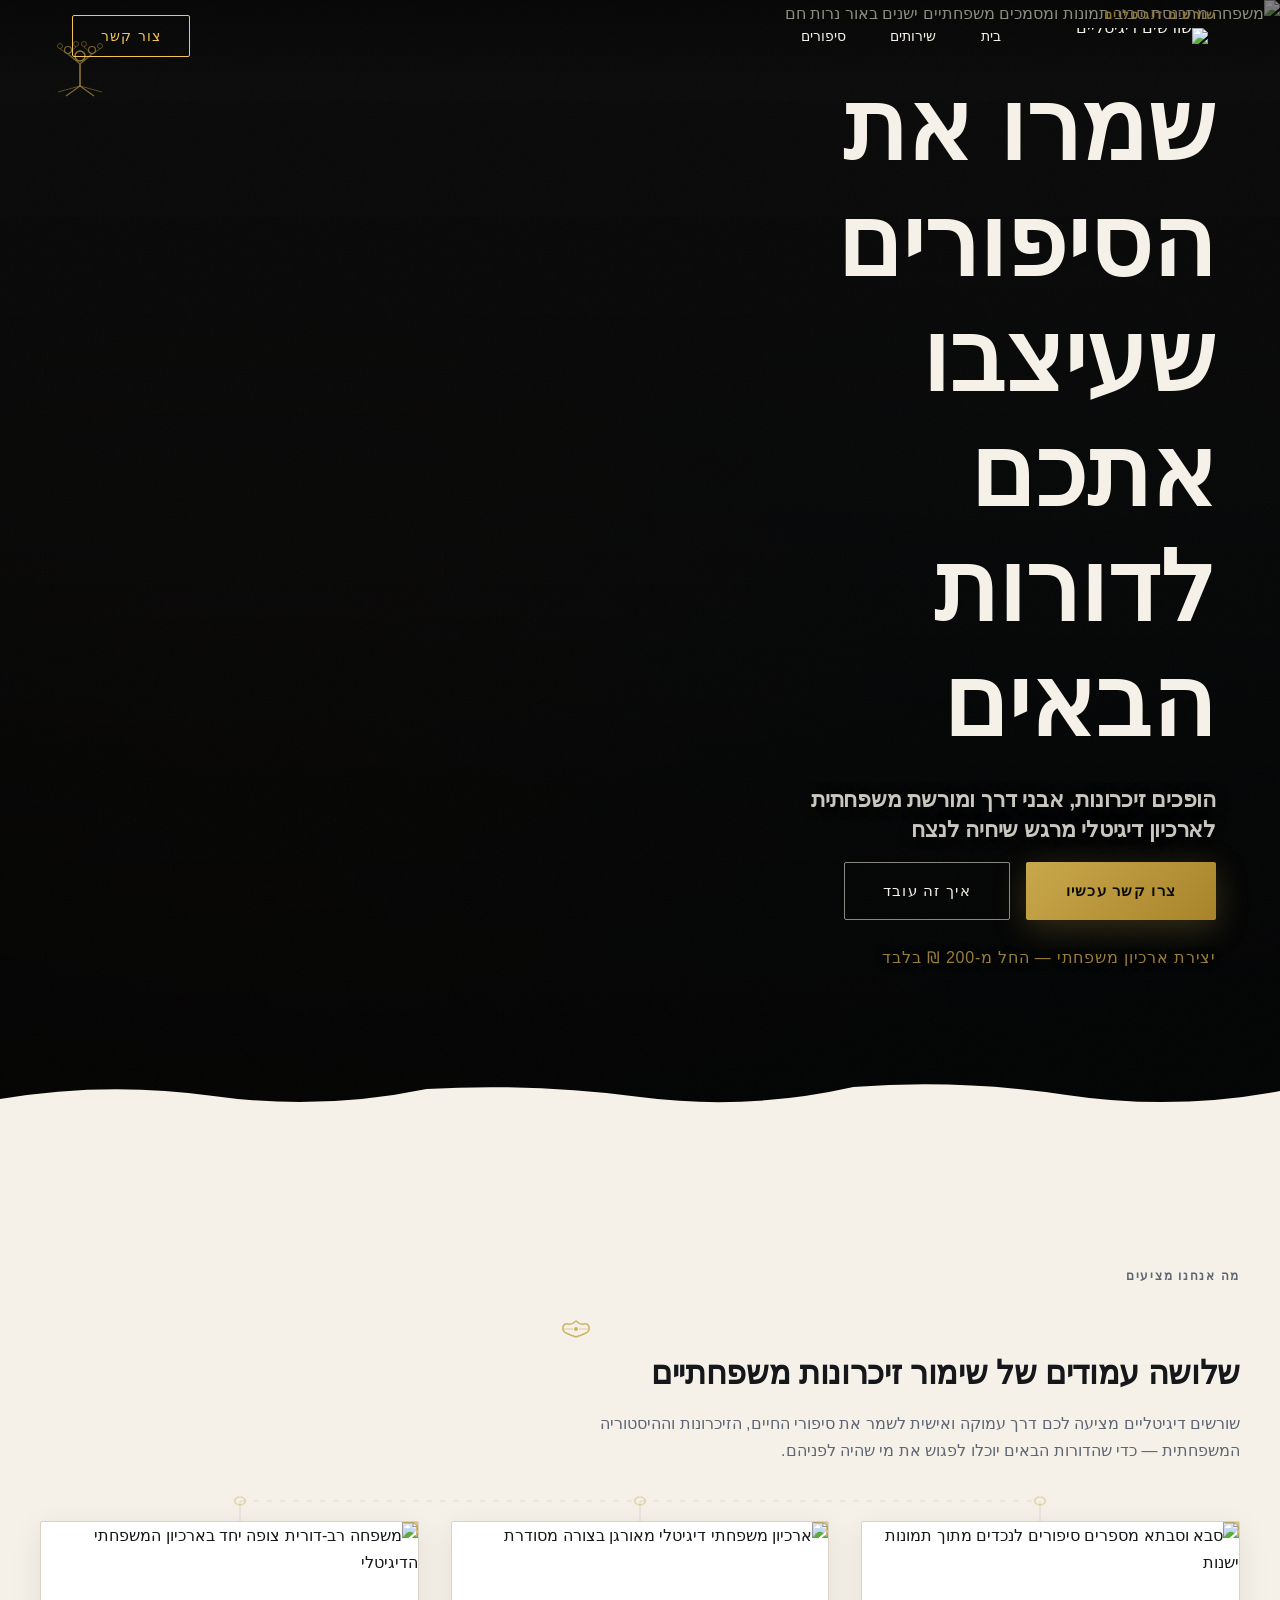
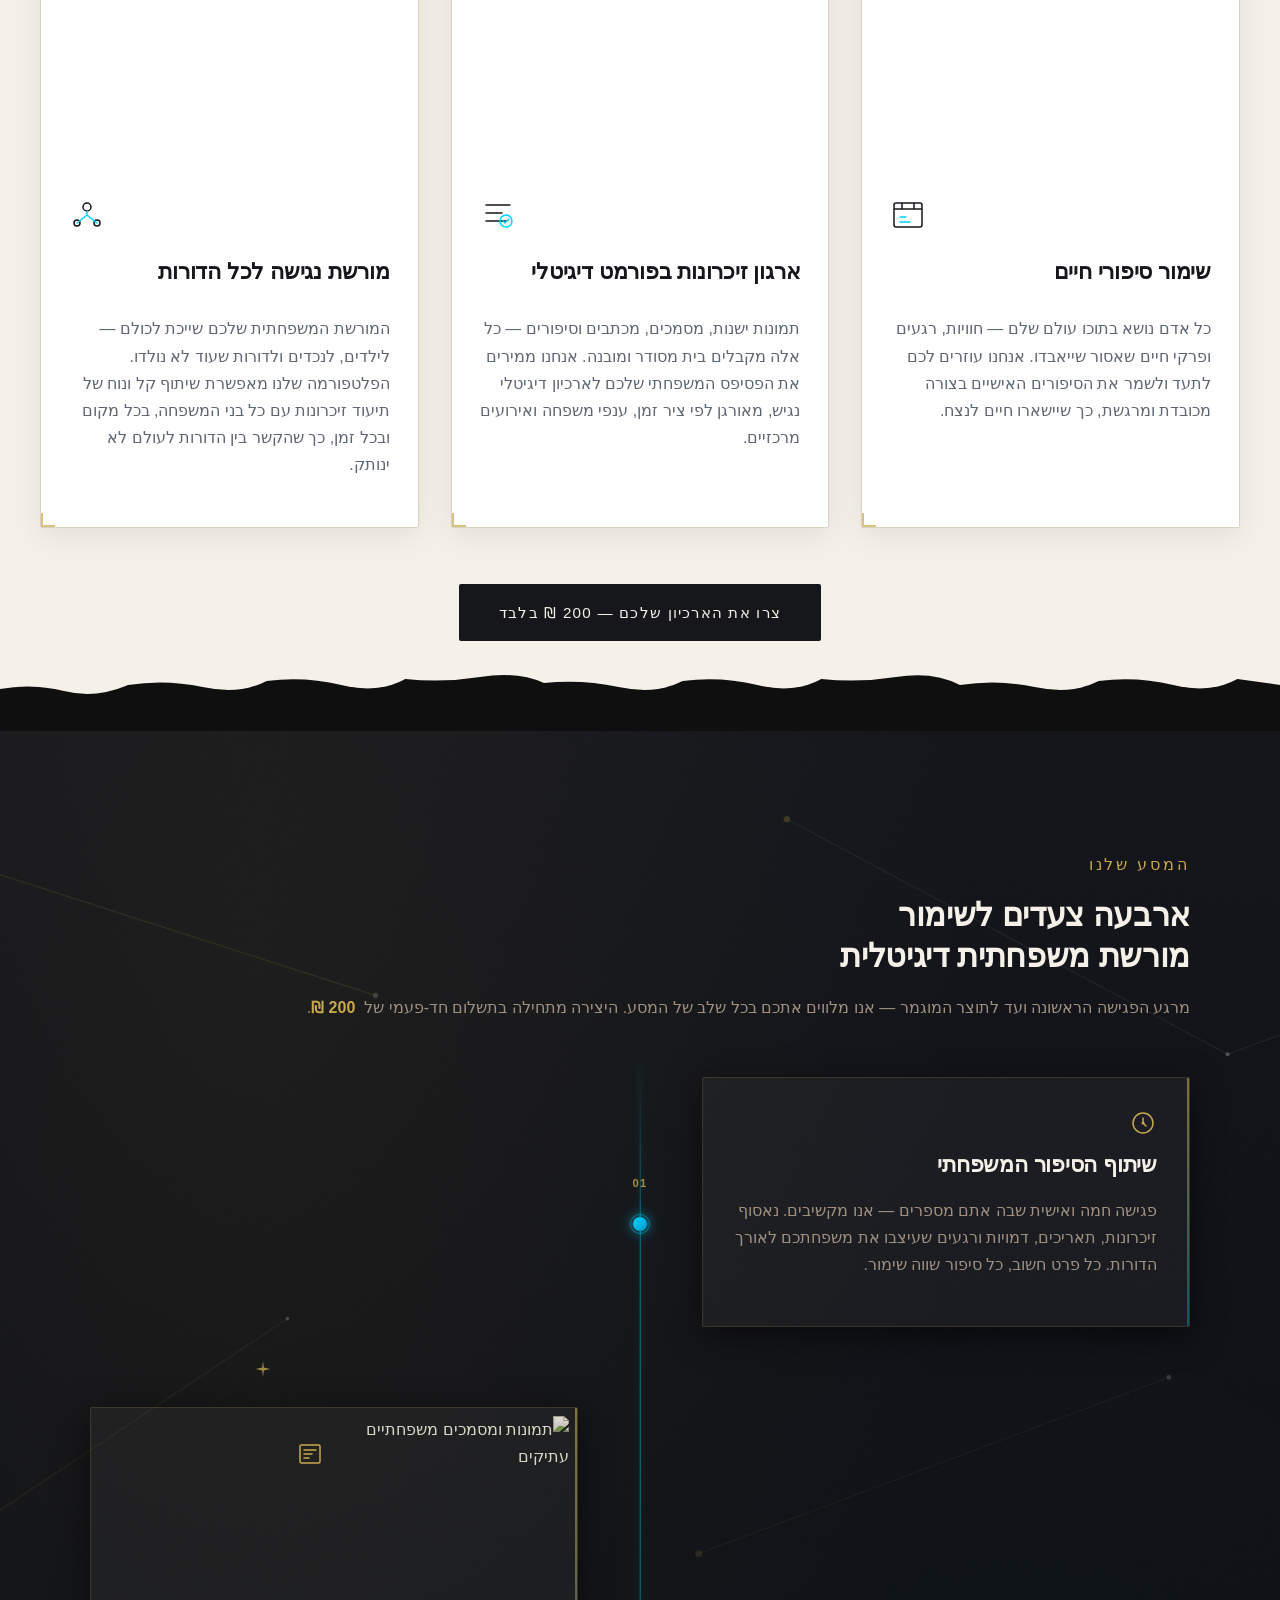
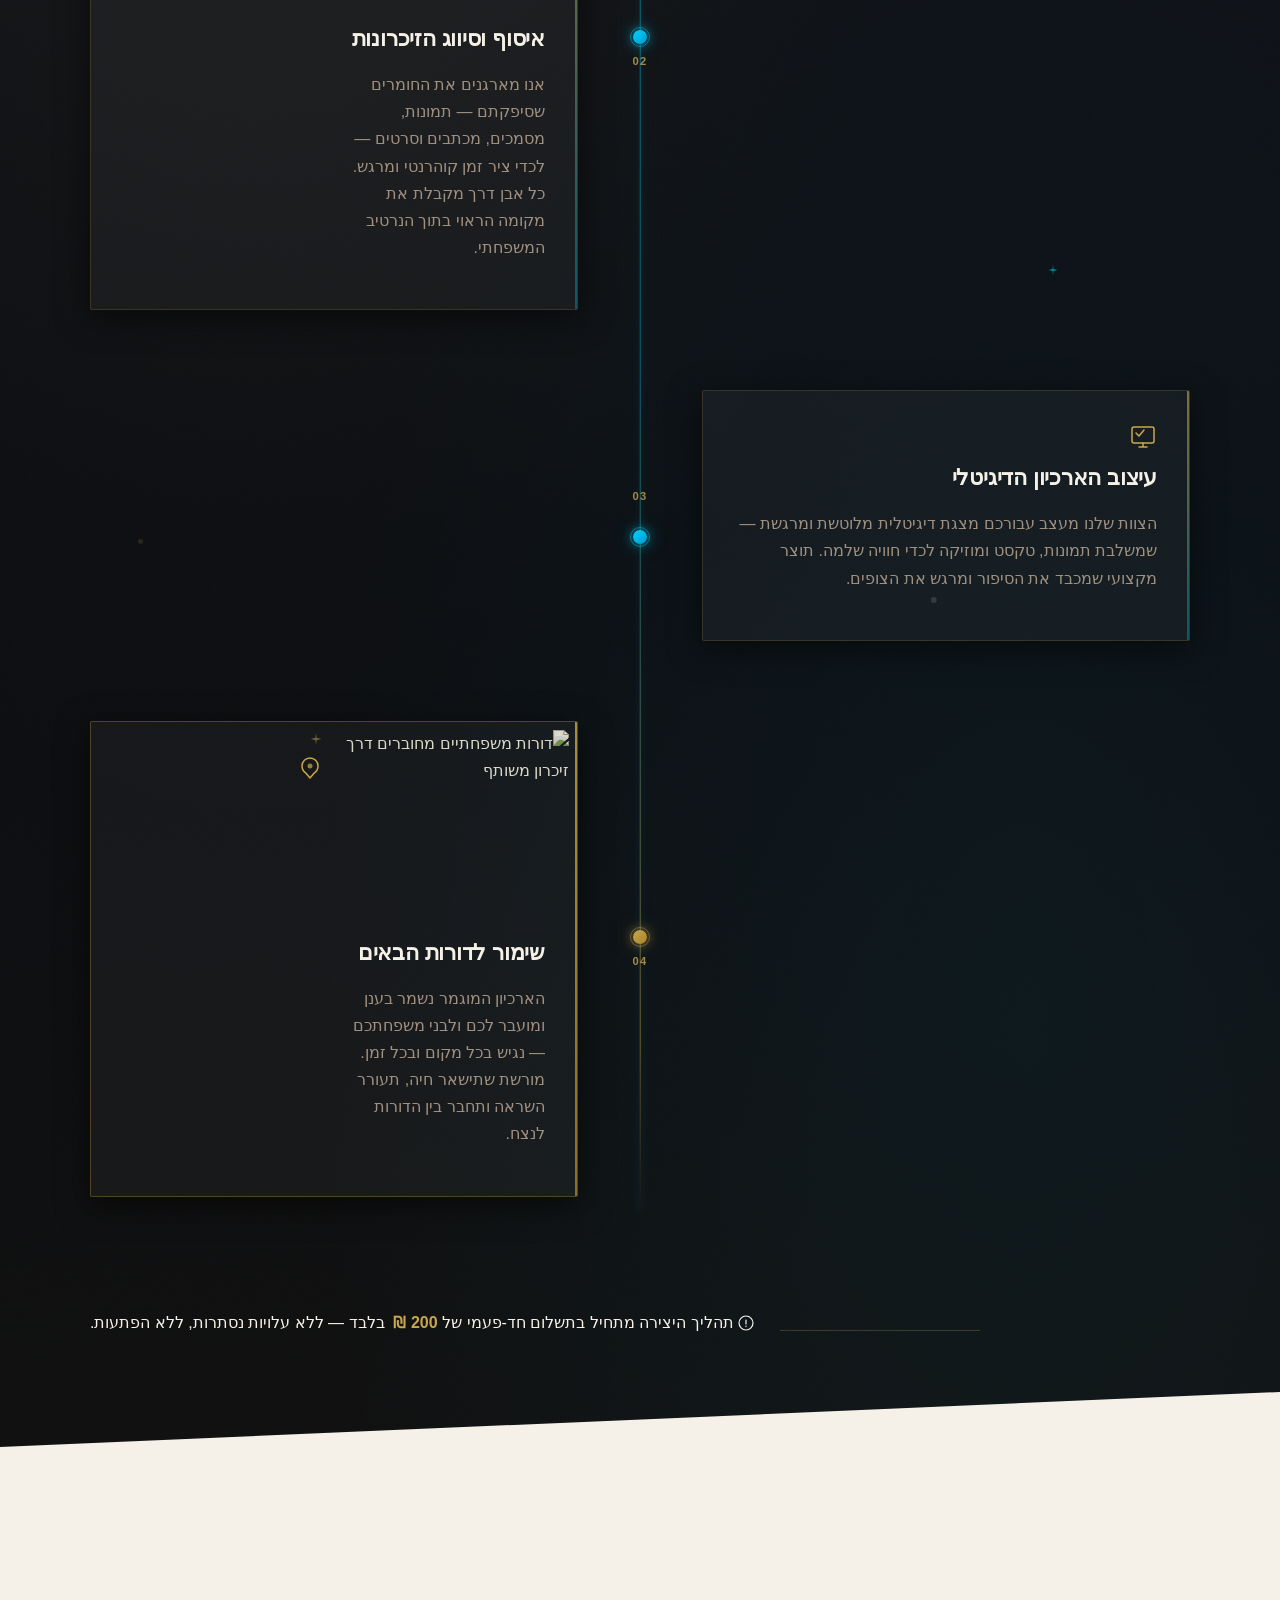
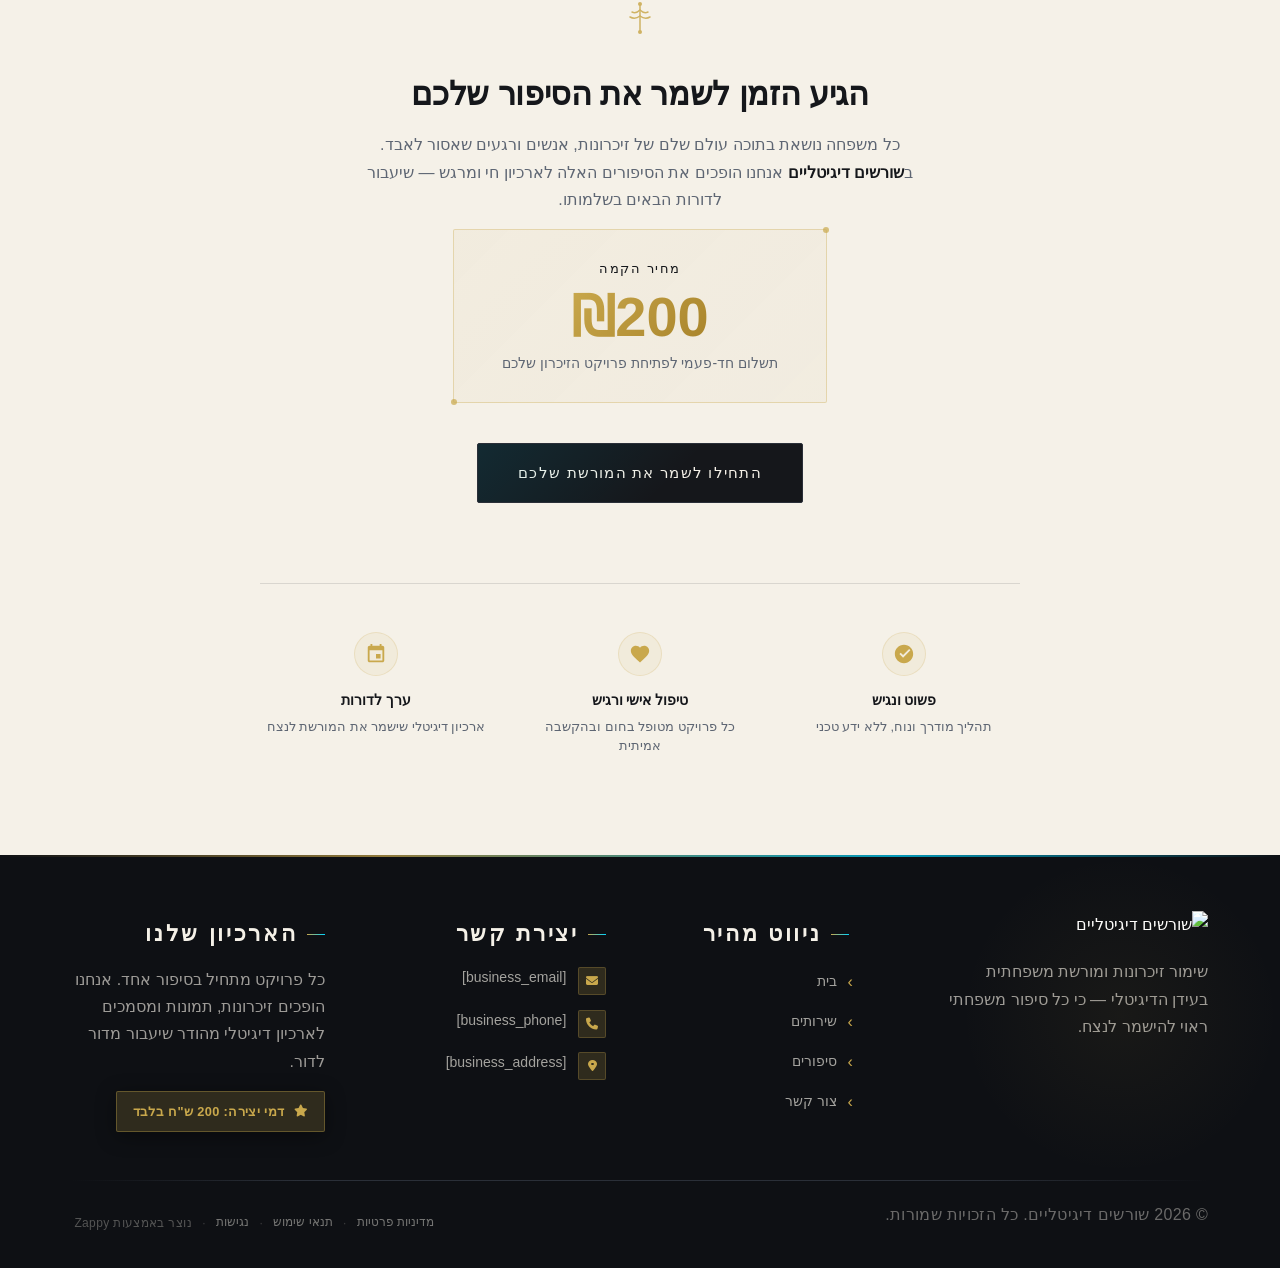
==== commit dae8e2ff: "Incremental sync: 1 page(s) — update_text" ====
--- a/index.html
+++ b/index.html
@@ -1142,8 +1142,8 @@
     <div class="index-timeline-section__footnote">
       <div class="index-timeline-section__footnote-line" aria-hidden="true"></div>
       <p class="index-timeline-section__footnote-text" style="color: rgb(245, 241, 232) !important;">
-        <svg data-element-type="icon" data-icon-type="svg" width="16" height="16" viewBox="0 0 16 16" fill="none" xmlns="http://www.w3.org/2000/svg" style="display:inline-block;vertical-align:middle;margin-inline-start:6px;"><circle cx="8" cy="8" r="7" stroke="currentColor" stroke-width="1.2"></circle><path d="M8 5v4M8 11v.5" stroke="currentColor" stroke-width="1.2" stroke-linecap="round"></path></svg>
-        תהליך היצירה מתחיל בתשלום חד-פעמי של <strong>100 ₪</strong> בלבד — ללא עלויות נסתרות, ללא הפתעות.
+        <svg data-element-type="icon" data-icon-type="svg" width="16" height="16" viewBox="0 0 16 16" fill="none" xmlns="http://www.w3.org/2000/svg" style="display: inline-block; vertical-align: middle; margin-inline-start: 6px; cursor: pointer;"><circle cx="8" cy="8" r="7" stroke="currentColor" stroke-width="1.2"></circle><path d="M8 5v4M8 11v.5" stroke="currentColor" stroke-width="1.2" stroke-linecap="round"></path></svg>
+        תהליך היצירה מתחיל בתשלום חד-פעמי של&nbsp;<strong>200 ₪&nbsp;</strong> בלבד — ללא עלויות נסתרות, ללא הפתעות.
       </p>
     </div>
 
@@ -1158,7 +1158,7 @@
 
 </section>
 
-<section data-band-index="3" class="index-cta-section" data-layout-spec="בית-cta" dir="rtl">
+<section data-band-index="3" class="index-cta-section" data-layout-spec="בית-cta" dir="rtl" id="index-cta-section">
   <div class="index-cta-container">
 
     <!-- Decorative gold ornament -->
@@ -1181,14 +1181,14 @@
 
       <!-- Price line -->
       <div class="index-cta-price-line">
-        <span class="index-cta-price-label">מחיר הקמה</span>
-        <span class="index-cta-price-amount">₪100</span>
+        <span class="index-cta-price-label" style="color: rgb(21, 23, 27) !important;">מחיר הקמה</span>
+        <span class="index-cta-price-amount" style="">₪200</span>
         <span class="index-cta-price-note">תשלום חד-פעמי לפתיחת פרויקט הזיכרון שלכם</span>
       </div>
 
       <!-- CTA Button -->
-      <a href="/contact" class="index-cta-btn">התחילו לשמר את המורשת שלכם</a>
-    </div>
+      <p class="zappy-editable"><a href="/contact" class="index-cta-btn" data-element-type="button" data-element-id="btn-1778438816989-lwmu0xyz1" data-native-element="true">התחילו לשמר את המורשת שלכם</a>
+    </p></div>
 
     <!-- Hairline divider -->
     <div class="index-cta-rule" aria-hidden="true"></div>
@@ -1242,7 +1242,7 @@
 
       <!-- Column 1: Company Info -->
       <div class="footer-col footer-brand">
-        <img src="/assets/logo.webp" alt="שורשים דיגיטליים" class="logo">
+        <img src="/assets/logo.webp" alt="שורשים דיגיטליים" class="logo" data-element-type="image" data-element-id="img-1778438816998-7v33nj2c4" data-zappy-footer-image="true" style="">
         <p class="footer-tagline">שימור זיכרונות ומורשת משפחתית בעידן הדיגיטלי — כי כל סיפור משפחתי ראוי להישמר לנצח.</p>
         <div class="footer-social">
           
@@ -1267,11 +1267,11 @@
         <h3 class="footer-heading"><span class="heading-accent"></span>יצירת קשר</h3>
         <ul class="footer-contact">
           <li>
-            <span class="contact-icon"><i class="fas fa-envelope"></i></span>
+            <span class="contact-icon"><i class="fas fa-envelope" data-element-type="icon" data-element-id="icon-1778438816995-4gi7tq7pg" data-icon-type="fontawesome"></i></span>
             <span class="contact-text"><a href="mailto:[business_email]">[business_email]</a></span>
           </li>
           <li>
-            <span class="contact-icon"><i class="fas fa-phone"></i></span>
+            <span class="contact-icon"><i class="fas fa-phone" data-element-type="icon" data-element-id="icon-1778438816995-sxdbcb3dw" data-icon-type="fontawesome"></i></span>
             <span class="contact-text"><a href="tel:[business_phone]">[business_phone]</a></span>
           </li>
           <li><a href="/"><span class="contact-icon"><i class="fas fa-map-marker-alt"></i></span>
@@ -1284,8 +1284,8 @@
         <h3 class="footer-heading"><span class="heading-accent"></span>הארכיון שלנו</h3>
         <p class="footer-extra-text">כל פרויקט מתחיל בסיפור אחד. אנחנו הופכים זיכרונות, תמונות ומסמכים לארכיון דיגיטלי מהודר שיעבור מדור לדור.</p>
         <div class="footer-badge">
-          <span class="badge-icon"><i class="fas fa-star"></i></span>
-          <span class="badge-text">דמי יצירה: 100 ש"ח בלבד</span>
+          <span class="badge-icon"><i class="fas fa-star" data-element-type="icon" data-element-id="icon-1778438816995-qakl80cmb" data-icon-type="fontawesome"></i></span>
+          <span class="badge-text" style="">דמי יצירה: 200 ש"ח בלבד</span>
         </div>
       </div>
 
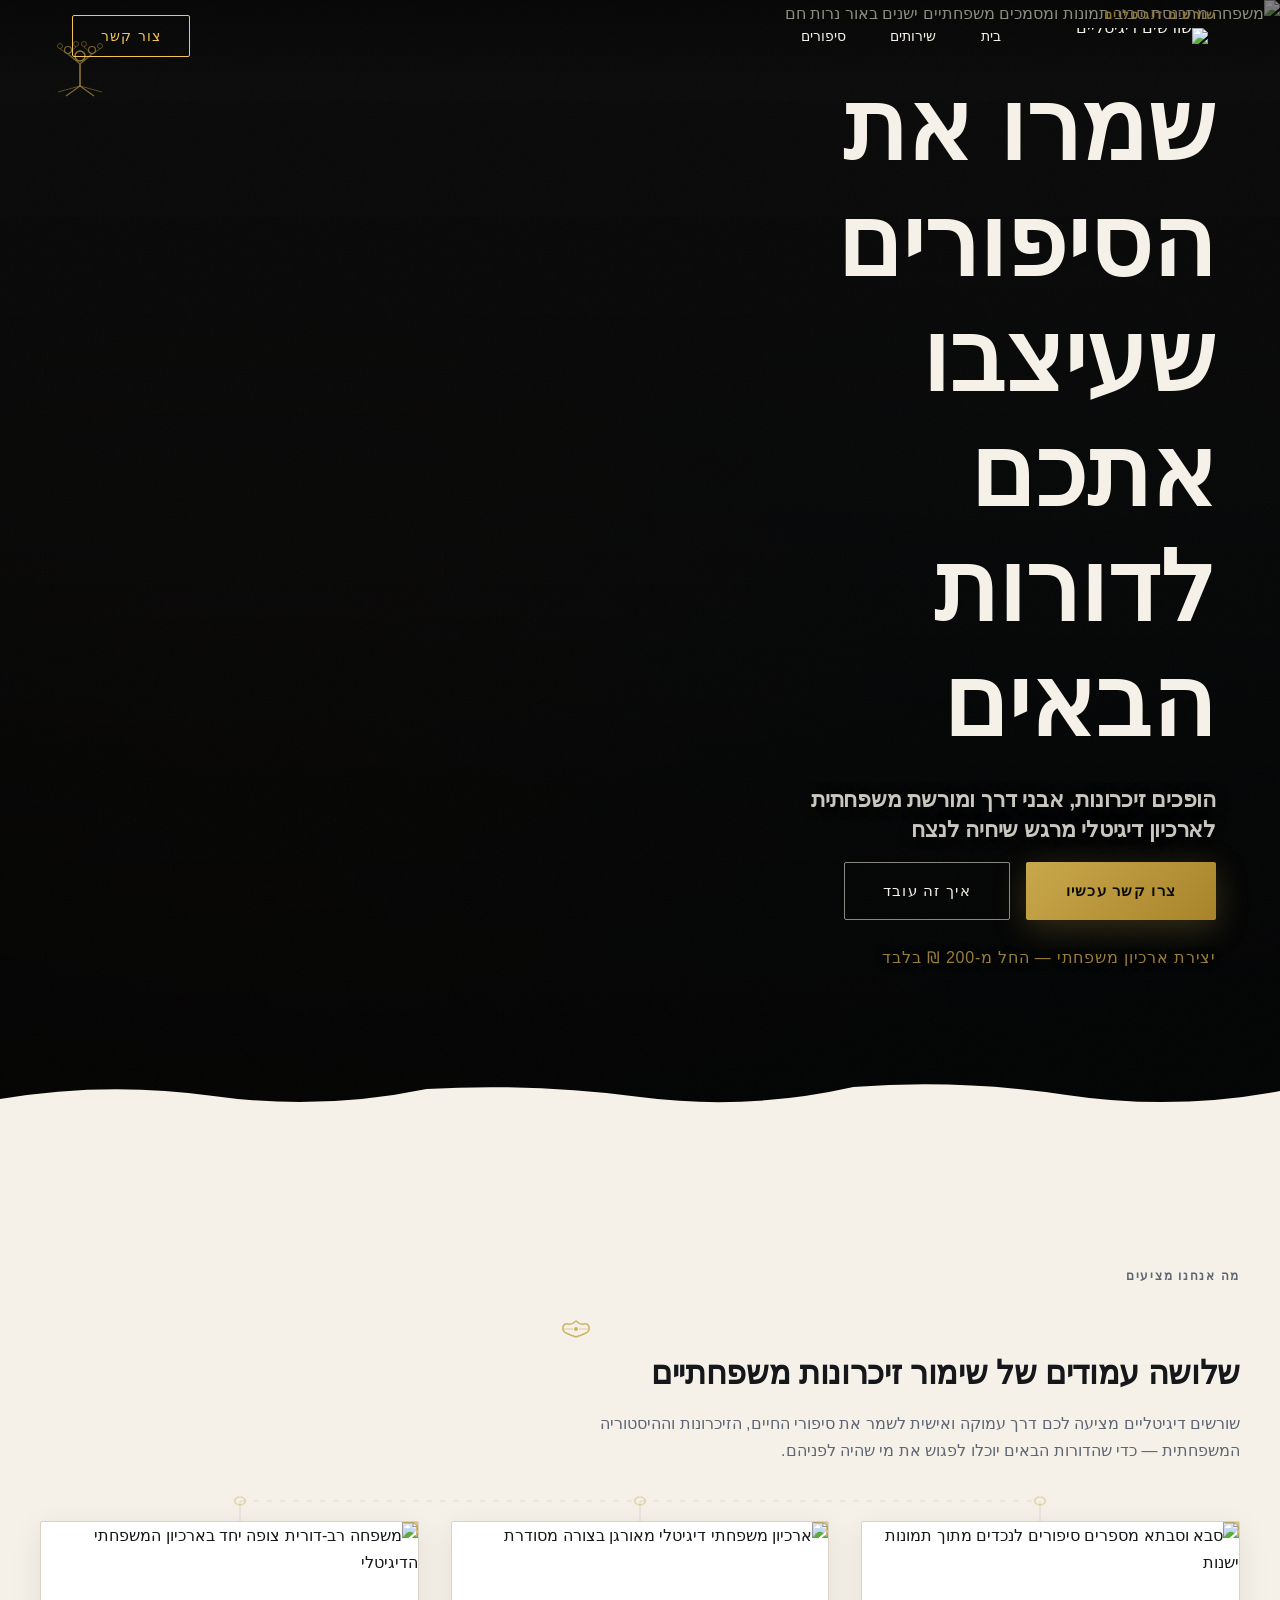
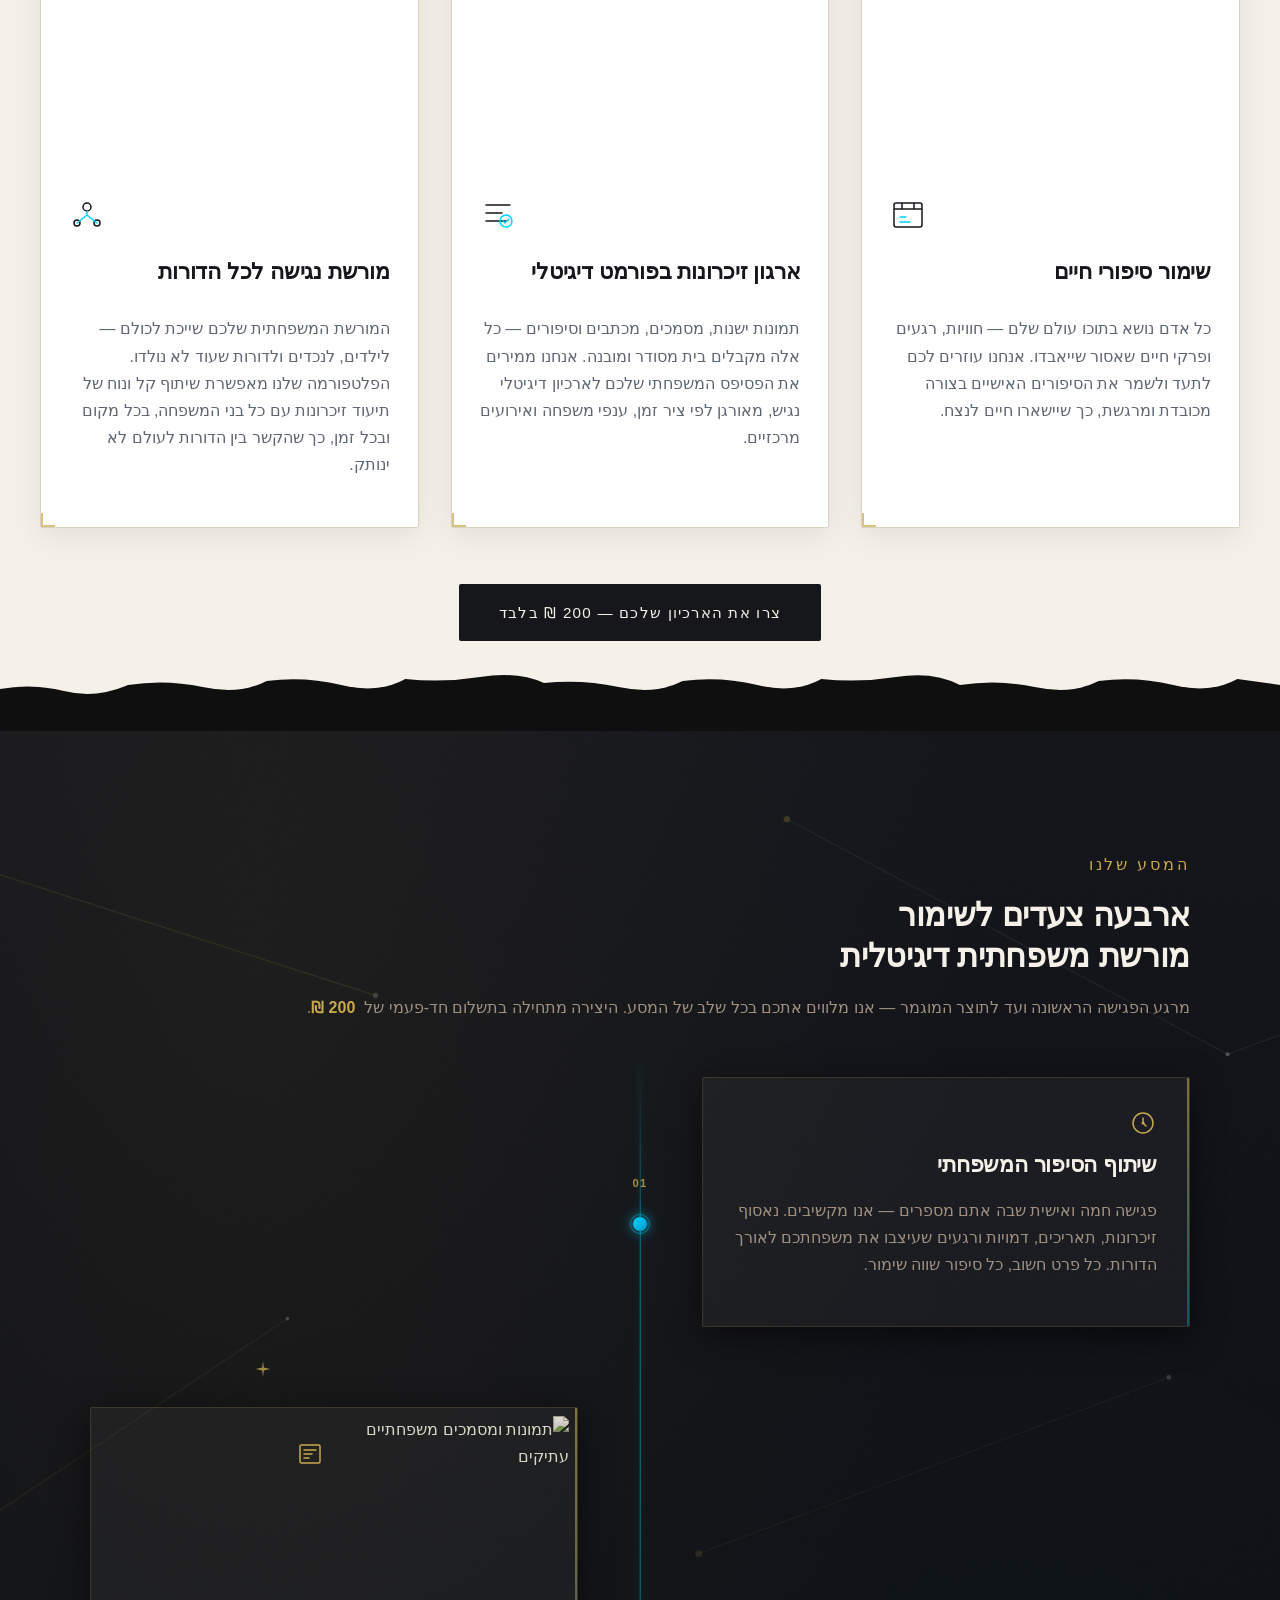
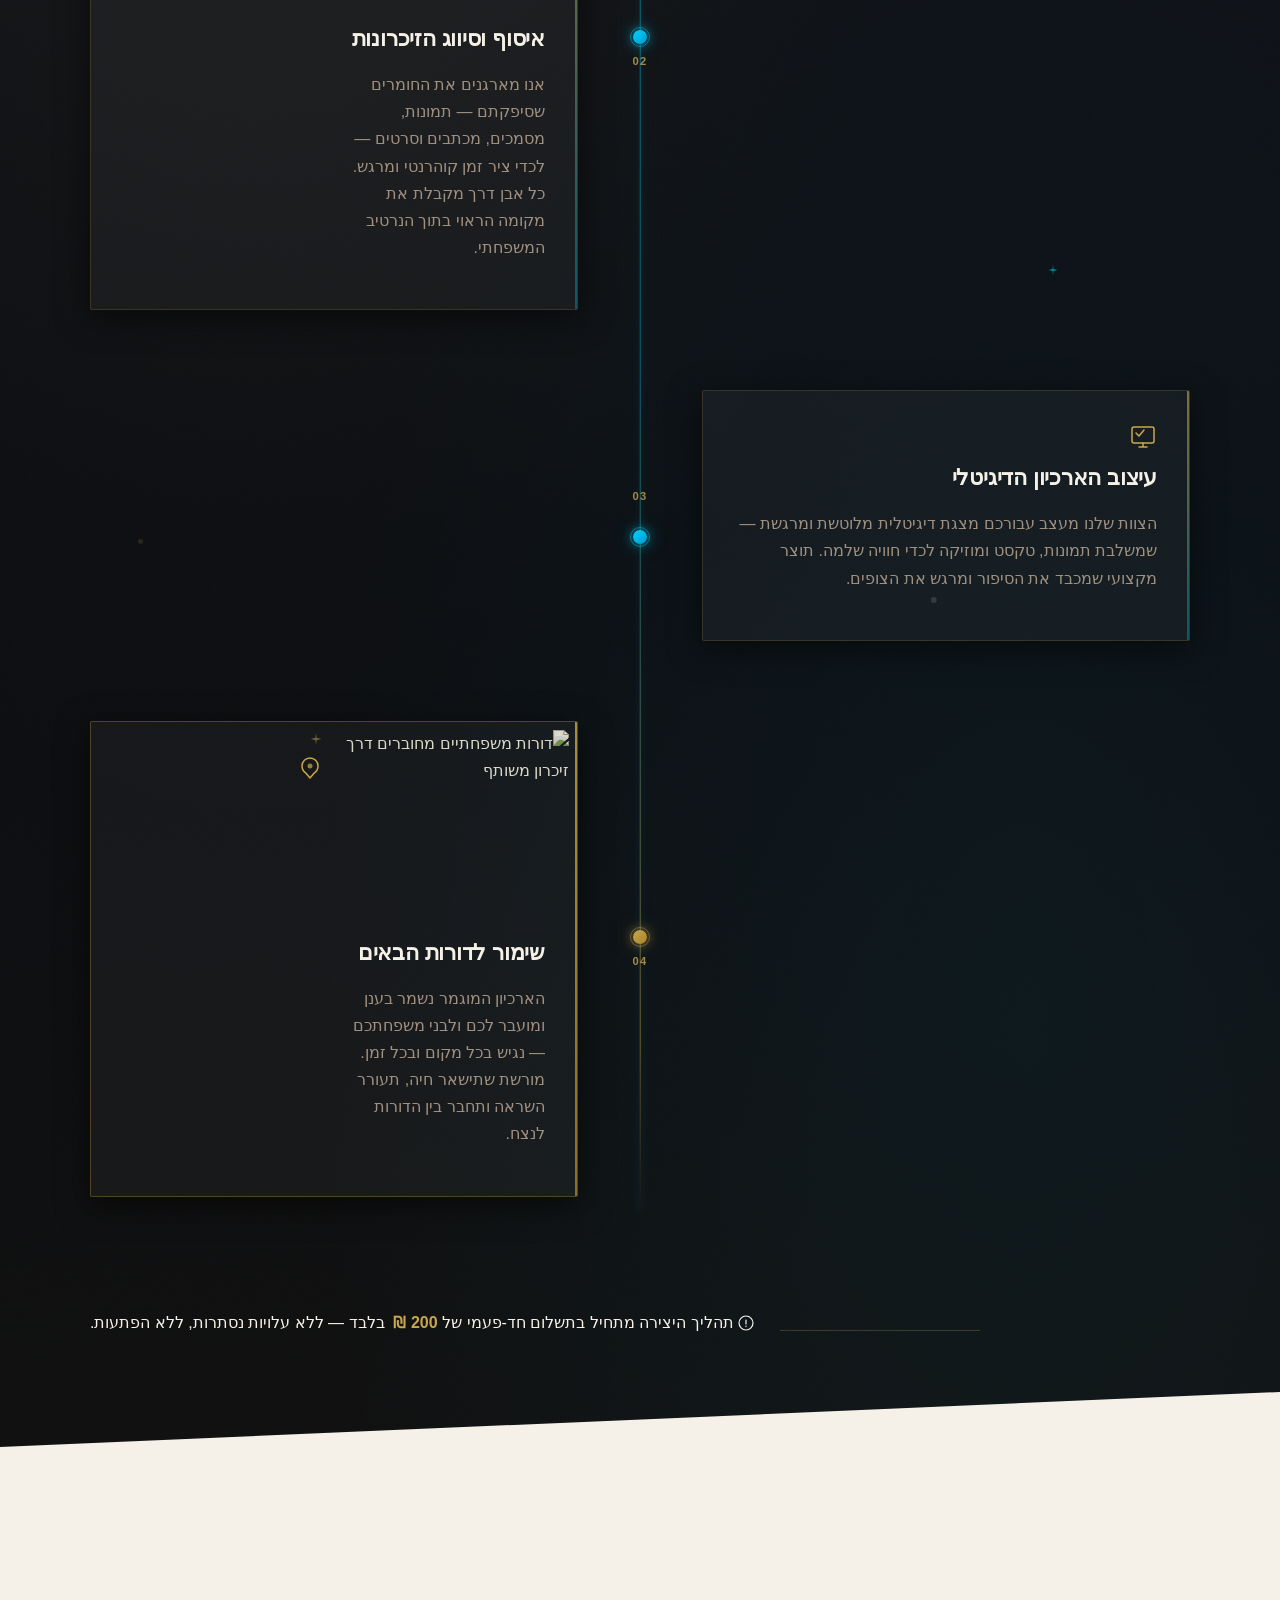
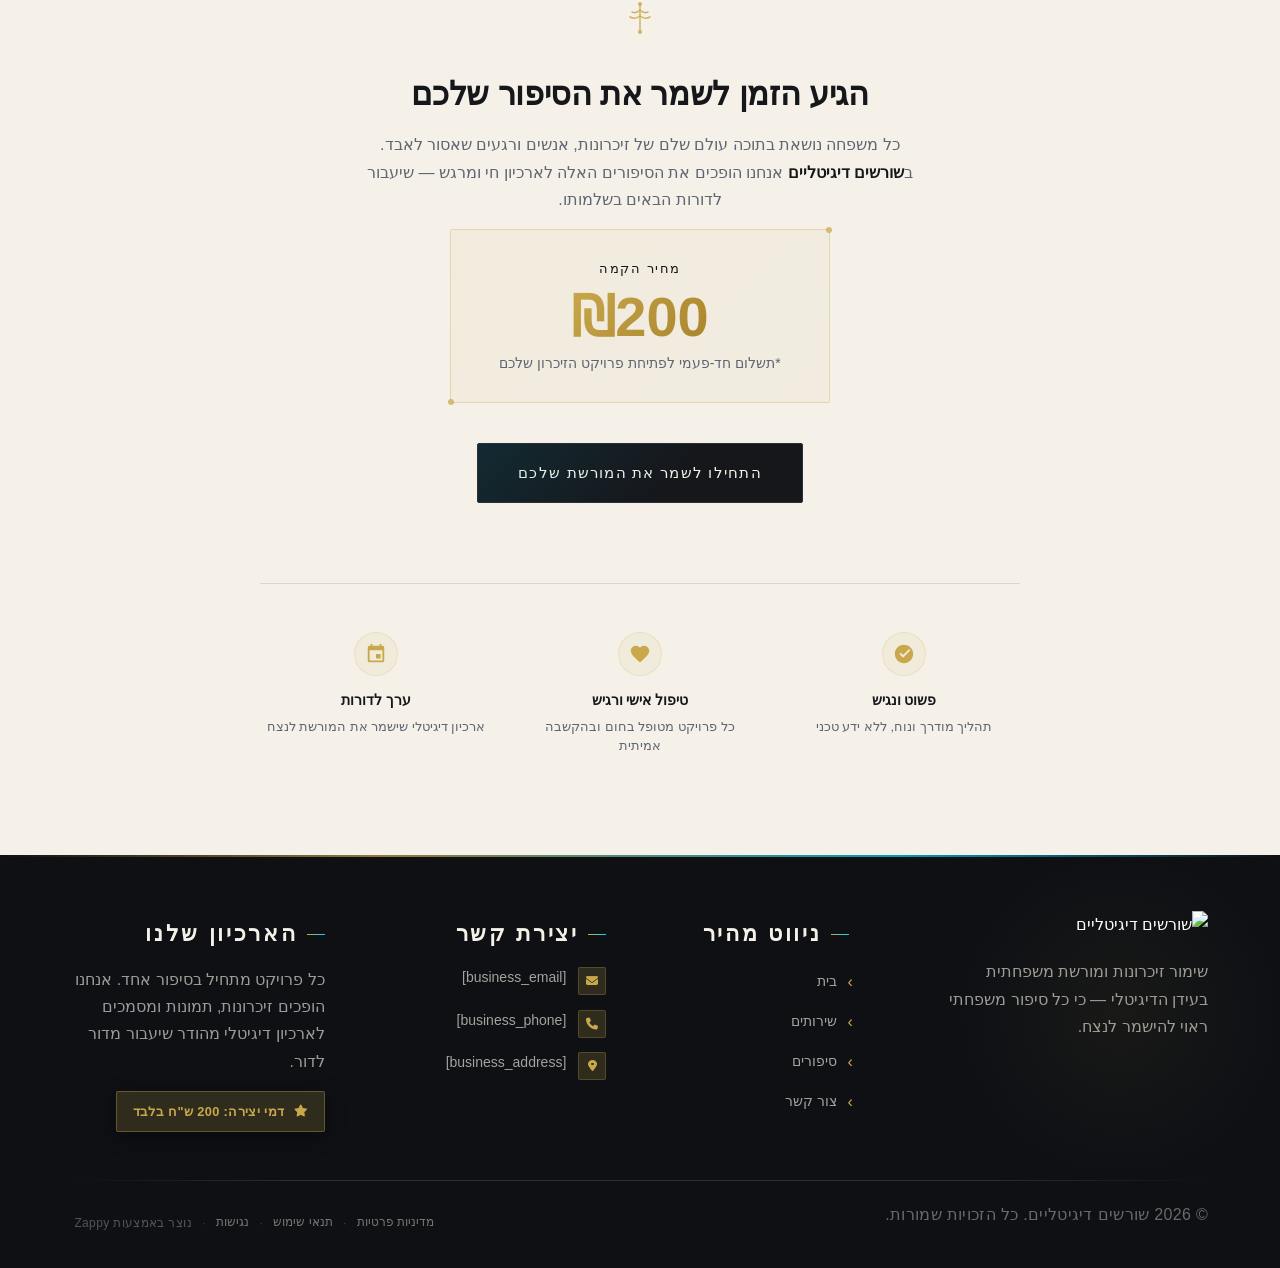
==== commit 74677c25: "Incremental sync: 1 page(s) — update_text" ====
--- a/index.html
+++ b/index.html
@@ -1183,11 +1183,11 @@
       <div class="index-cta-price-line">
         <span class="index-cta-price-label" style="color: rgb(21, 23, 27) !important;">מחיר הקמה</span>
         <span class="index-cta-price-amount" style="">₪200</span>
-        <span class="index-cta-price-note">תשלום חד-פעמי לפתיחת פרויקט הזיכרון שלכם</span>
+        <span class="index-cta-price-note" style="">*תשלום חד-פעמי לפתיחת פרויקט הזיכרון שלכם</span>
       </div>
 
       <!-- CTA Button -->
-      <p class="zappy-editable"><a href="/contact" class="index-cta-btn" data-element-type="button" data-element-id="btn-1778438816989-lwmu0xyz1" data-native-element="true">התחילו לשמר את המורשת שלכם</a>
+      <p><a href="/contact" class="index-cta-btn" data-element-type="button" data-element-id="btn-1778438816989-lwmu0xyz1" data-native-element="true">התחילו לשמר את המורשת שלכם</a>
     </p></div>
 
     <!-- Hairline divider -->
